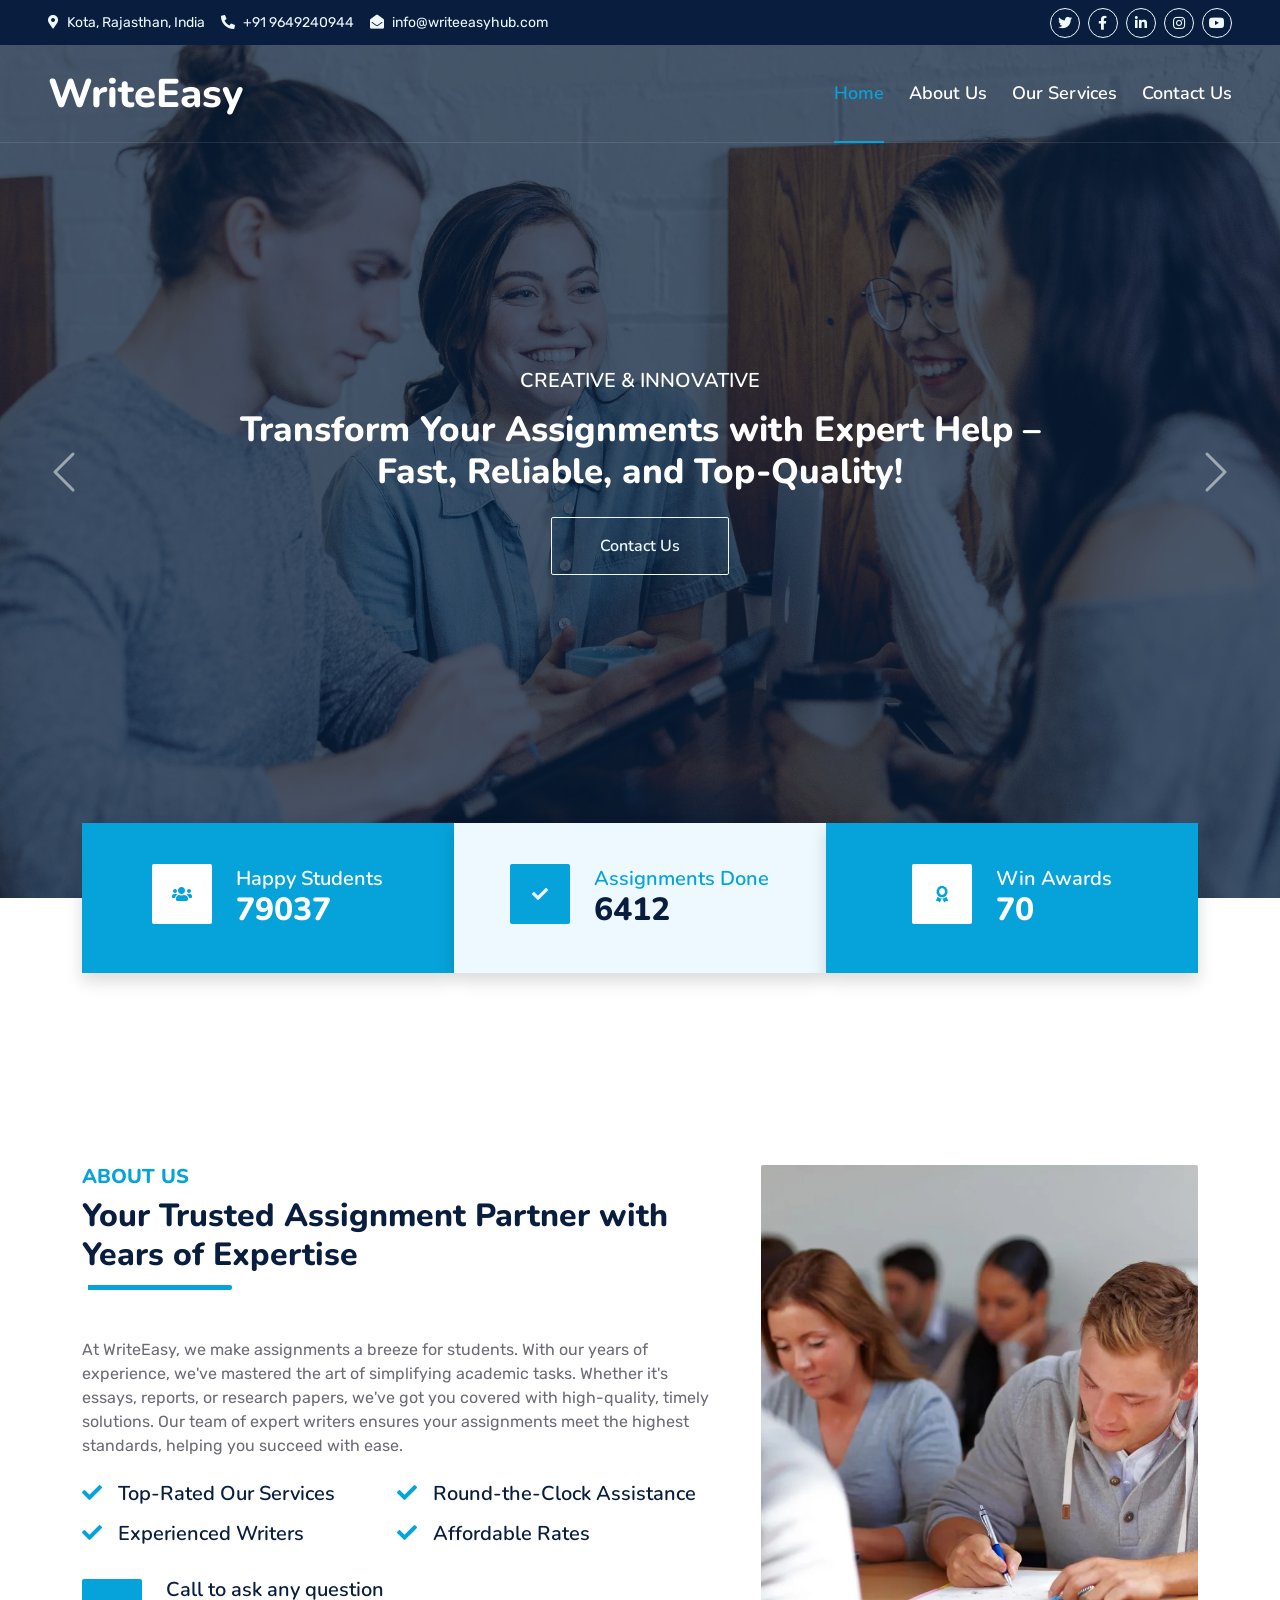
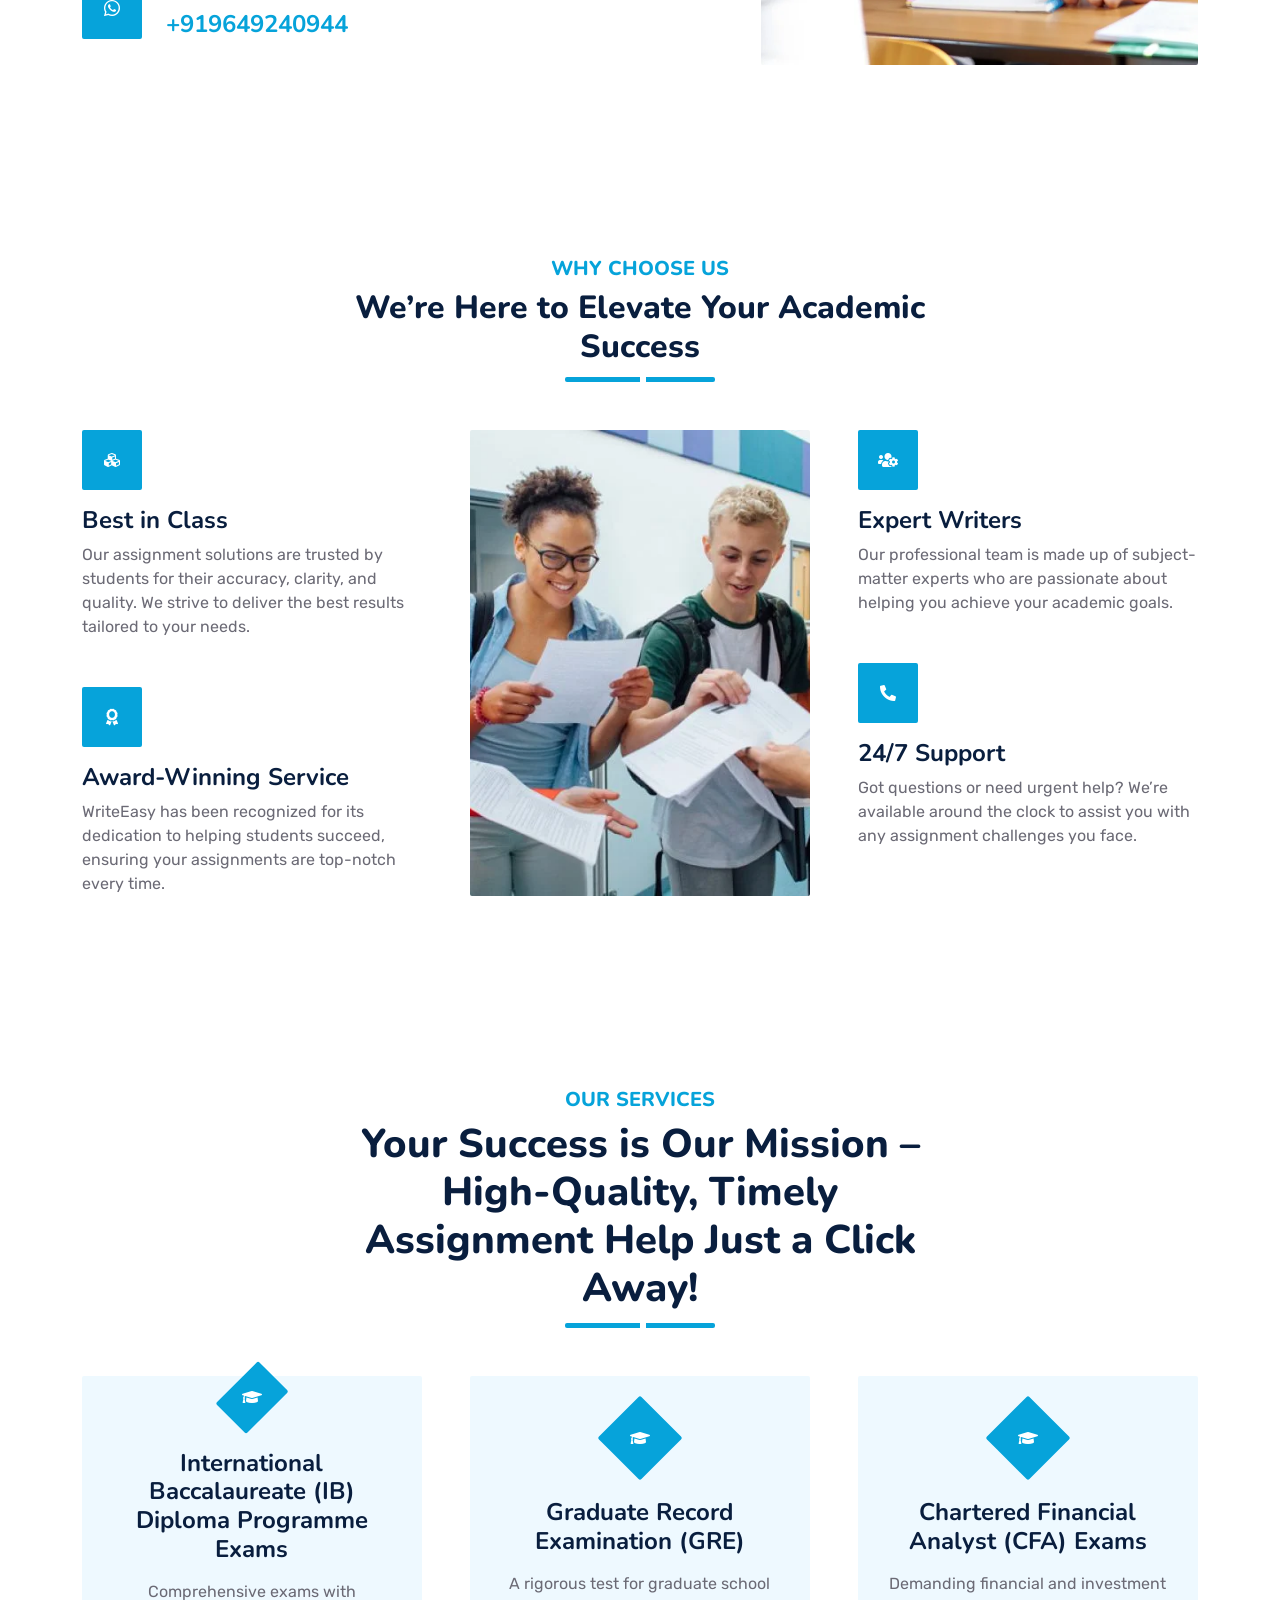
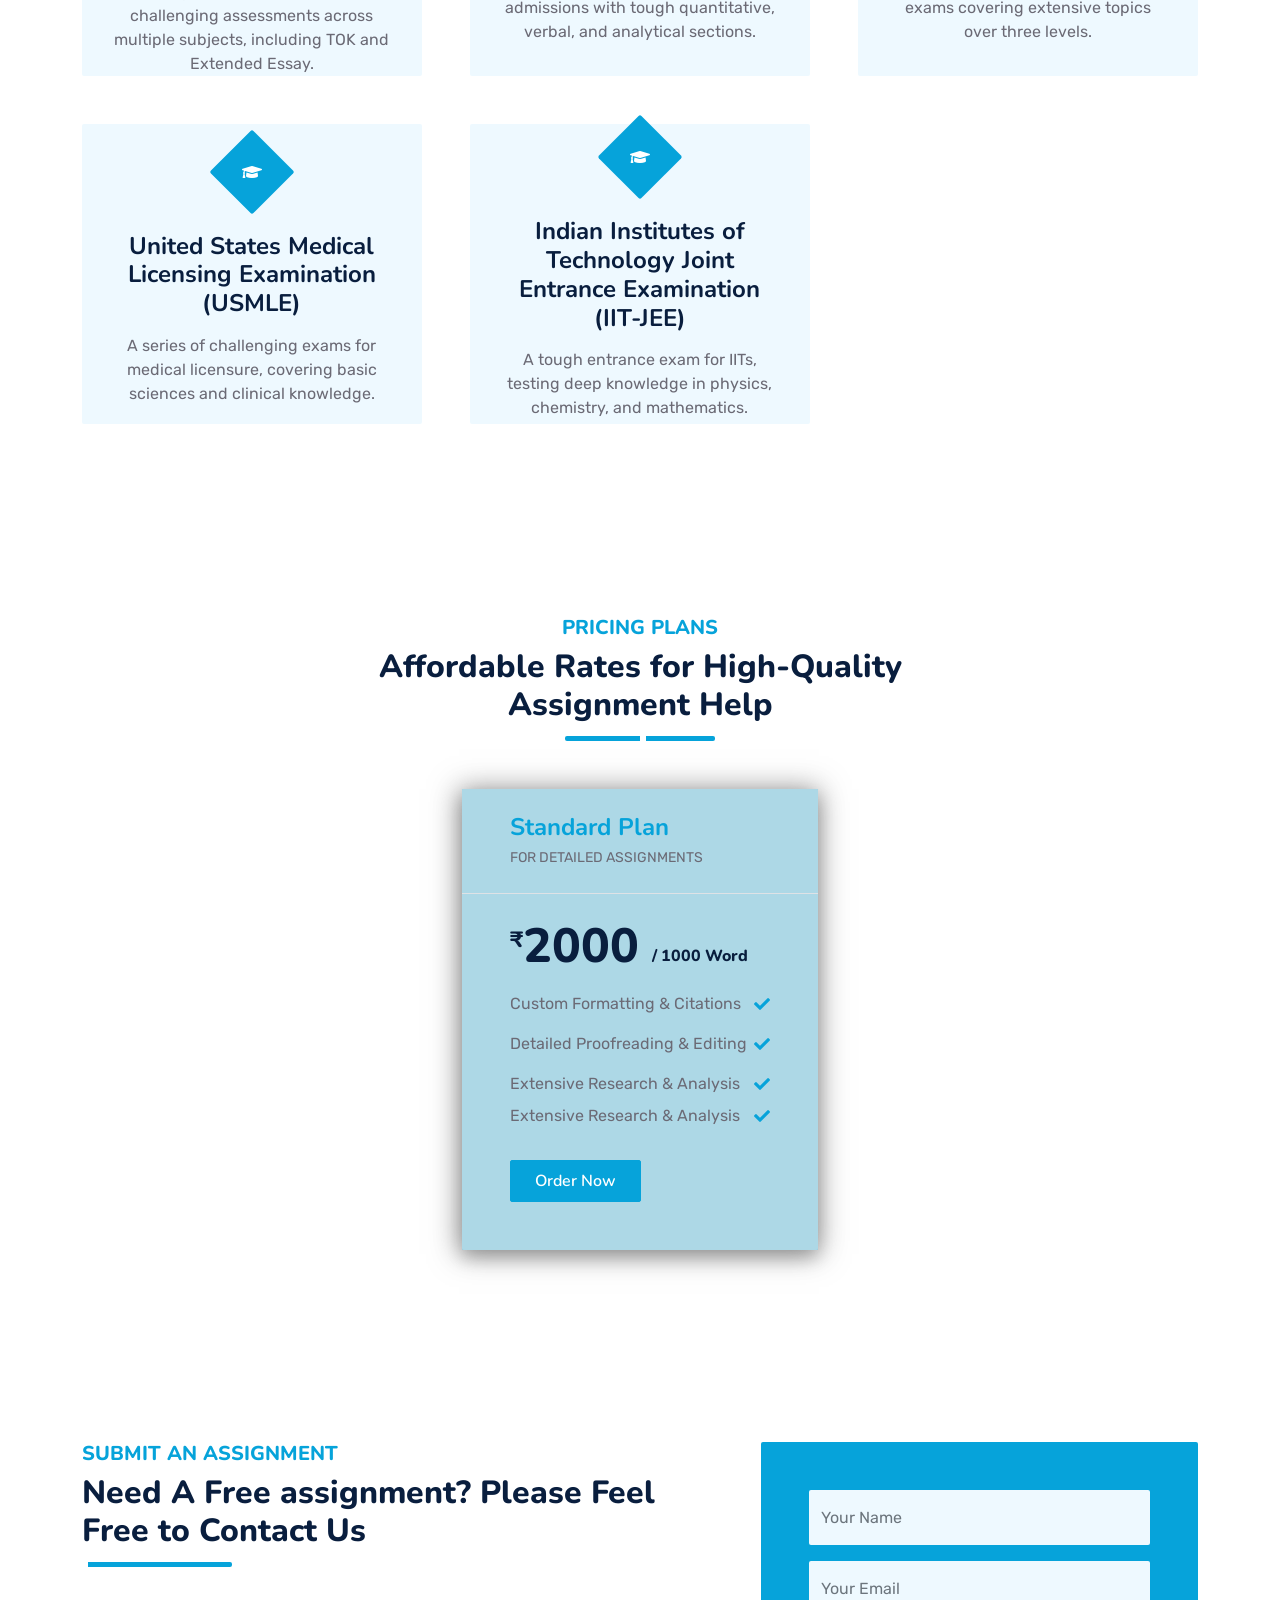
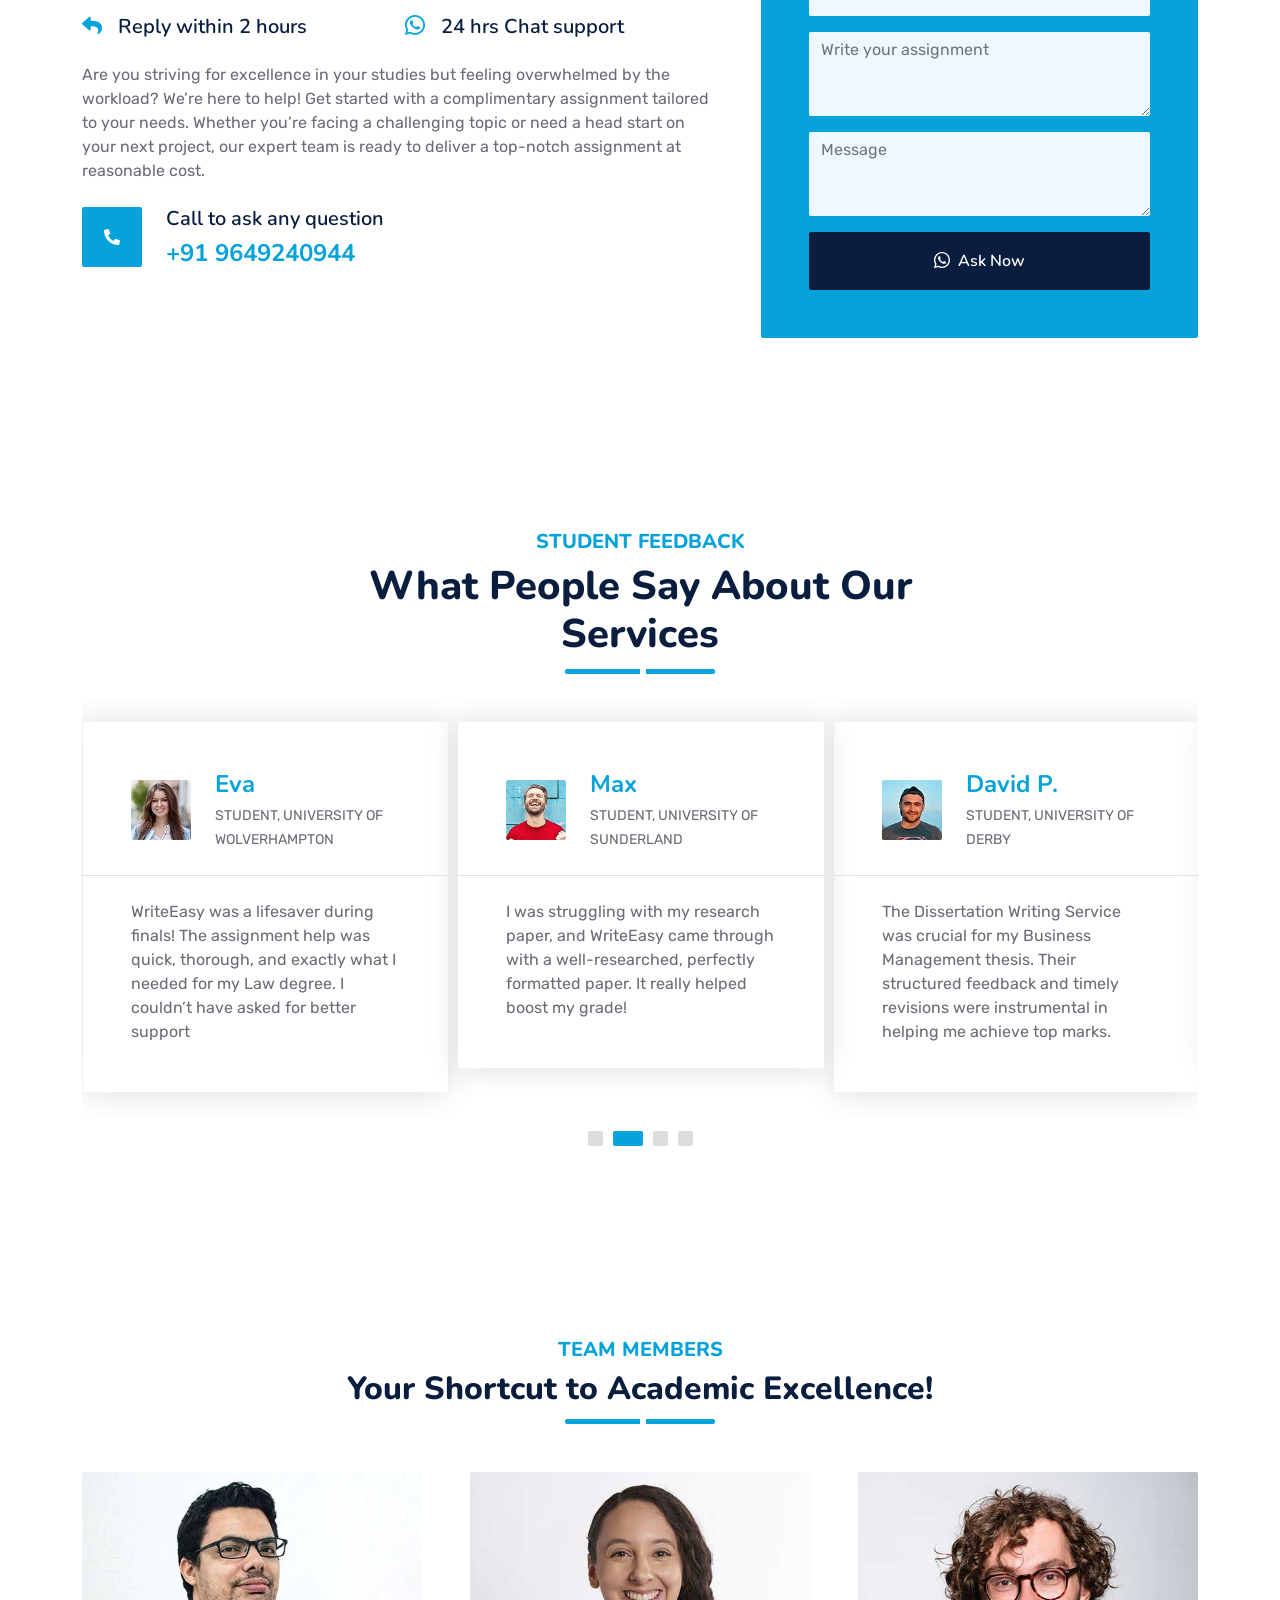
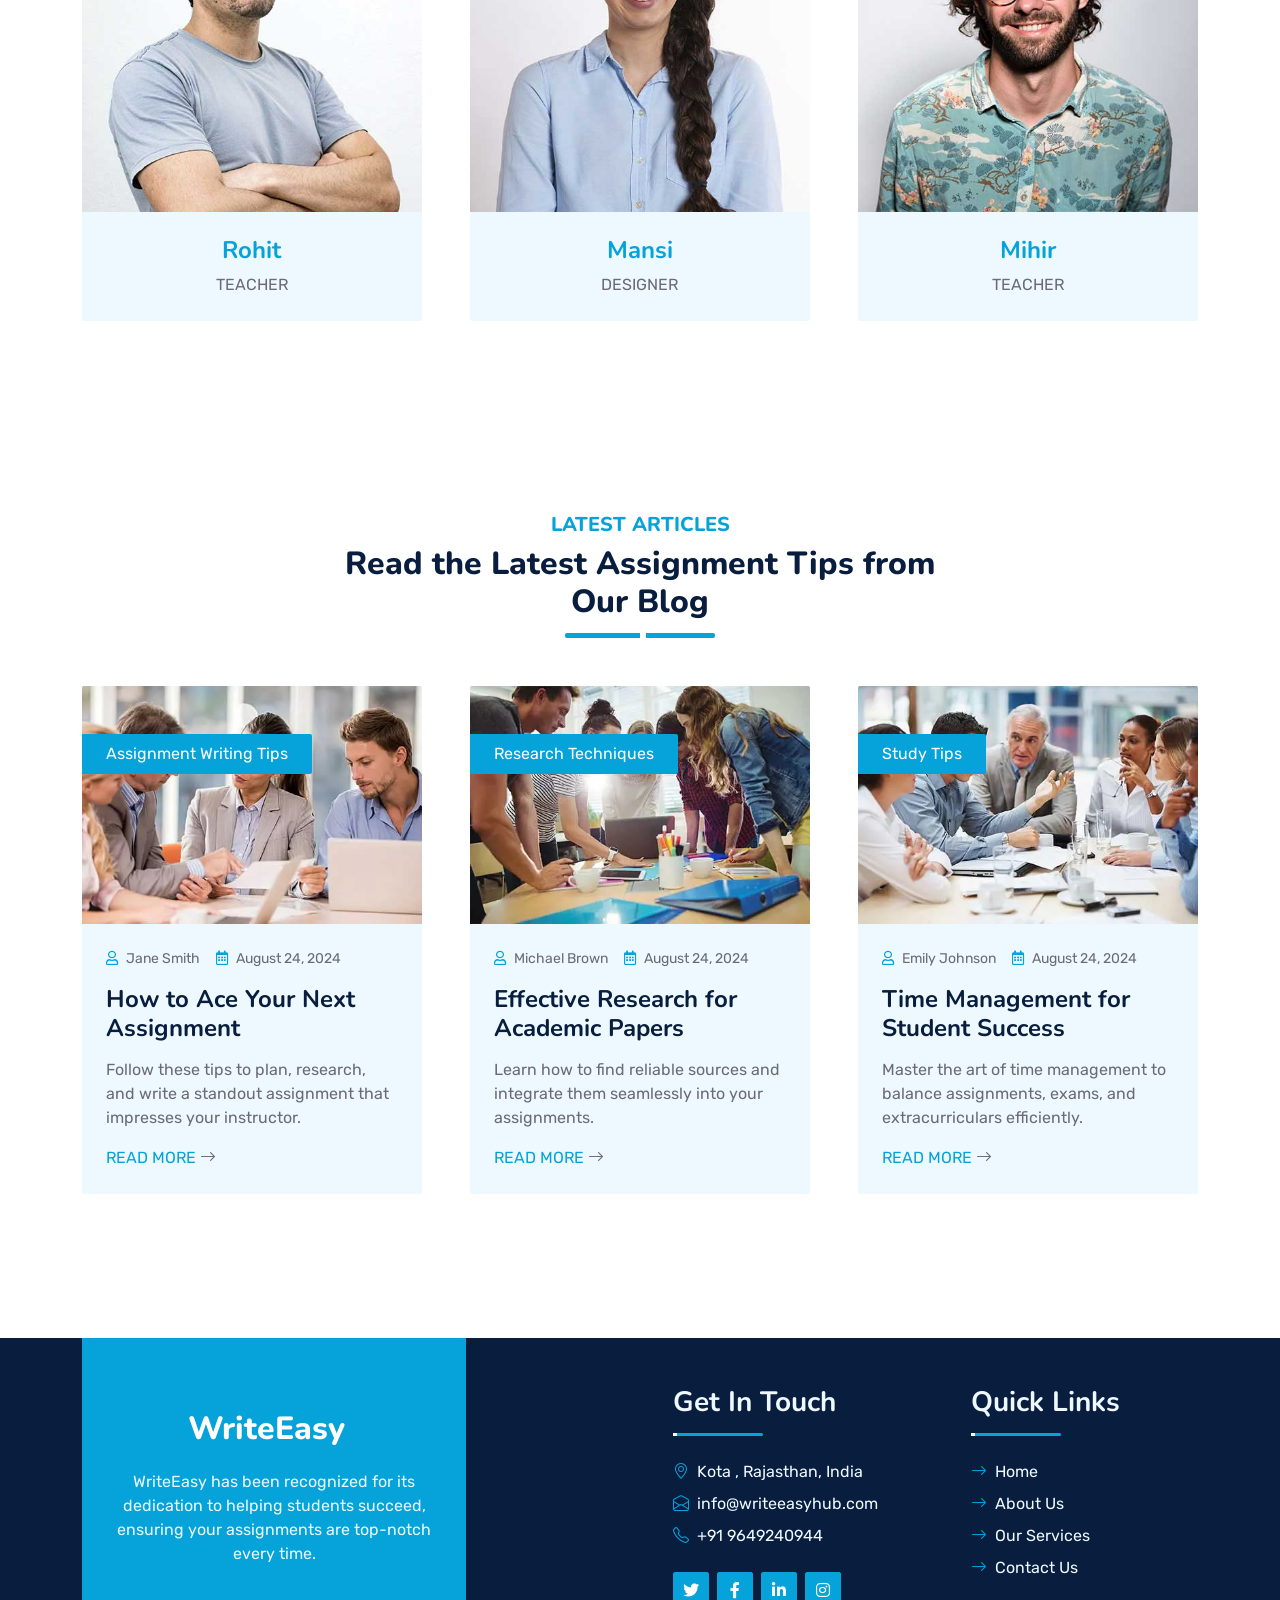
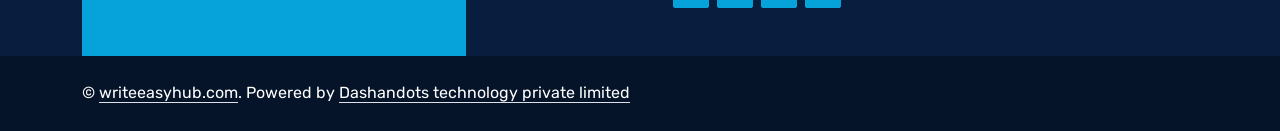
==== index.html @ 9f462935 "Merge remote-tracking branch 'origin/rohit' into mihir" ====
<!DOCTYPE html>
<html lang="en">
  <head>
    <meta charset="utf-8" />
    <title> Top Assignment Help Online | Best Writing Services by WriteEasy</title>
   <meta name="viewport" content="width=device-width, initial-scale=1.0, maximum-scale=1.0, user-scalable=no" />
    <meta name="keywords" content="assignment help, essay writing service, research paper assistance, academic writing help, custom assignments, student writing support, WriteEasy, professional writing services">
    <meta name="description" content="WriteEasy offers top-notch assignment writing help for students. Get expert assistance on essays, research papers, and more with our professional writing services. Achieve academic success with personalized support tailored to your needs.">

     <meta property="og:title" content="Top Assignment Help Online | Best Writing Services by WriteEasy" />
    <meta property="og:description" content="WriteEasy offers top-notch assignment writing help for students. Get expert assistance on essays, research papers, and more with our professional writing services. Achieve academic success with personalized support tailored to your needs." />
    <meta property="og:type" content="website" />
    <meta property="og:site_name" content="WriteEasy" />


    <!-- Favicon -->
    <link href="img/favicon.ico" rel="icon" alt="Student updating assignment progress and notes"/>

    <!-- Google Web Fonts -->
    <link rel="preconnect" href="https://fonts.googleapis.com" />
    <link rel="preconnect" href="https://fonts.gstatic.com" crossorigin />
    <link
      href="https://fonts.googleapis.com/css2?family=Nunito:wght@400;600;700;800&family=Rubik:wght@400;500;600;700&display=swap"
      rel="stylesheet"
    />

    <!-- Icon Font Stylesheet -->
    <link href="https://cdnjs.cloudflare.com/ajax/libs/font-awesome/5.10.0/css/all.min.css" rel="stylesheet">
    <link href="https://cdn.jsdelivr.net/npm/bootstrap-icons@1.4.1/font/bootstrap-icons.css" rel="stylesheet">

    <!-- Libraries Stylesheet -->
    <link href="lib/owlcarousel/assets/owl.carousel.min.css" rel="stylesheet" />
    <link href="lib/animate/animate.min.css" rel="stylesheet" />

    <!-- Customized Bootstrap Stylesheet -->
    <link href="css/bootstrap.min.css" rel="stylesheet" />

    <!-- Template Stylesheet -->
    <link href="css/style.css" rel="stylesheet" />
  </head>

  <body>
    <!-- Spinner Start -->
    <div
      id="spinner"
      class="show bg-white position-fixed translate-middle w-100 vh-100 top-50 start-50 d-flex align-items-center justify-content-center"
    >
      <div class="spinner"></div>
    </div>
    <!-- Spinner End -->

   <!-- Topbar Start -->
   <div class="container-fluid bg-dark px-5 d-none d-lg-block">
    <div class="row gx-0">
        <div class="col-lg-8 text-center text-lg-start mb-2 mb-lg-0">
            <div class="d-inline-flex align-items-center" style="height: 45px;">
                <small class="me-3 text-light"><i class="fa fa-map-marker-alt me-2"></i>Kota, Rajasthan,
                    India</small>
                <small class="me-3 text-light"><i class="fa fa-phone-alt me-2"></i>+91 9649240944</small>
                <small class="text-light"><i class="fa fa-envelope-open me-2"></i>info@writeeasyhub.com</small>
            </div>
        </div>
        <div class="col-lg-4 text-center text-lg-end">
            <div class="d-inline-flex align-items-center" style="height: 45px;">
                <a class="btn btn-sm btn-outline-light btn-sm-square rounded-circle me-2" href=""><i
                        class="fab fa-twitter fw-normal"></i></a>
                <a class="btn btn-sm btn-outline-light btn-sm-square rounded-circle me-2" href=""><i
                        class="fab fa-facebook-f fw-normal"></i></a>
                <a class="btn btn-sm btn-outline-light btn-sm-square rounded-circle me-2" href=""><i
                        class="fab fa-linkedin-in fw-normal"></i></a>
                <a class="btn btn-sm btn-outline-light btn-sm-square rounded-circle me-2" href=""><i
                        class="fab fa-instagram fw-normal"></i></a>
                <a class="btn btn-sm btn-outline-light btn-sm-square rounded-circle" href=""><i
                        class="fab fa-youtube fw-normal"></i></a>
            </div>
        </div>
    </div>
</div>
<!-- Topbar End -->

    <!-- Navbar & Carousel Start -->
    <div class="container-fluid position-relative p-0">
        <nav class="navbar navbar-expand-lg navbar-dark px-5 py-3 py-lg-0">
            <a href="index.html" class="navbar-brand p-0">
                <h1 class="m-0">WriteEasy</h1>
            </a>
            <button class="navbar-toggler" type="button" data-bs-toggle="collapse" data-bs-target="#navbarCollapse">
                <span class="fa fa-bars"></span>
            </button>
            <div class="collapse navbar-collapse" id="navbarCollapse">
                <div class="navbar-nav ms-auto py-0">
                    <a href="index.html" class="nav-item nav-link active">Home</a>
                    <a href="about.html" class="nav-item nav-link">About Us</a>
                    <a href="service.html" class="nav-item nav-link">Our Services</a>
                    <a href="contact.html" class="nav-item nav-link">Contact Us</a>
                </div>
            </div>
        </nav>
    <div id="header-carousel" class="carousel slide carousel-fade" data-bs-ride="carousel">
        <div class="carousel-inner">
            <div class="carousel-item active">
                <img loading="eager" class="w-100" src="img/page7.webp" alt="Image">
                <div class="carousel-caption d-flex flex-column align-items-center justify-content-center">
                    <div class="p-3" style="max-width: 900px;">
                        <h5 class="text-white text-uppercase mb-3 animated slideInDown">Creative & Innovative</h5>
                        <h1 class="display-1 text-white mb-md-4 animated zoomIn">Transform Your Assignments with Expert Help – Fast, Reliable, and Top-Quality!
                           </h1>
                        
                        <a href="contact.html" class="btn btn-outline-light py-md-3 px-md-5 animated slideInRight">Contact
                            Us</a>
                    </div>
                </div>
            </div>
            <div class="carousel-item">
                <img loading="eager" class="w-100" src="img/page.webp" alt="Image">
                <div class="carousel-caption d-flex flex-column align-items-center justify-content-center">
                    <div class="p-3" style="max-width: 900px;">
                        <h5 class="text-white text-uppercase mb-3 animated slideInDown">Creative & Innovative</h5>
                        <h1 class="display-1 text-white mb-md-4 animated zoomIn">Unlock Your Academic Potential – Professional Assignment Assistance at Your Fingertips
                            </h1>
                        
                        <a href="" class="btn btn-outline-light py-md-3 px-md-5 animated slideInRight">Contact
                            Us</a>
                    </div>
                </div>
            </div>
            <div class="carousel-item">
                <img loading="eager" class="w-100" src="img/page3.webp" alt="Image">
                <div class="carousel-caption d-flex flex-column align-items-center justify-content-center">
                    <div class="p-3" style="max-width: 900px;">
                        <h5 class="text-white text-uppercase mb-3 animated slideInDown">Creative & Innovative</h5>
                        <h1 class="display-1 text-white mb-md-4 animated zoomIn">From Struggling to Soaring – Let WriteEasy Handle Your Assignments with Precision
                            </h1>
                       
                        <a href="" class="btn btn-outline-light py-md-3 px-md-5 animated slideInRight">Contact
                            Us</a>
                    </div>
                </div>
            </div>
            <div class="carousel-item">
                <img loading="eager" class="w-100" src="img/page10.webp" alt="Image">
                <div class="carousel-caption d-flex flex-column align-items-center justify-content-center">
                    <div class="p-3" style="max-width: 900px;">
                        <h5 class="text-white text-uppercase mb-3 animated slideInDown">Creative & Innovative</h5>
                        <h1 class="display-1 text-white mb-md-4 animated zoomIn">Elevate Your Grades with Ease – Get Customized Assignment Solutions Today 
                            </h1>
                        
                        <a href="" class="btn btn-outline-light py-md-3 px-md-5 animated slideInRight">Contact
                            Us</a>
                    </div>
                </div>
            </div>
             <div class="carousel-item">
                <img loading="eager" class="w-100" src="img/page8.webp" alt="Image" >
                <div class="carousel-caption d-flex flex-column align-items-center justify-content-center">
                    <div class="p-3" style="max-width: 900px;">
                        <h5 class="text-white text-uppercase mb-3 animated slideInDown">Creative & Innovative</h5>
                        <h1 class="display-1 text-white mb-md-4 animated zoomIn">Your Success is Our Mission – High-Quality, Timely Assignment Help Just a Click Away
                            </h1>
                        
                        <a href="" class="btn btn-outline-light py-md-3 px-md-5 animated slideInRight">Contact
                            Us</a>
                    </div>
                </div>
            </div> 
          

        </div>
        <button class="carousel-control-prev" type="button" data-bs-target="#header-carousel" data-bs-slide="prev">
            <span class="carousel-control-prev-icon" aria-hidden="true"></span>
            <span class="visually-hidden">Previous</span>
        </button>
        <button class="carousel-control-next" type="button" data-bs-target="#header-carousel" data-bs-slide="next">
            <span class="carousel-control-next-icon" aria-hidden="true"></span>
            <span class="visually-hidden">Next</span>
        </button>
    </div>
</div>
<!-- Navbar & Carousel End -->


    <!-- Full Screen Search Start -->
    <div class="modal fade" id="searchModal" tabindex="-1">
      <div class="modal-dialog modal-fullscreen">
        <div class="modal-content" style="background: rgba(9, 30, 62, 0.7)">
          <div class="modal-header border-0">
            <button
  type="button"
  class="btn bg-white btn-close"
  data-bs-dismiss="modal"
  aria-label="Close"
>
</button>

          </div>
          <div
            class="modal-body d-flex align-items-center justify-content-center"
          >
            <div class="input-group" style="max-width: 600px">
              <input
                type="text"
                class="form-control bg-transparent border-primary p-3"
                placeholder="Type search keyword"
              />
              <button class="btn btn-primary px-4" aria-label="Search">
  <i class="bi bi-search"></i>
</button>

            </div>
          </div>
        </div>
      </div>
    </div>
    <!-- Full Screen Search End -->

    <!-- Facts Start -->
    <div class="container-fluid facts py-5 pt-lg-0">
      <div class="container py-5 pt-lg-0">
        <div class="row gx-0">
          <div class="col-lg-4 wow zoomIn" data-wow-delay="0.1s">
            <div
              class="bg-primary shadow d-flex align-items-center justify-content-center p-4"
              style="height: 150px"
            >
              <div
                class="bg-white d-flex align-items-center justify-content-center rounded mb-2"
                style="width: 60px; height: 60px"
              >
                <i class="fa fa-users text-primary"></i>
              </div>
              <div class="ps-4">
                <h5 class="text-white mb-0">Happy Students</h5>
                <h2 class="text-white mb-0" data-toggle="counter-up">97576</h2>
              </div>
            </div>
          </div>
          <div class="col-lg-4 wow zoomIn" data-wow-delay="0.3s">
            <div
              class="bg-light shadow d-flex align-items-center justify-content-center p-4"
              style="height: 150px"
            >
              <div
                class="bg-primary d-flex align-items-center justify-content-center rounded mb-2"
                style="width: 60px; height: 60px"
              >
                <i class="fa fa-check text-white"></i>
              </div>
              <div class="ps-4">
                <h5 class="text-primary mb-0">Assignments Done</h5>
                <h2 class="mb-0" data-toggle="counter-up">7916</h2>
              </div>
            </div>
          </div>
          <div class="col-lg-4 wow zoomIn" data-wow-delay="0.6s">
            <div
              class="bg-primary shadow d-flex align-items-center justify-content-center p-4"
              style="height: 150px"
            >
              <div
                class="bg-white d-flex align-items-center justify-content-center rounded mb-2"
                style="width: 60px; height: 60px"
              >
                <i class="fa fa-award text-primary"></i>
              </div>
              <div class="ps-4">
                <h5 class="text-white mb-0">Win Awards</h5>
                <h2 class="text-white mb-0" data-toggle="counter-up">87</h2>
              </div>
            </div>
          </div>
        </div>
      </div>
    </div>
    <!-- Facts Start -->

    <!-- About Start -->
    <div class="container-fluid py-5 wow fadeInUp" data-wow-delay="0.1s">
      <div class="container py-5">
        <div class="row g-5">
          <div class="col-lg-7">
            <div class="section-title position-relative pb-3 mb-5">
              <h5 class="fw-bold text-primary text-uppercase">About Us</h5>
              <h2 class="mb-0">
                Your Trusted Assignment Partner with Years of Expertise
              </h2>
            </div>
            <p class="mb-4">
              At WriteEasy, we make assignments a breeze for students. With our
              years of experience, we've mastered the art of simplifying
              academic tasks. Whether it's essays, reports, or research papers,
              we've got you covered with high-quality, timely solutions. Our
              team of expert writers ensures your assignments meet the highest
              standards, helping you succeed with ease.
            </p>
            <div class="row g-0 mb-3">
              <div class="col-sm-6 wow zoomIn" data-wow-delay="0.2s">
                <h5 class="mb-3">
                  <i class="fa fa-check text-primary me-3"></i>Top-Rated
                  Our Services
                </h5>
                <h5 class="mb-3">
                  <i class="fa fa-check text-primary me-3"></i>Experienced
                  Writers
                </h5>
              </div>
              <div class="col-sm-6 wow zoomIn" data-wow-delay="0.4s">
                <h5 class="mb-3">
                  <i class="fa fa-check text-primary me-3"></i>Round-the-Clock
                  Assistance
                </h5>
                <h5 class="mb-3">
                  <i class="fa fa-check text-primary me-3"></i>Affordable Rates
                </h5>
              </div>
            </div>
            <div
              class="d-flex align-items-center mb-4 wow fadeIn"
              data-wow-delay="0.6s"
            >
              <div
                class="bg-primary d-flex align-items-center justify-content-center rounded"
                style="width: 60px; height: 60px"
              >
                <i class="bi bi-whatsapp text-white"></i>
              </div>
              <div class="ps-4">
                <h5 class="mb-2">Call to ask any question</h5>
                <h4 class="text-primary mb-0">+919649240944</h4>
              </div>
            </div>
          </div>
          <div class="col-lg-5" style="min-height: 500px">
            <div class="position-relative h-100">
              <img loading="eager"
                class="position-absolute w-100 h-100 rounded wow zoomIn"
                data-wow-delay="0.9s"
                src="img/uk student1.webp"
                style="object-fit: cover"
                alt="A smiling student in a classroom holding a textbook, with other students in school uniforms sitting in the background"
              />
            </div>
          </div>
        </div>
      </div>
    </div>

    <!-- About End -->

    
    <!-- Features Start -->
    <div class="container-fluid py-5 wow fadeInUp" data-wow-delay="0.1s">
      <div class="container py-5">
        <div
          class="section-title text-center position-relative pb-3 mb-5 mx-auto"
          style="max-width: 600px"
        >
          <h5 class="fw-bold text-primary text-uppercase">Why Choose Us</h5>
          <h2 class="mb-0">We’re Here to Elevate Your Academic Success</h2>
        </div>
        <div class="row g-5">
          <div class="col-lg-4">
            <div class="row g-5">
              <div class="col-12 wow zoomIn" data-wow-delay="0.2s">
                <div
                  class="bg-primary rounded d-flex align-items-center justify-content-center mb-3"
                  style="width: 60px; height: 60px"
                >
                  <i class="fa fa-cubes text-white"></i>
                </div>
                <h4>Best in Class</h4>
                <p class="mb-0">
                  Our assignment solutions are trusted by students for their
                  accuracy, clarity, and quality. We strive to deliver the best
                  results tailored to your needs.
                </p>
              </div>
              <div class="col-12 wow zoomIn" data-wow-delay="0.6s">
                <div
                  class="bg-primary rounded d-flex align-items-center justify-content-center mb-3"
                  style="width: 60px; height: 60px"
                >
                  <i class="fa fa-award text-white"></i>
                </div>
                <h4>Award-Winning Service</h4>
                <p class="mb-0">
                  WriteEasy has been recognized for its dedication to helping
                  students succeed, ensuring your assignments are top-notch
                  every time.
                </p>
              </div>
            </div>
          </div>
          <div
            class="col-lg-4 wow zoomIn"
            data-wow-delay="0.9s"
            style="min-height: 350px"
          >
            <div class="position-relative h-100">
              <img loading="eager"
                class="position-absolute w-100 h-100 rounded wow zoomIn"
                data-wow-delay="0.1s"
                src="img/feature.webp"
                style="object-fit: cover"
              />
            </div>
          </div>
          <div class="col-lg-4">
            <div class="row g-5">
              <div class="col-12 wow zoomIn" data-wow-delay="0.4s">
                <div
                  class="bg-primary rounded d-flex align-items-center justify-content-center mb-3"
                  style="width: 60px; height: 60px"
                >
                  <i class="fa fa-users-cog text-white"></i>
                </div>
                <h4>Expert Writers</h4>
                <p class="mb-0">
                  Our professional team is made up of subject-matter experts who
                  are passionate about helping you achieve your academic goals.
                </p>
              </div>
              <div class="col-12 wow zoomIn" data-wow-delay="0.8s">
                <div
                  class="bg-primary rounded d-flex align-items-center justify-content-center mb-3"
                  style="width: 60px; height: 60px"
                >
                  <i class="fa fa-phone-alt text-white"></i>
                </div>
                <h4>24/7 Support</h4>
                <p class="mb-0">
                  Got questions or need urgent help? We’re available around the
                  clock to assist you with any assignment challenges you face.
                </p>
              </div>
            </div>
          </div>
        </div>
      </div>
    </div>
    <!-- Features END -->

   <!-- Service Start -->
   <div class="container-fluid py-5 wow fadeInUp" data-wow-delay="0.1s">
      <div class="container py-5">
        <div
          class="section-title text-center position-relative pb-3 mb-5 mx-auto"
          style="max-width: 600px"
        >
          <h5 class="fw-bold text-primary text-uppercase">Our Services</h5>
          <h1 class="mb-0">
            Your Success is Our Mission – High-Quality, Timely Assignment Help
            Just a Click Away!
          </h1>
        </div>
        <div class="row g-5">
            <div class="col-lg-4 col-md-6 wow zoomIn" data-wow-delay="0.3s">
                <div
                    class="service-item bg-light rounded d-flex flex-column align-items-center justify-content-center text-center">
                    <div class="service-icon">
                        <i class="fa fa-graduation-cap text-white"></i>
                    </div>
                    <h4 class="mb-3">International Baccalaureate (IB) Diploma Programme Exams
                    </h4>
                    <p class="m-0">Comprehensive exams with challenging assessments across multiple subjects, including TOK and Extended Essay.

                    </p>
                    <a class="btn btn-lg btn-primary rounded" href="">
                        <i class="bi bi-arrow-right"></i>
                    </a>
                </div>
            </div>
            <div class="col-lg-4 col-md-6 wow zoomIn" data-wow-delay="0.6s">
                <div
                    class="service-item bg-light rounded d-flex flex-column align-items-center justify-content-center text-center">
                    <div class="service-icon">
                        <i class="fa fa-graduation-cap text-white"></i>
                    </div>
                    <h4 class="mb-3">Graduate Record Examination (GRE)
                    </h4>
                    <p class="m-0">A rigorous test for graduate school admissions with tough quantitative, verbal, and analytical sections.

                    </p>
                    <a class="btn btn-lg btn-primary rounded" href="">
                        <i class="bi bi-arrow-right"></i>
                    </a>
                </div>
            </div>
            <div class="col-lg-4 col-md-6 wow zoomIn" data-wow-delay="0.9s">
                <div
                    class="service-item bg-light rounded d-flex flex-column align-items-center justify-content-center text-center">
                    <div class="service-icon">
                        <i class="fa fa-graduation-cap text-white"></i>
                    </div>
                    <h4 class="mb-3">Chartered Financial Analyst (CFA) Exams</h4>
                    <p class="m-0">Demanding financial and investment exams covering extensive topics over three levels.

                    </p>
                    <a class="btn btn-lg btn-primary rounded" href="">
                        <i class="bi bi-arrow-right"></i>
                    </a>
                </div>
            </div>
            <div class="col-lg-4 col-md-6 wow zoomIn" data-wow-delay="0.9s">
                <div
                    class="service-item bg-light rounded d-flex flex-column align-items-center justify-content-center text-center">
                    <div class="service-icon">
                        <i class="fa fa-graduation-cap text-white"></i>
                    </div>
                    <h4 class="mb-3">United States Medical Licensing Examination (USMLE)</h4>
                    <p class="m-0">A series of challenging exams for medical licensure, covering basic sciences and clinical knowledge.

                    </p>
                    <a class="btn btn-lg btn-primary rounded" href="">
                        <i class="bi bi-arrow-right"></i>
                    </a>
                </div>
            </div>
            <div class="col-lg-4 col-md-6 wow zoomIn" data-wow-delay="0.6s">
                <div
                    class="service-item bg-light rounded d-flex flex-column align-items-center justify-content-center text-center">
                    <div class="service-icon">
                        <i class="fa fa-graduation-cap text-white"></i>
                    </div>
                    <h4 class="mb-3">Indian Institutes of Technology Joint Entrance Examination (IIT-JEE)
                    </h4>
                    <p class="m-0">A tough entrance exam for IITs, testing deep knowledge in physics, chemistry, and mathematics.
                    </p>
                    <a class="btn btn-lg btn-primary rounded" href="">
                        <i class="bi bi-arrow-right"></i>
                    </a>
                </div>
            </div>
            </div>
            
        </div>
      </div>
    </div>
<!-- Service End -->

    <!-- Pricing Plan Start -->
    <div class="container-fluid py-5 wow fadeInUp" data-wow-delay="0.1s">
        <div class="container py-5">
            <div class="section-title text-center position-relative pb-3 mb-5 mx-auto" style="max-width: 600px">
                <h5 class="fw-bold text-primary text-uppercase">Pricing Plans</h5>
                <h2 class="mb-0">
                    Affordable Rates for High-Quality Assignment Help
                </h2>
            </div>
            <div class="row g-4 Pricing1">
                <!-- <div class="col-lg-4 wow slideInUp Pricing2" data-wow-delay="0.6s">
                    <div class="pricing-plan">
                        <div class=" rounded">
                            <div class="border-bottom py-4 px-5 mb-4">
                                <h4 class="text-primary mb-1">Basic Plan</h4>
                                <small class="text-uppercase">For Simple Assignments </small>
                            </div>
                            <div class="p-5 pt-0">
                                <h2 class="display-5 mb-3">
                                    <small class="align-top" style="font-size: 22px; line-height: 45px">₹</small>3,990
                                    <small class="align-bottom" style="font-size: 16px; line-height: 40px">/
                                        Assignment</small>
                                </h2>
                                <div class="d-flex justify-content-between mb-3">
                                    <span>Up to 1,000 Words </span><i class="fa fa-check text-primary pt-1"></i>
                                </div>
                                <div class="d-flex justify-content-between mb-3">
                                    <span>Standard Research </span><i class="fa fa-check text-primary pt-1"></i>
                                </div>
                                <div class="d-flex justify-content-between mb-3">
                                    <span>Basic Formatting </span><i class="fa fa-times text-danger pt-1"></i>
                                </div>
                                <div class="d-flex justify-content-between mb-2">
                                    <span>Cross-browser Support</span><i class="fa fa-times text-danger pt-1"></i>
                                </div>
                                <a href="" class="btn btn-primary py-2 px-4 mt-4">Order Now</a>
                            </div>
                        </div>
                    </div>
                   
                </div> -->
                <div class="container">
    <div class="row justify-content-center">
        <div class="col-lg-4 wow slideInUp" data-wow-delay="0.3s">
            <div class="pricing-plan">
                <div class="rounded shadow position-relative" style="z-index: 1">
                    <div class="border-bottom py-4 px-5 mb-4">
                        <h4 class="text-primary mb-1">Standard Plan</h4>
                        <small class="text-uppercase">For Detailed Assignments</small>
                    </div>
                    <div class="p-5 pt-0">
                        <h2 class="display-5 mb-3">
                            <small class="align-top" style="font-size: 22px; line-height: 45px">₹</small>2000
                            <small class="align-bottom" style="font-size: 16px; line-height: 40px">/ 1000 Word</small>
                        </h2>
                        <div class="d-flex justify-content-between mb-3">
                            <span>Custom Formatting & Citations</span><i class="fa fa-check text-primary pt-1"></i>
                        </div>
                        <div class="d-flex justify-content-between mb-3">
                            <span>Detailed Proofreading & Editing</span><i class="fa fa-check text-primary pt-1"></i>
                        </div>
                        <div class="d-flex justify-content-between mb-2">
                            <span>Extensive Research & Analysis</span><i class="fa fa-check text-primary pt-1"></i>
                        </div>
                        <div class="d-flex justify-content-between mb-2">
                            <span>Extensive Research & Analysis</span><i class="fa fa-check text-primary pt-1"></i>
                        </div>
                        <a href="" class="btn btn-primary py-2 px-4 mt-4">Order Now</a>
                    </div>
                </div>
            </div>
        </div>
    </div>
</div>

                <!-- <div class="col-lg-4 wow slideInUp" data-wow-delay="0.9s">
                    <div class="pricing-plan">
                        <div class=" rounded">
                            <div class="border-bottom py-4 px-5 mb-4">
                                <h4 class="text-primary mb-1">Advanced Plan</h4>
                                <small class="text-uppercase">For Comprehensive Projects
                                </small>
                            </div>
                            <div class="p-5 pt-0">
                                <h2 class="display-5 mb-3">
                                    <small class="align-top" style="font-size: 22px; line-height: 45px">₹</small>11,970
                                    <small class="align-bottom" style="font-size: 16px; line-height: 40px">/
                                        Assignment</small>
                                </h2>
                                <div class="d-flex justify-content-between mb-3">
                                    <span>Up to 5,000 Words </span><i class="fa fa-check text-primary pt-1"></i>
                                </div>
                                <div class="d-flex justify-content-between mb-3">
                                    <span>Extensive Research & Analysis </span><i class="fa fa-check text-primary pt-1"></i>
                                </div>
                                <div class="d-flex justify-content-between mb-3">
                                    <span>Custom Formatting & Citations </span><i class="fa fa-check text-primary pt-1"></i>
                                </div>
                                <div class="d-flex justify-content-between mb-2">
                                    <span>Unlimited Revisions </span><i class="fa fa-check text-primary pt-1"></i>
                                </div>
                                <a href="" class="btn btn-primary py-2 px-4 mt-4">Order Now</a>
                            </div>
                        </div>
                    </div>
                    
                </div> -->
            </div>
        </div>
            
    </div>

    <!-- Pricing Plan End -->

    <!-- Quote Start -->
    <div class="container-fluid py-5 wow fadeInUp" data-wow-delay="0.1s">
        <div class="container py-5">
          <div class="row g-5">
            <div class="col-lg-7">
              <div class="section-title position-relative pb-3 mb-5">
                <h5 class="fw-bold text-primary text-uppercase">
                  Submit an assignment
                </h5>
                <h2 class="mb-0">
                  Need A Free assignment? Please Feel Free to Contact Us
                </h2>
              </div>
              <div class="row gx-3">
                <div class="col-sm-6 wow zoomIn" data-wow-delay="0.2s">
                  <h5 class="mb-4">
                    <i class="fa fa-reply text-primary me-3"></i>Reply within 2
                    hours
                  </h5>
                </div>
                <div class="col-sm-6 wow zoomIn" data-wow-delay="0.4s">
                  <h5 class="mb-4">
                    <i class="bi bi-whatsapp text-primary me-3"></i>24 hrs
                    Chat support
                  </h5>
                </div>
              </div>

              <p class="mb-4">
                Are you striving for excellence in your studies but feeling overwhelmed by the workload? 
                We’re here to help! Get started with a complimentary assignment tailored to your needs.
                 Whether you’re facing a challenging topic or need a head start on your next project,
                  our expert team is ready to deliver a top-notch assignment at reasonable cost.
              </p>
              <div
                class="d-flex align-items-center mt-2 wow zoomIn"
                data-wow-delay="0.6s"
              >
                <div
                  class="bg-primary d-flex align-items-center justify-content-center rounded"
                  style="width: 60px; height: 60px"
                >
                  <i class="fa fa-phone-alt text-white"></i>
                </div>
                <div class="ps-4">
                  <h5 class="mb-2">Call to ask any question</h5>
                  <h4 class="text-primary mb-0">+91 9649240944</h4>
                </div>
              </div>
            </div>
            <div class="col-lg-5">
              <div
                class="bg-primary rounded h-100 d-flex align-items-center p-5 wow zoomIn"
                data-wow-delay="0.9s"
              >
                <form>
                  <div class="row g-3">
                    <div class="col-xl-12">
                      <input
                        type="text"
                        class="form-control bg-light border-0"
                        placeholder="Your Name"
                        style="height: 55px"
                      />
                    </div>
                    <div class="col-12">
                      <input
                        type="email"
                        class="form-control bg-light border-0"
                        placeholder="Your Email"
                        style="height: 55px"
                      />
                    </div>
                   
                    <div class="col-12">
                      <textarea
                        class="form-control bg-light border-0"
                        rows="3"
                        placeholder="Write your assignment"
                      ></textarea>
                    </div>
                    <div class="col-12">
                      <textarea
                        class="form-control bg-light border-0"
                        rows="3"
                        placeholder="Message"
                      ></textarea>
                    </div>
                   
                    <div class="col-12">
      <button class="btn btn-dark w-100 py-3 d-flex align-items-center justify-content-center" type="submit" aria-label="Submit an Assignment">
       <i class="bi bi-whatsapp me-2"></i>
           Ask Now
          </button>
            </div>

                  </div>
                </form>
              </div>
            </div>
          </div>
        </div>
      </div>
    <!-- Quote End -->

    <!-- Testimonial Start -->
    <div class="container-fluid py-5 wow fadeInUp" data-wow-delay="0.1s">
      <div class="container py-5">
        <div
          class="section-title text-center position-relative pb-3 mb-4 mx-auto"
          style="max-width: 600px"
        >
          <h5 class="fw-bold text-primary text-uppercase">Student Feedback</h5>
          <h1 class="mb-0">What People Say About Our Services</h1>
        </div>
        <div
          class="owl-carousel testimonial-carousel wow fadeInUp"
          data-wow-delay="0.6s"
        >
          <div class="testimonial-item bg-light my-4">
            <div class="d-flex align-items-center border-bottom pt-5 pb-4 px-5">
              <img loading="lazy"
                class="img-fluid rounded"
                src="img/testimonial-1.webp"
                style="width: 60px; height: 60px"
              />
              <div class="ps-4">
                <h4 class="text-primary mb-1">Eva</h4>
                <small class="text-uppercase">Student, University of Wolverhampton</small>
              </div>
            </div>
            <div class="pt-4 pb-5 px-5">
             
WriteEasy was a lifesaver during finals! The assignment help was quick, thorough, and exactly what I needed for my Law degree. I couldn’t have asked for better support
              
            </div>
          </div>
          <div class="testimonial-item bg-light my-4">
            <div class="d-flex align-items-center border-bottom pt-5 pb-4 px-5">
              <img loading="lazy"
                class="img-fluid rounded"
                src="img/testimonial-2.webp"
                style="width: 60px; height: 60px"
              />
              <div class="ps-4">
                <h4 class="text-primary mb-1">Max</h4>
                <small class="text-uppercase">Student, University of Sunderland </small>
              </div>
            </div>
            <div class="pt-4 pb-5 px-5">
             I was struggling with my research paper, and WriteEasy came through with a well-researched, perfectly formatted paper. 
             It really helped boost my grade!

            </div>
          </div>
          <div class="testimonial-item bg-light my-4">
            <div class="d-flex align-items-center border-bottom pt-5 pb-4 px-5">
              <img loading="lazy"
                class="img-fluid rounded"
                src="img/testimonial-3.webp"
                style="width: 60px; height: 60px"
              />
              <div class="ps-4">
                <h4 class="text-primary mb-1">David P.</h4>
                <small class="text-uppercase">Student, University of Derby </small>
              </div>
            </div>
            <div class="pt-4 pb-5 px-5">
         The Dissertation Writing Service was crucial for my Business Management thesis. Their structured feedback and timely revisions were instrumental in helping me achieve top marks.
            </div>
          </div>
          <div class="testimonial-item bg-light my-4">
            <div class="d-flex align-items-center border-bottom pt-5 pb-4 px-5">
              <img loading="lazy"
                class="img-fluid rounded"
                src="img/testimonial-4.webp"
                style="width: 60px; height: 60px"
              />
              <div class="ps-4">
                <h4 class="text-primary mb-1">Daisy</h4>
                <small class="text-uppercase">Student, University of East London (UEL)</small>
              </div>
            </div>
            <div class="pt-4 pb-5 px-5">
          The Essay Writing and Dissertation help were excellent. The detailed feedback and thorough revisions significantly improved my Sociology work. 
            </div>
          </div>
        </div>
      </div>
    </div>
    <!-- Testimonial End -->

    <!-- Team Start -->
     <div class="container-fluid py-5 wow fadeInUp" data-wow-delay="0.1s">
      <div class="container py-5">
        <div
          class="section-title text-center position-relative pb-3 mb-5 mx-auto"
          style="max-width: 600px"
        >
          <h5 class="fw-bold text-primary text-uppercase">Team Members</h5>
          <h2 class="mb-0">Your Shortcut to Academic Excellence!</h2>
        </div>
        <div class="row g-5">
          <div class="col-lg-4 wow slideInUp" data-wow-delay="0.3s">
            <div class="team-item bg-light rounded overflow-hidden">
              <div class="team-img position-relative overflow-hidden">
                <img loading="lazy" class="img-fluid w-100" src="img/team-1.webp" alt="" />
                <div class="team-social">
                  <a
                    class="btn btn-lg btn-primary btn-lg-square rounded"
                    href=""
                    ><i class="fab fa-twitter fw-normal"></i
                  ></a>
                  <a
                    class="btn btn-lg btn-primary btn-lg-square rounded"
                    href=""
                    ><i class="fab fa-facebook-f fw-normal"></i
                  ></a>


                  <a
                    class="btn btn-lg btn-primary btn-lg-square rounded"
                    href=""
                    ><i class="fab fa-instagram fw-normal"></i
                  ></a>
                  <a
                    class="btn btn-lg btn-primary btn-lg-square rounded"
                    href=""
                    ><i class="fab fa-linkedin-in fw-normal"></i
                  ></a>
                </div>
              </div>
              <div class="text-center py-4">
                <h4 class="text-primary">Rohit</h4>
                <p class="text-uppercase m-0">Teacher</p>
              </div>
            </div>
          </div>
          <div class="col-lg-4 wow slideInUp" data-wow-delay="0.6s">
            <div class="team-item bg-light rounded overflow-hidden">
              <div class="team-img position-relative overflow-hidden">
                <img loading="lazy" class="img-fluid w-100" src="img/team-2.webp" alt="" />
                <div class="team-social">
                  <a
                    class="btn btn-lg btn-primary btn-lg-square rounded"
                    href=""
                    ><i class="fab fa-twitter fw-normal"></i
                  ></a>
                  <a
                    class="btn btn-lg btn-primary btn-lg-square rounded"
                    href=""
                    ><i class="fab fa-facebook-f fw-normal"></i
                  ></a>
                  <a
                    class="btn btn-lg btn-primary btn-lg-square rounded"
                    href=""
                    ><i class="fab fa-instagram fw-normal"></i
                  ></a>
                  <a
                    class="btn btn-lg btn-primary btn-lg-square rounded"
                    href=""
                    ><i class="fab fa-linkedin-in fw-normal"></i
                  ></a>
                </div>
              </div>
              <div class="text-center py-4">
                <h4 class="text-primary">Mansi</h4>
                <p class="text-uppercase m-0">Designer</p>
              </div>
            </div>
          </div>
          <div class="col-lg-4 wow slideInUp" data-wow-delay="0.9s">
            <div class="team-item bg-light rounded overflow-hidden">
              <div class="team-img position-relative overflow-hidden">
                <img loading="lazy" class="img-fluid w-100" src="img/team-3.webp" alt="" />
                <div class="team-social">
                  <a
                    class="btn btn-lg btn-primary btn-lg-square rounded"
                    href=""
                    ><i class="fab fa-twitter fw-normal"></i
                  ></a>
                  <a
                    class="btn btn-lg btn-primary btn-lg-square rounded"
                    href=""
                    ><i class="fab fa-facebook-f fw-normal"></i
                  ></a>
                  <a
                    class="btn btn-lg btn-primary btn-lg-square rounded"
                    href=""
                    ><i class="fab fa-instagram fw-normal"></i
                  ></a>
                  <a
                    class="btn btn-lg btn-primary btn-lg-square rounded"
                    href=""
                    ><i class="fab fa-linkedin-in fw-normal"></i
                  ></a>
                </div>
              </div>
              <div class="text-center py-4">
                <h4 class="text-primary">Mihir</h4>
                <p class="text-uppercase m-0">Teacher</p>
              </div>
            </div>
          </div>
        </div>
      </div>
    </div> 
   
   


    <!-- Team End -->


<!-- Blog Start -->
<div class="container-fluid py-5 wow fadeInUp" data-wow-delay="0.1s">
  <div class="container py-5">
      <div class="section-title text-center position-relative pb-3 mb-5 mx-auto" style="max-width: 600px;">
          <h5 class="fw-bold text-primary text-uppercase">Latest Articles</h5>
          <h2 class="mb-0">Read the Latest Assignment Tips from Our Blog</h2>
      </div>
      <div class="row g-5">
          <div class="col-lg-4 wow slideInUp" data-wow-delay="0.3s">
              <div class="blog-item bg-light rounded overflow-hidden">
                  <div class="blog-img position-relative overflow-hidden">
                      <img loading="lazy" class="img-fluid" src="img/blog-1.webp" alt="">
                      <a class="position-absolute top-0 start-0 bg-primary text-white rounded-end mt-5 py-2 px-4"
                          href="">Assignment Writing Tips</a>
                  </div>
                  <div class="p-4">
                      <div class="d-flex mb-3">
                          <small class="me-3"><i class="far fa-user text-primary me-2"></i>Jane Smith</small>
                          <small><i class="far fa-calendar-alt text-primary me-2"></i>August 24, 2024</small>
                      </div>
                      <h4 class="mb-3">How to Ace Your Next Assignment</h4>
                      <p>Follow these tips to plan, research, and write a standout assignment that impresses your instructor.</p>
                      <a class="text-uppercase" href="detail.html">Read More </a> <i class="bi bi-arrow-right"></i>
                  </div>
              </div>
          </div>
          <div class="col-lg-4 wow slideInUp" data-wow-delay="0.6s">
              <div class="blog-item bg-light rounded overflow-hidden">
                   <div class="blog-img position-relative overflow-hidden">
                      <img loading="lazy"class="img-fluid" src="img/blog-2.webp" alt="">
                      <a class="position-absolute top-0 start-0 bg-primary text-white rounded-end mt-5 py-2 px-4"
                          href="">Research Techniques</a>
                  </div>
                  <div class="p-4">
                      <div class="d-flex mb-3">
                          <small class="me-3"><i class="far fa-user text-primary me-2"></i>Michael Brown</small>
                          <small><i class="far fa-calendar-alt text-primary me-2"></i>August 24, 2024</small>
                      </div>
                      <h4 class="mb-3">Effective Research for Academic Papers</h4>
                      <p>Learn how to find reliable sources and integrate them seamlessly into your assignments.</p>
                      <a class="text-uppercase" href="detail.html">Read More </a> <i class="bi bi-arrow-right"></i>
                  </div>
              </div>
          </div>
          <div class="col-lg-4 wow slideInUp" data-wow-delay="0.9s">
              <div class="blog-item bg-light rounded overflow-hidden">
                   <div class="blog-img position-relative overflow-hidden">
                      <img loading="lazy" class="img-fluid" src="img/blog-3.webp" alt="">
                      <a class="position-absolute top-0 start-0 bg-primary text-white rounded-end mt-5 py-2 px-4"
                          href="">Study Tips</a>
                  </div>
                  <div class="p-4">
                      <div class="d-flex mb-3">
                          <small class="me-3"><i class="far fa-user text-primary me-2"></i>Emily Johnson</small>
                          <small><i class="far fa-calendar-alt text-primary me-2"></i>August 24, 2024</small>
                      </div>
                      <h4 class="mb-3">Time Management for Student Success</h4>
                      <p>Master the art of time management to balance assignments, exams, and extracurriculars efficiently.</p>
                      <a class="text-uppercase" href="detail.html">Read More </a> <i class="bi bi-arrow-right"></i>
                  </div>
              </div>
          </div>
      </div>
  </div>
</div>
<!-- Blog End -->




    <!-- Footer Start -->
    <div
      class="container-fluid bg-dark text-light mt-5 wow fadeInUp"
      data-wow-delay="0.1s"
    >
      <div class="container">
        <div class="row gx-5">
          <div class="col-lg-4 col-md-6 footer-about">
            <div
              class="d-flex flex-column align-items-center justify-content-center text-center bg-primary p-4 footer-2"
            >
              <a href="index.html" class="navbar-brand">
                <h2 class="m-0 text-white">WriteEasy</h2>
              </a>
              <p class="mt-3 mb-4">
                WriteEasy has been recognized for its dedication to helping students succeed, ensuring your assignments are top-notch every time.


              </p>
            </div>
          </div>
          <div class="col-lg-8 col-md-6 ">
            <div class="row justify-content-end w-full">
              <div class="col-lg-4 col-md-12 pt-5 mb-5 ">
                <div
                  class="section-title section-title-sm position-relative pb-3 mb-4"
                >
                  <h3 class="text-light mb-0">Get In Touch</h3>
                </div>
                <div class="d-flex mb-2">
                  <i class="bi bi-geo-alt text-primary me-2"></i>
                  <p class="mb-0">Kota , Rajasthan, India</p>
                </div>
                <div class="d-flex mb-2">
                  <i class="bi bi-envelope-open text-primary me-2"></i>
                  <p class="mb-0">info@writeeasyhub.com</p>
                </div>
                <div class="d-flex mb-2">
                  <i class="bi bi-telephone text-primary me-2"></i>
                  <p class="mb-0">+91 9649240944</p>
                </div>
                <div class="d-flex mt-4">
                  <a class="btn btn-primary btn-square me-2" href="#"
                    ><i class="fab fa-twitter fw-normal"></i
                  ></a>
                  <a class="btn btn-primary btn-square me-2" href="#"
                    ><i class="fab fa-facebook-f fw-normal"></i
                  ></a>
                  <a class="btn btn-primary btn-square me-2" href="#"
                    ><i class="fab fa-linkedin-in fw-normal"></i
                  ></a>
                  <a class="btn btn-primary btn-square" href="#"
                    ><i class="fab fa-instagram fw-normal"></i
                  ></a>
                </div>
              </div>
              <div class="col-lg-4 col-md-12 pt-0 pt-lg-5 mb-5 ms-5">
                <div
                  class="section-title section-title-sm position-relative pb-3 mb-4 "
                >
                  <h3 class="text-light mb-0">Quick Links</h3>
                </div>
                <div
                  class="link-animated d-flex flex-column"
                >
                  <a class="text-light mb-2" href="index.html"
                    ><i class="bi bi-arrow-right text-primary me-2"></i>Home</a
                  >
                  <a class="text-light mb-2" href="about.html"
                    ><i class="bi bi-arrow-right text-primary me-2"></i>About
                    Us</a
                  >
                  <a class="text-light mb-2" href="service.html"
                    ><i class="bi bi-arrow-right text-primary me-2"></i>Our Services</a
                  >
                  <a class="text-light" href="contact.html"
                    ><i class="bi bi-arrow-right text-primary me-2"></i>Contact
                    Us</a
                  >
                </div>
              </div>
            </div>
          </div>
        </div>
      </div>
    </div>
    <div class="container-fluid text-white" style="background: #061429">
      <div class="container text-center">
        <div class="row justify-content-start">
          <div class="col-lg-8 col-md-6">
            <div
              class="d-flex align-items-center justify-content-start"
              style="height: 75px"
            >
              <p class="mb-0">
                &copy;
                <a class="text-white border-bottom" href=""> writeeasyhub.com</a>.

                <!--/*** This template is free as long as you keep the footer author’s credit link/attribution link/backlink. If you'd like to use the template without the footer author’s credit link/attribution link/backlink, you can purchase the Credit Removal License from "https://htmlcodex.com/credit-removal". Thank you for your support. ***/-->
                Powered by
                <a class="text-white border-bottom" href="http://dashandots.tech"
                  >Dashandots technology private limited</a
                >
              </p>
            </div>
          </div>
        </div>
      </div>
    </div>
    <!-- Footer End -->

    <!-- Back to Top -->
    <a href="#" class="btn btn-lg btn-primary btn-lg-square rounded back-to-top"
      >
      <!-- <i class="bi bi-arrow-up"></i> -->
       <i class="bi bi-whatsapp"></i>
    </a>

    <!-- JavaScript Libraries -->
    <script src="https://code.jquery.com/jquery-3.4.1.min.js"></script>
    <script src="https://cdn.jsdelivr.net/npm/bootstrap@5.0.0/dist/js/bootstrap.bundle.min.js"></script>
    <script src="lib/wow/wow.min.js"></script>
    <script src="lib/easing/easing.min.js"></script>
    <script src="lib/waypoints/waypoints.min.js"></script>
    <script src="lib/counterup/counterup.min.js"></script>
    <script src="lib/owlcarousel/owl.carousel.min.js"></script>


    <!-- Template Javascript -->
    <script src="js/main.js"></script>
  </body>
</html>
---- css/style.css ----
/********** Template CSS **********/
:root {
  --primary: #06a3da;
  --secondary: #34ad54;
  --light: #eef9ff;
  --dark: #091e3e;
}

/*** Spinner ***/
.spinner {
  width: 40px;
  height: 40px;
  background: var(--primary);
  margin: 100px auto;
  -webkit-animation: sk-rotateplane 1.2s infinite ease-in-out;
  animation: sk-rotateplane 1.2s infinite ease-in-out;
}

@-webkit-keyframes sk-rotateplane {
  0% {
    -webkit-transform: perspective(120px);
  }
  50% {
    -webkit-transform: perspective(120px) rotateY(180deg);
  }
  100% {
    -webkit-transform: perspective(120px) rotateY(180deg) rotateX(180deg);
  }
}

@keyframes sk-rotateplane {
  0% {
    transform: perspective(120px) rotateX(0deg) rotateY(0deg);
    -webkit-transform: perspective(120px) rotateX(0deg) rotateY(0deg);
  }
  50% {
    transform: perspective(120px) rotateX(-180.1deg) rotateY(0deg);
    -webkit-transform: perspective(120px) rotateX(-180.1deg) rotateY(0deg);
  }
  100% {
    transform: perspective(120px) rotateX(-180deg) rotateY(-179.9deg);
    -webkit-transform: perspective(120px) rotateX(-180deg) rotateY(-179.9deg);
  }
}

#spinner {
  opacity: 0;
  visibility: hidden;
  transition: opacity 0.5s ease-out, visibility 0s linear 0.5s;
  z-index: 99999;
}

#spinner.show {
  transition: opacity 0.5s ease-out, visibility 0s linear 0s;
  visibility: visible;
  opacity: 1;
}

/*** Heading ***/
h1,
h2,
.fw-bold {
  font-weight: 800 !important;
}

h3,
h4,
.fw-semi-bold {
  font-weight: 700 !important;
}

h5,
h6,
.fw-medium {
  font-weight: 600 !important;
}

/*** Button ***/
.btn {
  font-family: "Nunito", sans-serif;
  font-weight: 600;
  transition: 0.5s;
}

.btn-primary,
.btn-secondary {
  color: #ffffff;
  box-shadow: inset 0 0 0 50px transparent;
}

.btn-primary:hover {
  box-shadow: inset 0 0 0 0 var(--primary);
}

.btn-secondary:hover {
  box-shadow: inset 0 0 0 0 var(--secondary);
}

.btn-square {
  width: 36px;
  height: 36px;
}

.btn-sm-square {
  width: 30px;
  height: 30px;
}

.btn-lg-square {
  width: 48px;
  height: 48px;
}

.btn-square,
.btn-sm-square,
.btn-lg-square {
  padding-left: 0;
  padding-right: 0;
  text-align: center;
}

/*** Navbar ***/
.navbar-dark .navbar-nav .nav-link {
  font-family: "Nunito", sans-serif;
  position: relative;
  margin-left: 25px;
  padding: 35px 0;
  color: #ffffff;
  font-size: 18px;
  font-weight: 600;
  outline: none;
  transition: 0.5s;
}

.sticky-top.navbar-dark .navbar-nav .nav-link {
  padding: 20px 0;
  color: var(--dark);
}

.navbar-dark .navbar-nav .nav-link:hover,
.navbar-dark .navbar-nav .nav-link.active {
  color: var(--primary);
}

.navbar-dark .navbar-brand h1 {
  color: #ffffff;
}

.navbar-dark .navbar-toggler {
  color: var(--primary) !important;
  border-color: var(--primary) !important;
}

@media (max-width: 991.98px) {
  .sticky-top.navbar-dark {
    position: relative;
    background: #ffffff;
  }

  .navbar-dark .navbar-nav .nav-link,
  .navbar-dark .navbar-nav .nav-link.show,
  .sticky-top.navbar-dark .navbar-nav .nav-link {
    padding: 10px 0;
    color: var(--dark);
  }

  .navbar-dark .navbar-brand h1 {
    color: var(--primary);
  }
}

@media (min-width: 992px) {
  .navbar-dark {
    position: absolute;
    width: 100%;
    top: 0;
    left: 0;
    border-bottom: 1px solid rgba(256, 256, 256, 0.1);
    z-index: 999;
  }

  .sticky-top.navbar-dark {
    position: fixed;
    background: #ffffff;
  }

  .navbar-dark .navbar-nav .nav-link::before {
    position: absolute;
    content: "";
    width: 0;
    height: 2px;
    bottom: -1px;
    left: 50%;
    background: var(--primary);
    transition: 0.5s;
  }

  .navbar-dark .navbar-nav .nav-link:hover::before,
  .navbar-dark .navbar-nav .nav-link.active::before {
    width: 100%;
    left: 0;
  }

  .navbar-dark .navbar-nav .nav-link.nav-contact::before {
    display: none;
  }

  .sticky-top.navbar-dark .navbar-brand h1 {
    color: var(--primary);
  }
}

/*** Carousel ***/
.carousel-caption {
  top: 0;
  left: 0;
  right: 0;
  bottom: 0;
  background: rgba(9, 30, 62, 0.7);
  z-index: 1;
}

@media (max-width: 576px) {
  .carousel-caption h5 {
    font-size: 14px;
    font-weight: 500 !important;
  }

  .carousel-caption h1 {
    font-size: 30px;
    font-weight: 600 !important;
  }
}

.carousel-control-prev,
.carousel-control-next {
  width: 10%;
}

.carousel-control-prev-icon,
.carousel-control-next-icon {
  width: 3rem;
  height: 3rem;
}

/*** Section Title ***/
.section-title::before {
  position: absolute;
  content: "";
  width: 150px;
  height: 5px;
  left: 0;
  bottom: 0;
  background: var(--primary);
  border-radius: 2px;
}

.section-title.text-center::before {
  left: 50%;
  margin-left: -75px;
}

.section-title.section-title-sm::before {
  width: 90px;
  height: 3px;
}

.section-title::after {
  position: absolute;
  content: "";
  width: 6px;
  height: 5px;
  bottom: 0px;
  background: #ffffff;
  -webkit-animation: section-title-run 5s infinite linear;
  animation: section-title-run 5s infinite linear;
}

.section-title.section-title-sm::after {
  width: 4px;
  height: 3px;
}

.section-title.text-center::after {
  -webkit-animation: section-title-run-center 5s infinite linear;
  animation: section-title-run-center 5s infinite linear;
}

.section-title.section-title-sm::after {
  -webkit-animation: section-title-run-sm 5s infinite linear;
  animation: section-title-run-sm 5s infinite linear;
}

@-webkit-keyframes section-title-run {
  0% {
    left: 0;
  }
  50% {
    left: 145px;
  }
  100% {
    left: 0;
  }
}

@-webkit-keyframes section-title-run-center {
  0% {
    left: 50%;
    margin-left: -75px;
  }
  50% {
    left: 50%;
    margin-left: 45px;
  }
  100% {
    left: 50%;
    margin-left: -75px;
  }
}

@-webkit-keyframes section-title-run-sm {
  0% {
    left: 0;
  }
  50% {
    left: 85px;
  }
  100% {
    left: 0;
  }
}

/*** Service ***/
.service-item {
  position: relative;
  height: 300px;
  padding: 0 30px;
  transition: 0.5s;
}

.service-item .service-icon {
  margin-bottom: 30px;
  width: 60px;
  height: 60px;
  display: flex;
  align-items: center;
  justify-content: center;
  background: var(--primary);
  border-radius: 2px;
  transform: rotate(-45deg);
}
.display-1 {
  font-size: 35px;
}

.service-item2 {
  display: flex;
  gap: 50px;
  margin-left: 170px;
}

.service-item .service-icon i {
  transform: rotate(45deg);
}

.service-item a.btn {
  position: absolute;
  width: 60px;
  bottom: -48px;
  left: 50%;
  margin-left: -30px;
  opacity: 0;
}

.service-item:hover a.btn {
  bottom: -24px;
  opacity: 1;
}

/*** Testimonial ***/

.testimonial-carousel .owl-dots {
  margin-top: 15px;
  display: flex;
  align-items: flex-end;
  justify-content: center;
}

.testimonial-carousel .owl-dot {
  position: relative;
  display: inline-block;
  margin: 0 5px;
  width: 15px;
  height: 15px;
  background: #dddddd;
  border-radius: 2px;
  transition: 0.5s;
}

.testimonial-carousel .owl-dot.active {
  width: 30px;
  background: var(--primary);
}

.testimonial-carousel .owl-dot:hover {
  background: var(--primary);
  transform: scale(1.2);
}

.testimonial-carousel .owl-item.center {
  position: relative;
  z-index: 1;
}

.testimonial-carousel .owl-item .testimonial-item {
  transition: 0.5s;
}

.testimonial-carousel .owl-item .testimonial-item:hover {
  box-shadow: 0 0 40px rgba(0, 0, 0, 0.2);
  transform: translateY(-10px);
}

.testimonial-carousel .testimonial-item {
  background: #ffffff !important;
  box-shadow: 0 0 30px #dddddd;
}

/*** Team ***/
.team-item {
  transition: 0.5s;
}

.team-social {
  position: absolute;
  width: 100%;
  height: 100%;
  top: 0;
  left: 0;
  display: flex;
  align-items: center;
  justify-content: center;
  transition: 0.5s;
}

.team-social a.btn {
  position: relative;
  margin: 0 3px;
  margin-top: 100px;
  opacity: 0;
}

.team-item:hover {
  box-shadow: 0 0 30px #dddddd;
}

.team-item:hover .team-social {
  background: rgba(9, 30, 62, 0.7);
}

.team-item:hover .team-social a.btn:first-child {
  opacity: 1;
  margin-top: 0;
  transition: 0.3s 0s;
}

.team-item:hover .team-social a.btn:nth-child(2) {
  opacity: 1;
  margin-top: 0;
  transition: 0.3s 0.05s;
}

.team-item:hover .team-social a.btn:nth-child(3) {
  opacity: 1;
  margin-top: 0;
  transition: 0.3s 0.1s;
}

.team-item:hover .team-social a.btn:nth-child(4) {
  opacity: 1;
  margin-top: 0;
  transition: 0.3s 0.15s;
}

.team-item .team-img img,
.blog-item .blog-img img {
  transition: 0.5s;
}

.Pricing {
  margin-left: 5px;
}
.footer-2 {
  height: 81%;
  width: 30vw;
}

.pricing-plan {

  width: 100%;
  max-width: 100%;
  height: auto;
  background-color: lightblue;
  box-shadow: -1px 2px 27px 2px #777777cc;
  transition: transform 0.5s ease;
}
.pricing-plan:hover {
  transform: scale(1.03);
  box-shadow: 0 4px 8px 0 rgba(0, 0, 0, 0.1), 0 3px 9px 0 rgba(0, 0, 0, 0.19);
  background-color: white;
}

.team-item:hover .team-img img,
.blog-item:hover .blog-img img {
  transform: scale(1.15);
}

/*** Miscellaneous ***/
@media (min-width: 991.98px) {
  .facts {
    position: relative;
    margin-top: -75px;
    z-index: 1;
  }
}

.back-to-top {
  position: fixed;
  display: none;
  right: 45px;
  bottom: 45px;
  z-index: 99;
}

.bg-header {
  background: linear-gradient(rgba(9, 30, 62, 0.7), rgba(9, 30, 62, 0.7)),
    url(../img/carousel-1.jpg) center center no-repeat;
  background-size: cover;
}

.link-animated a {
  transition: 0.5s;
}

.link-animated a:hover {
  padding-left: 10px;
}

@media (min-width: 767.98px) {
  .footer-about {
    margin-bottom: -75px;
  }
}
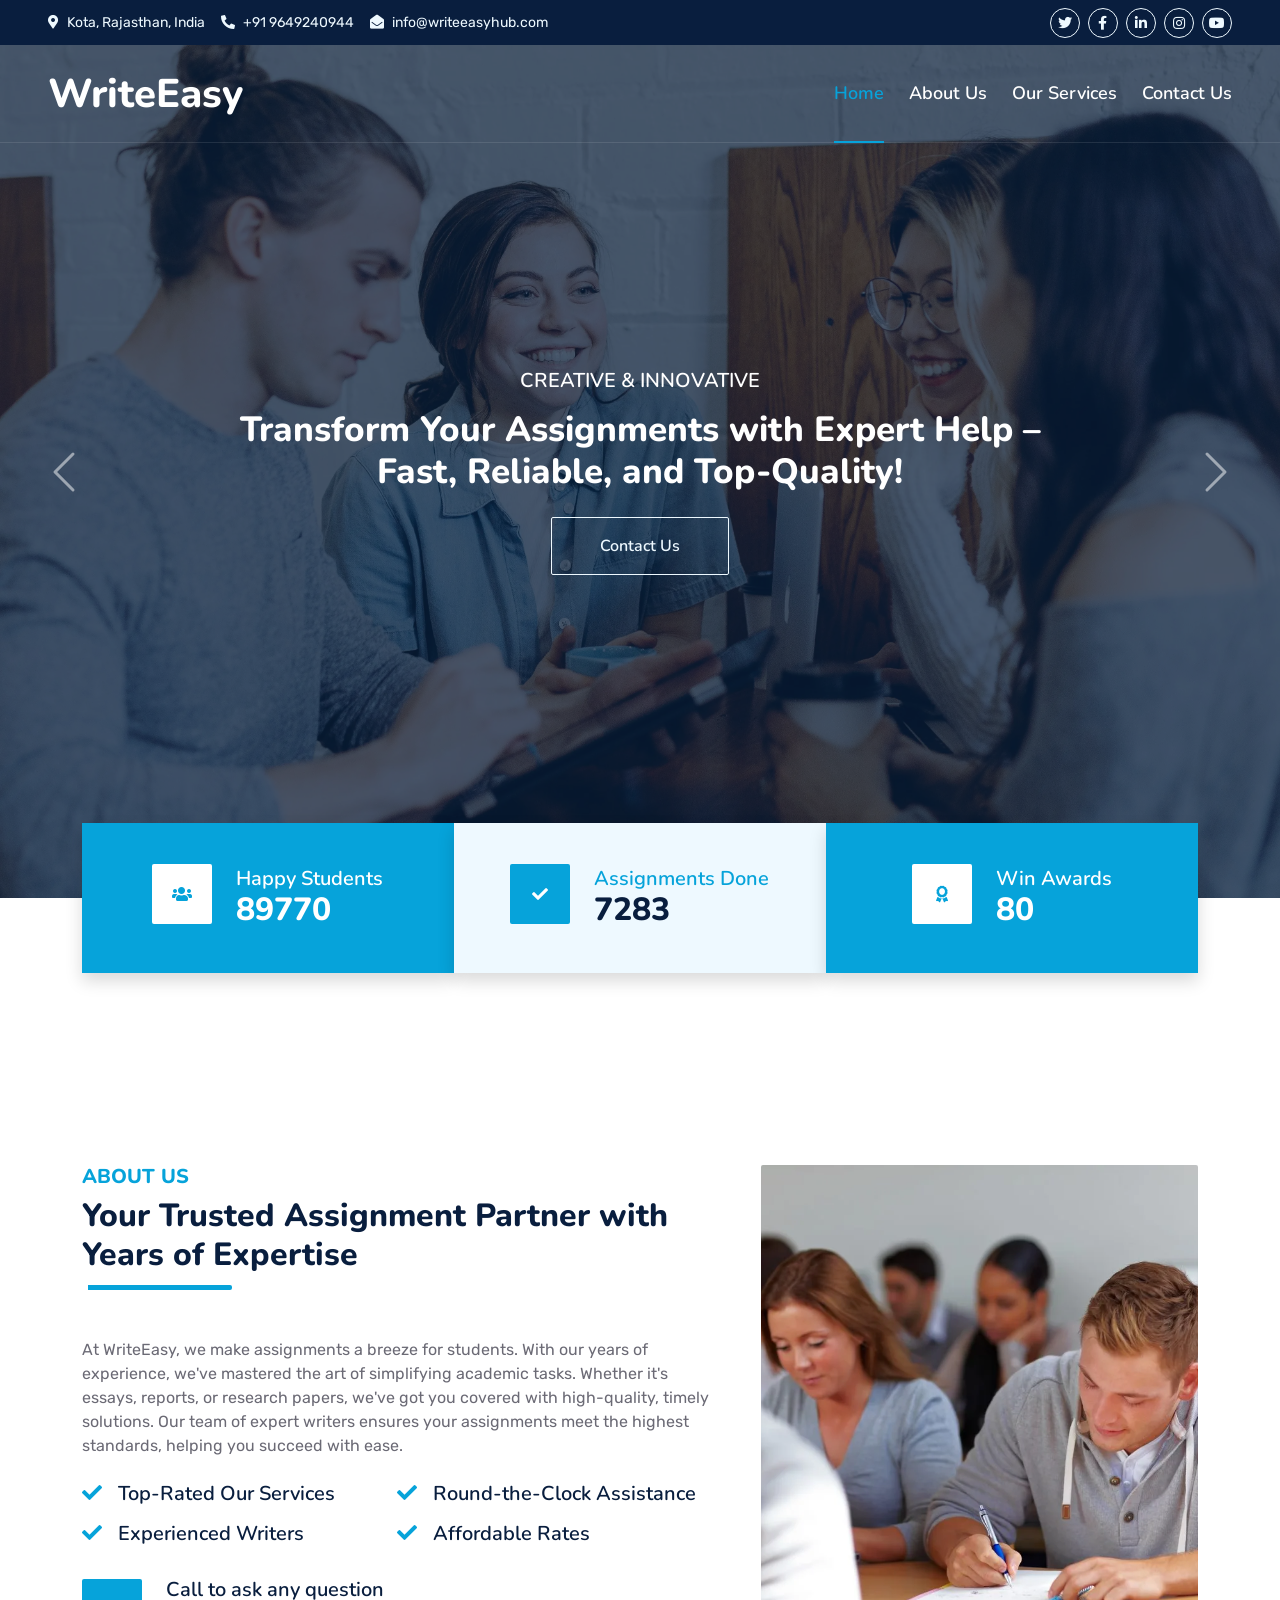
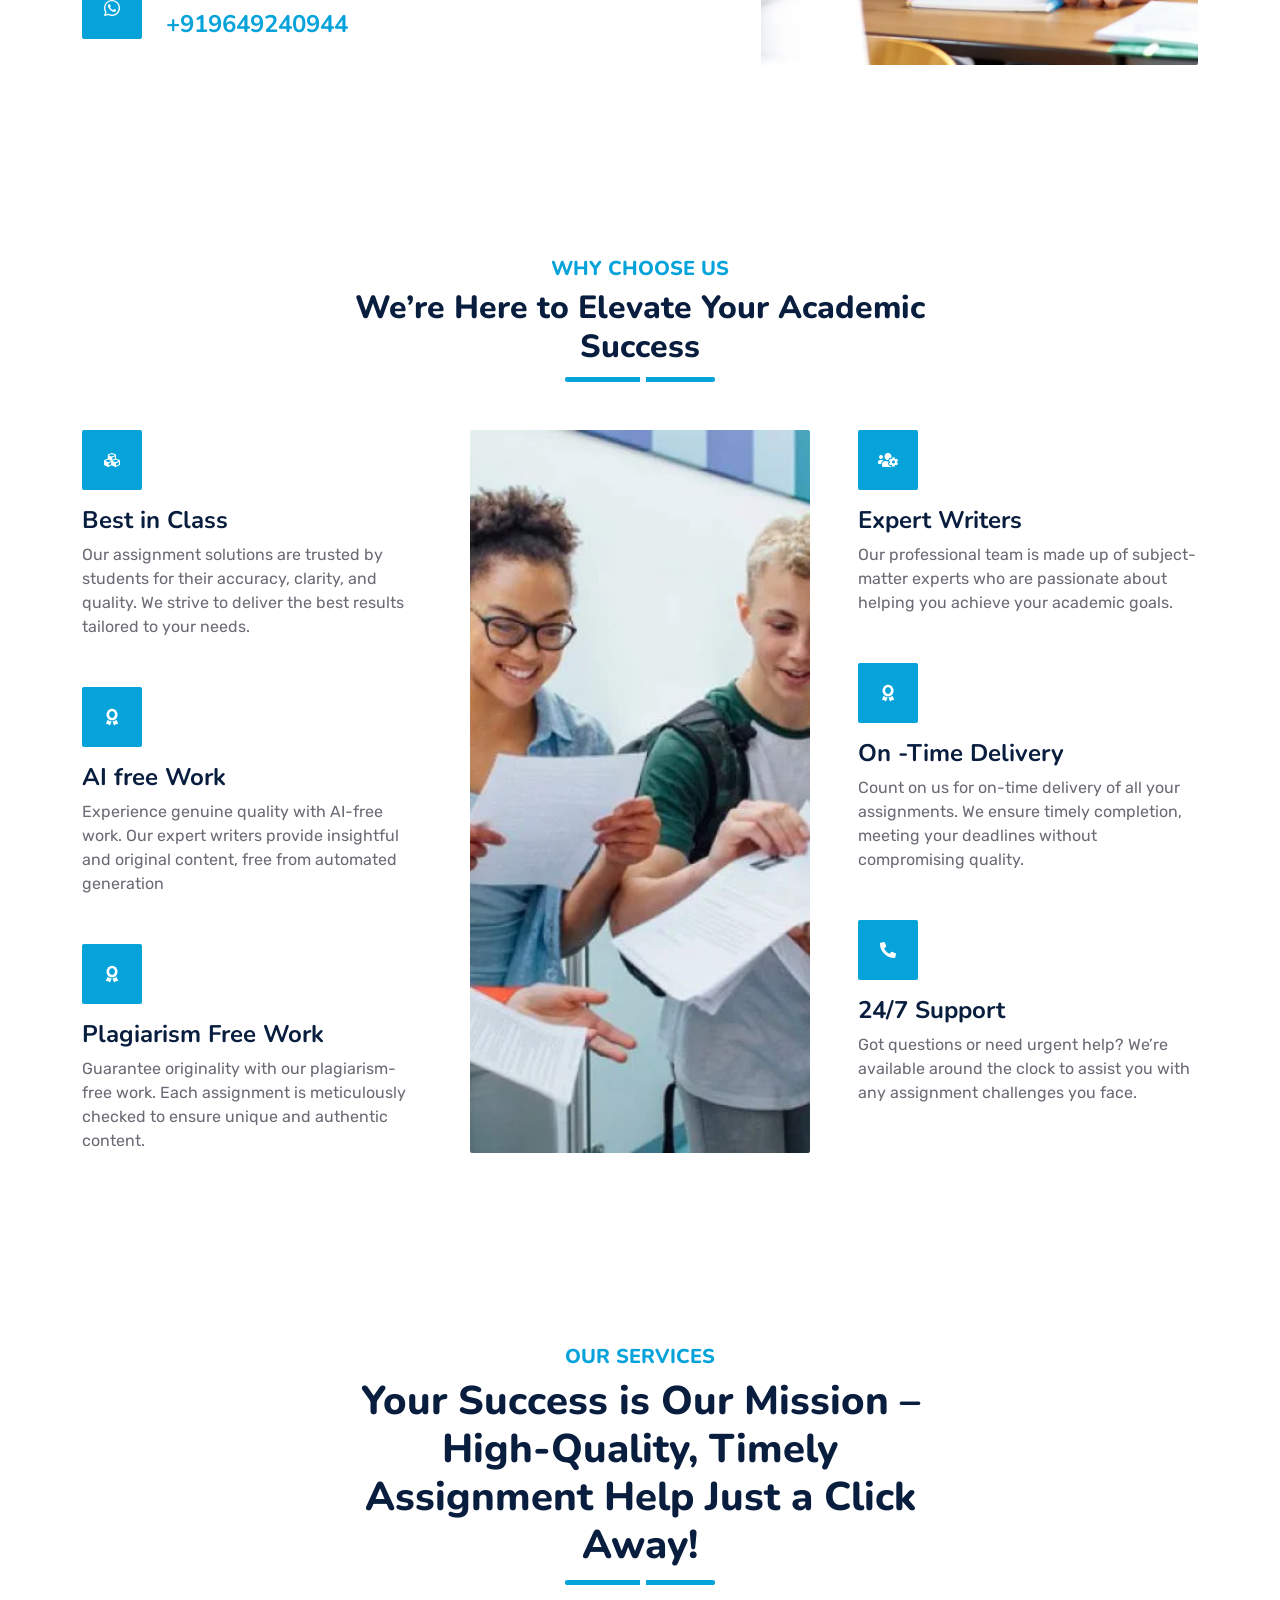
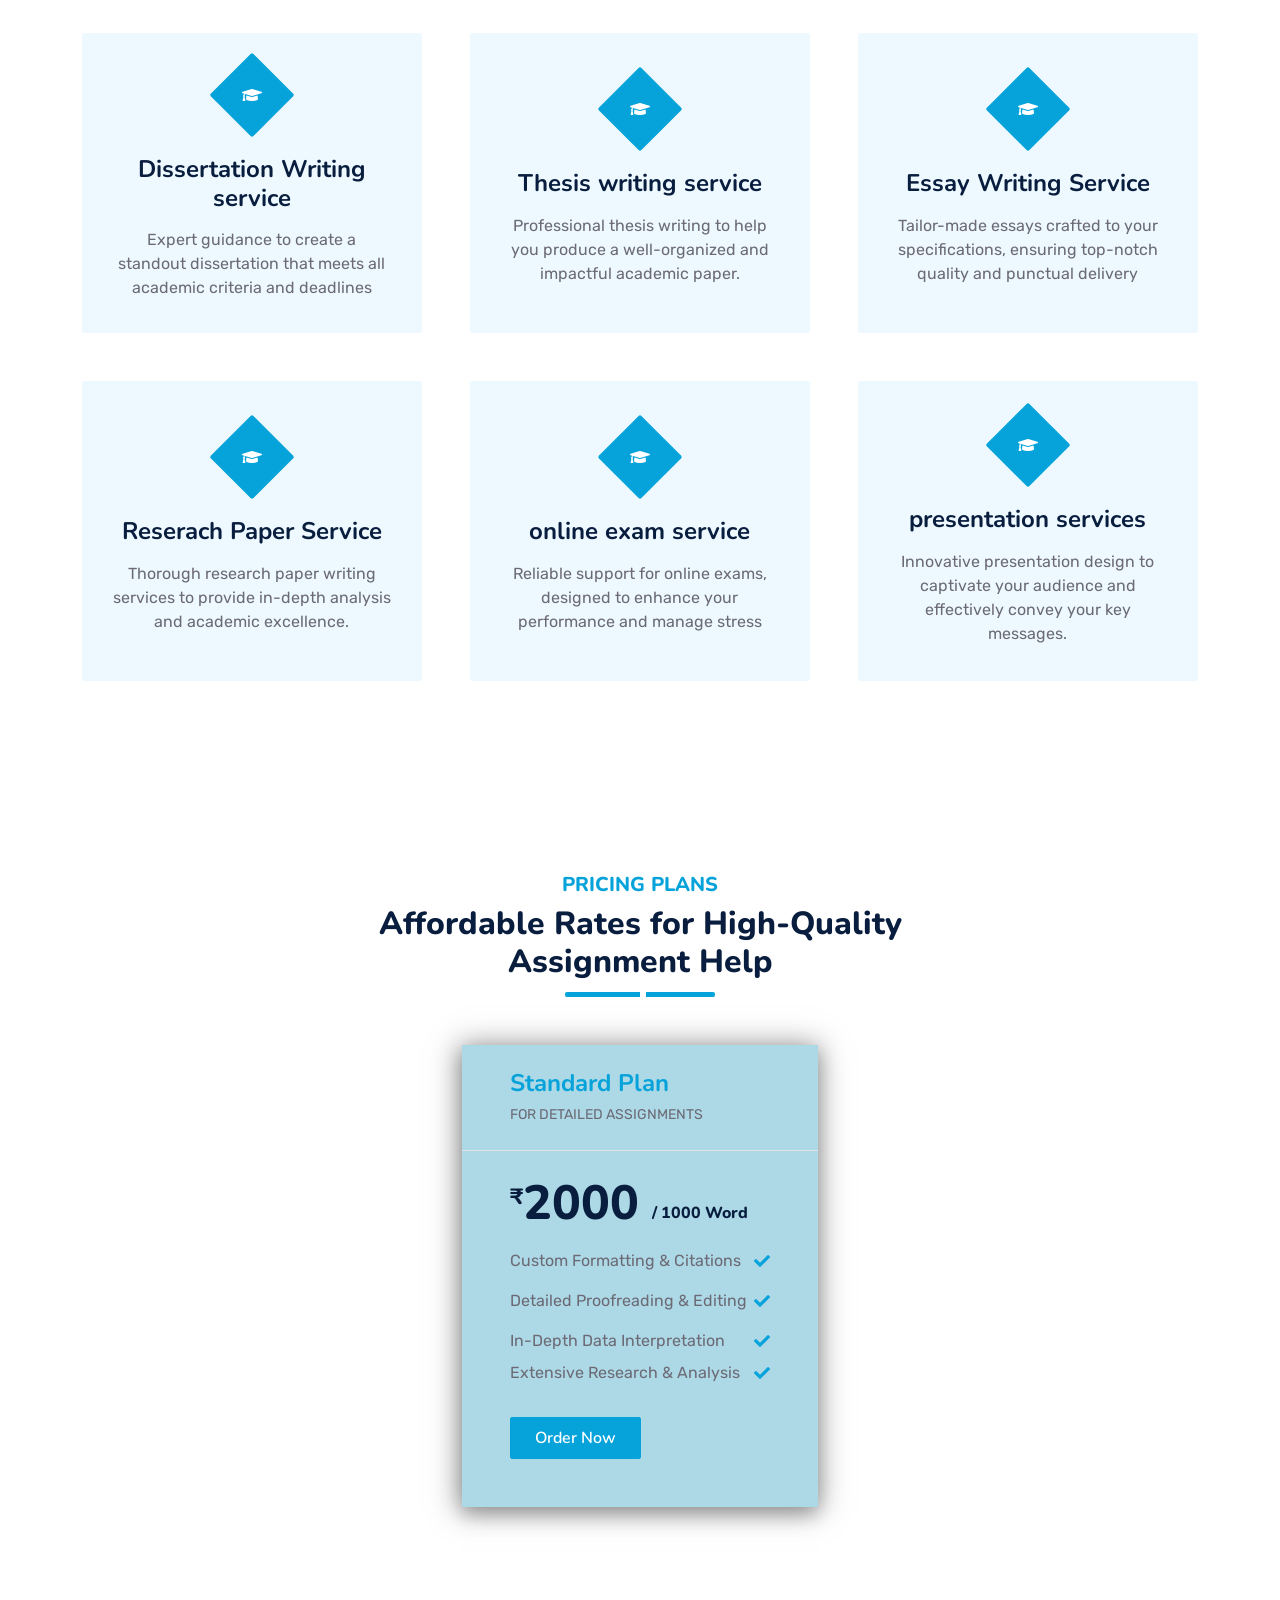
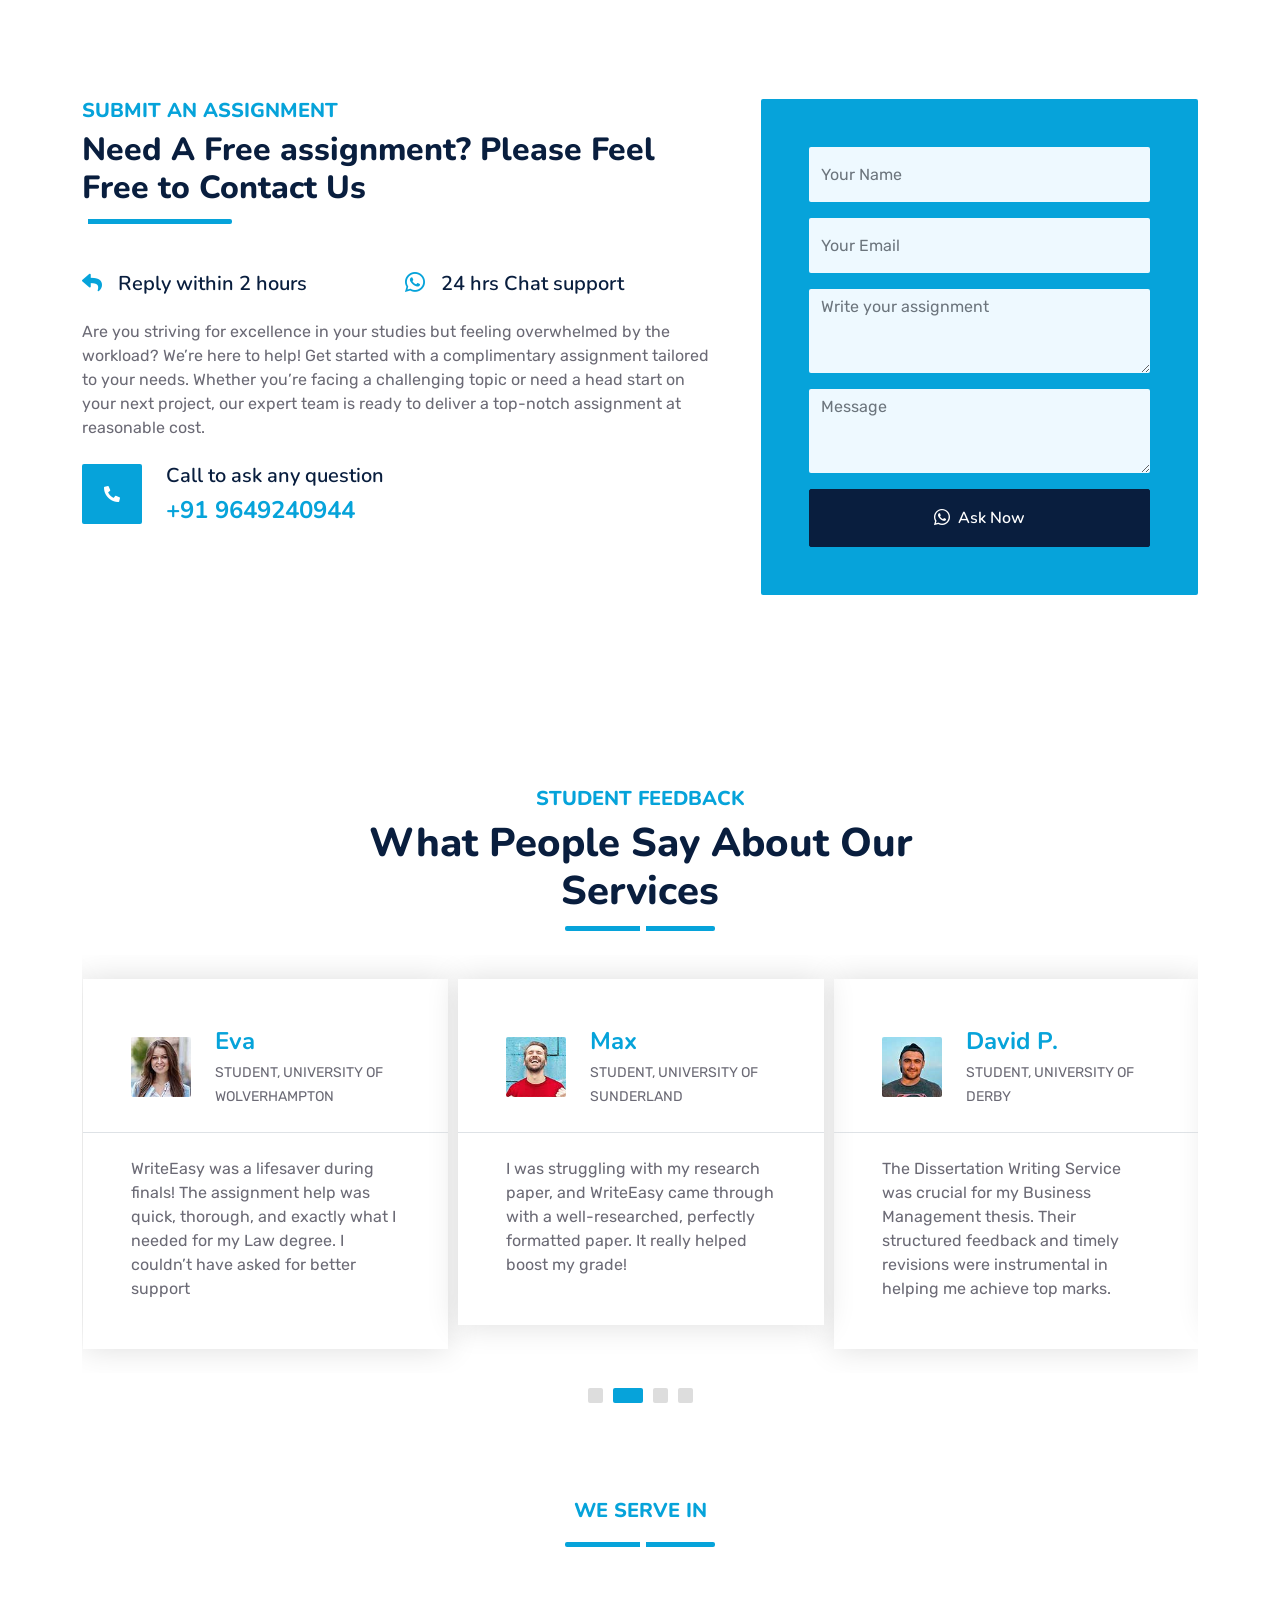
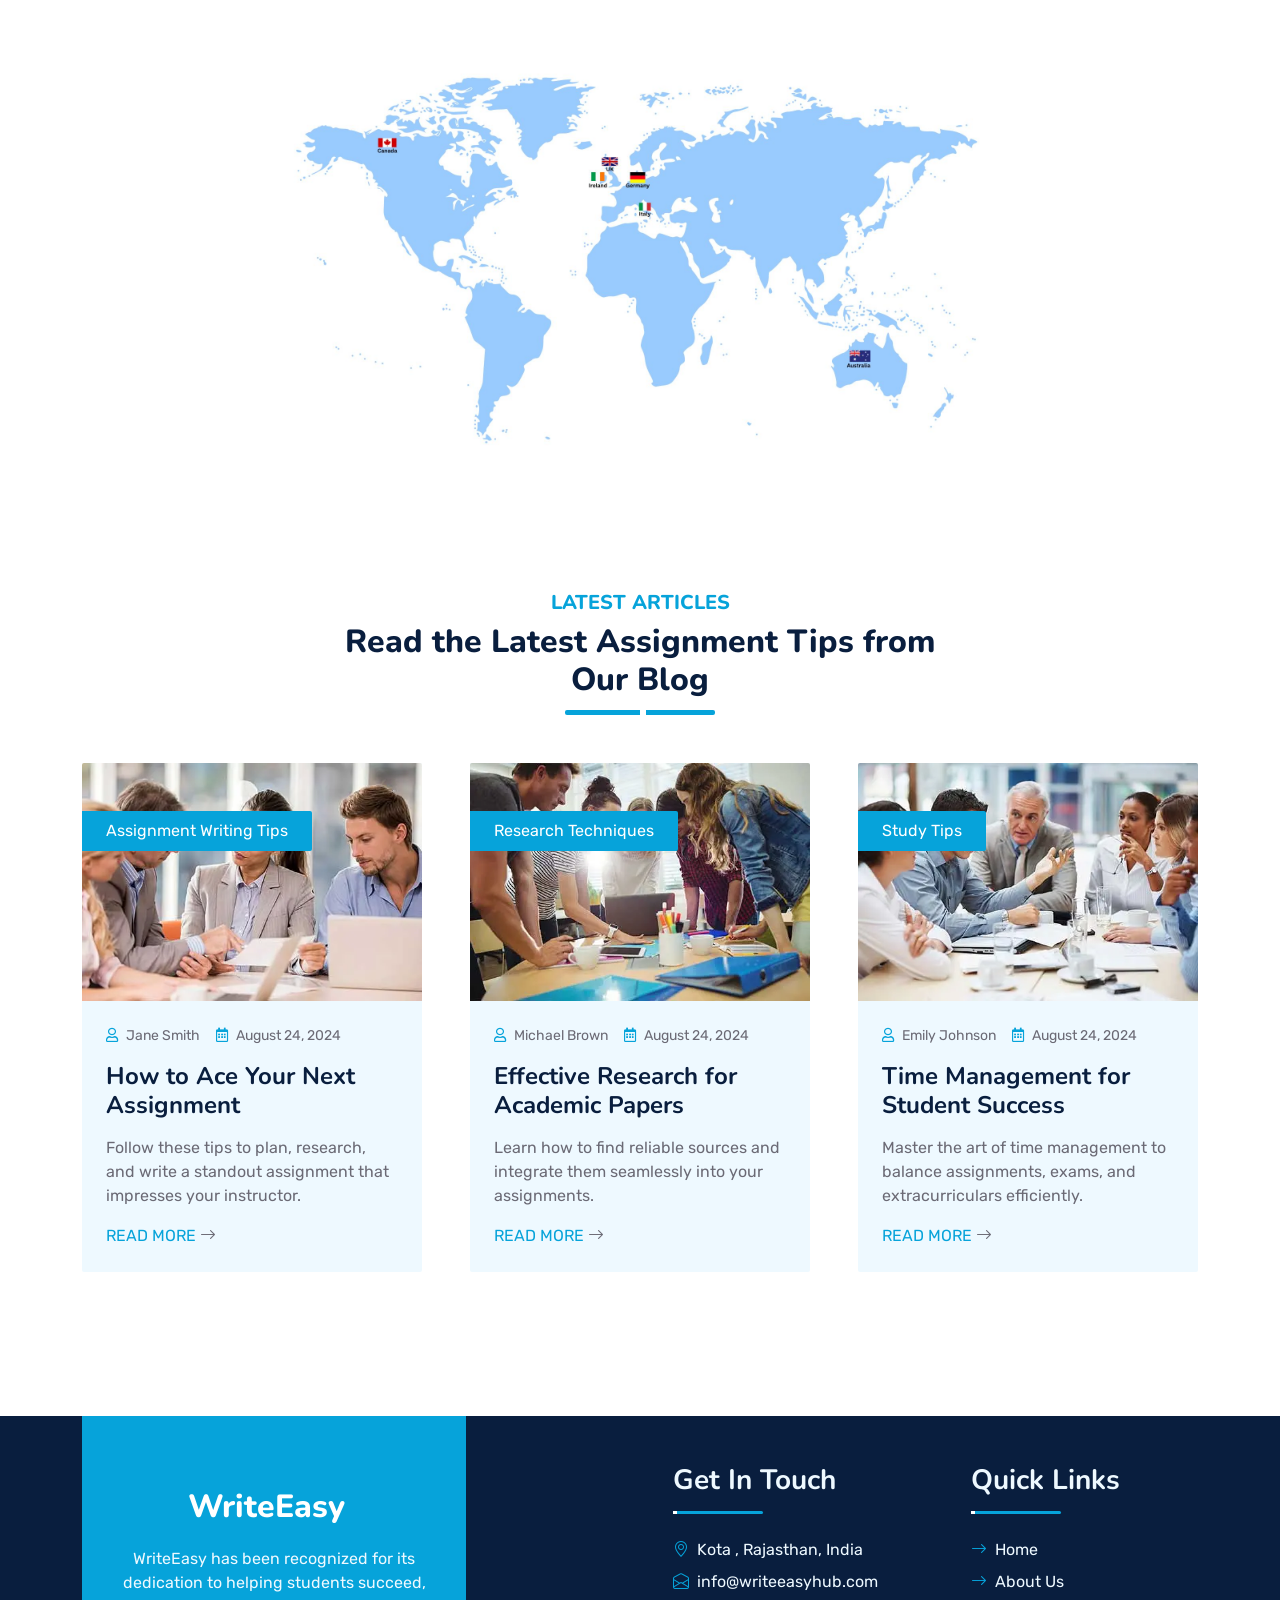
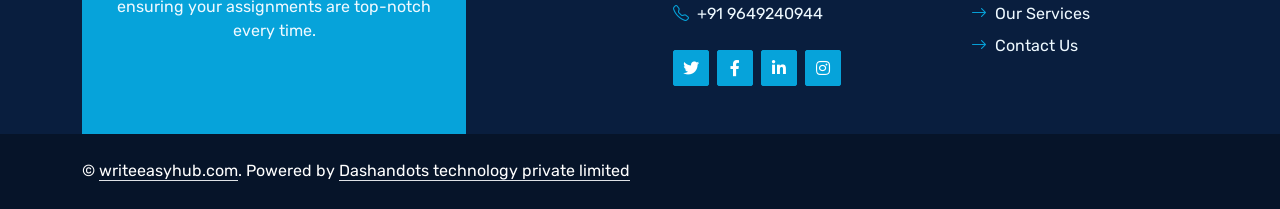
==== commit 7f3b993e: "Change as sugested by client" ====
--- a/index.html
+++ b/index.html
@@ -334,7 +334,7 @@
               <img loading="eager"
                 class="position-absolute w-100 h-100 rounded wow zoomIn"
                 data-wow-delay="0.9s"
-                src="img/uk student1.webp"
+               src="img/uk student1.webp"
                 style="object-fit: cover"
                 alt="A smiling student in a classroom holding a textbook, with other students in school uniforms sitting in the background"
               />
@@ -381,11 +381,21 @@
                 >
                   <i class="fa fa-award text-white"></i>
                 </div>
-                <h4>Award-Winning Service</h4>
+                <h4>AI free Work</h4>
                 <p class="mb-0">
-                  WriteEasy has been recognized for its dedication to helping
-                  students succeed, ensuring your assignments are top-notch
-                  every time.
+                  Experience genuine quality with AI-free work. Our expert writers provide insightful and original content, free from automated generation
+                </p>
+              </div>
+              <div class="col-12 wow zoomIn" data-wow-delay="0.6s">
+                <div
+                  class="bg-primary rounded d-flex align-items-center justify-content-center mb-3"
+                  style="width: 60px; height: 60px"
+                >
+                  <i class="fa fa-award text-white"></i>
+                </div>
+                <h4>Plagiarism Free Work</h4>
+                <p class="mb-0">
+                  Guarantee originality with our plagiarism-free work. Each assignment is meticulously checked to ensure unique and authentic content.
                 </p>
               </div>
             </div>
@@ -419,6 +429,19 @@
                   are passionate about helping you achieve your academic goals.
                 </p>
               </div>
+              <div class="col-12 wow zoomIn" data-wow-delay="0.6s">
+                <div
+                  class="bg-primary rounded d-flex align-items-center justify-content-center mb-3"
+                  style="width: 60px; height: 60px"
+                >
+                  <i class="fa fa-award text-white"></i>
+                </div>
+                <h4>On -Time Delivery</h4>
+
+                <p class="mb-0">
+                  Count on us for on-time delivery of all your assignments. We ensure timely completion, meeting your deadlines without compromising quality.
+                </p>
+              </div>
               <div class="col-12 wow zoomIn" data-wow-delay="0.8s">
                 <div
                   class="bg-primary rounded d-flex align-items-center justify-content-center mb-3"
@@ -453,85 +476,103 @@
           </h1>
         </div>
         <div class="row g-5">
-            <div class="col-lg-4 col-md-6 wow zoomIn" data-wow-delay="0.3s">
-                <div
-                    class="service-item bg-light rounded d-flex flex-column align-items-center justify-content-center text-center">
-                    <div class="service-icon">
-                        <i class="fa fa-graduation-cap text-white"></i>
-                    </div>
-                    <h4 class="mb-3">International Baccalaureate (IB) Diploma Programme Exams
-                    </h4>
-                    <p class="m-0">Comprehensive exams with challenging assessments across multiple subjects, including TOK and Extended Essay.
-
-                    </p>
-                    <a class="btn btn-lg btn-primary rounded" href="">
-                        <i class="bi bi-arrow-right"></i>
-                    </a>
-                </div>
-            </div>
-            <div class="col-lg-4 col-md-6 wow zoomIn" data-wow-delay="0.6s">
-                <div
-                    class="service-item bg-light rounded d-flex flex-column align-items-center justify-content-center text-center">
-                    <div class="service-icon">
-                        <i class="fa fa-graduation-cap text-white"></i>
-                    </div>
-                    <h4 class="mb-3">Graduate Record Examination (GRE)
-                    </h4>
-                    <p class="m-0">A rigorous test for graduate school admissions with tough quantitative, verbal, and analytical sections.
-
-                    </p>
-                    <a class="btn btn-lg btn-primary rounded" href="">
-                        <i class="bi bi-arrow-right"></i>
-                    </a>
-                </div>
-            </div>
-            <div class="col-lg-4 col-md-6 wow zoomIn" data-wow-delay="0.9s">
-                <div
-                    class="service-item bg-light rounded d-flex flex-column align-items-center justify-content-center text-center">
-                    <div class="service-icon">
-                        <i class="fa fa-graduation-cap text-white"></i>
-                    </div>
-                    <h4 class="mb-3">Chartered Financial Analyst (CFA) Exams</h4>
-                    <p class="m-0">Demanding financial and investment exams covering extensive topics over three levels.
-
-                    </p>
-                    <a class="btn btn-lg btn-primary rounded" href="">
-                        <i class="bi bi-arrow-right"></i>
-                    </a>
-                </div>
-            </div>
-            <div class="col-lg-4 col-md-6 wow zoomIn" data-wow-delay="0.9s">
-                <div
-                    class="service-item bg-light rounded d-flex flex-column align-items-center justify-content-center text-center">
-                    <div class="service-icon">
-                        <i class="fa fa-graduation-cap text-white"></i>
-                    </div>
-                    <h4 class="mb-3">United States Medical Licensing Examination (USMLE)</h4>
-                    <p class="m-0">A series of challenging exams for medical licensure, covering basic sciences and clinical knowledge.
-
-                    </p>
-                    <a class="btn btn-lg btn-primary rounded" href="">
-                        <i class="bi bi-arrow-right"></i>
-                    </a>
-                </div>
-            </div>
-            <div class="col-lg-4 col-md-6 wow zoomIn" data-wow-delay="0.6s">
-                <div
-                    class="service-item bg-light rounded d-flex flex-column align-items-center justify-content-center text-center">
-                    <div class="service-icon">
-                        <i class="fa fa-graduation-cap text-white"></i>
-                    </div>
-                    <h4 class="mb-3">Indian Institutes of Technology Joint Entrance Examination (IIT-JEE)
-                    </h4>
-                    <p class="m-0">A tough entrance exam for IITs, testing deep knowledge in physics, chemistry, and mathematics.
-                    </p>
-                    <a class="btn btn-lg btn-primary rounded" href="">
-                        <i class="bi bi-arrow-right"></i>
-                    </a>
-                </div>
-            </div>
-            </div>
-            
+          <div class="col-lg-4 col-md-6 wow zoomIn" data-wow-delay="0.3s">
+            <div
+              class="service-item bg-light rounded d-flex flex-column align-items-center justify-content-center text-center"
+            >
+              <div class="service-icon">
+                <i class="fa fa-graduation-cap text-white"></i>
+              </div>
+              <h4 class="mb-3">
+               Dissertation Writing service
+              </h4>
+              <p class="m-0">
+                Expert guidance to create a standout dissertation that meets all academic criteria and deadlines
+              </p>
+              <a class="btn btn-lg btn-primary rounded" href="">
+                <i class="bi bi-whatsapp"></i>
+              </a>
+            </div>
+          </div>
+          <div class="col-lg-4 col-md-6 wow zoomIn" data-wow-delay="0.6s">
+            <div
+              class="service-item bg-light rounded d-flex flex-column align-items-center justify-content-center text-center"
+            >
+              <div class="service-icon">
+                <i class="fa fa-graduation-cap text-white"></i>
+              </div>
+              <h4 class="mb-3">Thesis writing service</h4>
+              <p class="m-0">
+                Professional thesis writing to help you produce a well-organized and impactful academic paper.
+              </p>
+              <a class="btn btn-lg btn-primary rounded" href="">
+               <i class="bi bi-whatsapp"></i>
+              </a>
+            </div>
+          </div>
+          <div class="col-lg-4 col-md-6 wow zoomIn" data-wow-delay="0.9s">
+            <div
+              class="service-item bg-light rounded d-flex flex-column align-items-center justify-content-center text-center"
+            >
+              <div class="service-icon">
+                <i class="fa fa-graduation-cap text-white"></i>
+              </div>
+              <h4 class="mb-3">Essay Writing Service</h4>
+              <p class="m-0">
+                Tailor-made essays crafted to your specifications, ensuring top-notch quality and punctual delivery
+              </p>
+              <a class="btn btn-lg btn-primary rounded" href="">
+               <i class="bi bi-whatsapp"></i>
+              </a>
+            </div>
+          </div>
+          <div class="col-lg-4 col-md-6 wow zoomIn" data-wow-delay="0.9s">
+            <div
+                class="service-item bg-light rounded d-flex flex-column align-items-center justify-content-center text-center">
+                <div class="service-icon">
+                    <i class="fa fa-graduation-cap text-white"></i>
+                </div>
+                <h4 class="mb-3">Reserach Paper Service</h4>
+                <p class="m-0">Thorough research paper writing services to provide in-depth analysis and academic excellence.
+
+                </p>
+                <a class="btn btn-lg btn-primary rounded" href="">
+                   <i class="bi bi-whatsapp"></i>
+                </a>
+            </div>
+        </div>
+        <div class="col-lg-4 col-md-6 wow zoomIn" data-wow-delay="0.9s">
+            <div
+                class="service-item bg-light rounded d-flex flex-column align-items-center justify-content-center text-center">
+                <div class="service-icon">
+                    <i class="fa fa-graduation-cap text-white"></i>
+                </div>
+                <h4 class="mb-3">online exam service</h4>
+                <p class="m-0">Reliable support for online exams, designed to enhance your performance and manage stress
+
+                </p>
+                <a class="btn btn-lg btn-primary rounded" href="">
+                    <i class="bi bi-whatsapp"></i>
+                </a>
+            </div>
+        </div>
+        <div class="col-lg-4 col-md-6 wow zoomIn" data-wow-delay="0.6s">
+            <div
+                class="service-item bg-light rounded d-flex flex-column align-items-center justify-content-center text-center">
+                <div class="service-icon">
+                    <i class="fa fa-graduation-cap text-white"></i>
+                </div>
+                <h4 class="mb-3">presentation services </h4>
+                <p class="m-0">Innovative presentation design to captivate your audience and effectively convey your key messages.
+                </p>
+                <a class="btn btn-lg btn-primary rounded" href="">
+                   <i class="bi bi-whatsapp"></i>
+                </a>
+            </div>
+        </div>
+        </div>
+         
+          </div>
         </div>
       </div>
     </div>
@@ -599,7 +640,7 @@
                             <span>Detailed Proofreading & Editing</span><i class="fa fa-check text-primary pt-1"></i>
                         </div>
                         <div class="d-flex justify-content-between mb-2">
-                            <span>Extensive Research & Analysis</span><i class="fa fa-check text-primary pt-1"></i>
+                            <span>In-Depth Data Interpretation</span><i class="fa fa-check text-primary pt-1"></i>
                         </div>
                         <div class="d-flex justify-content-between mb-2">
                             <span>Extensive Research & Analysis</span><i class="fa fa-check text-primary pt-1"></i>
@@ -651,7 +692,8 @@
 
     <!-- Pricing Plan End -->
 
-    <!-- Quote Start -->
+    
+  <!-- Quote Start -->
     <div class="container-fluid py-5 wow fadeInUp" data-wow-delay="0.1s">
         <div class="container py-5">
           <div class="row g-5">
@@ -754,6 +796,7 @@
           </div>
         </div>
       </div>
+    
     <!-- Quote End -->
 
     <!-- Testimonial Start -->
@@ -844,13 +887,13 @@
     <!-- Testimonial End -->
 
     <!-- Team Start -->
-     <div class="container-fluid py-5 wow fadeInUp" data-wow-delay="0.1s">
+    <!-- <div class="container-fluid py-5 wow fadeInUp" data-wow-delay="0.1s">
       <div class="container py-5">
         <div
           class="section-title text-center position-relative pb-3 mb-5 mx-auto"
           style="max-width: 600px"
         >
-          <h5 class="fw-bold text-primary text-uppercase">Team Members</h5>
+          <h5 class="fw-bold text-primary text-uppercase">We Serve in</h5>
           <h2 class="mb-0">Your Shortcut to Academic Excellence!</h2>
         </div>
         <div class="row g-5">
@@ -957,12 +1000,20 @@
           </div>
         </div>
       </div>
-    </div> 
-   
-   
-
-
-    <!-- Team End -->
+    </div> -->
+
+
+                          <!-- Presence -->
+    <div
+          class="section-title text-center position-relative pb-3 mb-5 mx-auto"
+          style="max-width: 600px"
+        >
+          <h5 class="fw-bold text-primary text-uppercase">We Serve in</h5>
+        </div>
+<div class="presence">
+  <img src="img/presence.jpg" alt="", class="map">
+</div>
+    <!-- Presence End -->
 
 
 <!-- Blog Start -->
@@ -1148,10 +1199,7 @@
 
     <!-- Back to Top -->
     <a href="#" class="btn btn-lg btn-primary btn-lg-square rounded back-to-top"
-      >
-      <!-- <i class="bi bi-arrow-up"></i> -->
-       <i class="bi bi-whatsapp"></i>
-    </a>
+      ><i class="bi bi-whatsapp"></i></a>
 
     <!-- JavaScript Libraries -->
     <script src="https://code.jquery.com/jquery-3.4.1.min.js"></script>
@@ -1162,7 +1210,6 @@
     <script src="lib/counterup/counterup.min.js"></script>
     <script src="lib/owlcarousel/owl.carousel.min.js"></script>
 
-
     <!-- Template Javascript -->
     <script src="js/main.js"></script>
   </body>
--- a/css/style.css
+++ b/css/style.css
@@ -330,6 +330,23 @@
   }
 }
 
+
+
+/* Presence-Map */
+ .presence {
+            display: flex;
+            justify-content: center;
+            align-items: center;
+            height: 500px; /* Adjust this value based on how much space you want */
+            background-color: #fff; /* Optional: background color for the container */
+        }
+
+        /* Style for the map image */
+        .presence img.map {
+            max-width: 60%; /* Keep the map within the container width */
+            height: auto; /* Maintain aspect ratio */
+        }
+
 /*** Service ***/
 .service-item {
   position: relative;
@@ -515,6 +532,8 @@
   transform: scale(1.15);
 }
 
+
+
 /*** Miscellaneous ***/
 @media (min-width: 991.98px) {
   .facts {
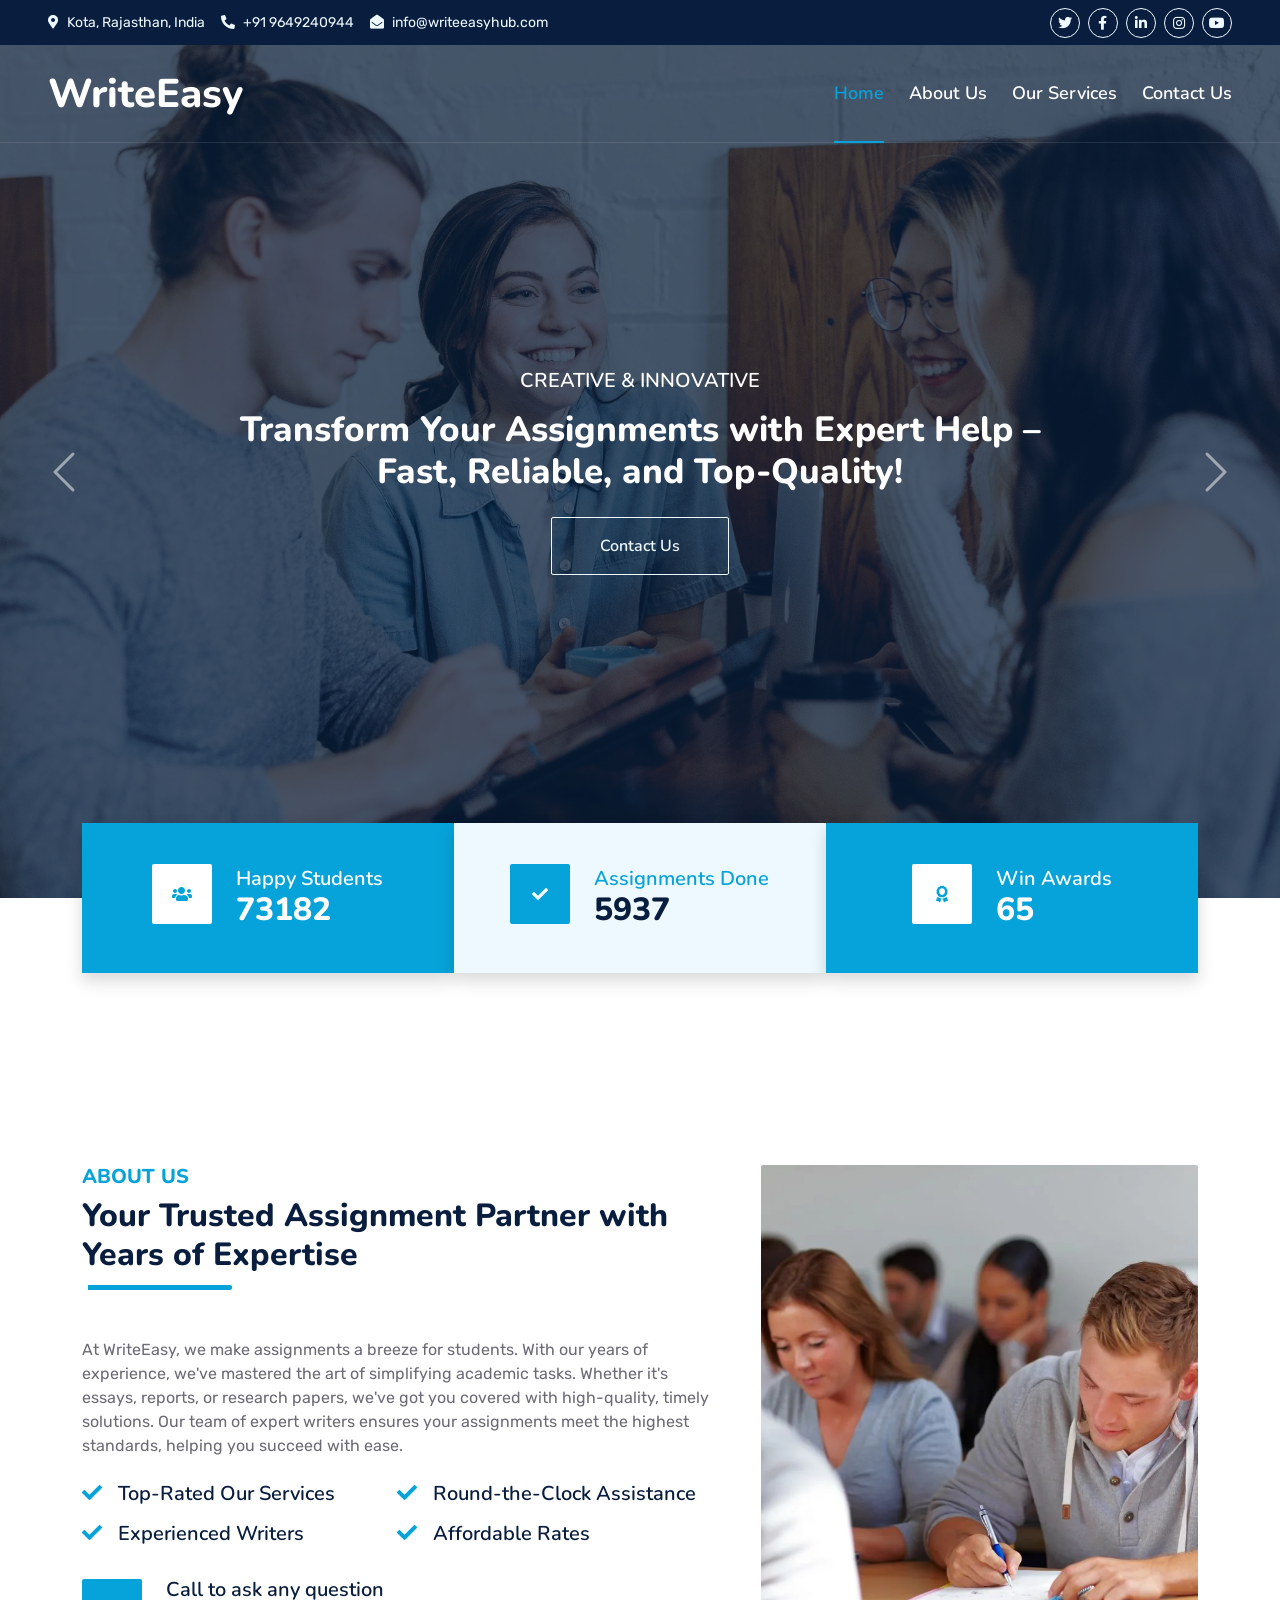
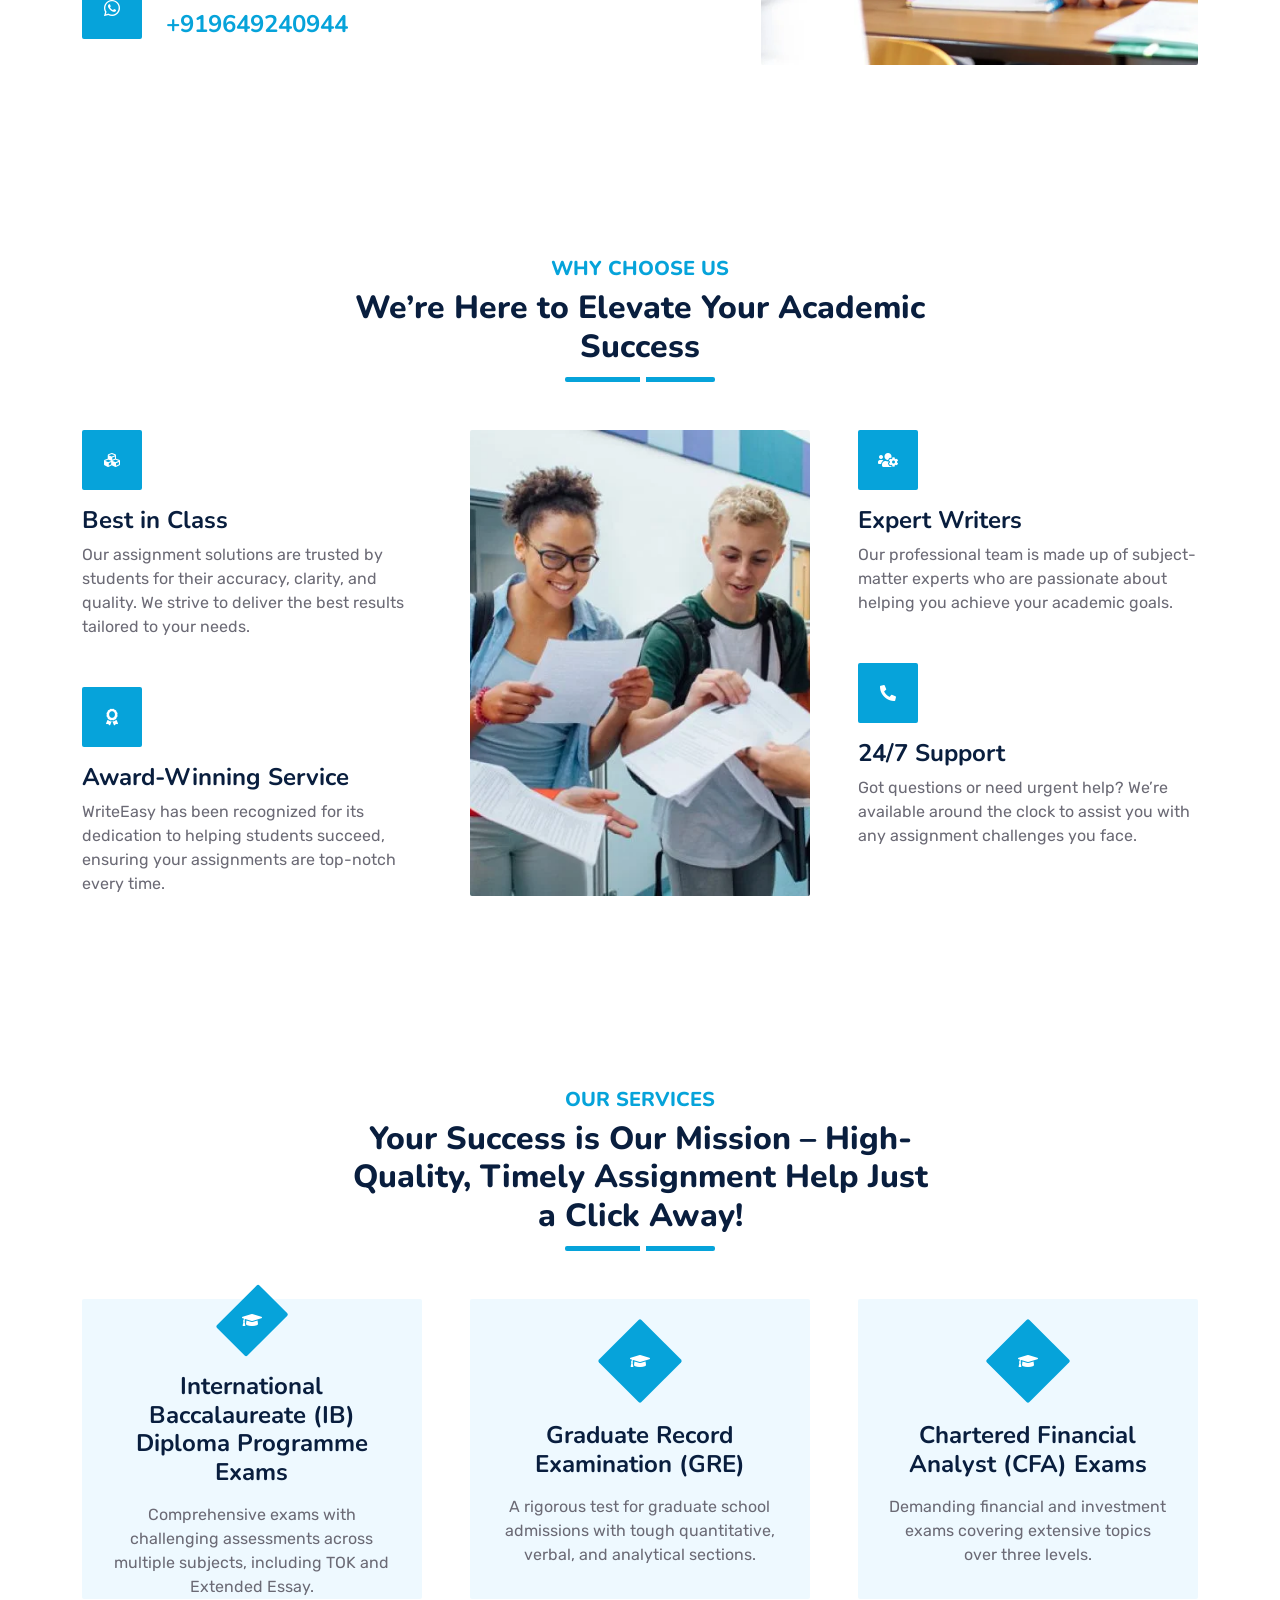
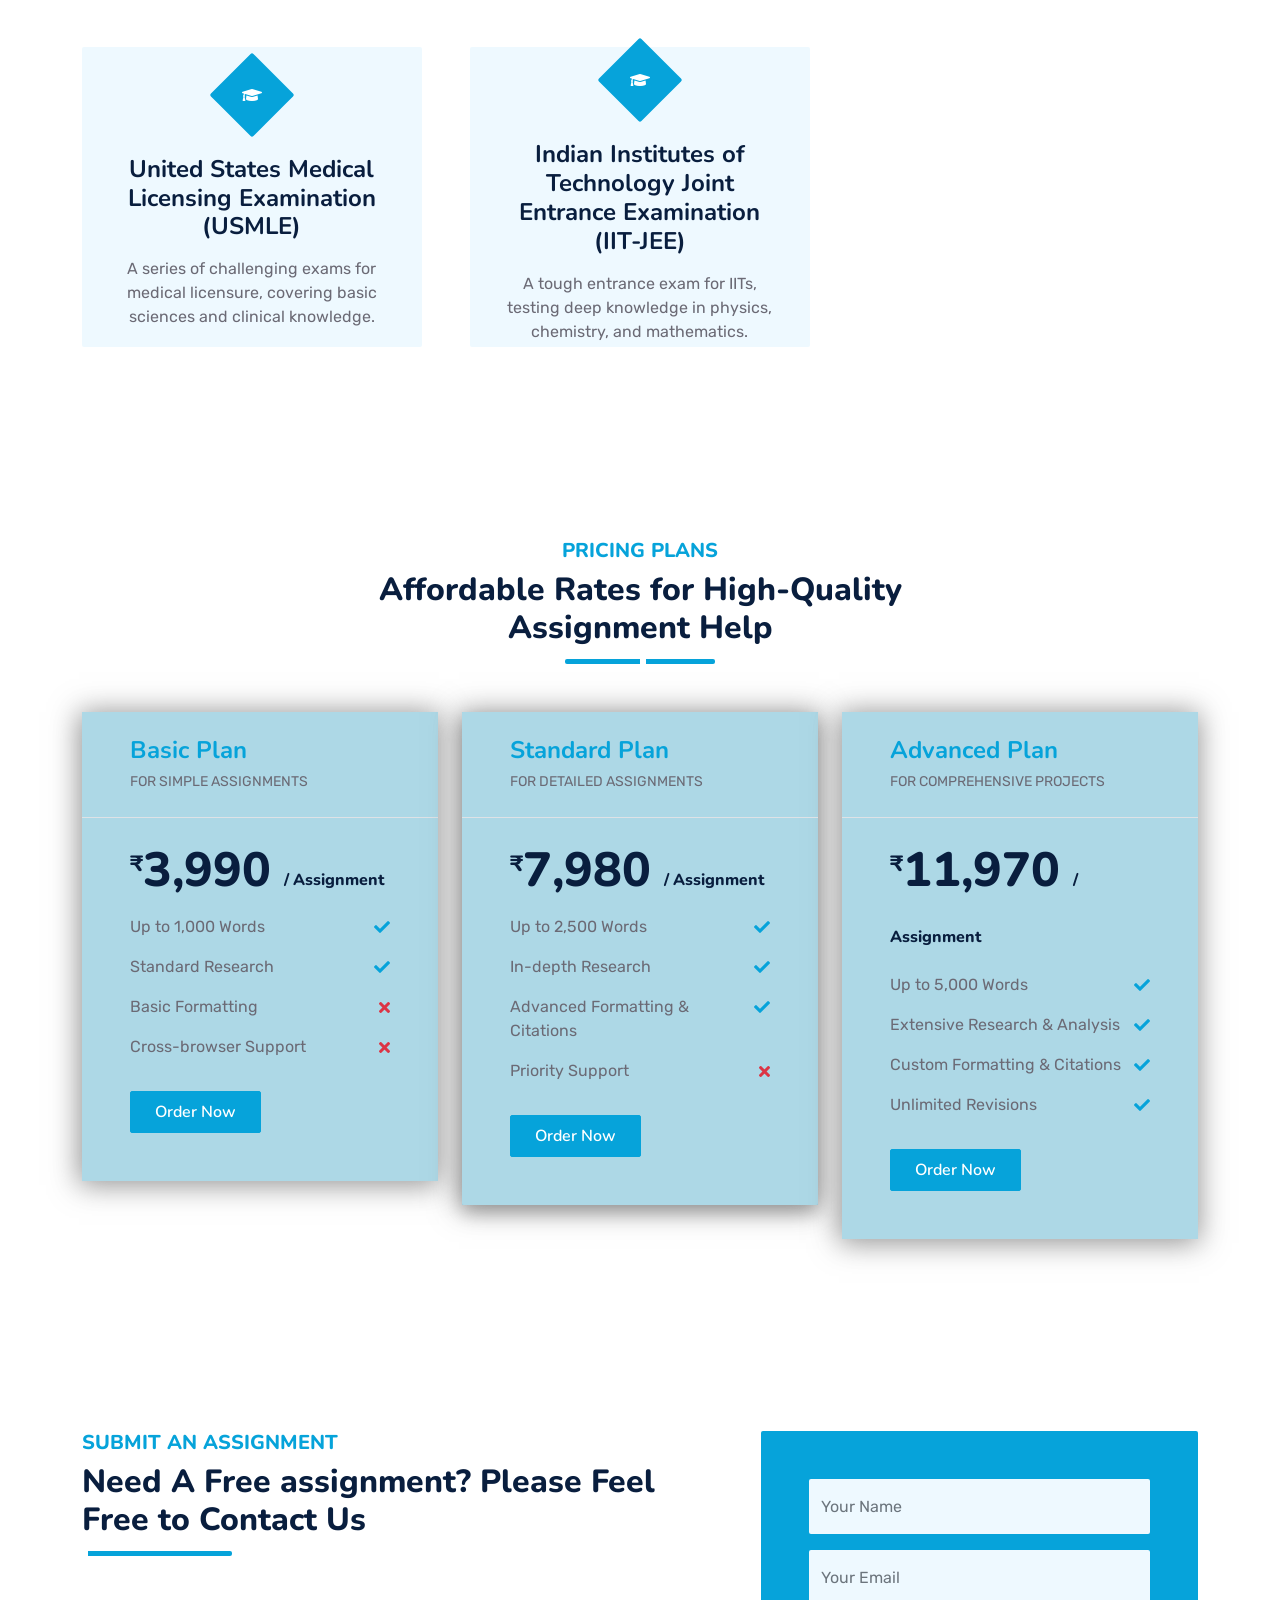
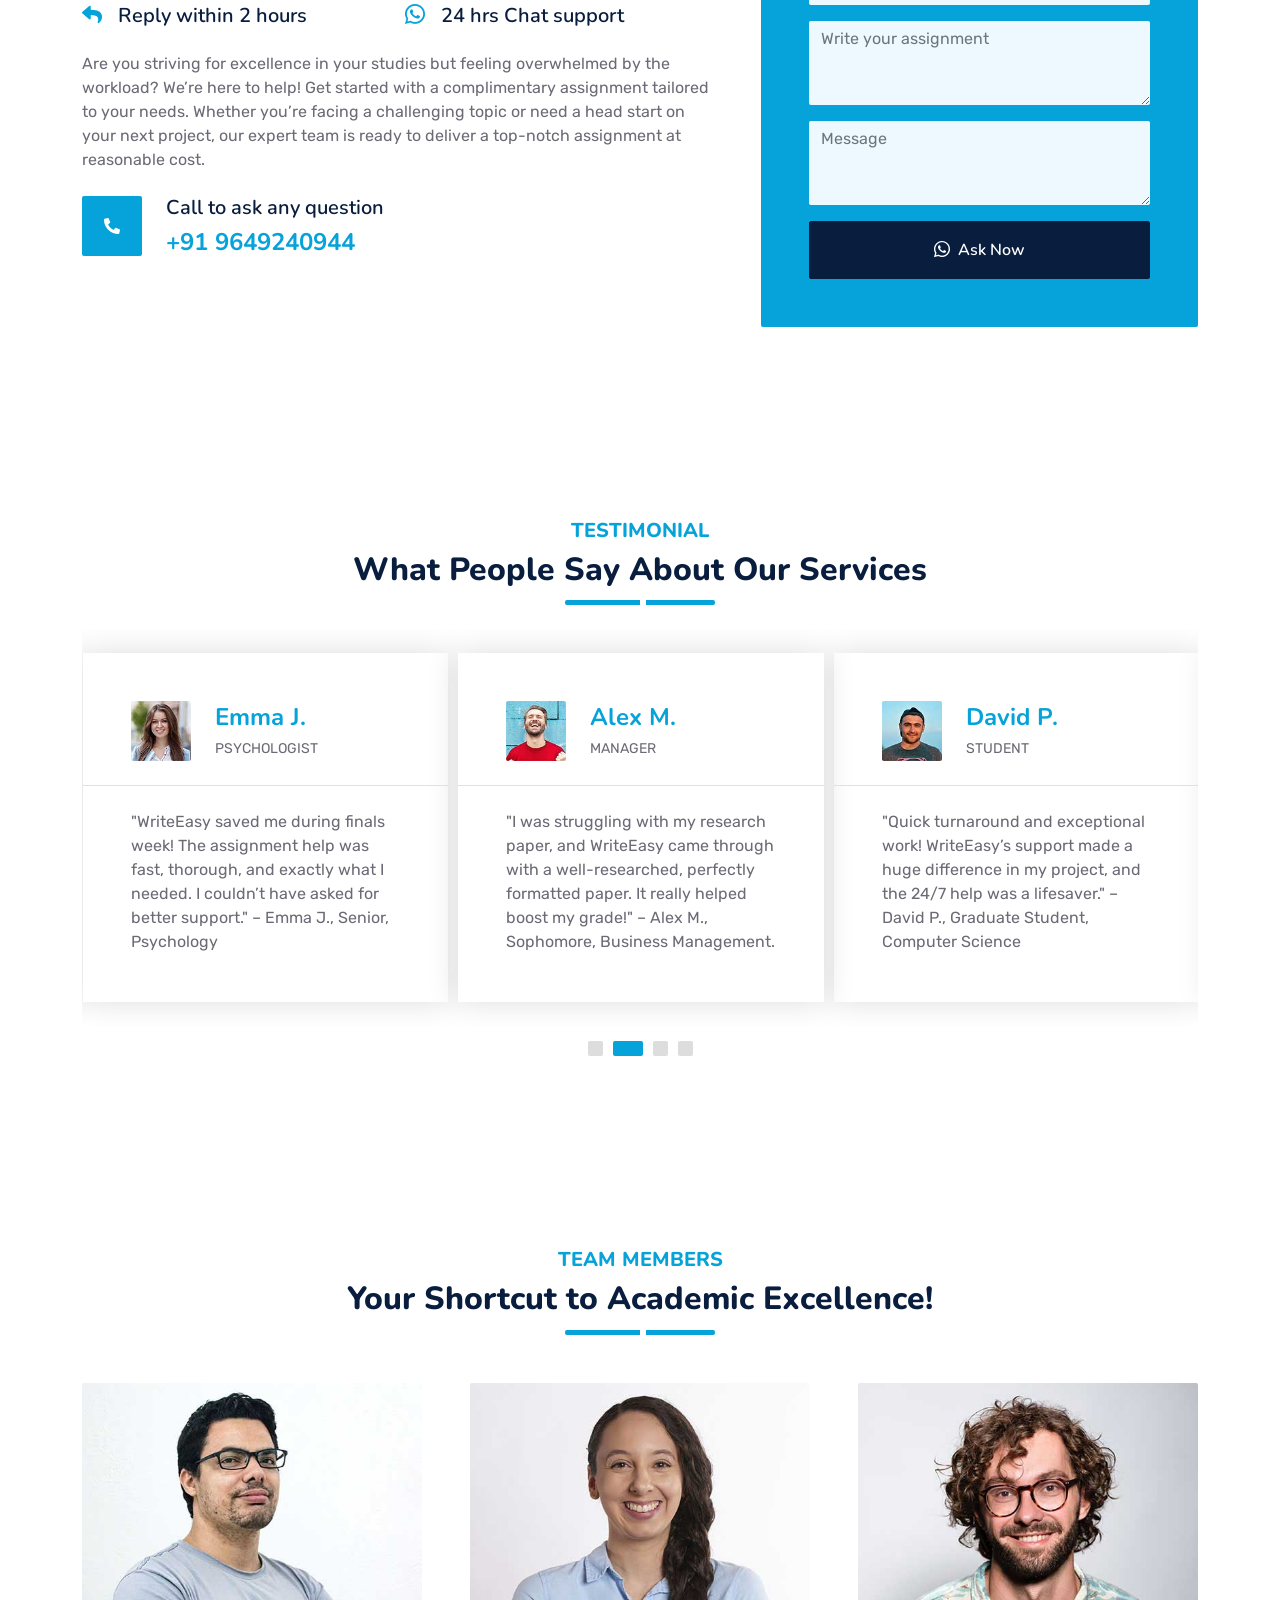
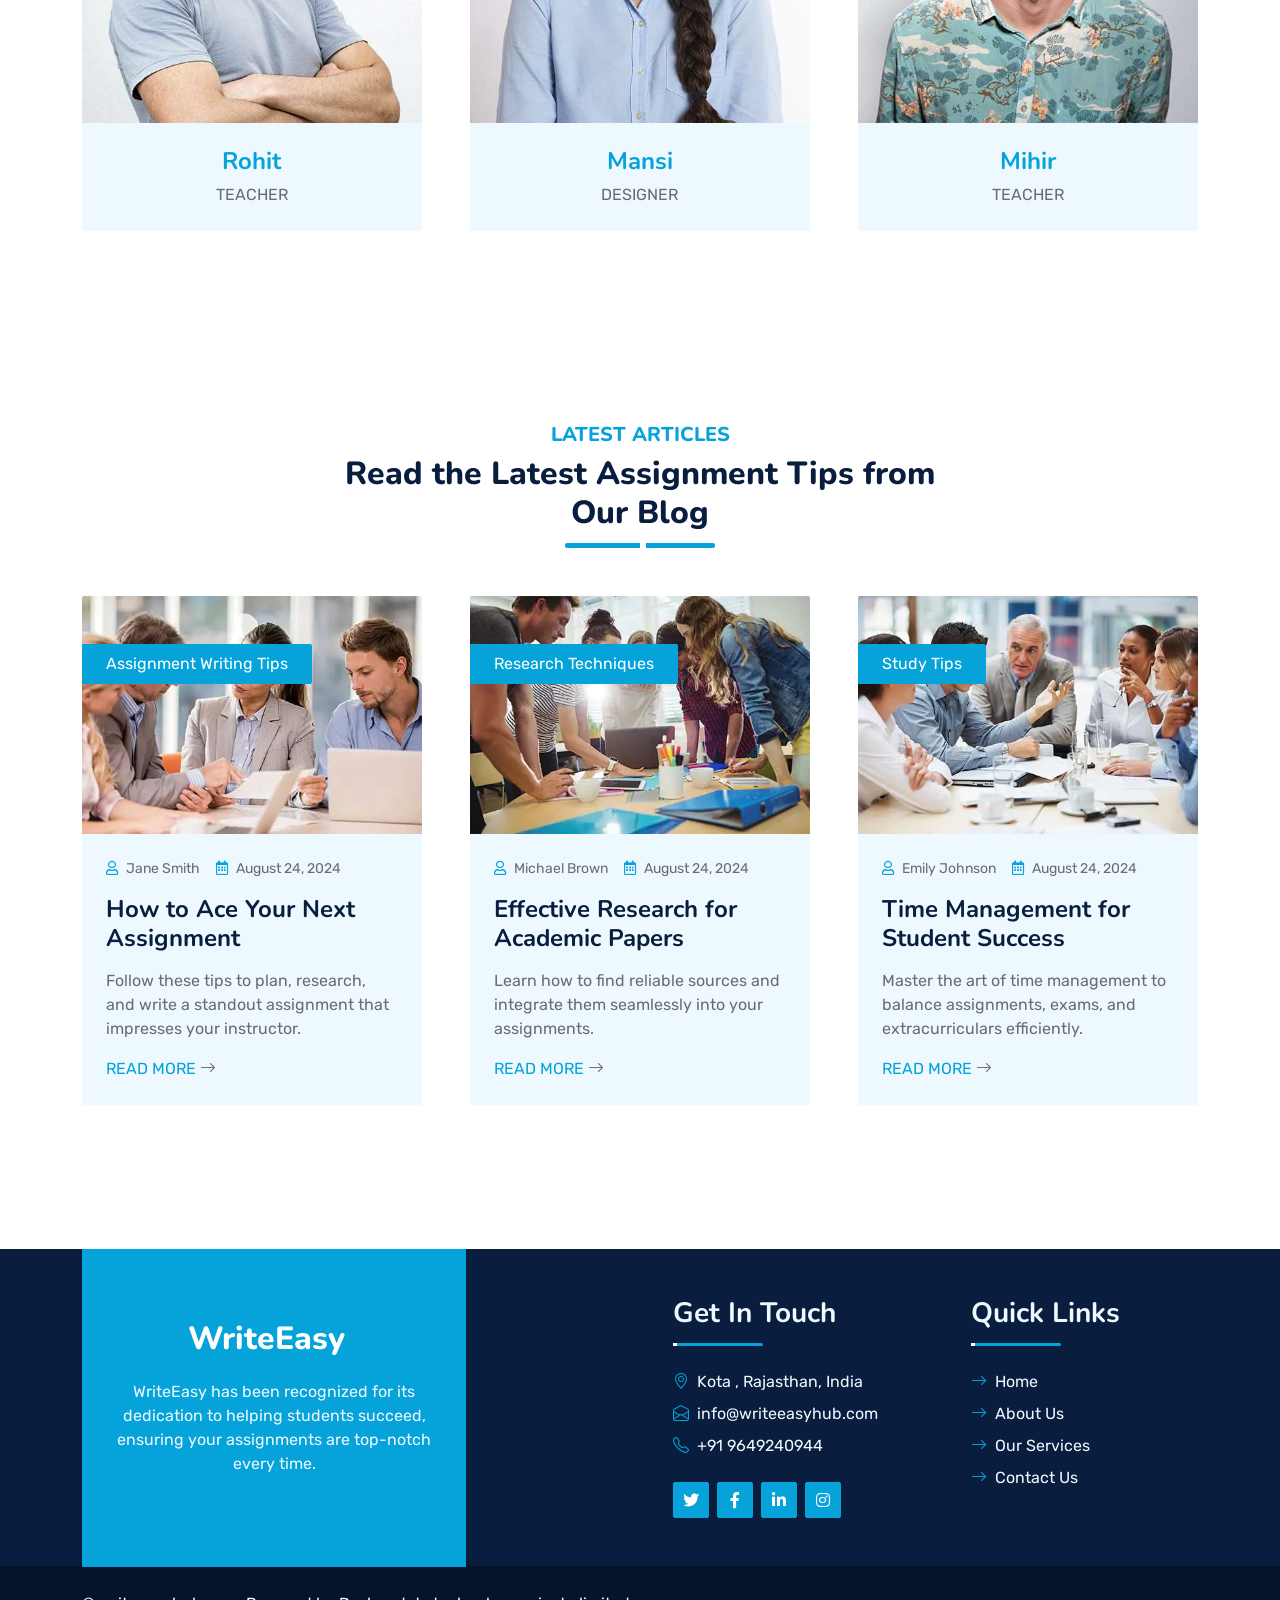
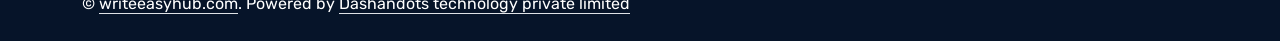
==== commit 18539a05: "code pull" ====
--- a/index.html
+++ b/index.html
@@ -334,7 +334,7 @@
               <img loading="eager"
                 class="position-absolute w-100 h-100 rounded wow zoomIn"
                 data-wow-delay="0.9s"
-               src="img/uk student1.webp"
+                src="img/uk student1.webp"
                 style="object-fit: cover"
                 alt="A smiling student in a classroom holding a textbook, with other students in school uniforms sitting in the background"
               />
@@ -381,21 +381,11 @@
                 >
                   <i class="fa fa-award text-white"></i>
                 </div>
-                <h4>AI free Work</h4>
+                <h4>Award-Winning Service</h4>
                 <p class="mb-0">
-                  Experience genuine quality with AI-free work. Our expert writers provide insightful and original content, free from automated generation
-                </p>
-              </div>
-              <div class="col-12 wow zoomIn" data-wow-delay="0.6s">
-                <div
-                  class="bg-primary rounded d-flex align-items-center justify-content-center mb-3"
-                  style="width: 60px; height: 60px"
-                >
-                  <i class="fa fa-award text-white"></i>
-                </div>
-                <h4>Plagiarism Free Work</h4>
-                <p class="mb-0">
-                  Guarantee originality with our plagiarism-free work. Each assignment is meticulously checked to ensure unique and authentic content.
+                  WriteEasy has been recognized for its dedication to helping
+                  students succeed, ensuring your assignments are top-notch
+                  every time.
                 </p>
               </div>
             </div>
@@ -429,19 +419,6 @@
                   are passionate about helping you achieve your academic goals.
                 </p>
               </div>
-              <div class="col-12 wow zoomIn" data-wow-delay="0.6s">
-                <div
-                  class="bg-primary rounded d-flex align-items-center justify-content-center mb-3"
-                  style="width: 60px; height: 60px"
-                >
-                  <i class="fa fa-award text-white"></i>
-                </div>
-                <h4>On -Time Delivery</h4>
-
-                <p class="mb-0">
-                  Count on us for on-time delivery of all your assignments. We ensure timely completion, meeting your deadlines without compromising quality.
-                </p>
-              </div>
               <div class="col-12 wow zoomIn" data-wow-delay="0.8s">
                 <div
                   class="bg-primary rounded d-flex align-items-center justify-content-center mb-3"
@@ -464,118 +441,94 @@
 
    <!-- Service Start -->
    <div class="container-fluid py-5 wow fadeInUp" data-wow-delay="0.1s">
-      <div class="container py-5">
-        <div
-          class="section-title text-center position-relative pb-3 mb-5 mx-auto"
-          style="max-width: 600px"
-        >
-          <h5 class="fw-bold text-primary text-uppercase">Our Services</h5>
-          <h1 class="mb-0">
-            Your Success is Our Mission – High-Quality, Timely Assignment Help
-            Just a Click Away!
-          </h1>
+    <div class="container py-5">
+        <div class="section-title text-center position-relative pb-3 mb-5 mx-auto" style="max-width: 600px;">
+            <h5 class="fw-bold text-primary text-uppercase">Our Services</h5>
+            <h2 class="mb-0">Your Success is Our Mission – High-Quality, Timely Assignment Help Just a Click Away!</h2>
         </div>
         <div class="row g-5">
-          <div class="col-lg-4 col-md-6 wow zoomIn" data-wow-delay="0.3s">
-            <div
-              class="service-item bg-light rounded d-flex flex-column align-items-center justify-content-center text-center"
-            >
-              <div class="service-icon">
-                <i class="fa fa-graduation-cap text-white"></i>
-              </div>
-              <h4 class="mb-3">
-               Dissertation Writing service
-              </h4>
-              <p class="m-0">
-                Expert guidance to create a standout dissertation that meets all academic criteria and deadlines
-              </p>
-              <a class="btn btn-lg btn-primary rounded" href="">
-                <i class="bi bi-whatsapp"></i>
-              </a>
-            </div>
-          </div>
-          <div class="col-lg-4 col-md-6 wow zoomIn" data-wow-delay="0.6s">
-            <div
-              class="service-item bg-light rounded d-flex flex-column align-items-center justify-content-center text-center"
-            >
-              <div class="service-icon">
-                <i class="fa fa-graduation-cap text-white"></i>
-              </div>
-              <h4 class="mb-3">Thesis writing service</h4>
-              <p class="m-0">
-                Professional thesis writing to help you produce a well-organized and impactful academic paper.
-              </p>
-              <a class="btn btn-lg btn-primary rounded" href="">
-               <i class="bi bi-whatsapp"></i>
-              </a>
-            </div>
-          </div>
-          <div class="col-lg-4 col-md-6 wow zoomIn" data-wow-delay="0.9s">
-            <div
-              class="service-item bg-light rounded d-flex flex-column align-items-center justify-content-center text-center"
-            >
-              <div class="service-icon">
-                <i class="fa fa-graduation-cap text-white"></i>
-              </div>
-              <h4 class="mb-3">Essay Writing Service</h4>
-              <p class="m-0">
-                Tailor-made essays crafted to your specifications, ensuring top-notch quality and punctual delivery
-              </p>
-              <a class="btn btn-lg btn-primary rounded" href="">
-               <i class="bi bi-whatsapp"></i>
-              </a>
-            </div>
-          </div>
-          <div class="col-lg-4 col-md-6 wow zoomIn" data-wow-delay="0.9s">
-            <div
-                class="service-item bg-light rounded d-flex flex-column align-items-center justify-content-center text-center">
-                <div class="service-icon">
-                    <i class="fa fa-graduation-cap text-white"></i>
-                </div>
-                <h4 class="mb-3">Reserach Paper Service</h4>
-                <p class="m-0">Thorough research paper writing services to provide in-depth analysis and academic excellence.
-
-                </p>
-                <a class="btn btn-lg btn-primary rounded" href="">
-                   <i class="bi bi-whatsapp"></i>
-                </a>
-            </div>
-        </div>
-        <div class="col-lg-4 col-md-6 wow zoomIn" data-wow-delay="0.9s">
-            <div
-                class="service-item bg-light rounded d-flex flex-column align-items-center justify-content-center text-center">
-                <div class="service-icon">
-                    <i class="fa fa-graduation-cap text-white"></i>
-                </div>
-                <h4 class="mb-3">online exam service</h4>
-                <p class="m-0">Reliable support for online exams, designed to enhance your performance and manage stress
-
-                </p>
-                <a class="btn btn-lg btn-primary rounded" href="">
-                    <i class="bi bi-whatsapp"></i>
-                </a>
-            </div>
-        </div>
-        <div class="col-lg-4 col-md-6 wow zoomIn" data-wow-delay="0.6s">
-            <div
-                class="service-item bg-light rounded d-flex flex-column align-items-center justify-content-center text-center">
-                <div class="service-icon">
-                    <i class="fa fa-graduation-cap text-white"></i>
-                </div>
-                <h4 class="mb-3">presentation services </h4>
-                <p class="m-0">Innovative presentation design to captivate your audience and effectively convey your key messages.
-                </p>
-                <a class="btn btn-lg btn-primary rounded" href="">
-                   <i class="bi bi-whatsapp"></i>
-                </a>
-            </div>
-        </div>
-        </div>
-         
-          </div>
-        </div>
-      </div>
+            <div class="col-lg-4 col-md-6 wow zoomIn" data-wow-delay="0.3s">
+                <div
+                    class="service-item bg-light rounded d-flex flex-column align-items-center justify-content-center text-center">
+                    <div class="service-icon">
+                        <i class="fa fa-graduation-cap text-white"></i>
+                    </div>
+                    <h4 class="mb-3">International Baccalaureate (IB) Diploma Programme Exams
+                    </h4>
+                    <p class="m-0">Comprehensive exams with challenging assessments across multiple subjects, including TOK and Extended Essay.
+
+                    </p>
+                    <a class="btn btn-lg btn-primary rounded" href="">
+                       <i class="bi bi-whatsapp"></i>
+                    </a>
+                </div>
+            </div>
+            <div class="col-lg-4 col-md-6 wow zoomIn" data-wow-delay="0.6s">
+                <div
+                    class="service-item bg-light rounded d-flex flex-column align-items-center justify-content-center text-center">
+                    <div class="service-icon">
+                        <i class="fa fa-graduation-cap text-white"></i>
+                    </div>
+                    <h4 class="mb-3">Graduate Record Examination (GRE)
+                    </h4>
+                    <p class="m-0">A rigorous test for graduate school admissions with tough quantitative, verbal, and analytical sections.
+
+                    </p>
+                    <a class="btn btn-lg btn-primary rounded" href="">
+                       <i class="bi bi-whatsapp"></i>
+                    </a>
+                </div>
+            </div>
+            <div class="col-lg-4 col-md-6 wow zoomIn" data-wow-delay="0.9s">
+                <div
+                    class="service-item bg-light rounded d-flex flex-column align-items-center justify-content-center text-center">
+                    <div class="service-icon">
+                        <i class="fa fa-graduation-cap text-white"></i>
+                    </div>
+                    <h4 class="mb-3">Chartered Financial Analyst (CFA) Exams</h4>
+                    <p class="m-0">Demanding financial and investment exams covering extensive topics over three levels.
+
+                    </p>
+                    <a class="btn btn-lg btn-primary rounded" href="">
+                        <i class="bi bi-whatsapp"></i>
+                    </a>
+                </div>
+            </div>
+            <div class="col-lg-4 col-md-6 wow zoomIn" data-wow-delay="0.9s">
+                <div
+                    class="service-item bg-light rounded d-flex flex-column align-items-center justify-content-center text-center">
+                    <div class="service-icon">
+                        <i class="fa fa-graduation-cap text-white"></i>
+                    </div>
+                    <h4 class="mb-3">United States Medical Licensing Examination (USMLE)</h4>
+                    <p class="m-0">A series of challenging exams for medical licensure, covering basic sciences and clinical knowledge.
+
+                    </p>
+                    <a class="btn btn-lg btn-primary rounded" href="">
+                       <i class="bi bi-whatsapp"></i>
+                    </a>
+                </div>
+            </div>
+            <div class="col-lg-4 col-md-6 wow zoomIn" data-wow-delay="0.6s">
+                <div
+                    class="service-item bg-light rounded d-flex flex-column align-items-center justify-content-center text-center">
+                    <div class="service-icon">
+                        <i class="fa fa-graduation-cap text-white"></i>
+                    </div>
+                    <h4 class="mb-3">Indian Institutes of Technology Joint Entrance Examination (IIT-JEE)
+                    </h4>
+                    <p class="m-0">A tough entrance exam for IITs, testing deep knowledge in physics, chemistry, and mathematics.
+                    </p>
+                    <a class="btn btn-lg btn-primary rounded" href="">
+                       <i class="bi bi-whatsapp"></i>
+                    </a>
+                </div>
+            </div>
+            </div>
+            
+        </div>
     </div>
+</div>
 <!-- Service End -->
 
     <!-- Pricing Plan Start -->
@@ -588,7 +541,7 @@
                 </h2>
             </div>
             <div class="row g-4 Pricing1">
-                <!-- <div class="col-lg-4 wow slideInUp Pricing2" data-wow-delay="0.6s">
+                <div class="col-lg-4 wow slideInUp Pricing2" data-wow-delay="0.6s">
                     <div class="pricing-plan">
                         <div class=" rounded">
                             <div class="border-bottom py-4 px-5 mb-4">
@@ -618,42 +571,40 @@
                         </div>
                     </div>
                    
-                </div> -->
-                <div class="container">
-    <div class="row justify-content-center">
-        <div class="col-lg-4 wow slideInUp" data-wow-delay="0.3s">
-            <div class="pricing-plan">
-                <div class="rounded shadow position-relative" style="z-index: 1">
-                    <div class="border-bottom py-4 px-5 mb-4">
-                        <h4 class="text-primary mb-1">Standard Plan</h4>
-                        <small class="text-uppercase">For Detailed Assignments</small>
-                    </div>
-                    <div class="p-5 pt-0">
-                        <h2 class="display-5 mb-3">
-                            <small class="align-top" style="font-size: 22px; line-height: 45px">₹</small>2000
-                            <small class="align-bottom" style="font-size: 16px; line-height: 40px">/ 1000 Word</small>
-                        </h2>
-                        <div class="d-flex justify-content-between mb-3">
-                            <span>Custom Formatting & Citations</span><i class="fa fa-check text-primary pt-1"></i>
+                </div>
+                <div class="col-lg-4 wow slideInUp" data-wow-delay="0.3s">
+                    <div class="pricing-plan">
+                        <div class=" rounded shadow position-relative" style="z-index: 1">
+                            <div class="border-bottom py-4 px-5 mb-4">
+                                <h4 class="text-primary mb-1">Standard Plan</h4>
+                                <small class="text-uppercase">For Detailed Assignments </small>
+                            </div>
+                            <div class="p-5 pt-0">
+                                <h2 class="display-5 mb-3">
+                                    <small class="align-top" style="font-size: 22px; line-height: 45px">₹</small>7,980
+                                    <small class="align-bottom" style="font-size: 16px; line-height: 40px">/
+                                        Assignment</small>
+                                </h2>
+                                <div class="d-flex justify-content-between mb-3">
+                                    <span>Up to 2,500 Words </span><i class="fa fa-check text-primary pt-1"></i>
+                                </div>
+                                <div class="d-flex justify-content-between mb-3">
+                                    <span>In-depth Research </span><i class="fa fa-check text-primary pt-1"></i>
+                                </div>
+                                <div class="d-flex justify-content-between mb-3">
+                                    <span>Advanced Formatting & Citations </span><i
+                                        class="fa fa-check text-primary pt-1"></i>
+                                </div>
+                                <div class="d-flex justify-content-between mb-2">
+                                    <span>Priority Support </span><i class="fa fa-times text-danger pt-1"></i>
+                                </div>
+                                <a href="" class="btn btn-primary py-2 px-4 mt-4">Order Now</a>
+                            </div>
                         </div>
-                        <div class="d-flex justify-content-between mb-3">
-                            <span>Detailed Proofreading & Editing</span><i class="fa fa-check text-primary pt-1"></i>
-                        </div>
-                        <div class="d-flex justify-content-between mb-2">
-                            <span>In-Depth Data Interpretation</span><i class="fa fa-check text-primary pt-1"></i>
-                        </div>
-                        <div class="d-flex justify-content-between mb-2">
-                            <span>Extensive Research & Analysis</span><i class="fa fa-check text-primary pt-1"></i>
-                        </div>
-                        <a href="" class="btn btn-primary py-2 px-4 mt-4">Order Now</a>
-                    </div>
-                </div>
-            </div>
-        </div>
-    </div>
-</div>
-
-                <!-- <div class="col-lg-4 wow slideInUp" data-wow-delay="0.9s">
+                    </div>
+                    
+                </div>
+                <div class="col-lg-4 wow slideInUp" data-wow-delay="0.9s">
                     <div class="pricing-plan">
                         <div class=" rounded">
                             <div class="border-bottom py-4 px-5 mb-4">
@@ -684,7 +635,7 @@
                         </div>
                     </div>
                     
-                </div> -->
+                </div>
             </div>
         </div>
             
@@ -692,8 +643,7 @@
 
     <!-- Pricing Plan End -->
 
-    
-  <!-- Quote Start -->
+    <!-- Quote Start -->
     <div class="container-fluid py-5 wow fadeInUp" data-wow-delay="0.1s">
         <div class="container py-5">
           <div class="row g-5">
@@ -787,7 +737,7 @@
        <i class="bi bi-whatsapp me-2"></i>
            Ask Now
           </button>
-            </div>
+                   </div>
 
                   </div>
                 </form>
@@ -796,7 +746,6 @@
           </div>
         </div>
       </div>
-    
     <!-- Quote End -->
 
     <!-- Testimonial Start -->
@@ -806,8 +755,8 @@
           class="section-title text-center position-relative pb-3 mb-4 mx-auto"
           style="max-width: 600px"
         >
-          <h5 class="fw-bold text-primary text-uppercase">Student Feedback</h5>
-          <h1 class="mb-0">What People Say About Our Services</h1>
+          <h5 class="fw-bold text-primary text-uppercase">Testimonial</h5>
+          <h2 class="mb-0">What People Say About Our Services</h2>
         </div>
         <div
           class="owl-carousel testimonial-carousel wow fadeInUp"
@@ -815,70 +764,75 @@
         >
           <div class="testimonial-item bg-light my-4">
             <div class="d-flex align-items-center border-bottom pt-5 pb-4 px-5">
-              <img loading="lazy"
+              <img
                 class="img-fluid rounded"
                 src="img/testimonial-1.webp"
                 style="width: 60px; height: 60px"
               />
               <div class="ps-4">
-                <h4 class="text-primary mb-1">Eva</h4>
-                <small class="text-uppercase">Student, University of Wolverhampton</small>
+                <h4 class="text-primary mb-1">Emma J.</h4>
+                <small class="text-uppercase">Psychologist</small>
               </div>
             </div>
             <div class="pt-4 pb-5 px-5">
-             
-WriteEasy was a lifesaver during finals! The assignment help was quick, thorough, and exactly what I needed for my Law degree. I couldn’t have asked for better support
+              "WriteEasy saved me during finals week! The assignment help was fast, thorough, and exactly what I needed. 
+              I couldn’t have asked for better support." – Emma J., Senior, Psychology
               
             </div>
           </div>
           <div class="testimonial-item bg-light my-4">
             <div class="d-flex align-items-center border-bottom pt-5 pb-4 px-5">
-              <img loading="lazy"
+              <img
                 class="img-fluid rounded"
                 src="img/testimonial-2.webp"
                 style="width: 60px; height: 60px"
               />
               <div class="ps-4">
-                <h4 class="text-primary mb-1">Max</h4>
-                <small class="text-uppercase">Student, University of Sunderland </small>
+                <h4 class="text-primary mb-1">Alex M.</h4>
+                <small class="text-uppercase">Manager</small>
               </div>
             </div>
             <div class="pt-4 pb-5 px-5">
-             I was struggling with my research paper, and WriteEasy came through with a well-researched, perfectly formatted paper. 
-             It really helped boost my grade!
+             "I was struggling with my research paper, and WriteEasy came through with a well-researched, perfectly formatted paper. 
+             It really helped boost my grade!" – Alex M., Sophomore, Business Management.
 
             </div>
           </div>
           <div class="testimonial-item bg-light my-4">
             <div class="d-flex align-items-center border-bottom pt-5 pb-4 px-5">
-              <img loading="lazy"
+              <img
                 class="img-fluid rounded"
                 src="img/testimonial-3.webp"
                 style="width: 60px; height: 60px"
               />
               <div class="ps-4">
                 <h4 class="text-primary mb-1">David P.</h4>
-                <small class="text-uppercase">Student, University of Derby </small>
+                <small class="text-uppercase">Student</small>
               </div>
             </div>
             <div class="pt-4 pb-5 px-5">
-         The Dissertation Writing Service was crucial for my Business Management thesis. Their structured feedback and timely revisions were instrumental in helping me achieve top marks.
+             "Quick turnaround and exceptional work! WriteEasy’s support made a huge difference in my project,
+              and the 24/7 help was a lifesaver." – David P., Graduate Student, Computer Science
+
+
             </div>
           </div>
           <div class="testimonial-item bg-light my-4">
             <div class="d-flex align-items-center border-bottom pt-5 pb-4 px-5">
-              <img loading="lazy"
+              <img
                 class="img-fluid rounded"
                 src="img/testimonial-4.webp"
                 style="width: 60px; height: 60px"
               />
               <div class="ps-4">
                 <h4 class="text-primary mb-1">Daisy</h4>
-                <small class="text-uppercase">Student, University of East London (UEL)</small>
+                <small class="text-uppercase">Student</small>
               </div>
             </div>
             <div class="pt-4 pb-5 px-5">
-          The Essay Writing and Dissertation help were excellent. The detailed feedback and thorough revisions significantly improved my Sociology work. 
+             "Quick turnaround and exceptional work! WriteEasy’s support made a huge
+              difference in my project, and the 24/7 help was a lifesaver."
+             – Daisy, Graduate Student, Computer Science
             </div>
           </div>
         </div>
@@ -887,13 +841,13 @@
     <!-- Testimonial End -->
 
     <!-- Team Start -->
-    <!-- <div class="container-fluid py-5 wow fadeInUp" data-wow-delay="0.1s">
+     <div class="container-fluid py-5 wow fadeInUp" data-wow-delay="0.1s">
       <div class="container py-5">
         <div
           class="section-title text-center position-relative pb-3 mb-5 mx-auto"
           style="max-width: 600px"
         >
-          <h5 class="fw-bold text-primary text-uppercase">We Serve in</h5>
+          <h5 class="fw-bold text-primary text-uppercase">Team Members</h5>
           <h2 class="mb-0">Your Shortcut to Academic Excellence!</h2>
         </div>
         <div class="row g-5">
@@ -1000,20 +954,12 @@
           </div>
         </div>
       </div>
-    </div> -->
-
-
-                          <!-- Presence -->
-    <div
-          class="section-title text-center position-relative pb-3 mb-5 mx-auto"
-          style="max-width: 600px"
-        >
-          <h5 class="fw-bold text-primary text-uppercase">We Serve in</h5>
-        </div>
-<div class="presence">
-  <img src="img/presence.jpg" alt="", class="map">
-</div>
-    <!-- Presence End -->
+    </div> 
+   
+   
+
+
+    <!-- Team End -->
 
 
 <!-- Blog Start -->
@@ -1199,7 +1145,10 @@
 
     <!-- Back to Top -->
     <a href="#" class="btn btn-lg btn-primary btn-lg-square rounded back-to-top"
-      ><i class="bi bi-whatsapp"></i></a>
+      >
+      <!-- <i class="bi bi-arrow-up"></i> -->
+       <i class="bi bi-whatsapp"></i>
+    </a>
 
     <!-- JavaScript Libraries -->
     <script src="https://code.jquery.com/jquery-3.4.1.min.js"></script>
@@ -1210,6 +1159,7 @@
     <script src="lib/counterup/counterup.min.js"></script>
     <script src="lib/owlcarousel/owl.carousel.min.js"></script>
 
+
     <!-- Template Javascript -->
     <script src="js/main.js"></script>
   </body>
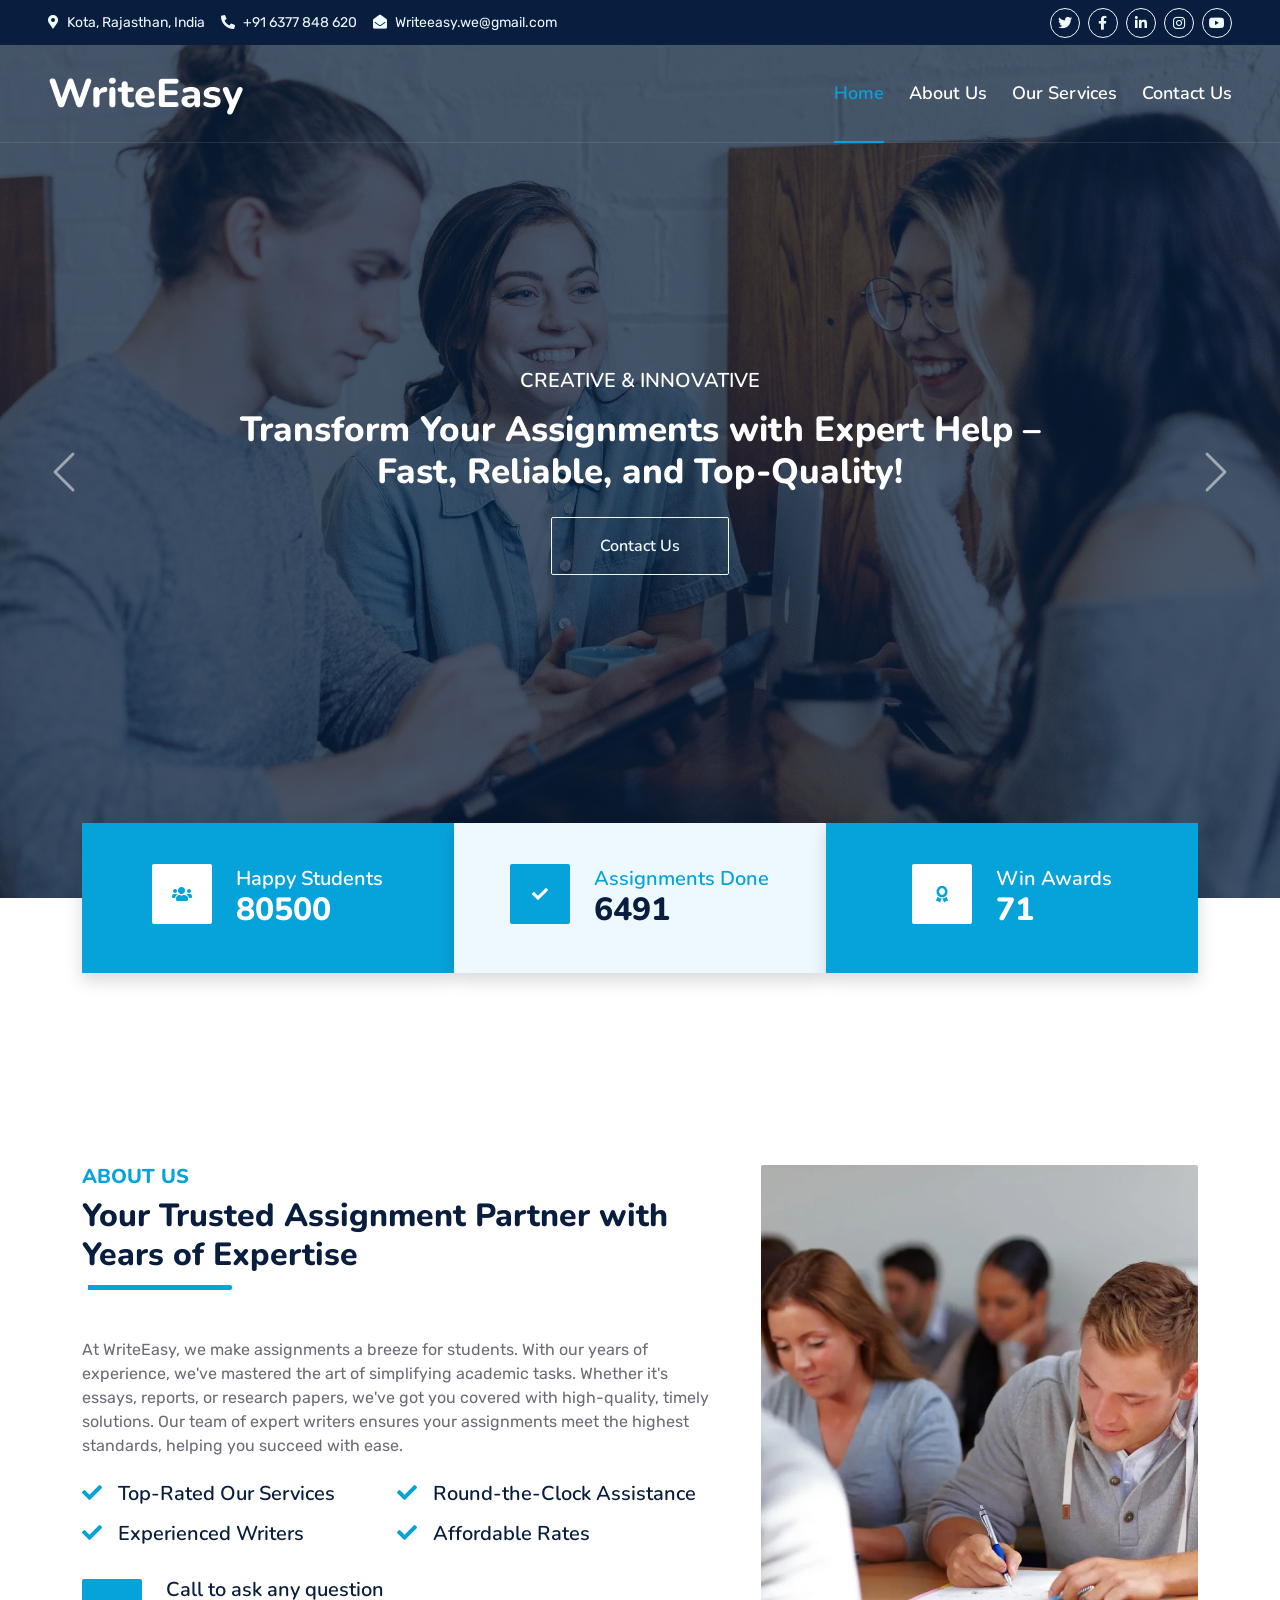
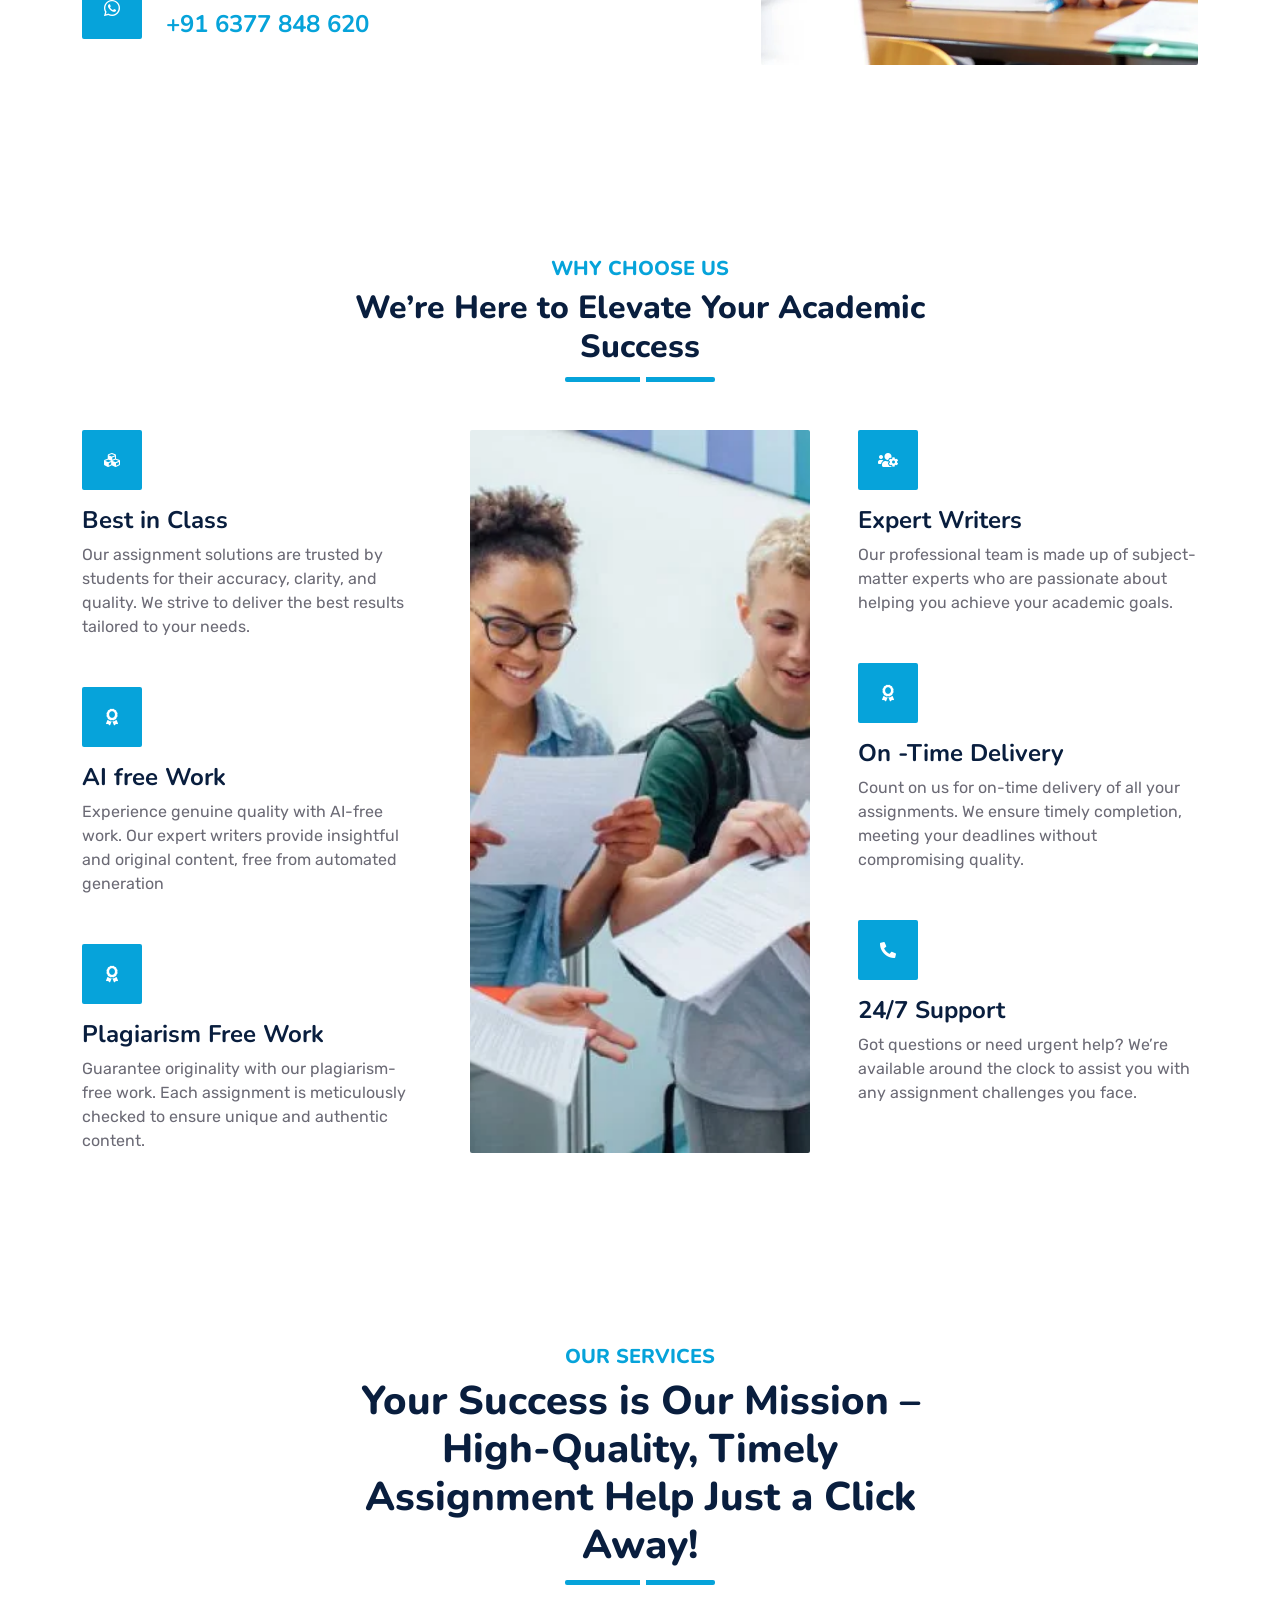
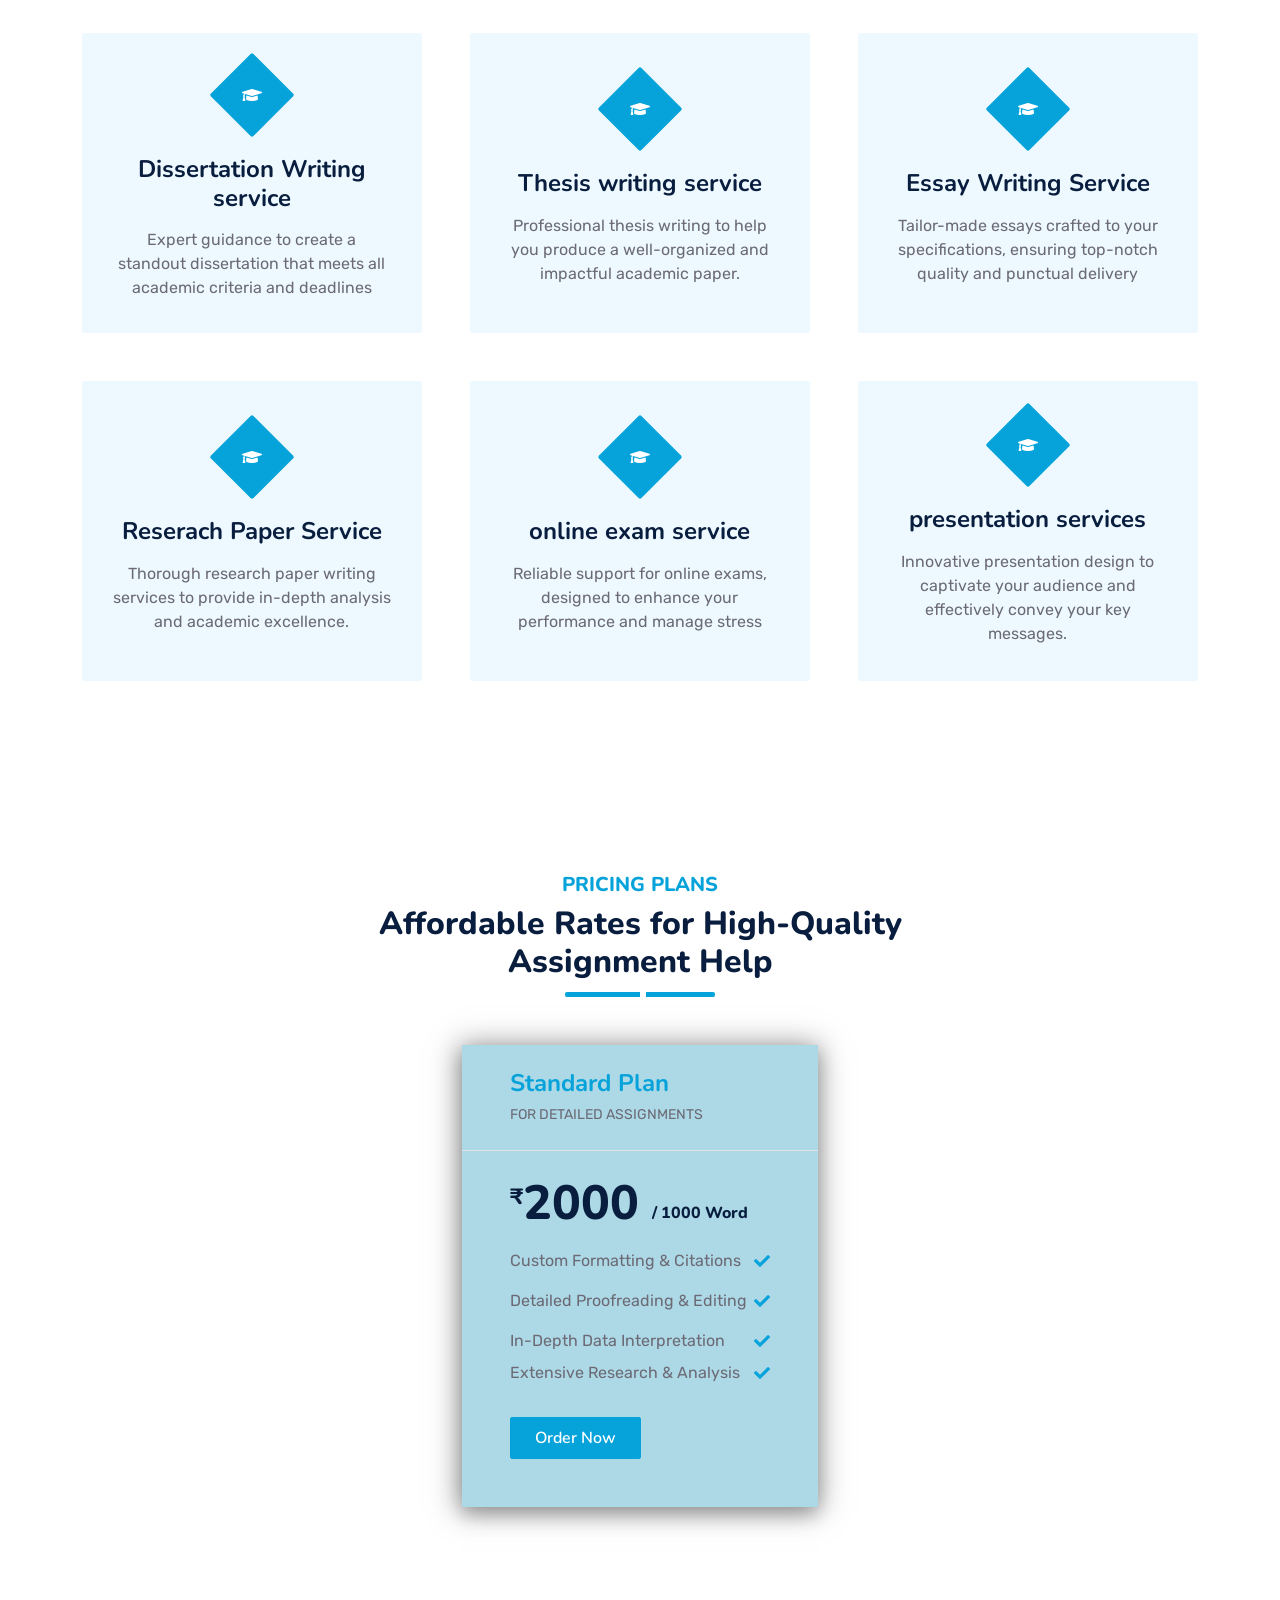
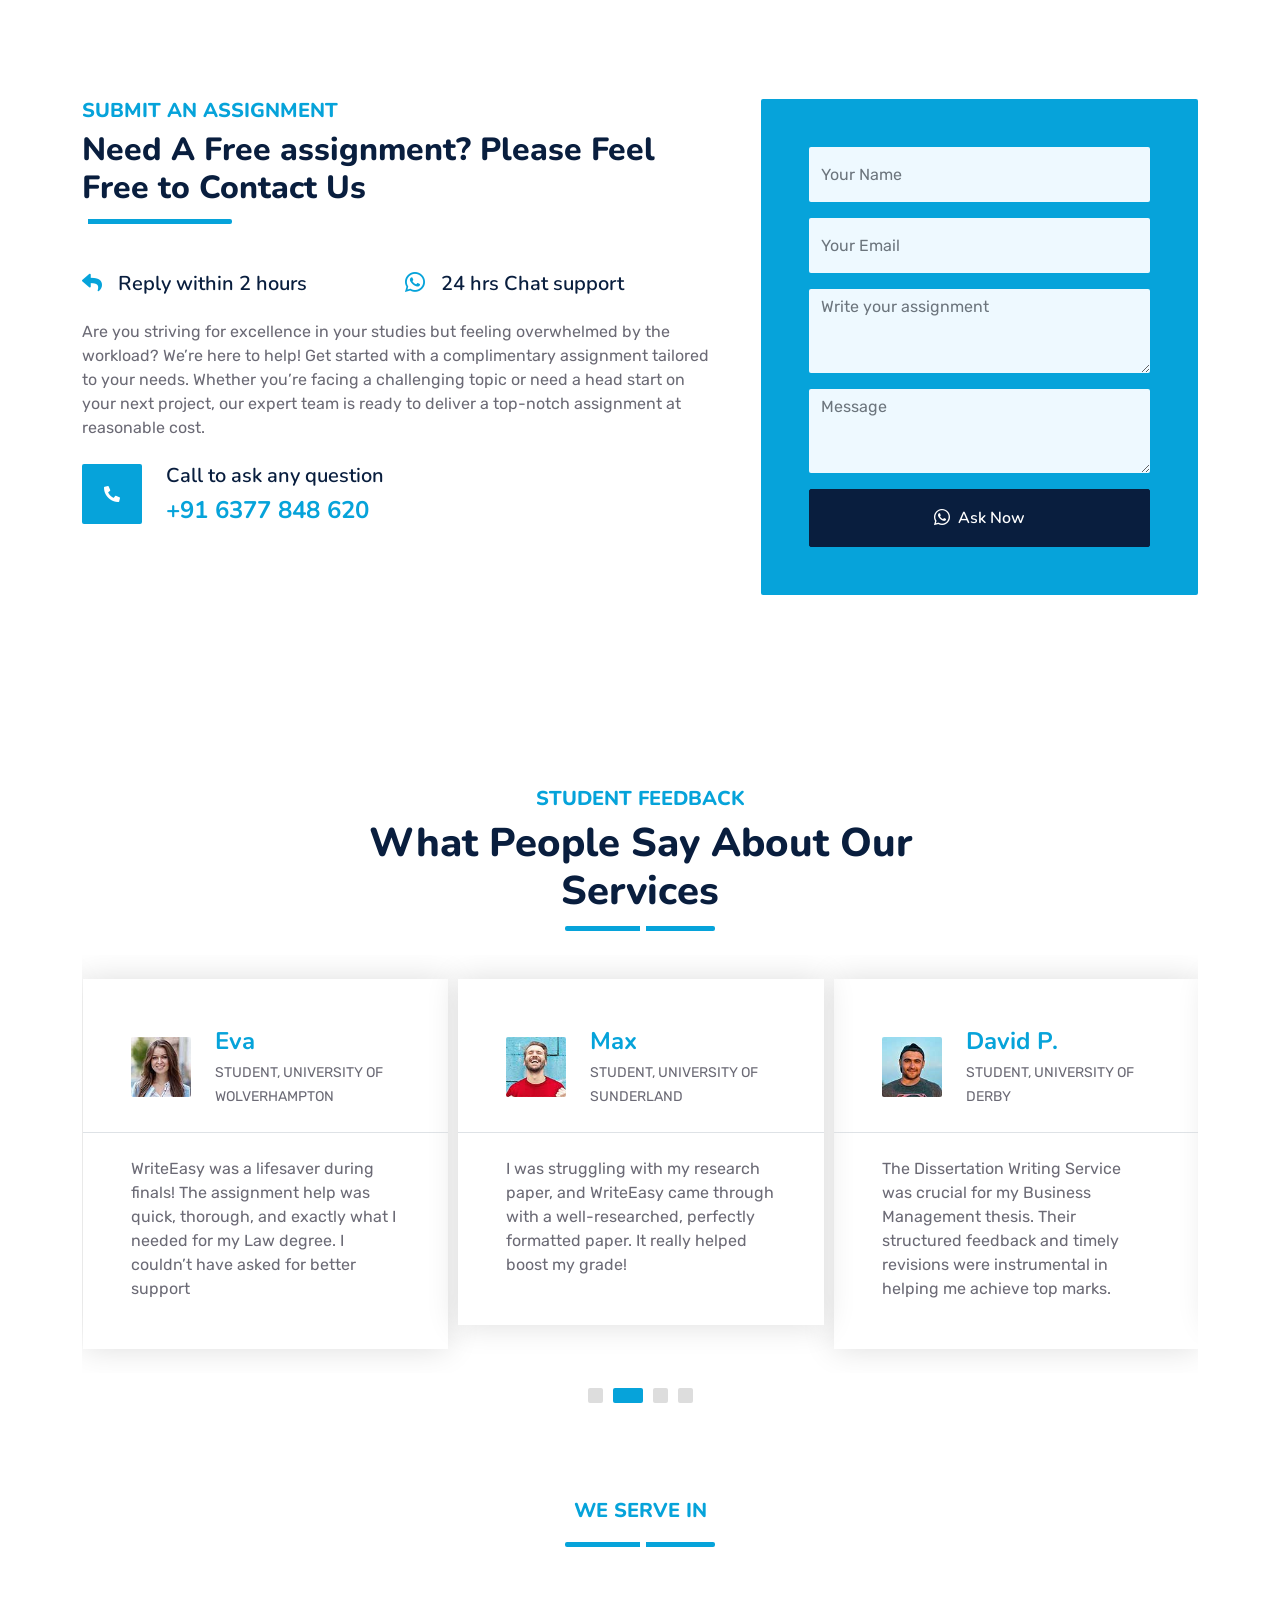
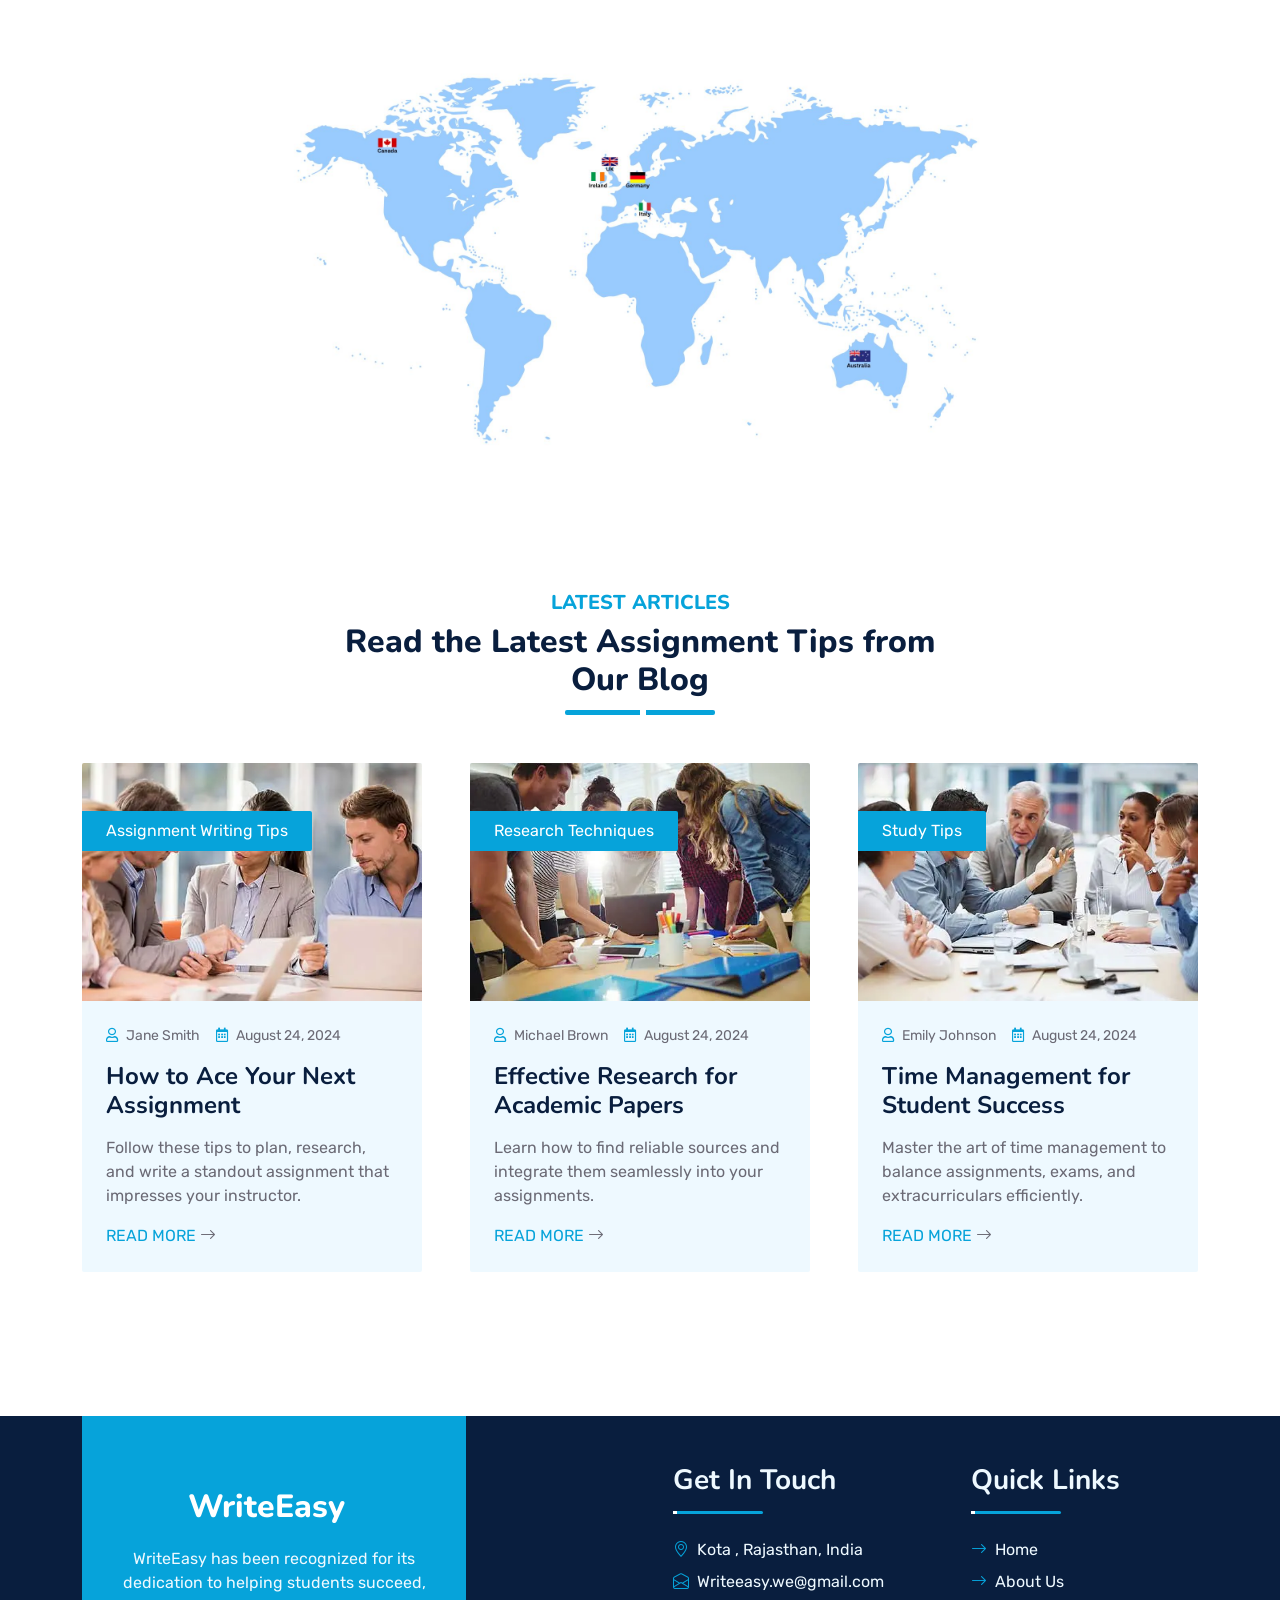
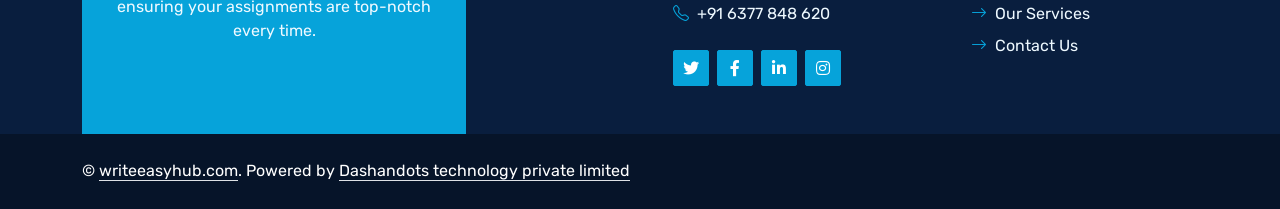
==== commit 1c32ff5f: "changes imn data" ====
--- a/index.html
+++ b/index.html
@@ -56,8 +56,8 @@
             <div class="d-inline-flex align-items-center" style="height: 45px;">
                 <small class="me-3 text-light"><i class="fa fa-map-marker-alt me-2"></i>Kota, Rajasthan,
                     India</small>
-                <small class="me-3 text-light"><i class="fa fa-phone-alt me-2"></i>+91 9649240944</small>
-                <small class="text-light"><i class="fa fa-envelope-open me-2"></i>info@writeeasyhub.com</small>
+                <small class="me-3 text-light"><i class="fa fa-phone-alt me-2"></i>+91 6377 848 620</small>
+                <small class="text-light"><i class="fa fa-envelope-open me-2"></i>Writeeasy.we@gmail.com</small>
             </div>
         </div>
         <div class="col-lg-4 text-center text-lg-end">
@@ -325,7 +325,7 @@
               </div>
               <div class="ps-4">
                 <h5 class="mb-2">Call to ask any question</h5>
-                <h4 class="text-primary mb-0">+919649240944</h4>
+                <h4 class="text-primary mb-0">+91 6377 848 620</h4>
               </div>
             </div>
           </div>
@@ -334,7 +334,7 @@
               <img loading="eager"
                 class="position-absolute w-100 h-100 rounded wow zoomIn"
                 data-wow-delay="0.9s"
-                src="img/uk student1.webp"
+               src="img/uk student1.webp"
                 style="object-fit: cover"
                 alt="A smiling student in a classroom holding a textbook, with other students in school uniforms sitting in the background"
               />
@@ -381,11 +381,21 @@
                 >
                   <i class="fa fa-award text-white"></i>
                 </div>
-                <h4>Award-Winning Service</h4>
+                <h4>AI free Work</h4>
                 <p class="mb-0">
-                  WriteEasy has been recognized for its dedication to helping
-                  students succeed, ensuring your assignments are top-notch
-                  every time.
+                  Experience genuine quality with AI-free work. Our expert writers provide insightful and original content, free from automated generation
+                </p>
+              </div>
+              <div class="col-12 wow zoomIn" data-wow-delay="0.6s">
+                <div
+                  class="bg-primary rounded d-flex align-items-center justify-content-center mb-3"
+                  style="width: 60px; height: 60px"
+                >
+                  <i class="fa fa-award text-white"></i>
+                </div>
+                <h4>Plagiarism Free Work</h4>
+                <p class="mb-0">
+                  Guarantee originality with our plagiarism-free work. Each assignment is meticulously checked to ensure unique and authentic content.
                 </p>
               </div>
             </div>
@@ -419,6 +429,19 @@
                   are passionate about helping you achieve your academic goals.
                 </p>
               </div>
+              <div class="col-12 wow zoomIn" data-wow-delay="0.6s">
+                <div
+                  class="bg-primary rounded d-flex align-items-center justify-content-center mb-3"
+                  style="width: 60px; height: 60px"
+                >
+                  <i class="fa fa-award text-white"></i>
+                </div>
+                <h4>On -Time Delivery</h4>
+
+                <p class="mb-0">
+                  Count on us for on-time delivery of all your assignments. We ensure timely completion, meeting your deadlines without compromising quality.
+                </p>
+              </div>
               <div class="col-12 wow zoomIn" data-wow-delay="0.8s">
                 <div
                   class="bg-primary rounded d-flex align-items-center justify-content-center mb-3"
@@ -441,94 +464,118 @@
 
    <!-- Service Start -->
    <div class="container-fluid py-5 wow fadeInUp" data-wow-delay="0.1s">
-    <div class="container py-5">
-        <div class="section-title text-center position-relative pb-3 mb-5 mx-auto" style="max-width: 600px;">
-            <h5 class="fw-bold text-primary text-uppercase">Our Services</h5>
-            <h2 class="mb-0">Your Success is Our Mission – High-Quality, Timely Assignment Help Just a Click Away!</h2>
+      <div class="container py-5">
+        <div
+          class="section-title text-center position-relative pb-3 mb-5 mx-auto"
+          style="max-width: 600px"
+        >
+          <h5 class="fw-bold text-primary text-uppercase">Our Services</h5>
+          <h1 class="mb-0">
+            Your Success is Our Mission – High-Quality, Timely Assignment Help
+            Just a Click Away!
+          </h1>
         </div>
         <div class="row g-5">
-            <div class="col-lg-4 col-md-6 wow zoomIn" data-wow-delay="0.3s">
-                <div
-                    class="service-item bg-light rounded d-flex flex-column align-items-center justify-content-center text-center">
-                    <div class="service-icon">
-                        <i class="fa fa-graduation-cap text-white"></i>
-                    </div>
-                    <h4 class="mb-3">International Baccalaureate (IB) Diploma Programme Exams
-                    </h4>
-                    <p class="m-0">Comprehensive exams with challenging assessments across multiple subjects, including TOK and Extended Essay.
-
-                    </p>
-                    <a class="btn btn-lg btn-primary rounded" href="">
-                       <i class="bi bi-whatsapp"></i>
-                    </a>
-                </div>
-            </div>
-            <div class="col-lg-4 col-md-6 wow zoomIn" data-wow-delay="0.6s">
-                <div
-                    class="service-item bg-light rounded d-flex flex-column align-items-center justify-content-center text-center">
-                    <div class="service-icon">
-                        <i class="fa fa-graduation-cap text-white"></i>
-                    </div>
-                    <h4 class="mb-3">Graduate Record Examination (GRE)
-                    </h4>
-                    <p class="m-0">A rigorous test for graduate school admissions with tough quantitative, verbal, and analytical sections.
-
-                    </p>
-                    <a class="btn btn-lg btn-primary rounded" href="">
-                       <i class="bi bi-whatsapp"></i>
-                    </a>
-                </div>
-            </div>
-            <div class="col-lg-4 col-md-6 wow zoomIn" data-wow-delay="0.9s">
-                <div
-                    class="service-item bg-light rounded d-flex flex-column align-items-center justify-content-center text-center">
-                    <div class="service-icon">
-                        <i class="fa fa-graduation-cap text-white"></i>
-                    </div>
-                    <h4 class="mb-3">Chartered Financial Analyst (CFA) Exams</h4>
-                    <p class="m-0">Demanding financial and investment exams covering extensive topics over three levels.
-
-                    </p>
-                    <a class="btn btn-lg btn-primary rounded" href="">
-                        <i class="bi bi-whatsapp"></i>
-                    </a>
-                </div>
-            </div>
-            <div class="col-lg-4 col-md-6 wow zoomIn" data-wow-delay="0.9s">
-                <div
-                    class="service-item bg-light rounded d-flex flex-column align-items-center justify-content-center text-center">
-                    <div class="service-icon">
-                        <i class="fa fa-graduation-cap text-white"></i>
-                    </div>
-                    <h4 class="mb-3">United States Medical Licensing Examination (USMLE)</h4>
-                    <p class="m-0">A series of challenging exams for medical licensure, covering basic sciences and clinical knowledge.
-
-                    </p>
-                    <a class="btn btn-lg btn-primary rounded" href="">
-                       <i class="bi bi-whatsapp"></i>
-                    </a>
-                </div>
-            </div>
-            <div class="col-lg-4 col-md-6 wow zoomIn" data-wow-delay="0.6s">
-                <div
-                    class="service-item bg-light rounded d-flex flex-column align-items-center justify-content-center text-center">
-                    <div class="service-icon">
-                        <i class="fa fa-graduation-cap text-white"></i>
-                    </div>
-                    <h4 class="mb-3">Indian Institutes of Technology Joint Entrance Examination (IIT-JEE)
-                    </h4>
-                    <p class="m-0">A tough entrance exam for IITs, testing deep knowledge in physics, chemistry, and mathematics.
-                    </p>
-                    <a class="btn btn-lg btn-primary rounded" href="">
-                       <i class="bi bi-whatsapp"></i>
-                    </a>
-                </div>
-            </div>
-            </div>
-            
-        </div>
+          <div class="col-lg-4 col-md-6 wow zoomIn" data-wow-delay="0.3s">
+            <div
+              class="service-item bg-light rounded d-flex flex-column align-items-center justify-content-center text-center"
+            >
+              <div class="service-icon">
+                <i class="fa fa-graduation-cap text-white"></i>
+              </div>
+              <h4 class="mb-3">
+               Dissertation Writing service
+              </h4>
+              <p class="m-0">
+                Expert guidance to create a standout dissertation that meets all academic criteria and deadlines
+              </p>
+              <a class="btn btn-lg btn-primary rounded" href="">
+                <i class="bi bi-whatsapp"></i>
+              </a>
+            </div>
+          </div>
+          <div class="col-lg-4 col-md-6 wow zoomIn" data-wow-delay="0.6s">
+            <div
+              class="service-item bg-light rounded d-flex flex-column align-items-center justify-content-center text-center"
+            >
+              <div class="service-icon">
+                <i class="fa fa-graduation-cap text-white"></i>
+              </div>
+              <h4 class="mb-3">Thesis writing service</h4>
+              <p class="m-0">
+                Professional thesis writing to help you produce a well-organized and impactful academic paper.
+              </p>
+              <a class="btn btn-lg btn-primary rounded" href="">
+               <i class="bi bi-whatsapp"></i>
+              </a>
+            </div>
+          </div>
+          <div class="col-lg-4 col-md-6 wow zoomIn" data-wow-delay="0.9s">
+            <div
+              class="service-item bg-light rounded d-flex flex-column align-items-center justify-content-center text-center"
+            >
+              <div class="service-icon">
+                <i class="fa fa-graduation-cap text-white"></i>
+              </div>
+              <h4 class="mb-3">Essay Writing Service</h4>
+              <p class="m-0">
+                Tailor-made essays crafted to your specifications, ensuring top-notch quality and punctual delivery
+              </p>
+              <a class="btn btn-lg btn-primary rounded" href="">
+               <i class="bi bi-whatsapp"></i>
+              </a>
+            </div>
+          </div>
+          <div class="col-lg-4 col-md-6 wow zoomIn" data-wow-delay="0.9s">
+            <div
+                class="service-item bg-light rounded d-flex flex-column align-items-center justify-content-center text-center">
+                <div class="service-icon">
+                    <i class="fa fa-graduation-cap text-white"></i>
+                </div>
+                <h4 class="mb-3">Reserach Paper Service</h4>
+                <p class="m-0">Thorough research paper writing services to provide in-depth analysis and academic excellence.
+
+                </p>
+                <a class="btn btn-lg btn-primary rounded" href="">
+                   <i class="bi bi-whatsapp"></i>
+                </a>
+            </div>
+        </div>
+        <div class="col-lg-4 col-md-6 wow zoomIn" data-wow-delay="0.9s">
+            <div
+                class="service-item bg-light rounded d-flex flex-column align-items-center justify-content-center text-center">
+                <div class="service-icon">
+                    <i class="fa fa-graduation-cap text-white"></i>
+                </div>
+                <h4 class="mb-3">online exam service</h4>
+                <p class="m-0">Reliable support for online exams, designed to enhance your performance and manage stress
+
+                </p>
+                <a class="btn btn-lg btn-primary rounded" href="">
+                    <i class="bi bi-whatsapp"></i>
+                </a>
+            </div>
+        </div>
+        <div class="col-lg-4 col-md-6 wow zoomIn" data-wow-delay="0.6s">
+            <div
+                class="service-item bg-light rounded d-flex flex-column align-items-center justify-content-center text-center">
+                <div class="service-icon">
+                    <i class="fa fa-graduation-cap text-white"></i>
+                </div>
+                <h4 class="mb-3">presentation services </h4>
+                <p class="m-0">Innovative presentation design to captivate your audience and effectively convey your key messages.
+                </p>
+                <a class="btn btn-lg btn-primary rounded" href="">
+                   <i class="bi bi-whatsapp"></i>
+                </a>
+            </div>
+        </div>
+        </div>
+         
+          </div>
+        </div>
+      </div>
     </div>
-</div>
 <!-- Service End -->
 
     <!-- Pricing Plan Start -->
@@ -541,7 +588,7 @@
                 </h2>
             </div>
             <div class="row g-4 Pricing1">
-                <div class="col-lg-4 wow slideInUp Pricing2" data-wow-delay="0.6s">
+                <!-- <div class="col-lg-4 wow slideInUp Pricing2" data-wow-delay="0.6s">
                     <div class="pricing-plan">
                         <div class=" rounded">
                             <div class="border-bottom py-4 px-5 mb-4">
@@ -571,40 +618,42 @@
                         </div>
                     </div>
                    
-                </div>
-                <div class="col-lg-4 wow slideInUp" data-wow-delay="0.3s">
-                    <div class="pricing-plan">
-                        <div class=" rounded shadow position-relative" style="z-index: 1">
-                            <div class="border-bottom py-4 px-5 mb-4">
-                                <h4 class="text-primary mb-1">Standard Plan</h4>
-                                <small class="text-uppercase">For Detailed Assignments </small>
-                            </div>
-                            <div class="p-5 pt-0">
-                                <h2 class="display-5 mb-3">
-                                    <small class="align-top" style="font-size: 22px; line-height: 45px">₹</small>7,980
-                                    <small class="align-bottom" style="font-size: 16px; line-height: 40px">/
-                                        Assignment</small>
-                                </h2>
-                                <div class="d-flex justify-content-between mb-3">
-                                    <span>Up to 2,500 Words </span><i class="fa fa-check text-primary pt-1"></i>
-                                </div>
-                                <div class="d-flex justify-content-between mb-3">
-                                    <span>In-depth Research </span><i class="fa fa-check text-primary pt-1"></i>
-                                </div>
-                                <div class="d-flex justify-content-between mb-3">
-                                    <span>Advanced Formatting & Citations </span><i
-                                        class="fa fa-check text-primary pt-1"></i>
-                                </div>
-                                <div class="d-flex justify-content-between mb-2">
-                                    <span>Priority Support </span><i class="fa fa-times text-danger pt-1"></i>
-                                </div>
-                                <a href="" class="btn btn-primary py-2 px-4 mt-4">Order Now</a>
-                            </div>
+                </div> -->
+                <div class="container">
+    <div class="row justify-content-center">
+        <div class="col-lg-4 wow slideInUp" data-wow-delay="0.3s">
+            <div class="pricing-plan">
+                <div class="rounded shadow position-relative" style="z-index: 1">
+                    <div class="border-bottom py-4 px-5 mb-4">
+                        <h4 class="text-primary mb-1">Standard Plan</h4>
+                        <small class="text-uppercase">For Detailed Assignments</small>
+                    </div>
+                    <div class="p-5 pt-0">
+                        <h2 class="display-5 mb-3">
+                            <small class="align-top" style="font-size: 22px; line-height: 45px">₹</small>2000
+                            <small class="align-bottom" style="font-size: 16px; line-height: 40px">/ 1000 Word</small>
+                        </h2>
+                        <div class="d-flex justify-content-between mb-3">
+                            <span>Custom Formatting & Citations</span><i class="fa fa-check text-primary pt-1"></i>
                         </div>
+                        <div class="d-flex justify-content-between mb-3">
+                            <span>Detailed Proofreading & Editing</span><i class="fa fa-check text-primary pt-1"></i>
+                        </div>
+                        <div class="d-flex justify-content-between mb-2">
+                            <span>In-Depth Data Interpretation</span><i class="fa fa-check text-primary pt-1"></i>
+                        </div>
+                        <div class="d-flex justify-content-between mb-2">
+                            <span>Extensive Research & Analysis</span><i class="fa fa-check text-primary pt-1"></i>
+                        </div>
+                        <a href="" class="btn btn-primary py-2 px-4 mt-4">Order Now</a>
                     </div>
-                    
-                </div>
-                <div class="col-lg-4 wow slideInUp" data-wow-delay="0.9s">
+                </div>
+            </div>
+        </div>
+    </div>
+</div>
+
+                <!-- <div class="col-lg-4 wow slideInUp" data-wow-delay="0.9s">
                     <div class="pricing-plan">
                         <div class=" rounded">
                             <div class="border-bottom py-4 px-5 mb-4">
@@ -635,7 +684,7 @@
                         </div>
                     </div>
                     
-                </div>
+                </div> -->
             </div>
         </div>
             
@@ -643,7 +692,8 @@
 
     <!-- Pricing Plan End -->
 
-    <!-- Quote Start -->
+    
+  <!-- Quote Start -->
     <div class="container-fluid py-5 wow fadeInUp" data-wow-delay="0.1s">
         <div class="container py-5">
           <div class="row g-5">
@@ -689,7 +739,7 @@
                 </div>
                 <div class="ps-4">
                   <h5 class="mb-2">Call to ask any question</h5>
-                  <h4 class="text-primary mb-0">+91 9649240944</h4>
+                  <h4 class="text-primary mb-0">+91 6377 848 620</h4>
                 </div>
               </div>
             </div>
@@ -737,7 +787,7 @@
        <i class="bi bi-whatsapp me-2"></i>
            Ask Now
           </button>
-                   </div>
+            </div>
 
                   </div>
                 </form>
@@ -746,6 +796,7 @@
           </div>
         </div>
       </div>
+    
     <!-- Quote End -->
 
     <!-- Testimonial Start -->
@@ -755,8 +806,8 @@
           class="section-title text-center position-relative pb-3 mb-4 mx-auto"
           style="max-width: 600px"
         >
-          <h5 class="fw-bold text-primary text-uppercase">Testimonial</h5>
-          <h2 class="mb-0">What People Say About Our Services</h2>
+          <h5 class="fw-bold text-primary text-uppercase">Student Feedback</h5>
+          <h1 class="mb-0">What People Say About Our Services</h1>
         </div>
         <div
           class="owl-carousel testimonial-carousel wow fadeInUp"
@@ -764,75 +815,70 @@
         >
           <div class="testimonial-item bg-light my-4">
             <div class="d-flex align-items-center border-bottom pt-5 pb-4 px-5">
-              <img
+              <img loading="lazy"
                 class="img-fluid rounded"
                 src="img/testimonial-1.webp"
                 style="width: 60px; height: 60px"
               />
               <div class="ps-4">
-                <h4 class="text-primary mb-1">Emma J.</h4>
-                <small class="text-uppercase">Psychologist</small>
+                <h4 class="text-primary mb-1">Eva</h4>
+                <small class="text-uppercase">Student, University of Wolverhampton</small>
               </div>
             </div>
             <div class="pt-4 pb-5 px-5">
-              "WriteEasy saved me during finals week! The assignment help was fast, thorough, and exactly what I needed. 
-              I couldn’t have asked for better support." – Emma J., Senior, Psychology
+             
+WriteEasy was a lifesaver during finals! The assignment help was quick, thorough, and exactly what I needed for my Law degree. I couldn’t have asked for better support
               
             </div>
           </div>
           <div class="testimonial-item bg-light my-4">
             <div class="d-flex align-items-center border-bottom pt-5 pb-4 px-5">
-              <img
+              <img loading="lazy"
                 class="img-fluid rounded"
                 src="img/testimonial-2.webp"
                 style="width: 60px; height: 60px"
               />
               <div class="ps-4">
-                <h4 class="text-primary mb-1">Alex M.</h4>
-                <small class="text-uppercase">Manager</small>
+                <h4 class="text-primary mb-1">Max</h4>
+                <small class="text-uppercase">Student, University of Sunderland </small>
               </div>
             </div>
             <div class="pt-4 pb-5 px-5">
-             "I was struggling with my research paper, and WriteEasy came through with a well-researched, perfectly formatted paper. 
-             It really helped boost my grade!" – Alex M., Sophomore, Business Management.
+             I was struggling with my research paper, and WriteEasy came through with a well-researched, perfectly formatted paper. 
+             It really helped boost my grade!
 
             </div>
           </div>
           <div class="testimonial-item bg-light my-4">
             <div class="d-flex align-items-center border-bottom pt-5 pb-4 px-5">
-              <img
+              <img loading="lazy"
                 class="img-fluid rounded"
                 src="img/testimonial-3.webp"
                 style="width: 60px; height: 60px"
               />
               <div class="ps-4">
                 <h4 class="text-primary mb-1">David P.</h4>
-                <small class="text-uppercase">Student</small>
+                <small class="text-uppercase">Student, University of Derby </small>
               </div>
             </div>
             <div class="pt-4 pb-5 px-5">
-             "Quick turnaround and exceptional work! WriteEasy’s support made a huge difference in my project,
-              and the 24/7 help was a lifesaver." – David P., Graduate Student, Computer Science
-
-
+         The Dissertation Writing Service was crucial for my Business Management thesis. Their structured feedback and timely revisions were instrumental in helping me achieve top marks.
             </div>
           </div>
           <div class="testimonial-item bg-light my-4">
             <div class="d-flex align-items-center border-bottom pt-5 pb-4 px-5">
-              <img
+              <img loading="lazy"
                 class="img-fluid rounded"
                 src="img/testimonial-4.webp"
                 style="width: 60px; height: 60px"
               />
               <div class="ps-4">
                 <h4 class="text-primary mb-1">Daisy</h4>
-                <small class="text-uppercase">Student</small>
+                <small class="text-uppercase">Student, University of East London (UEL)</small>
               </div>
             </div>
             <div class="pt-4 pb-5 px-5">
-             "Quick turnaround and exceptional work! WriteEasy’s support made a huge
-              difference in my project, and the 24/7 help was a lifesaver."
-             – Daisy, Graduate Student, Computer Science
+          The Essay Writing and Dissertation help were excellent. The detailed feedback and thorough revisions significantly improved my Sociology work. 
             </div>
           </div>
         </div>
@@ -841,13 +887,13 @@
     <!-- Testimonial End -->
 
     <!-- Team Start -->
-     <div class="container-fluid py-5 wow fadeInUp" data-wow-delay="0.1s">
+    <!-- <div class="container-fluid py-5 wow fadeInUp" data-wow-delay="0.1s">
       <div class="container py-5">
         <div
           class="section-title text-center position-relative pb-3 mb-5 mx-auto"
           style="max-width: 600px"
         >
-          <h5 class="fw-bold text-primary text-uppercase">Team Members</h5>
+          <h5 class="fw-bold text-primary text-uppercase">We Serve in</h5>
           <h2 class="mb-0">Your Shortcut to Academic Excellence!</h2>
         </div>
         <div class="row g-5">
@@ -954,12 +1000,20 @@
           </div>
         </div>
       </div>
-    </div> 
-   
-   
-
-
-    <!-- Team End -->
+    </div> -->
+
+
+                          <!-- Presence -->
+    <div
+          class="section-title text-center position-relative pb-3 mb-5 mx-auto"
+          style="max-width: 600px"
+        >
+          <h5 class="fw-bold text-primary text-uppercase">We Serve in</h5>
+        </div>
+<div class="presence">
+  <img src="img/presence.jpg" alt="", class="map">
+</div>
+    <!-- Presence End -->
 
 
 <!-- Blog Start -->
@@ -1067,11 +1121,11 @@
                 </div>
                 <div class="d-flex mb-2">
                   <i class="bi bi-envelope-open text-primary me-2"></i>
-                  <p class="mb-0">info@writeeasyhub.com</p>
+                  <p class="mb-0">Writeeasy.we@gmail.com</p>
                 </div>
                 <div class="d-flex mb-2">
                   <i class="bi bi-telephone text-primary me-2"></i>
-                  <p class="mb-0">+91 9649240944</p>
+                  <p class="mb-0">+91 6377 848 620</p>
                 </div>
                 <div class="d-flex mt-4">
                   <a class="btn btn-primary btn-square me-2" href="#"
@@ -1145,10 +1199,7 @@
 
     <!-- Back to Top -->
     <a href="#" class="btn btn-lg btn-primary btn-lg-square rounded back-to-top"
-      >
-      <!-- <i class="bi bi-arrow-up"></i> -->
-       <i class="bi bi-whatsapp"></i>
-    </a>
+      ><i class="bi bi-whatsapp"></i></a>
 
     <!-- JavaScript Libraries -->
     <script src="https://code.jquery.com/jquery-3.4.1.min.js"></script>
@@ -1159,7 +1210,6 @@
     <script src="lib/counterup/counterup.min.js"></script>
     <script src="lib/owlcarousel/owl.carousel.min.js"></script>
 
-
     <!-- Template Javascript -->
     <script src="js/main.js"></script>
   </body>
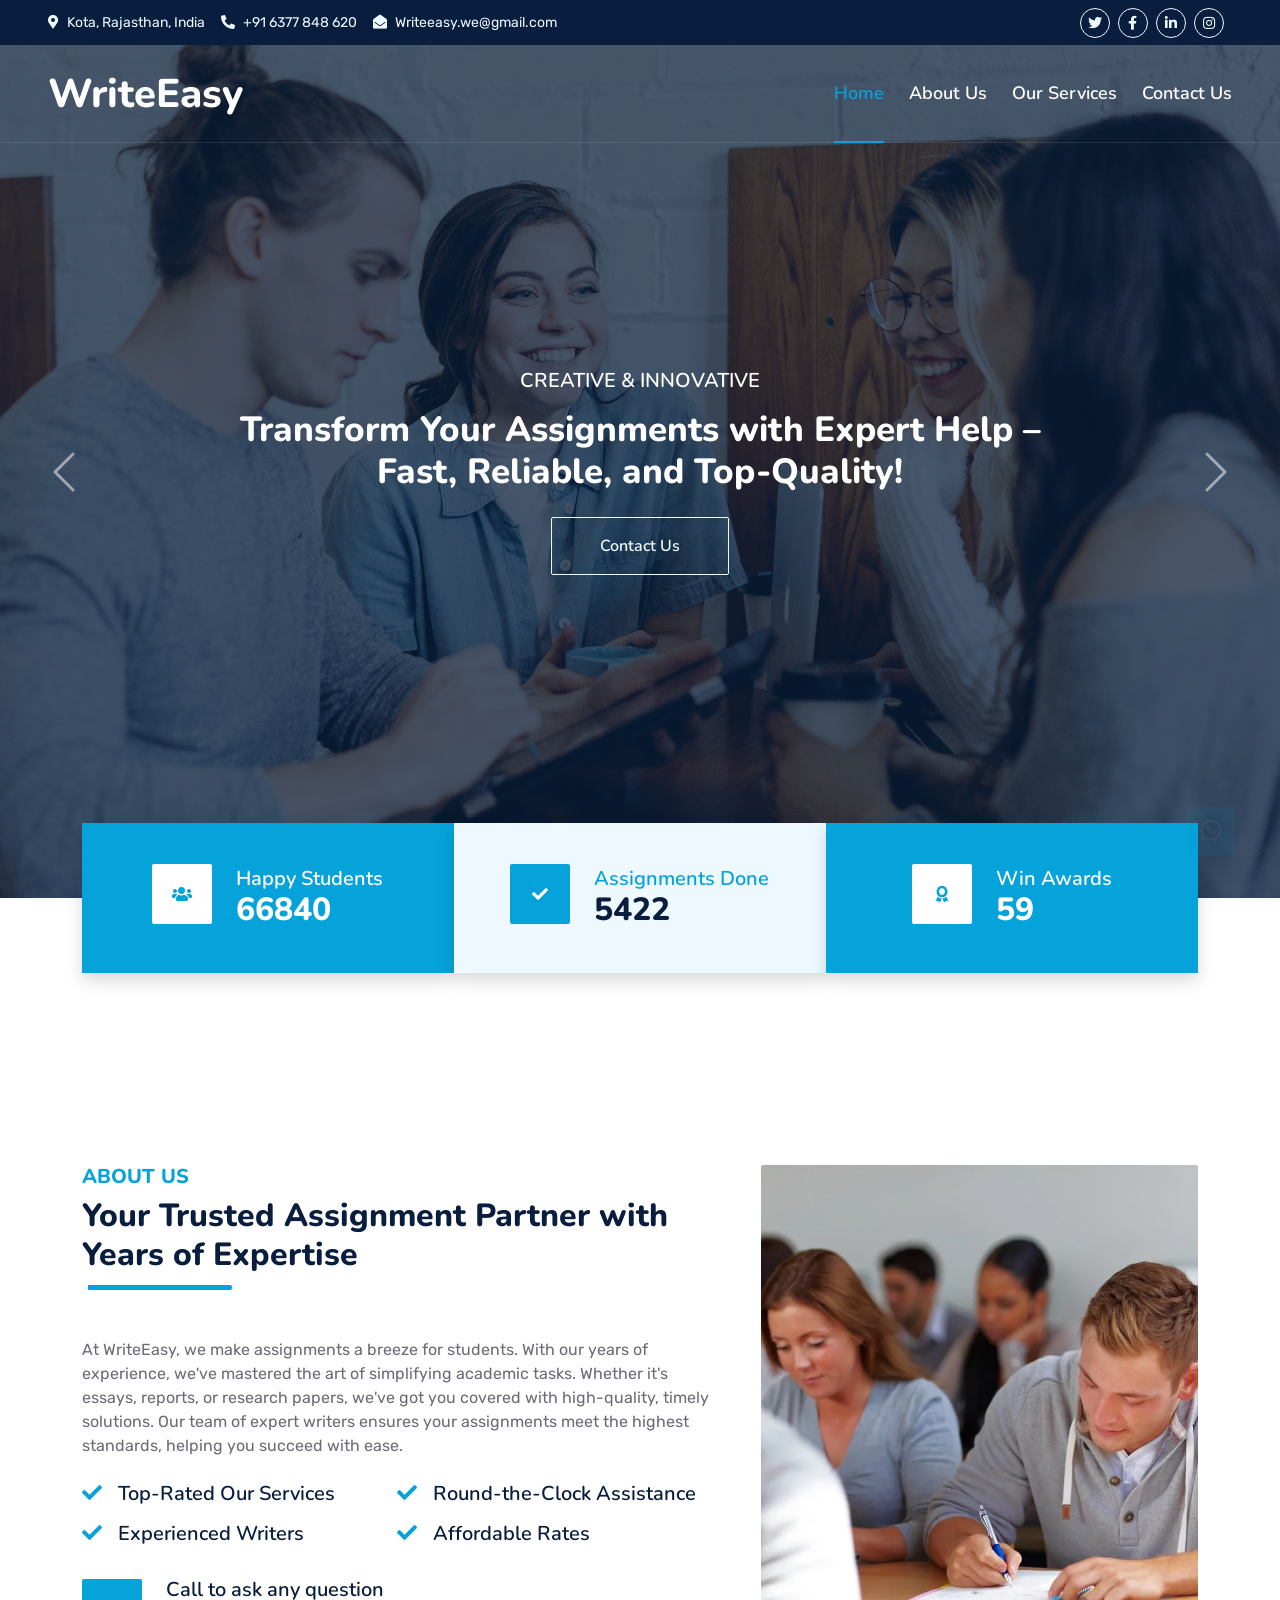
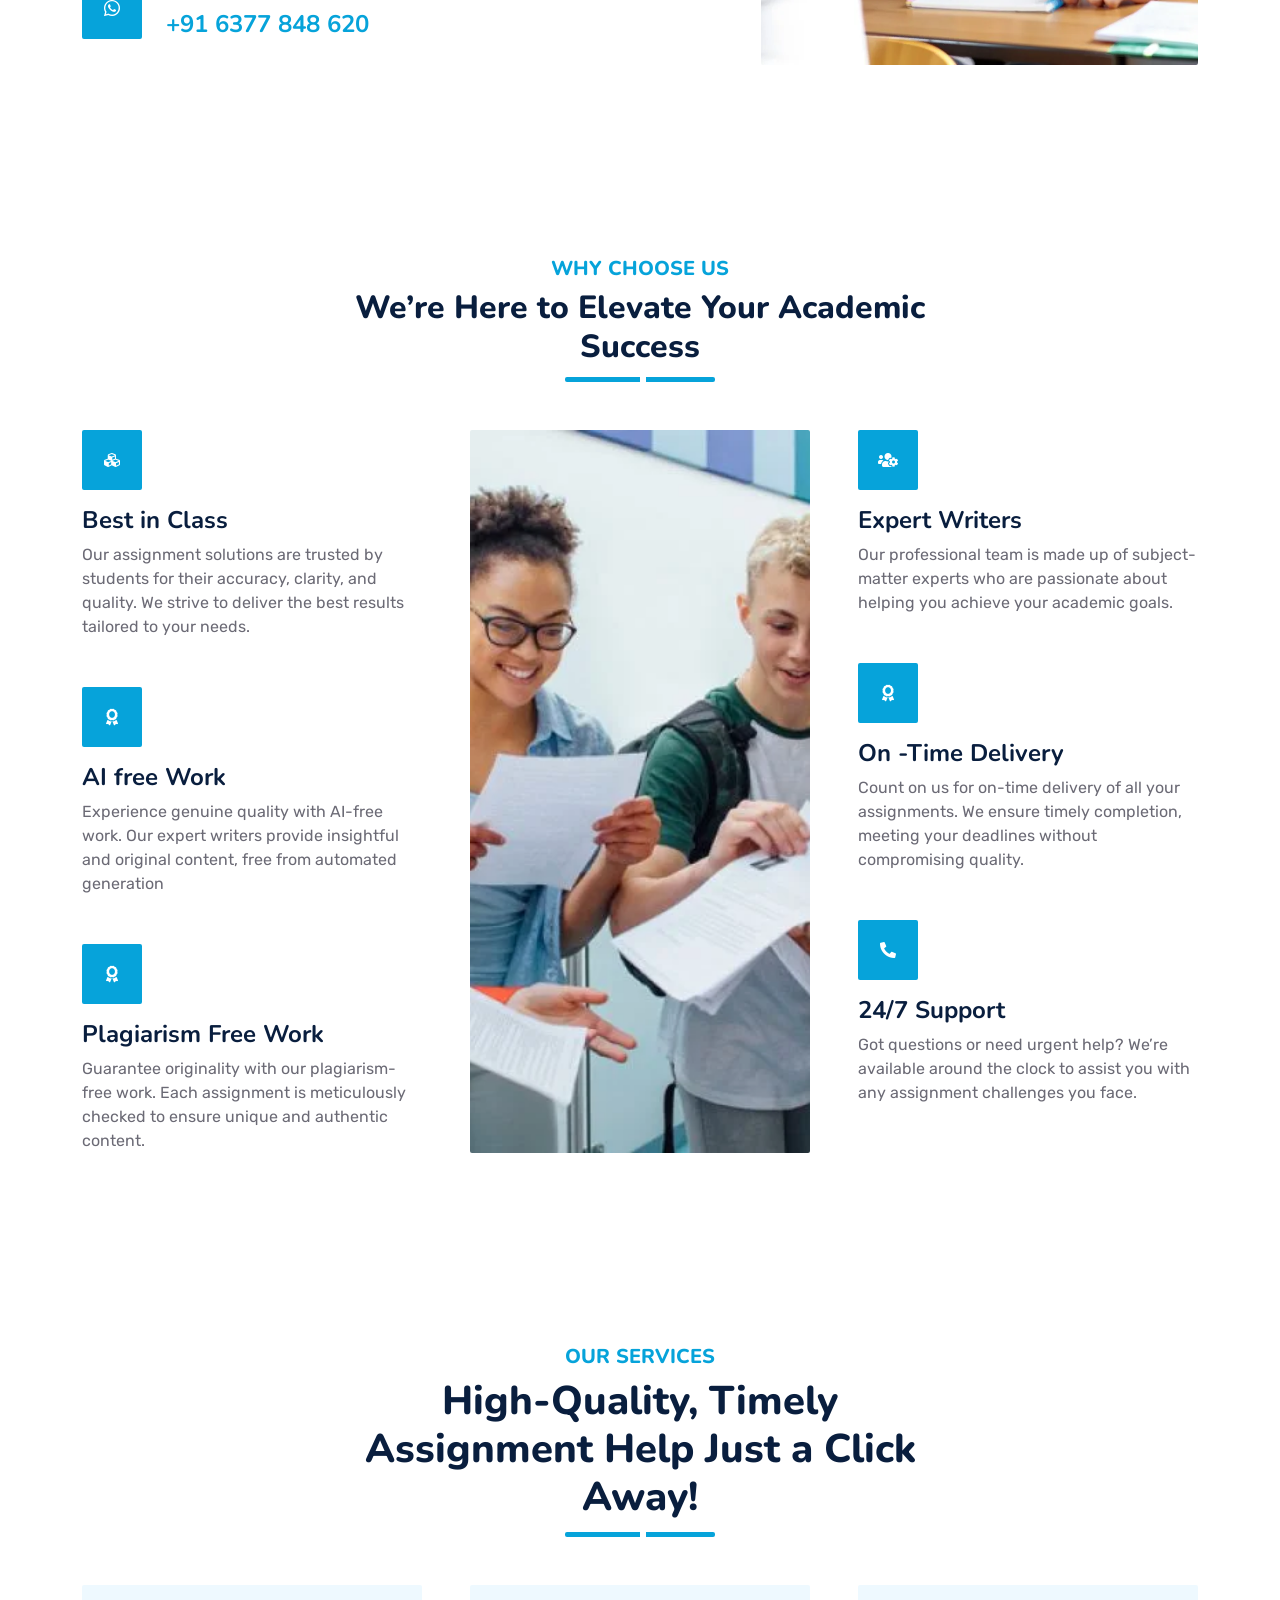
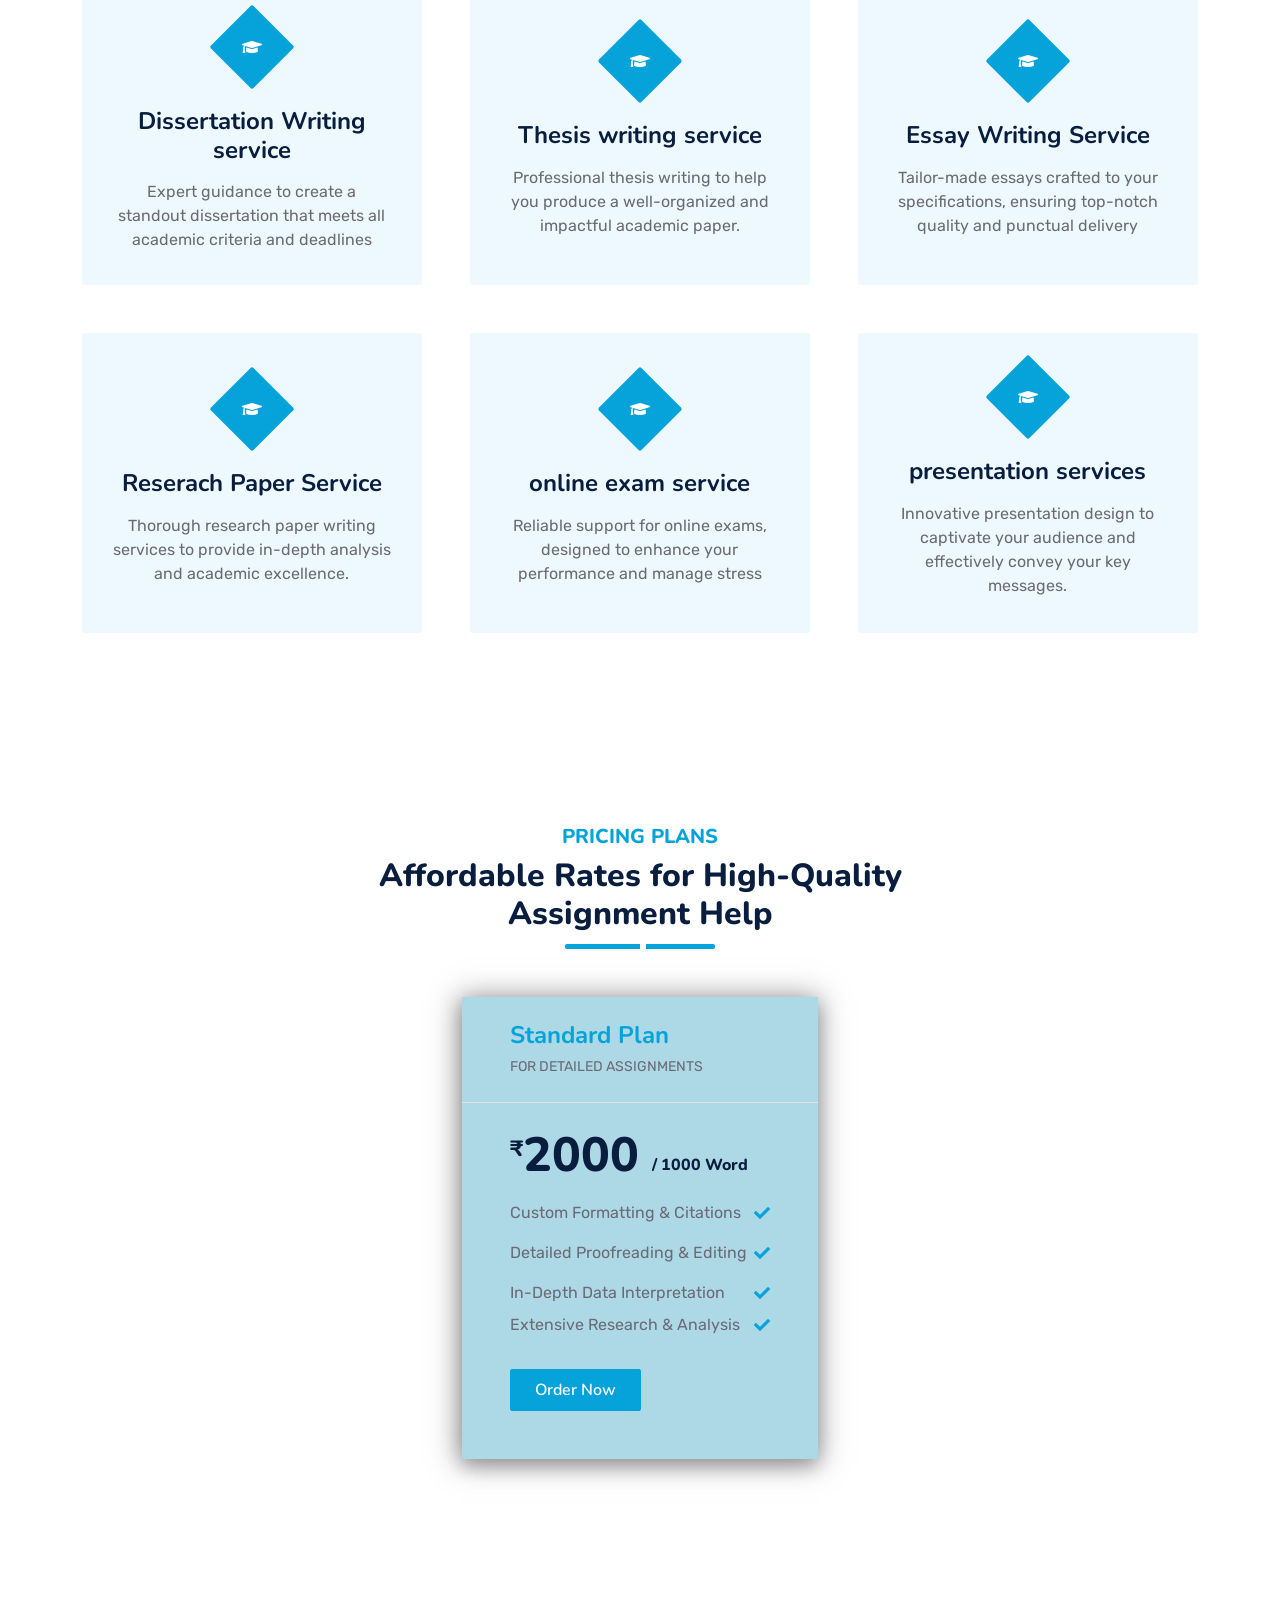
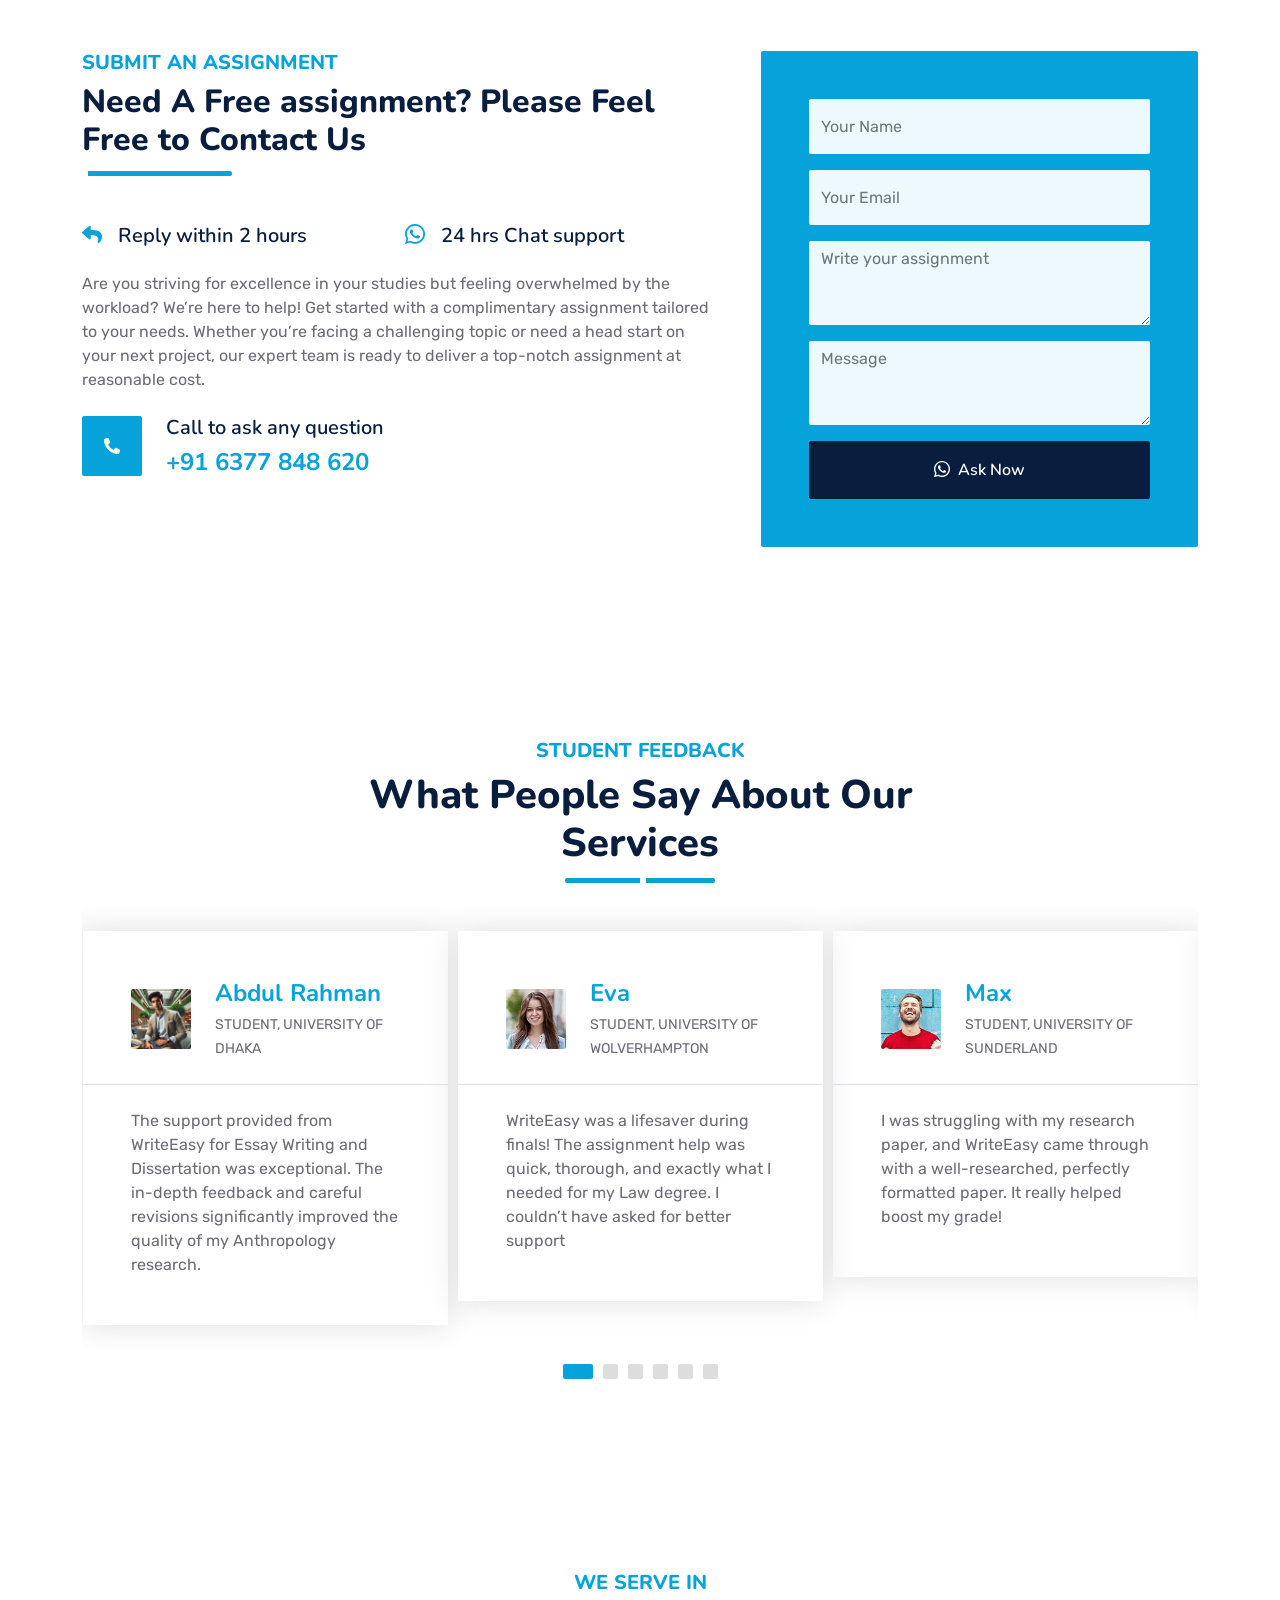
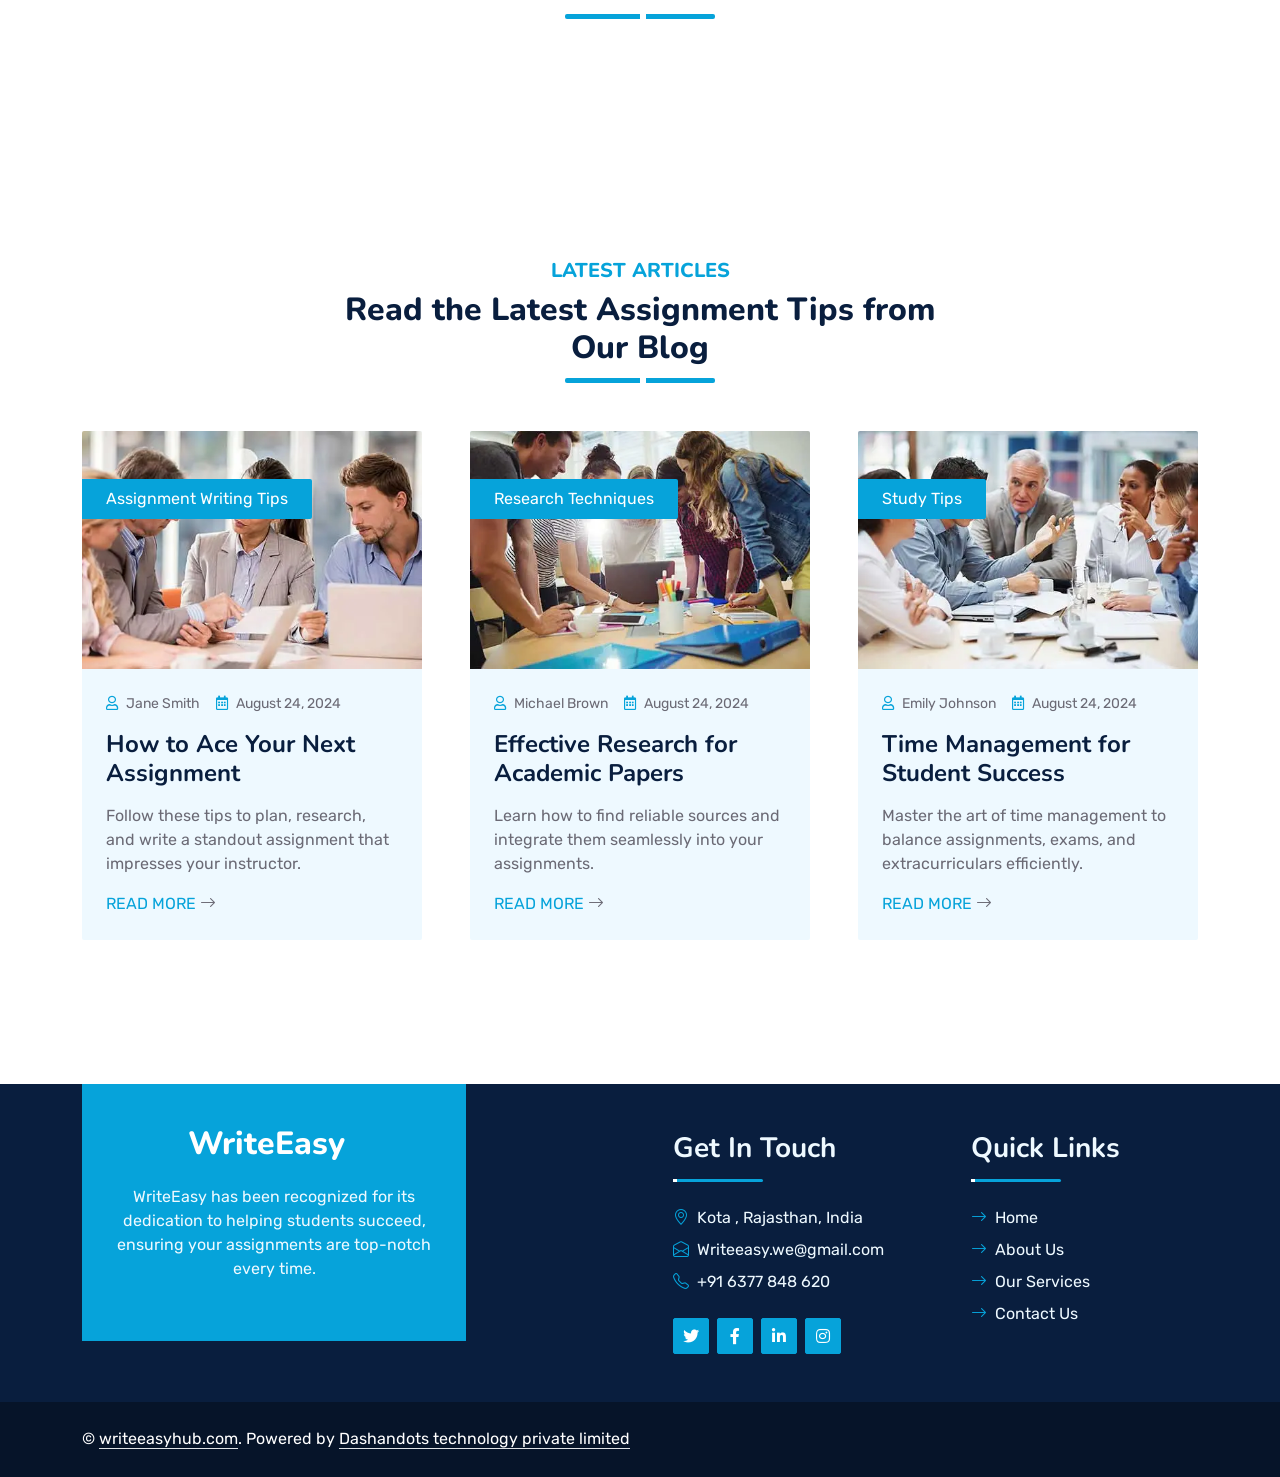
==== commit f0b5fed5: "Changes in code" ====
--- a/index.html
+++ b/index.html
@@ -68,10 +68,10 @@
                         class="fab fa-facebook-f fw-normal"></i></a>
                 <a class="btn btn-sm btn-outline-light btn-sm-square rounded-circle me-2" href=""><i
                         class="fab fa-linkedin-in fw-normal"></i></a>
-                <a class="btn btn-sm btn-outline-light btn-sm-square rounded-circle me-2" href=""><i
+                <a class="btn btn-sm btn-outline-light btn-sm-square rounded-circle me-2" href="https://www.instagram.com/write_easy__/
+"><i
                         class="fab fa-instagram fw-normal"></i></a>
-                <a class="btn btn-sm btn-outline-light btn-sm-square rounded-circle" href=""><i
-                        class="fab fa-youtube fw-normal"></i></a>
+
             </div>
         </div>
     </div>
@@ -471,7 +471,7 @@
         >
           <h5 class="fw-bold text-primary text-uppercase">Our Services</h5>
           <h1 class="mb-0">
-            Your Success is Our Mission – High-Quality, Timely Assignment Help
+            High-Quality, Timely Assignment Help
             Just a Click Away!
           </h1>
         </div>
@@ -881,139 +881,63 @@
           The Essay Writing and Dissertation help were excellent. The detailed feedback and thorough revisions significantly improved my Sociology work. 
             </div>
           </div>
+           <div class="testimonial-item bg-light my-4">
+            <div class="d-flex align-items-center border-bottom pt-5 pb-4 px-5">
+              <img loading="lazy"
+                class="img-fluid rounded"
+                src="img/testimonial-4.webp"
+                style="width: 60px; height: 60px"
+              />
+              <div class="ps-4">
+                <h4 class="text-primary mb-1">Bounthavy</h4>
+                <small class="text-uppercase">Student, National University of Laos (NUOL)</small>
+              </div>
+            </div>
+            <div class="pt-4 pb-5 px-5">
+          The Essay Writing and Dissertation assistance was exceptional. The insightful feedback and thorough revisions took my International Relations work to the next level.
+            </div>
+          </div>
+           <div class="testimonial-item bg-light my-4">
+            <div class="d-flex align-items-center border-bottom pt-5 pb-4 px-5">
+              <img loading="lazy"
+                class="img-fluid rounded"
+                src="img/student.img.webp"
+                style="width: 60px; height: 60px"
+              />
+              <div class="ps-4">
+                <h4 class="text-primary mb-1">Abdul Rahman</h4>
+                <small class="text-uppercase">Student, University of Dhaka</small>
+              </div>
+            </div>
+            <div class="pt-4 pb-5 px-5">
+          The support provided from WriteEasy for Essay Writing and Dissertation was exceptional. The in-depth feedback and careful revisions significantly improved the quality of my Anthropology research.
+            </div>
+          </div>
         </div>
       </div>
     </div>
     <!-- Testimonial End -->
 
-    <!-- Team Start -->
-    <!-- <div class="container-fluid py-5 wow fadeInUp" data-wow-delay="0.1s">
+    
+    <!-- Serve Start-->
+
+  <div class="container-fluid py-5 wow fadeInUp" data-wow-delay="0.1s">
       <div class="container py-5">
         <div
           class="section-title text-center position-relative pb-3 mb-5 mx-auto"
           style="max-width: 600px"
         >
           <h5 class="fw-bold text-primary text-uppercase">We Serve in</h5>
-          <h2 class="mb-0">Your Shortcut to Academic Excellence!</h2>
-        </div>
-        <div class="row g-5">
-          <div class="col-lg-4 wow slideInUp" data-wow-delay="0.3s">
-            <div class="team-item bg-light rounded overflow-hidden">
-              <div class="team-img position-relative overflow-hidden">
-                <img loading="lazy" class="img-fluid w-100" src="img/team-1.webp" alt="" />
-                <div class="team-social">
-                  <a
-                    class="btn btn-lg btn-primary btn-lg-square rounded"
-                    href=""
-                    ><i class="fab fa-twitter fw-normal"></i
-                  ></a>
-                  <a
-                    class="btn btn-lg btn-primary btn-lg-square rounded"
-                    href=""
-                    ><i class="fab fa-facebook-f fw-normal"></i
-                  ></a>
-
-
-                  <a
-                    class="btn btn-lg btn-primary btn-lg-square rounded"
-                    href=""
-                    ><i class="fab fa-instagram fw-normal"></i
-                  ></a>
-                  <a
-                    class="btn btn-lg btn-primary btn-lg-square rounded"
-                    href=""
-                    ><i class="fab fa-linkedin-in fw-normal"></i
-                  ></a>
-                </div>
-              </div>
-              <div class="text-center py-4">
-                <h4 class="text-primary">Rohit</h4>
-                <p class="text-uppercase m-0">Teacher</p>
-              </div>
-            </div>
-          </div>
-          <div class="col-lg-4 wow slideInUp" data-wow-delay="0.6s">
-            <div class="team-item bg-light rounded overflow-hidden">
-              <div class="team-img position-relative overflow-hidden">
-                <img loading="lazy" class="img-fluid w-100" src="img/team-2.webp" alt="" />
-                <div class="team-social">
-                  <a
-                    class="btn btn-lg btn-primary btn-lg-square rounded"
-                    href=""
-                    ><i class="fab fa-twitter fw-normal"></i
-                  ></a>
-                  <a
-                    class="btn btn-lg btn-primary btn-lg-square rounded"
-                    href=""
-                    ><i class="fab fa-facebook-f fw-normal"></i
-                  ></a>
-                  <a
-                    class="btn btn-lg btn-primary btn-lg-square rounded"
-                    href=""
-                    ><i class="fab fa-instagram fw-normal"></i
-                  ></a>
-                  <a
-                    class="btn btn-lg btn-primary btn-lg-square rounded"
-                    href=""
-                    ><i class="fab fa-linkedin-in fw-normal"></i
-                  ></a>
-                </div>
-              </div>
-              <div class="text-center py-4">
-                <h4 class="text-primary">Mansi</h4>
-                <p class="text-uppercase m-0">Designer</p>
-              </div>
-            </div>
-          </div>
-          <div class="col-lg-4 wow slideInUp" data-wow-delay="0.9s">
-            <div class="team-item bg-light rounded overflow-hidden">
-              <div class="team-img position-relative overflow-hidden">
-                <img loading="lazy" class="img-fluid w-100" src="img/team-3.webp" alt="" />
-                <div class="team-social">
-                  <a
-                    class="btn btn-lg btn-primary btn-lg-square rounded"
-                    href=""
-                    ><i class="fab fa-twitter fw-normal"></i
-                  ></a>
-                  <a
-                    class="btn btn-lg btn-primary btn-lg-square rounded"
-                    href=""
-                    ><i class="fab fa-facebook-f fw-normal"></i
-                  ></a>
-                  <a
-                    class="btn btn-lg btn-primary btn-lg-square rounded"
-                    href=""
-                    ><i class="fab fa-instagram fw-normal"></i
-                  ></a>
-                  <a
-                    class="btn btn-lg btn-primary btn-lg-square rounded"
-                    href=""
-                    ><i class="fab fa-linkedin-in fw-normal"></i
-                  ></a>
-                </div>
-              </div>
-              <div class="text-center py-4">
-                <h4 class="text-primary">Mihir</h4>
-                <p class="text-uppercase m-0">Teacher</p>
-              </div>
-            </div>
+        </div>
+       <!-- Serve End-->
+         
           </div>
         </div>
       </div>
-    </div> -->
-
-
-                          <!-- Presence -->
-    <div
-          class="section-title text-center position-relative pb-3 mb-5 mx-auto"
-          style="max-width: 600px"
-        >
-          <h5 class="fw-bold text-primary text-uppercase">We Serve in</h5>
-        </div>
-<div class="presence">
-  <img src="img/presence.jpg" alt="", class="map">
-</div>
-    <!-- Presence End -->
+    </div>
+
+
+
 
 
 <!-- Blog Start -->
@@ -1093,7 +1017,7 @@
     >
       <div class="container">
         <div class="row gx-5">
-          <div class="col-lg-4 col-md-6 footer-about">
+          <div class="col-lg-4 col-md-6 col-sm-12 footer-about ">
             <div
               class="d-flex flex-column align-items-center justify-content-center text-center bg-primary p-4 footer-2"
             >
@@ -1137,7 +1061,7 @@
                   <a class="btn btn-primary btn-square me-2" href="#"
                     ><i class="fab fa-linkedin-in fw-normal"></i
                   ></a>
-                  <a class="btn btn-primary btn-square" href="#"
+                  <a class="btn btn-primary btn-square" href="https://www.instagram.com/write_easy__/"
                     ><i class="fab fa-instagram fw-normal"></i
                   ></a>
                 </div>
--- a/css/style.css
+++ b/css/style.css
@@ -565,8 +565,20 @@
   padding-left: 10px;
 }
 
-@media (min-width: 767.98px) {
+/* @media (min-width: 767.98px) {
   .footer-about {
     margin-bottom: -75px;
   }
-}
+} */
+
+
+
+@media (max-width: 767px) {
+  .footer-about {
+    margin-bottom: 10px;
+    text-align: center;
+  }
+  .footer-about p {
+    font-size: 14px;
+  }
+}
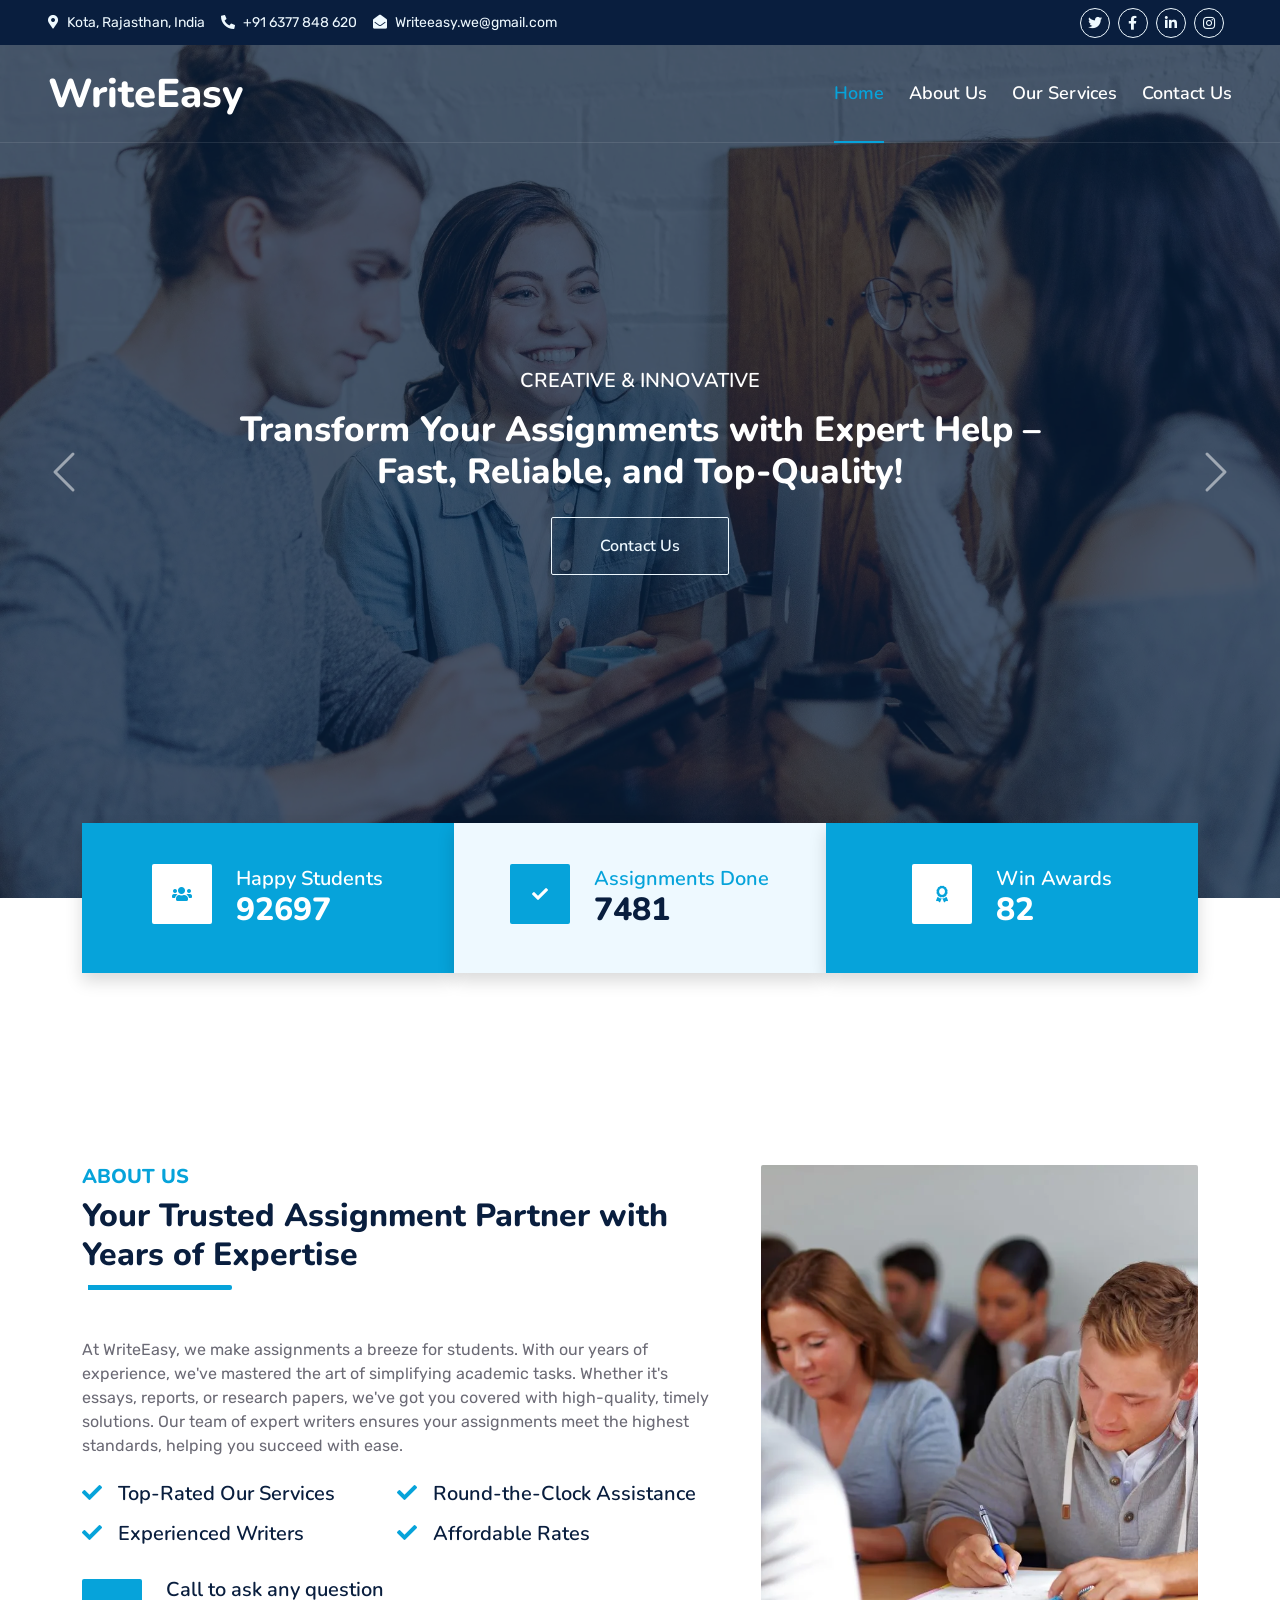
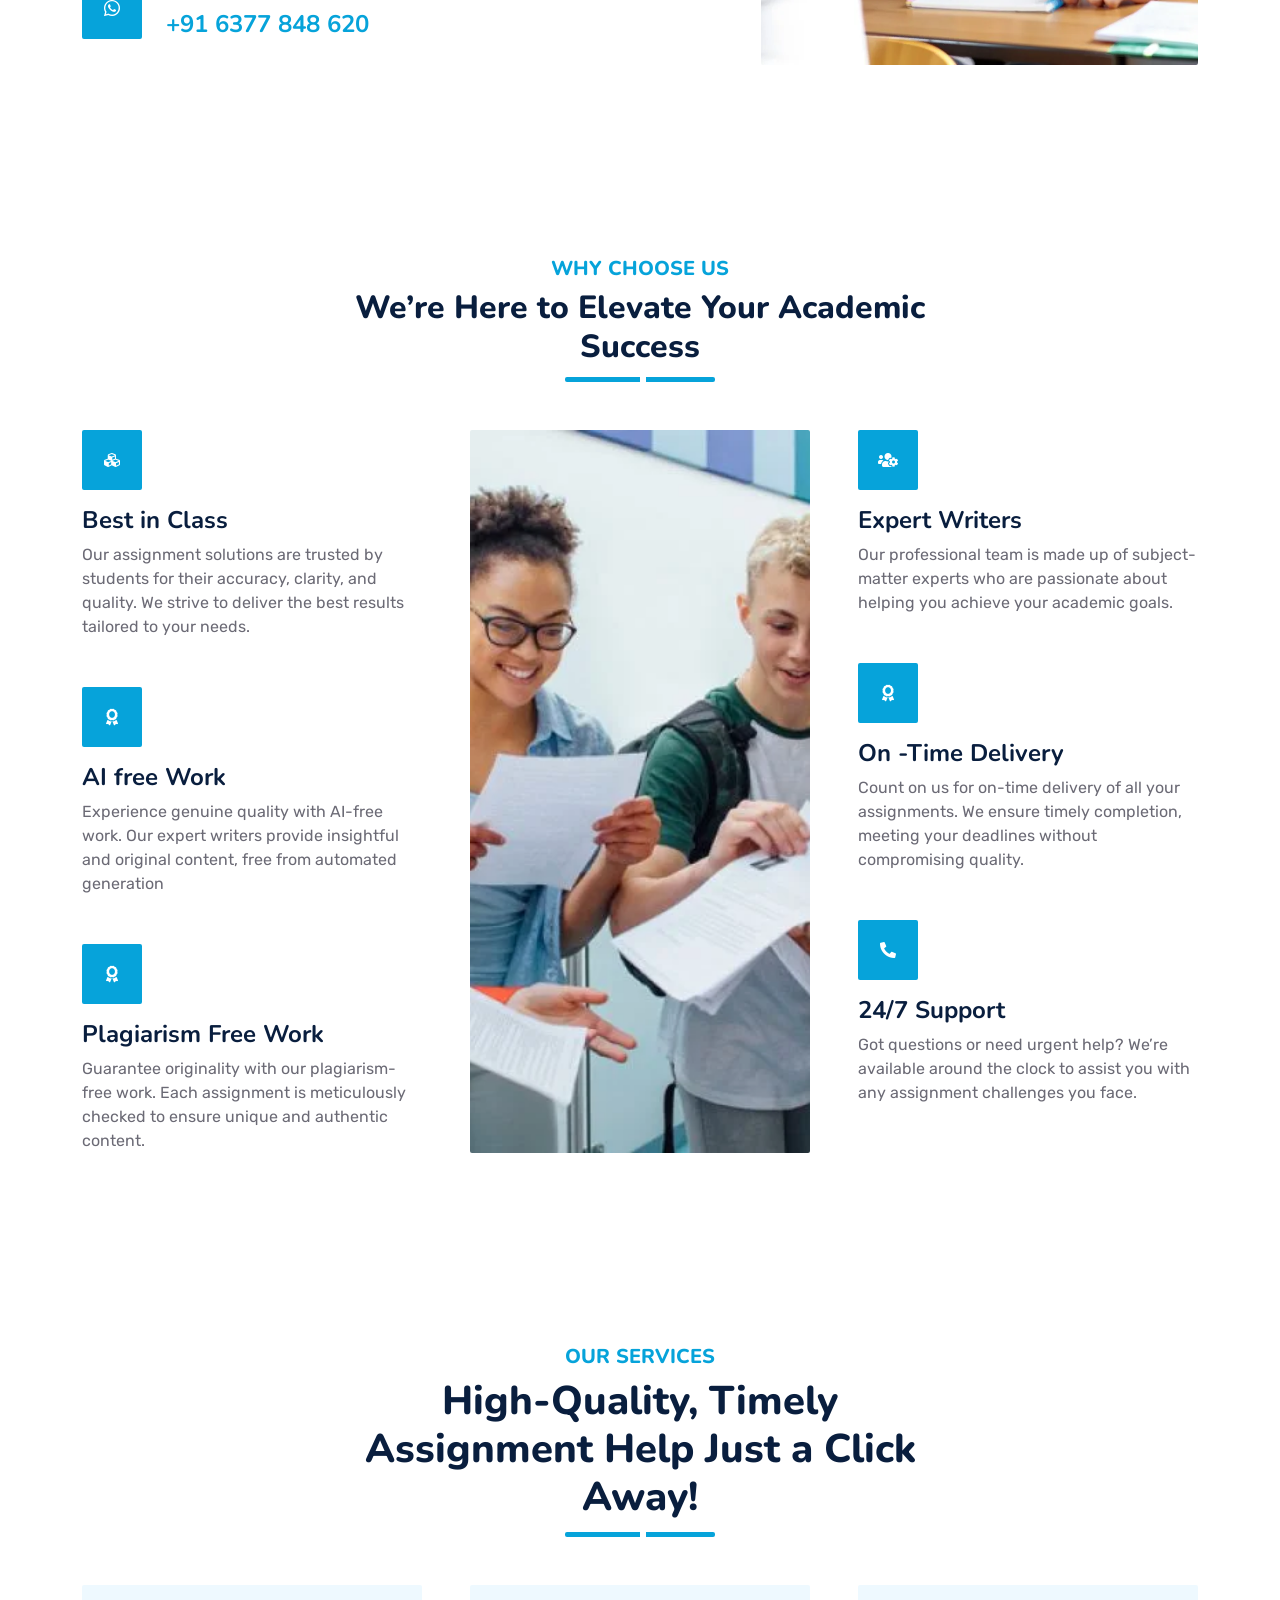
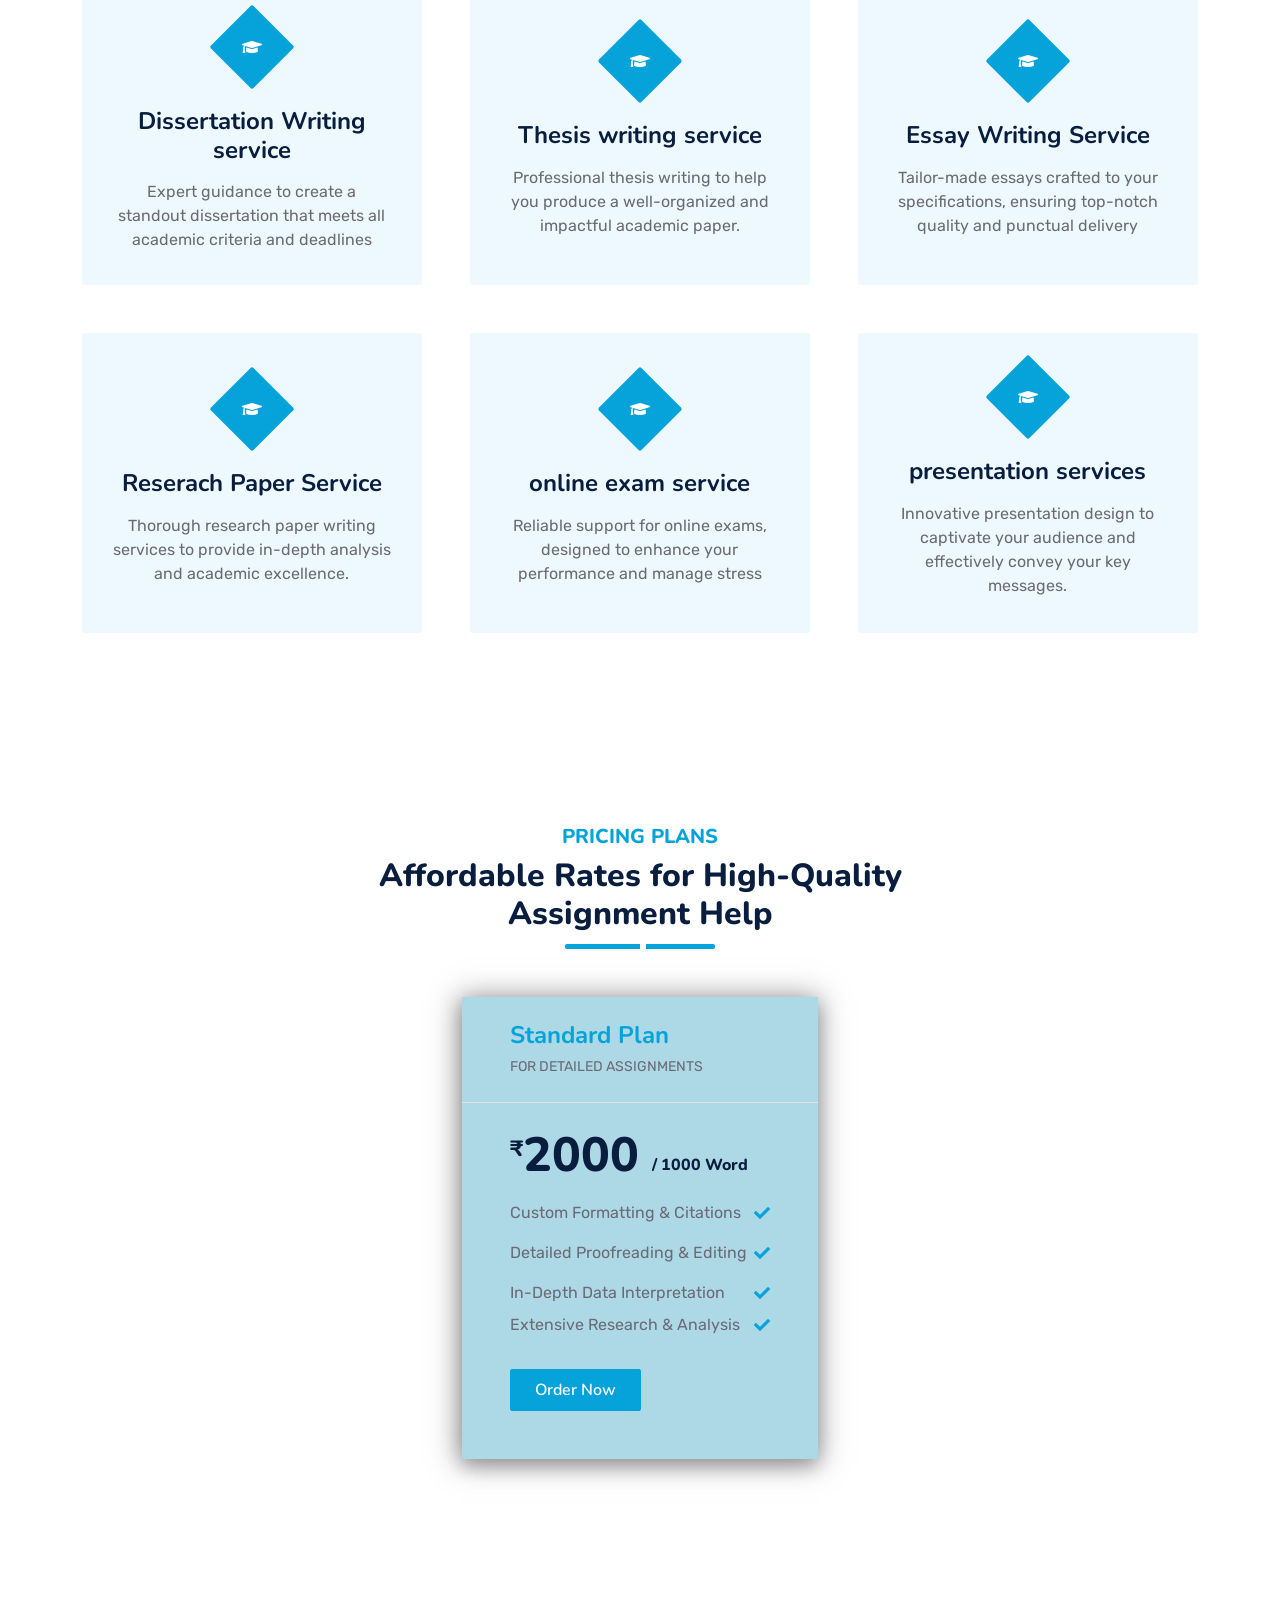
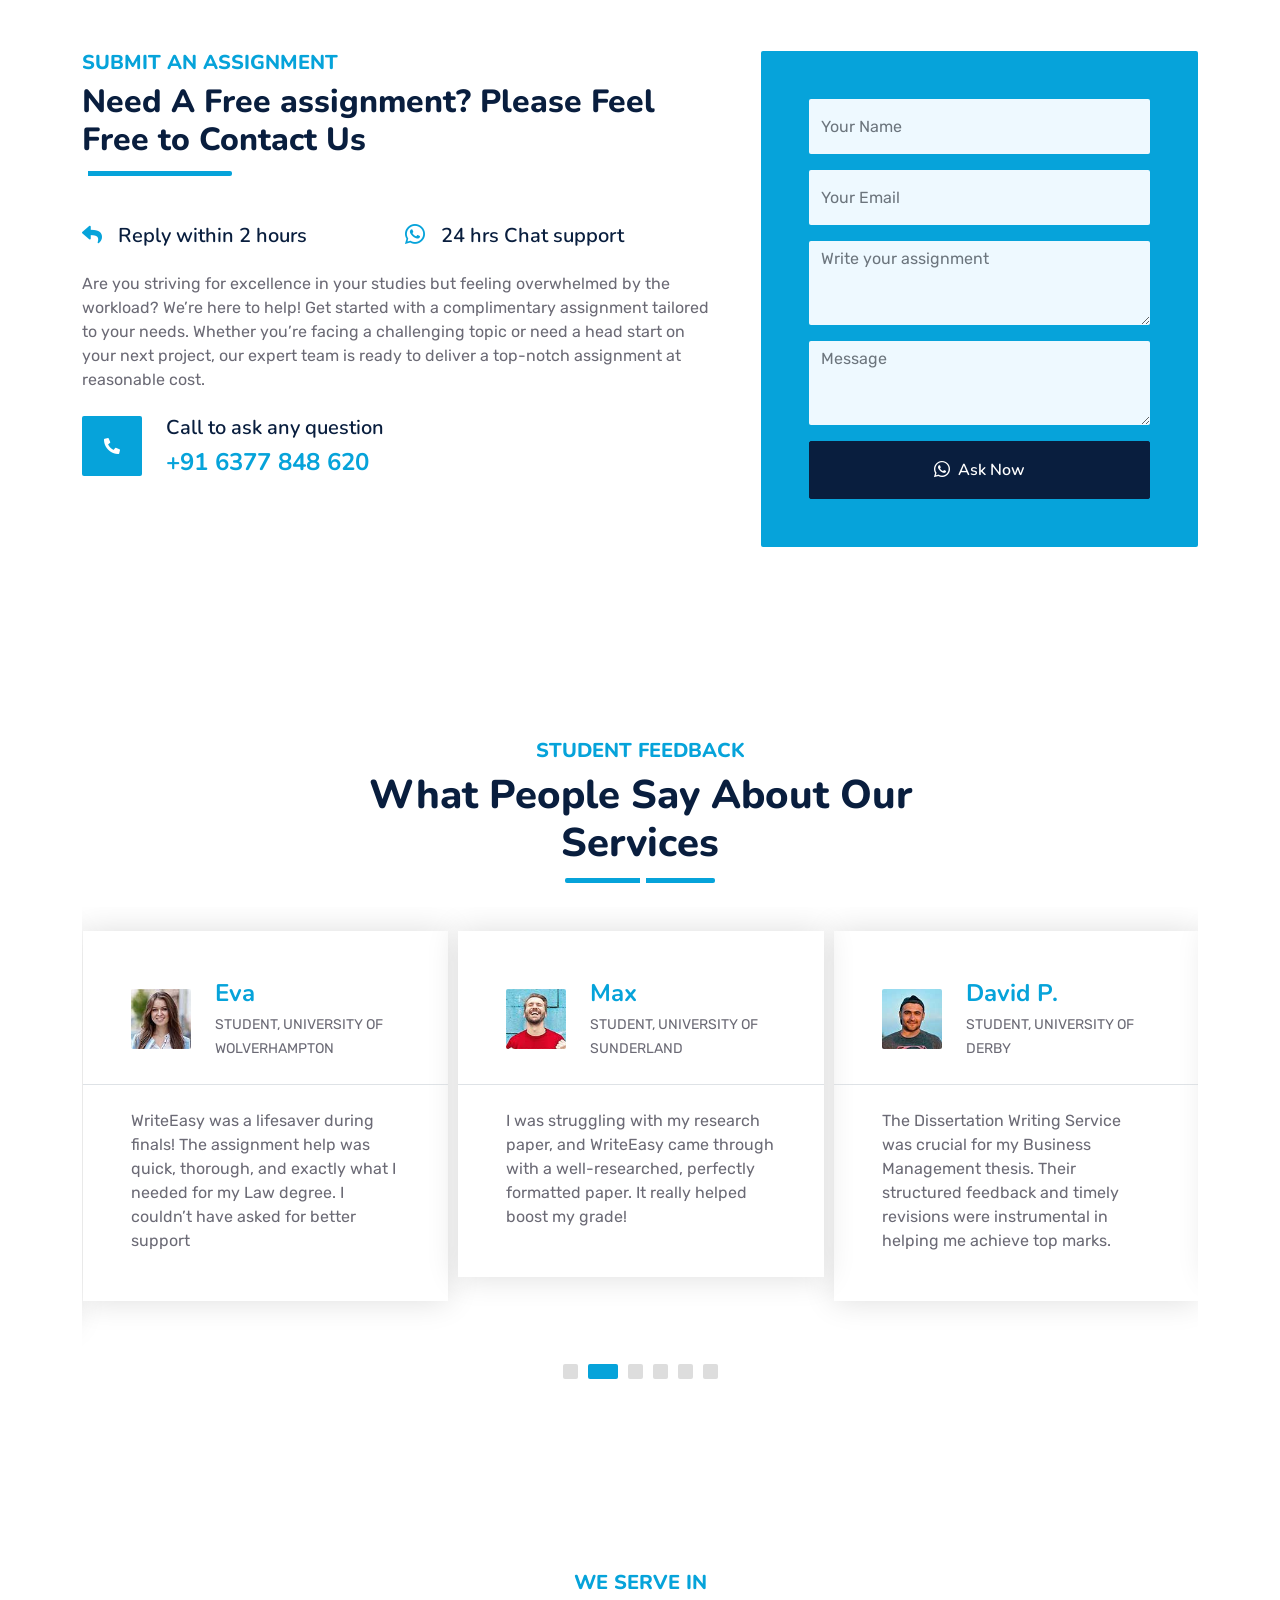
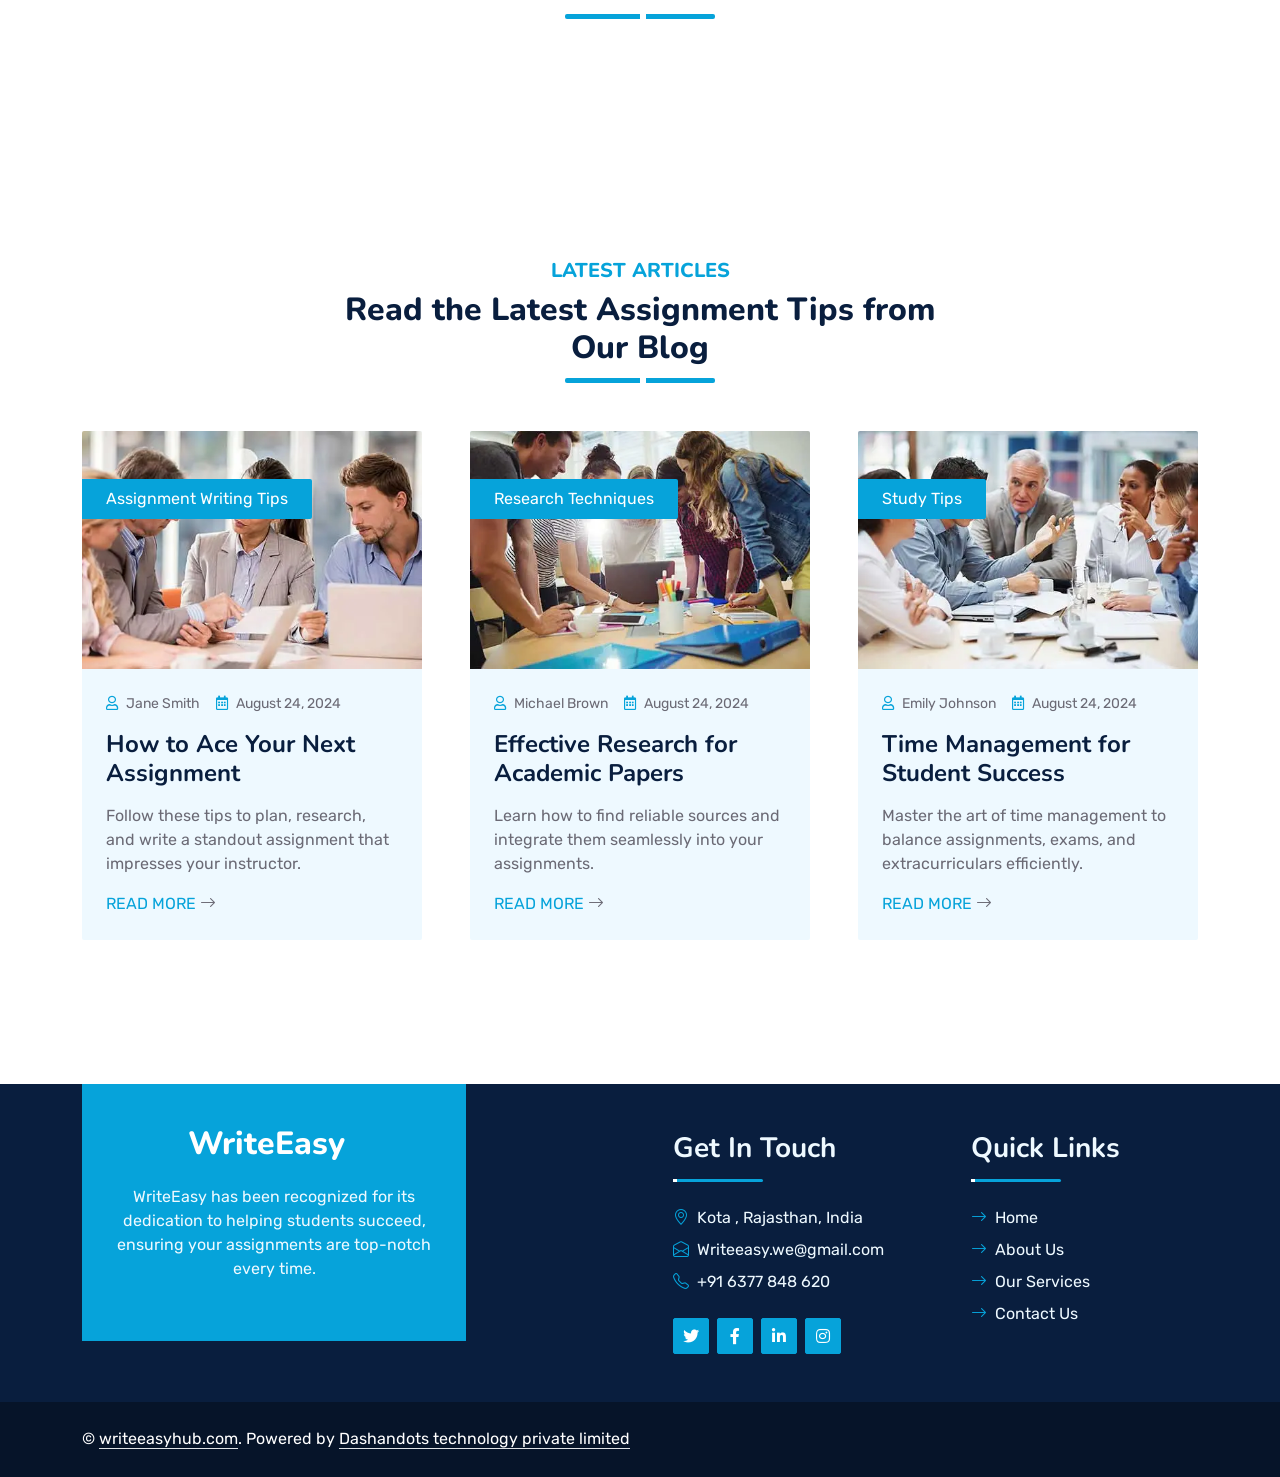
==== commit 912836dc: "changes in code" ====
--- a/index.html
+++ b/index.html
@@ -573,9 +573,8 @@
         </div>
          
           </div>
-        </div>
-      </div>
-    </div>
+          </div>
+        
 <!-- Service End -->
 
     <!-- Pricing Plan Start -->
@@ -588,37 +587,9 @@
                 </h2>
             </div>
             <div class="row g-4 Pricing1">
-                <!-- <div class="col-lg-4 wow slideInUp Pricing2" data-wow-delay="0.6s">
-                    <div class="pricing-plan">
-                        <div class=" rounded">
-                            <div class="border-bottom py-4 px-5 mb-4">
-                                <h4 class="text-primary mb-1">Basic Plan</h4>
-                                <small class="text-uppercase">For Simple Assignments </small>
-                            </div>
-                            <div class="p-5 pt-0">
-                                <h2 class="display-5 mb-3">
-                                    <small class="align-top" style="font-size: 22px; line-height: 45px">₹</small>3,990
-                                    <small class="align-bottom" style="font-size: 16px; line-height: 40px">/
-                                        Assignment</small>
-                                </h2>
-                                <div class="d-flex justify-content-between mb-3">
-                                    <span>Up to 1,000 Words </span><i class="fa fa-check text-primary pt-1"></i>
-                                </div>
-                                <div class="d-flex justify-content-between mb-3">
-                                    <span>Standard Research </span><i class="fa fa-check text-primary pt-1"></i>
-                                </div>
-                                <div class="d-flex justify-content-between mb-3">
-                                    <span>Basic Formatting </span><i class="fa fa-times text-danger pt-1"></i>
-                                </div>
-                                <div class="d-flex justify-content-between mb-2">
-                                    <span>Cross-browser Support</span><i class="fa fa-times text-danger pt-1"></i>
-                                </div>
-                                <a href="" class="btn btn-primary py-2 px-4 mt-4">Order Now</a>
-                            </div>
-                        </div>
-                    </div>
-                   
-                </div> -->
+              
+                  
+                                
                 <div class="container">
     <div class="row justify-content-center">
         <div class="col-lg-4 wow slideInUp" data-wow-delay="0.3s">
@@ -653,43 +624,11 @@
     </div>
 </div>
 
-                <!-- <div class="col-lg-4 wow slideInUp" data-wow-delay="0.9s">
-                    <div class="pricing-plan">
-                        <div class=" rounded">
-                            <div class="border-bottom py-4 px-5 mb-4">
-                                <h4 class="text-primary mb-1">Advanced Plan</h4>
-                                <small class="text-uppercase">For Comprehensive Projects
-                                </small>
-                            </div>
-                            <div class="p-5 pt-0">
-                                <h2 class="display-5 mb-3">
-                                    <small class="align-top" style="font-size: 22px; line-height: 45px">₹</small>11,970
-                                    <small class="align-bottom" style="font-size: 16px; line-height: 40px">/
-                                        Assignment</small>
-                                </h2>
-                                <div class="d-flex justify-content-between mb-3">
-                                    <span>Up to 5,000 Words </span><i class="fa fa-check text-primary pt-1"></i>
-                                </div>
-                                <div class="d-flex justify-content-between mb-3">
-                                    <span>Extensive Research & Analysis </span><i class="fa fa-check text-primary pt-1"></i>
-                                </div>
-                                <div class="d-flex justify-content-between mb-3">
-                                    <span>Custom Formatting & Citations </span><i class="fa fa-check text-primary pt-1"></i>
-                                </div>
-                                <div class="d-flex justify-content-between mb-2">
-                                    <span>Unlimited Revisions </span><i class="fa fa-check text-primary pt-1"></i>
-                                </div>
-                                <a href="" class="btn btn-primary py-2 px-4 mt-4">Order Now</a>
-                            </div>
-                        </div>
-                    </div>
+              
                     
-                </div> -->
-            </div>
-        </div>
-            
-    </div>
-
+                </div> 
+            </div>
+        </div>
     <!-- Pricing Plan End -->
 
     
@@ -869,7 +808,7 @@
             <div class="d-flex align-items-center border-bottom pt-5 pb-4 px-5">
               <img loading="lazy"
                 class="img-fluid rounded"
-                src="img/testimonial-4.webp"
+                src="img/student2.webp"
                 style="width: 60px; height: 60px"
               />
               <div class="ps-4">
@@ -885,7 +824,7 @@
             <div class="d-flex align-items-center border-bottom pt-5 pb-4 px-5">
               <img loading="lazy"
                 class="img-fluid rounded"
-                src="img/testimonial-4.webp"
+                src="img/student2.webp"
                 style="width: 60px; height: 60px"
               />
               <div class="ps-4">
@@ -920,7 +859,6 @@
 
     
     <!-- Serve Start-->
-
   <div class="container-fluid py-5 wow fadeInUp" data-wow-delay="0.1s">
       <div class="container py-5">
         <div
@@ -933,13 +871,8 @@
          
           </div>
         </div>
-      </div>
-    </div>
-
-
-
-
-
+          <!-- Serve End-->
+     
 <!-- Blog Start -->
 <div class="container-fluid py-5 wow fadeInUp" data-wow-delay="0.1s">
   <div class="container py-5">
@@ -1008,8 +941,6 @@
 <!-- Blog End -->
 
 
-
-
     <!-- Footer Start -->
     <div
       class="container-fluid bg-dark text-light mt-5 wow fadeInUp"
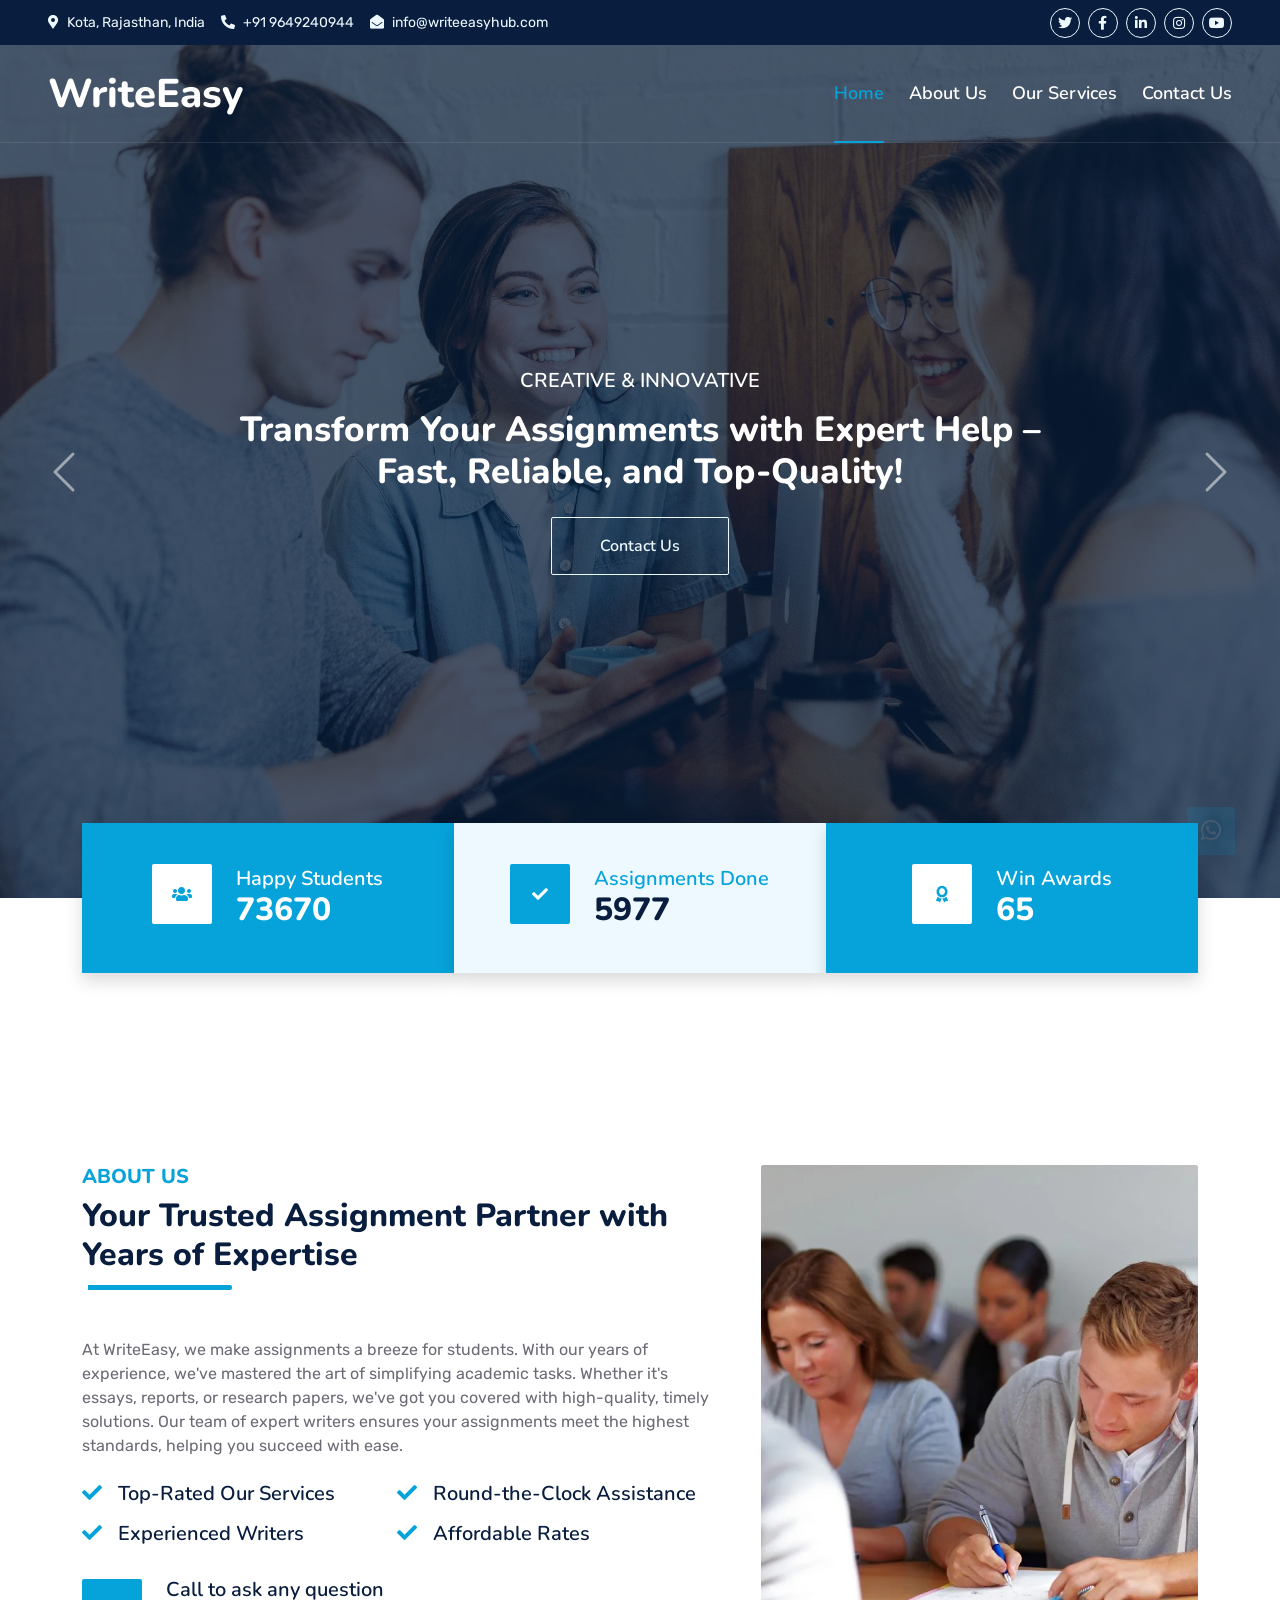
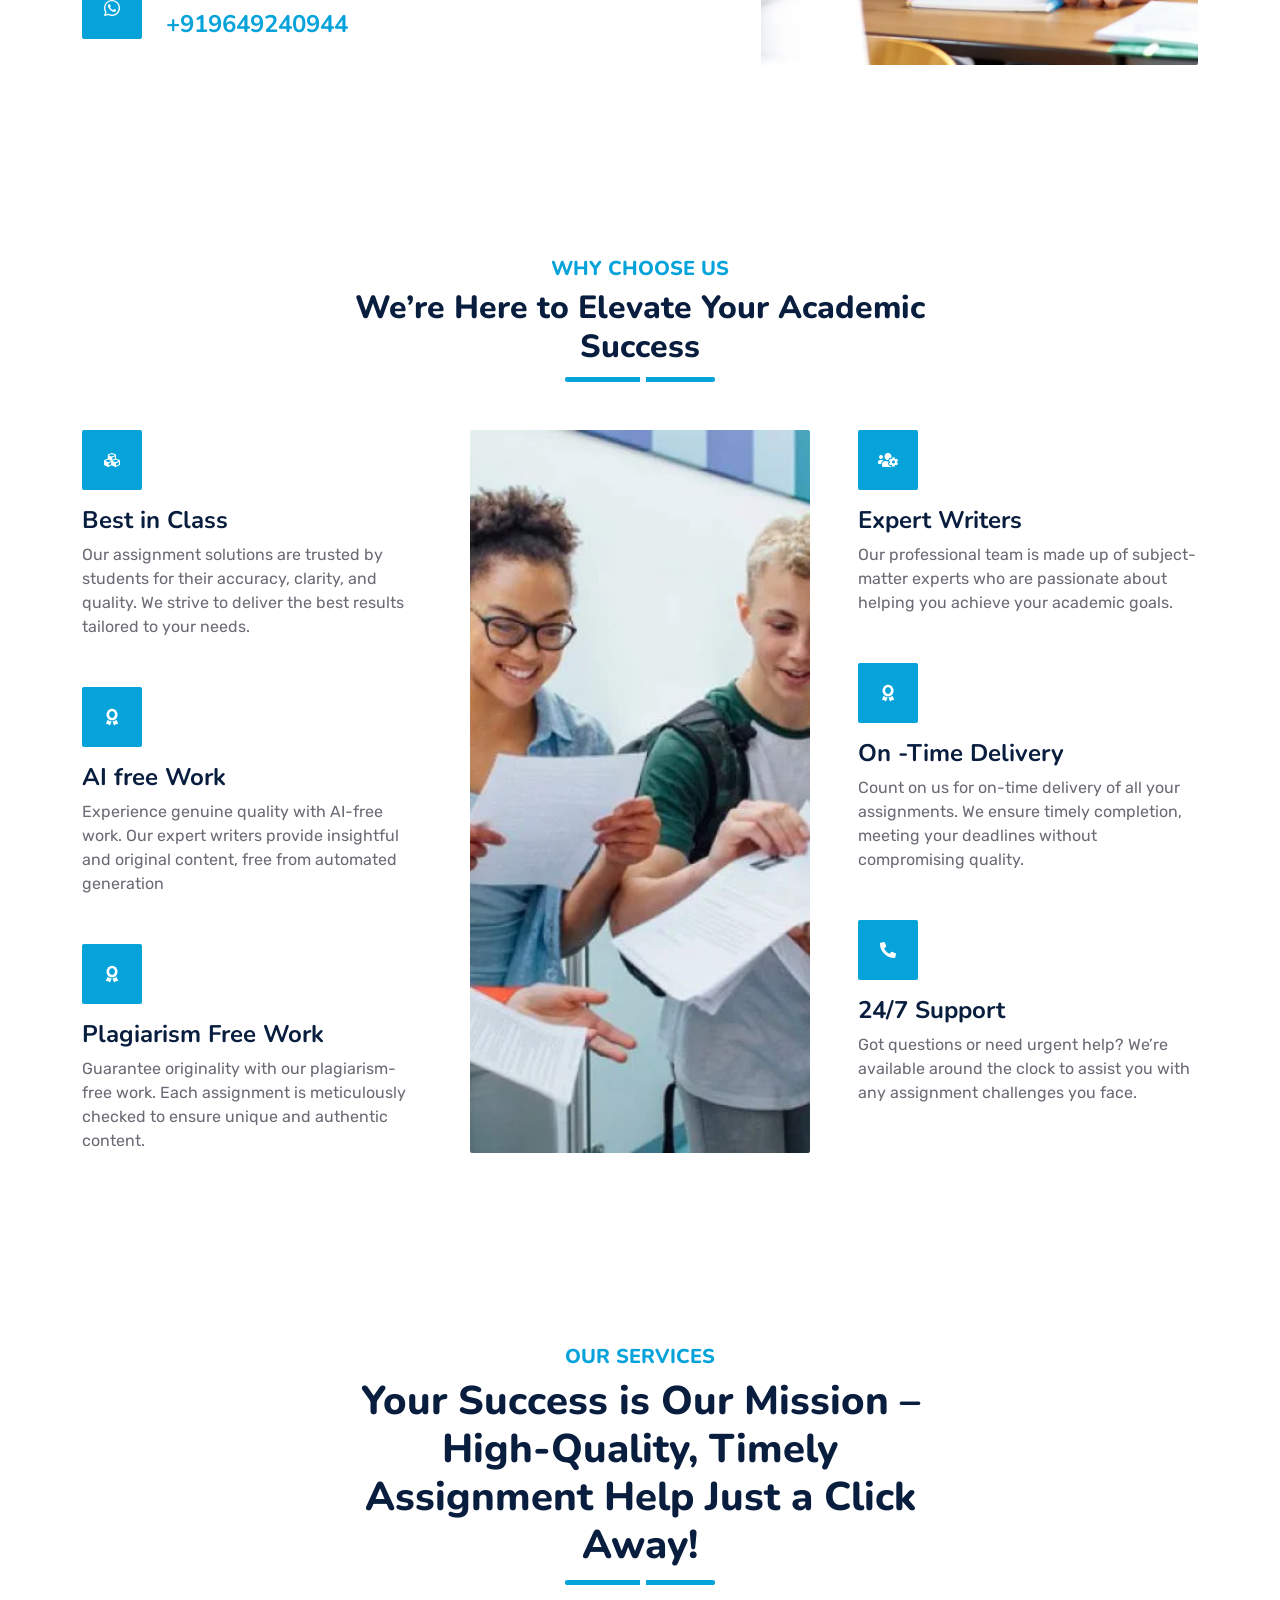
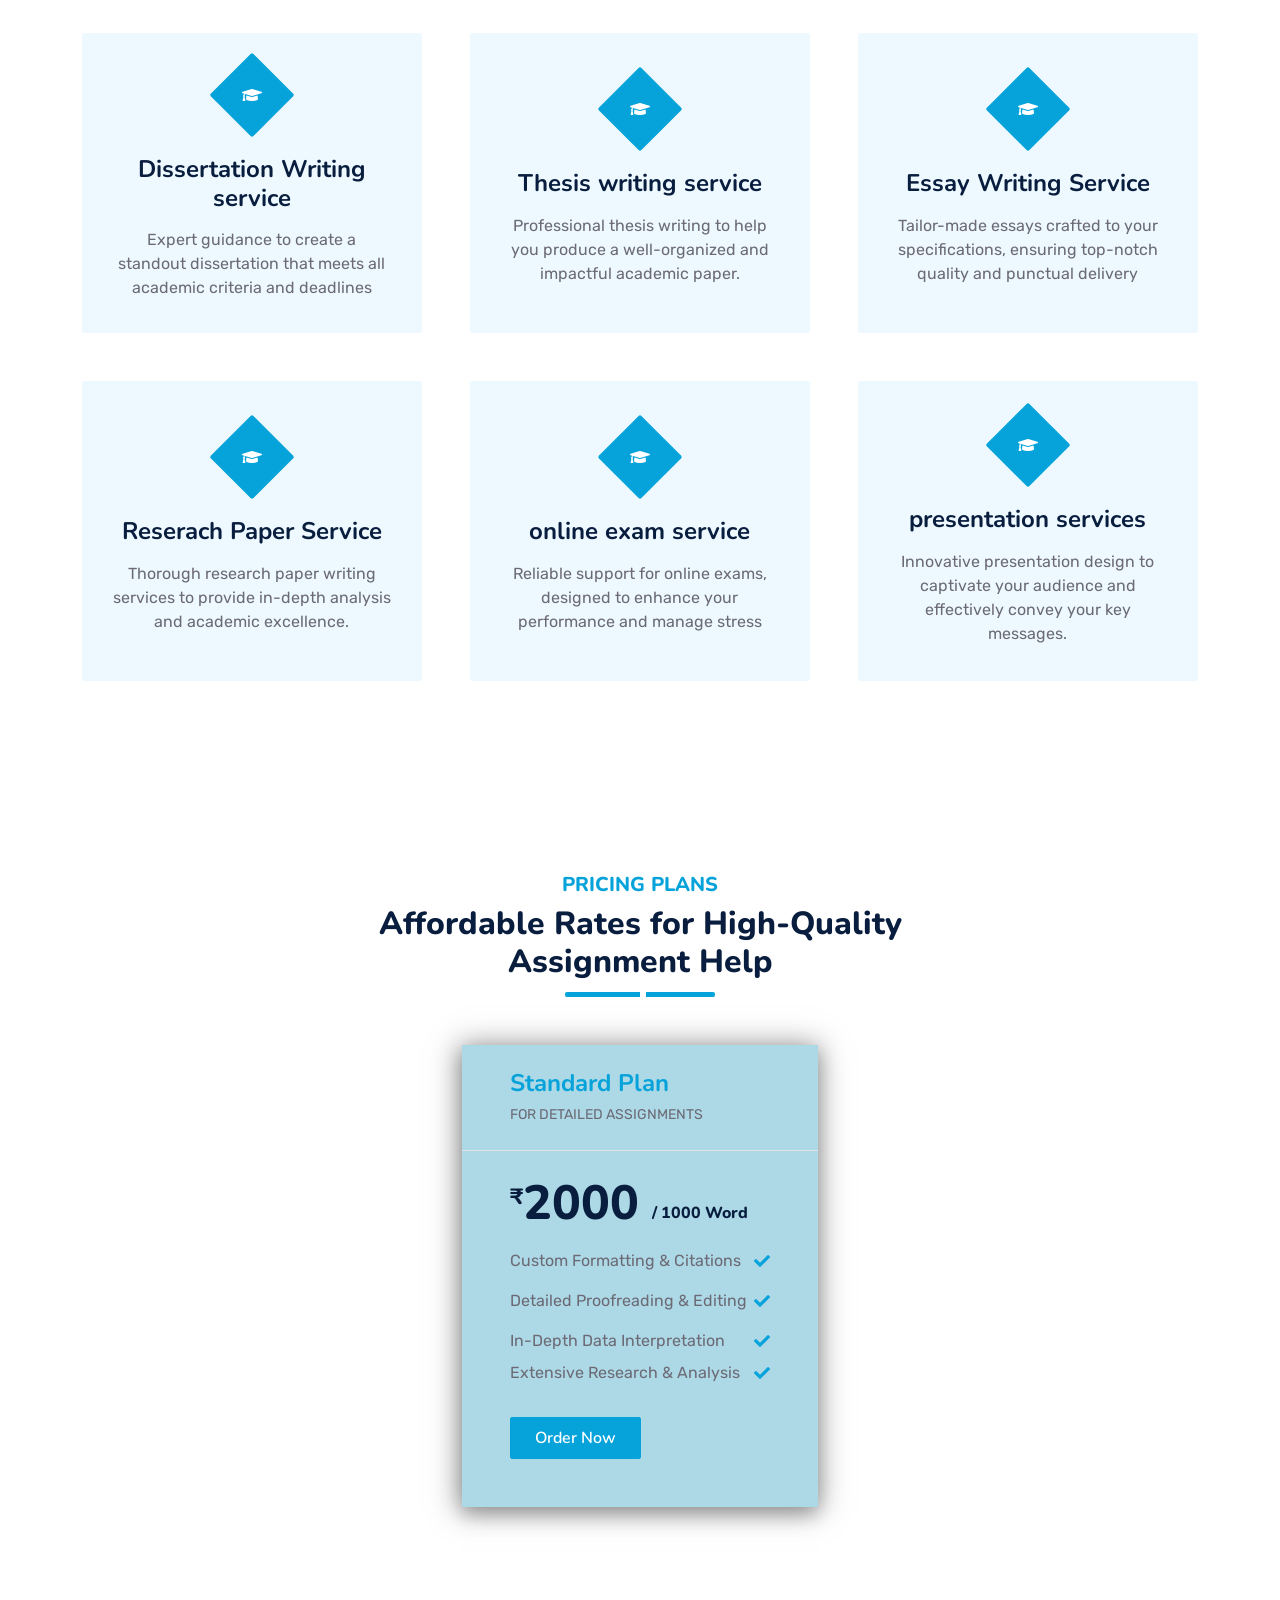
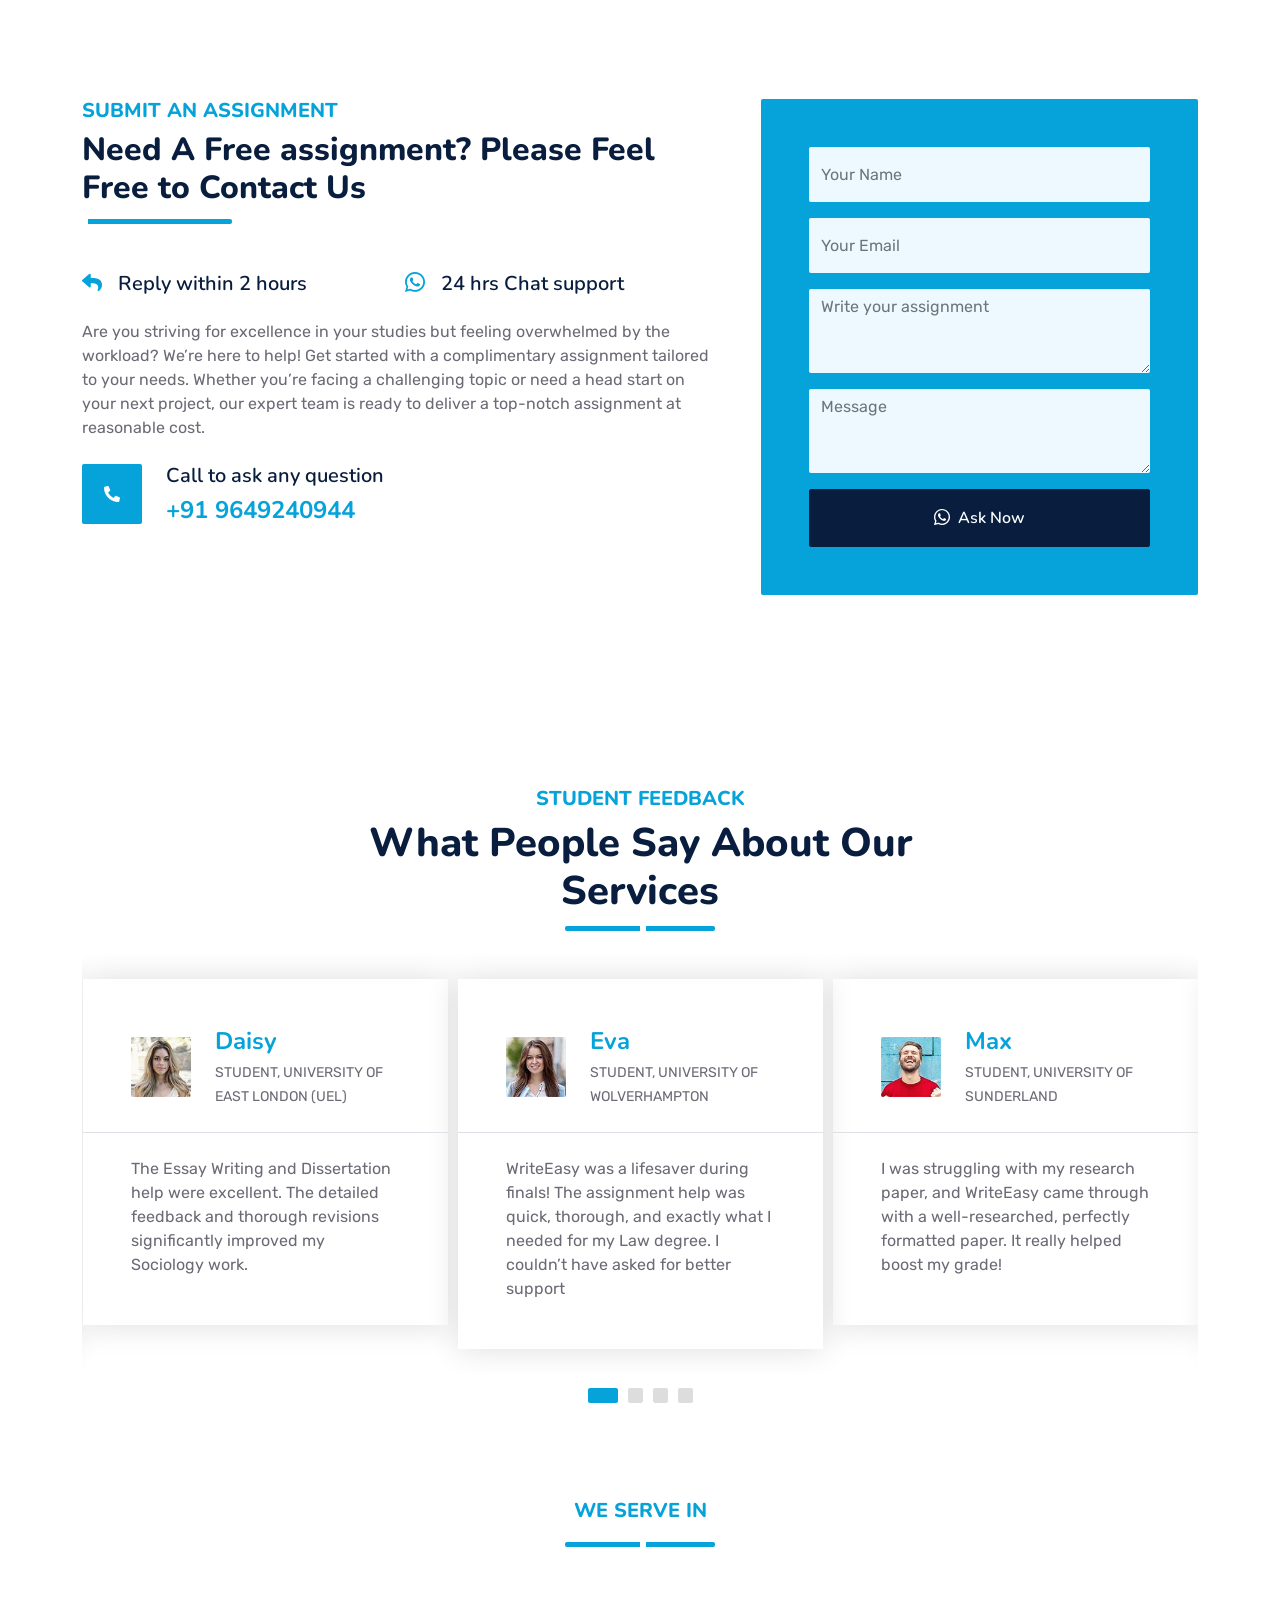
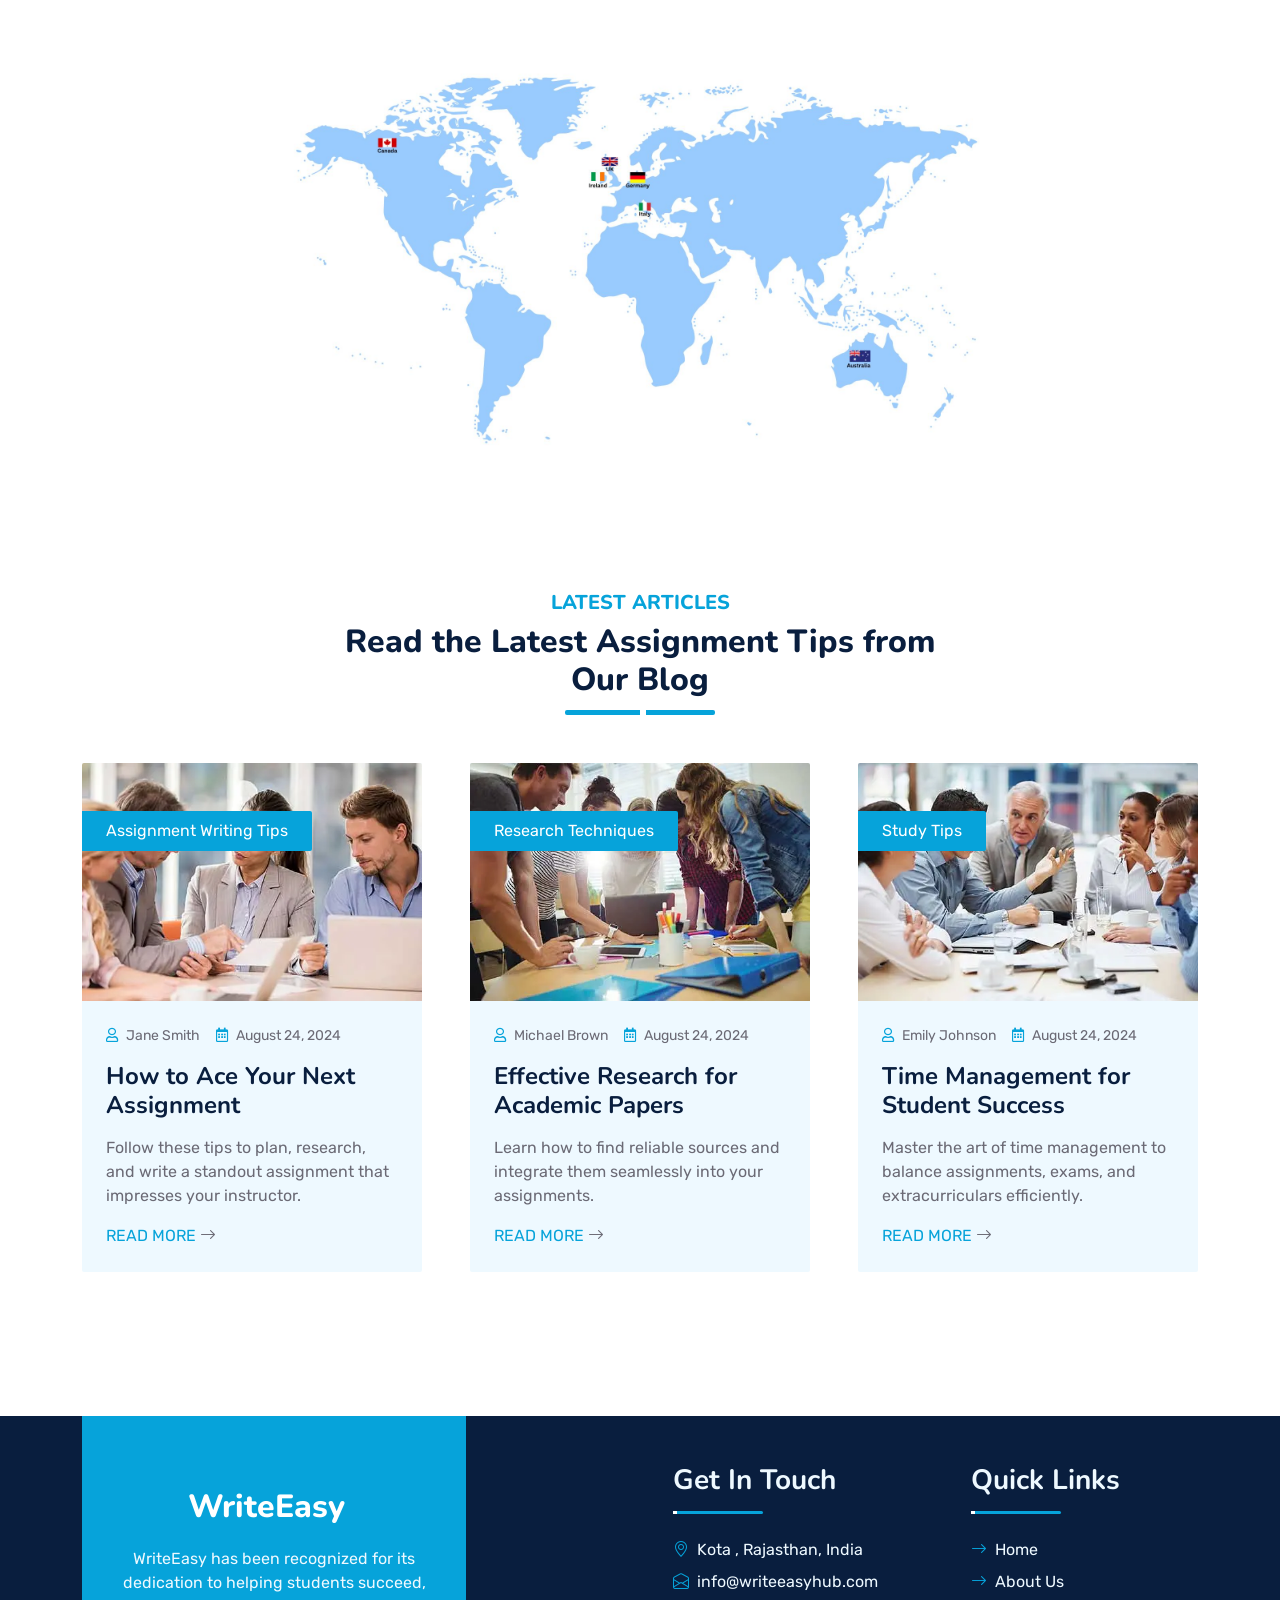
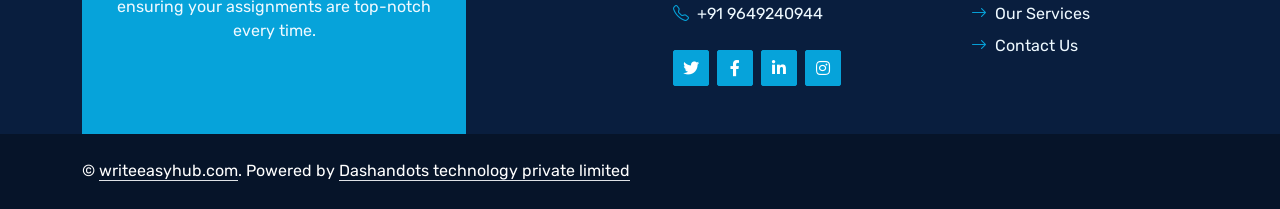
==== commit a22a7b15: "commit" ====
--- a/index.html
+++ b/index.html
@@ -56,8 +56,8 @@
             <div class="d-inline-flex align-items-center" style="height: 45px;">
                 <small class="me-3 text-light"><i class="fa fa-map-marker-alt me-2"></i>Kota, Rajasthan,
                     India</small>
-                <small class="me-3 text-light"><i class="fa fa-phone-alt me-2"></i>+91 6377 848 620</small>
-                <small class="text-light"><i class="fa fa-envelope-open me-2"></i>Writeeasy.we@gmail.com</small>
+                <small class="me-3 text-light"><i class="fa fa-phone-alt me-2"></i>+91 9649240944</small>
+                <small class="text-light"><i class="fa fa-envelope-open me-2"></i>info@writeeasyhub.com</small>
             </div>
         </div>
         <div class="col-lg-4 text-center text-lg-end">
@@ -68,10 +68,10 @@
                         class="fab fa-facebook-f fw-normal"></i></a>
                 <a class="btn btn-sm btn-outline-light btn-sm-square rounded-circle me-2" href=""><i
                         class="fab fa-linkedin-in fw-normal"></i></a>
-                <a class="btn btn-sm btn-outline-light btn-sm-square rounded-circle me-2" href="https://www.instagram.com/write_easy__/
-"><i
+                <a class="btn btn-sm btn-outline-light btn-sm-square rounded-circle me-2" href=""><i
                         class="fab fa-instagram fw-normal"></i></a>
-
+                <a class="btn btn-sm btn-outline-light btn-sm-square rounded-circle" href=""><i
+                        class="fab fa-youtube fw-normal"></i></a>
             </div>
         </div>
     </div>
@@ -325,7 +325,7 @@
               </div>
               <div class="ps-4">
                 <h5 class="mb-2">Call to ask any question</h5>
-                <h4 class="text-primary mb-0">+91 6377 848 620</h4>
+                <h4 class="text-primary mb-0">+919649240944</h4>
               </div>
             </div>
           </div>
@@ -471,7 +471,7 @@
         >
           <h5 class="fw-bold text-primary text-uppercase">Our Services</h5>
           <h1 class="mb-0">
-            High-Quality, Timely Assignment Help
+            Your Success is Our Mission – High-Quality, Timely Assignment Help
             Just a Click Away!
           </h1>
         </div>
@@ -573,8 +573,9 @@
         </div>
          
           </div>
-          </div>
-        
+        </div>
+      </div>
+    </div>
 <!-- Service End -->
 
     <!-- Pricing Plan Start -->
@@ -587,9 +588,37 @@
                 </h2>
             </div>
             <div class="row g-4 Pricing1">
-              
-                  
-                                
+                <!-- <div class="col-lg-4 wow slideInUp Pricing2" data-wow-delay="0.6s">
+                    <div class="pricing-plan">
+                        <div class=" rounded">
+                            <div class="border-bottom py-4 px-5 mb-4">
+                                <h4 class="text-primary mb-1">Basic Plan</h4>
+                                <small class="text-uppercase">For Simple Assignments </small>
+                            </div>
+                            <div class="p-5 pt-0">
+                                <h2 class="display-5 mb-3">
+                                    <small class="align-top" style="font-size: 22px; line-height: 45px">₹</small>3,990
+                                    <small class="align-bottom" style="font-size: 16px; line-height: 40px">/
+                                        Assignment</small>
+                                </h2>
+                                <div class="d-flex justify-content-between mb-3">
+                                    <span>Up to 1,000 Words </span><i class="fa fa-check text-primary pt-1"></i>
+                                </div>
+                                <div class="d-flex justify-content-between mb-3">
+                                    <span>Standard Research </span><i class="fa fa-check text-primary pt-1"></i>
+                                </div>
+                                <div class="d-flex justify-content-between mb-3">
+                                    <span>Basic Formatting </span><i class="fa fa-times text-danger pt-1"></i>
+                                </div>
+                                <div class="d-flex justify-content-between mb-2">
+                                    <span>Cross-browser Support</span><i class="fa fa-times text-danger pt-1"></i>
+                                </div>
+                                <a href="" class="btn btn-primary py-2 px-4 mt-4">Order Now</a>
+                            </div>
+                        </div>
+                    </div>
+                   
+                </div> -->
                 <div class="container">
     <div class="row justify-content-center">
         <div class="col-lg-4 wow slideInUp" data-wow-delay="0.3s">
@@ -624,11 +653,43 @@
     </div>
 </div>
 
-              
+                <!-- <div class="col-lg-4 wow slideInUp" data-wow-delay="0.9s">
+                    <div class="pricing-plan">
+                        <div class=" rounded">
+                            <div class="border-bottom py-4 px-5 mb-4">
+                                <h4 class="text-primary mb-1">Advanced Plan</h4>
+                                <small class="text-uppercase">For Comprehensive Projects
+                                </small>
+                            </div>
+                            <div class="p-5 pt-0">
+                                <h2 class="display-5 mb-3">
+                                    <small class="align-top" style="font-size: 22px; line-height: 45px">₹</small>11,970
+                                    <small class="align-bottom" style="font-size: 16px; line-height: 40px">/
+                                        Assignment</small>
+                                </h2>
+                                <div class="d-flex justify-content-between mb-3">
+                                    <span>Up to 5,000 Words </span><i class="fa fa-check text-primary pt-1"></i>
+                                </div>
+                                <div class="d-flex justify-content-between mb-3">
+                                    <span>Extensive Research & Analysis </span><i class="fa fa-check text-primary pt-1"></i>
+                                </div>
+                                <div class="d-flex justify-content-between mb-3">
+                                    <span>Custom Formatting & Citations </span><i class="fa fa-check text-primary pt-1"></i>
+                                </div>
+                                <div class="d-flex justify-content-between mb-2">
+                                    <span>Unlimited Revisions </span><i class="fa fa-check text-primary pt-1"></i>
+                                </div>
+                                <a href="" class="btn btn-primary py-2 px-4 mt-4">Order Now</a>
+                            </div>
+                        </div>
+                    </div>
                     
-                </div> 
-            </div>
-        </div>
+                </div> -->
+            </div>
+        </div>
+            
+    </div>
+
     <!-- Pricing Plan End -->
 
     
@@ -678,7 +739,7 @@
                 </div>
                 <div class="ps-4">
                   <h5 class="mb-2">Call to ask any question</h5>
-                  <h4 class="text-primary mb-0">+91 6377 848 620</h4>
+                  <h4 class="text-primary mb-0">+91 9649240944</h4>
                 </div>
               </div>
             </div>
@@ -726,7 +787,7 @@
        <i class="bi bi-whatsapp me-2"></i>
            Ask Now
           </button>
-            </div>
+                   </div>
 
                   </div>
                 </form>
@@ -808,7 +869,7 @@
             <div class="d-flex align-items-center border-bottom pt-5 pb-4 px-5">
               <img loading="lazy"
                 class="img-fluid rounded"
-                src="img/student2.webp"
+                src="img/testimonial-4.webp"
                 style="width: 60px; height: 60px"
               />
               <div class="ps-4">
@@ -820,59 +881,141 @@
           The Essay Writing and Dissertation help were excellent. The detailed feedback and thorough revisions significantly improved my Sociology work. 
             </div>
           </div>
-           <div class="testimonial-item bg-light my-4">
-            <div class="d-flex align-items-center border-bottom pt-5 pb-4 px-5">
-              <img loading="lazy"
-                class="img-fluid rounded"
-                src="img/student2.webp"
-                style="width: 60px; height: 60px"
-              />
-              <div class="ps-4">
-                <h4 class="text-primary mb-1">Bounthavy</h4>
-                <small class="text-uppercase">Student, National University of Laos (NUOL)</small>
-              </div>
-            </div>
-            <div class="pt-4 pb-5 px-5">
-          The Essay Writing and Dissertation assistance was exceptional. The insightful feedback and thorough revisions took my International Relations work to the next level.
-            </div>
-          </div>
-           <div class="testimonial-item bg-light my-4">
-            <div class="d-flex align-items-center border-bottom pt-5 pb-4 px-5">
-              <img loading="lazy"
-                class="img-fluid rounded"
-                src="img/student.img.webp"
-                style="width: 60px; height: 60px"
-              />
-              <div class="ps-4">
-                <h4 class="text-primary mb-1">Abdul Rahman</h4>
-                <small class="text-uppercase">Student, University of Dhaka</small>
-              </div>
-            </div>
-            <div class="pt-4 pb-5 px-5">
-          The support provided from WriteEasy for Essay Writing and Dissertation was exceptional. The in-depth feedback and careful revisions significantly improved the quality of my Anthropology research.
-            </div>
-          </div>
         </div>
       </div>
     </div>
     <!-- Testimonial End -->
 
-    
-    <!-- Serve Start-->
-  <div class="container-fluid py-5 wow fadeInUp" data-wow-delay="0.1s">
+    <!-- Team Start -->
+    <!-- <div class="container-fluid py-5 wow fadeInUp" data-wow-delay="0.1s">
       <div class="container py-5">
         <div
           class="section-title text-center position-relative pb-3 mb-5 mx-auto"
           style="max-width: 600px"
         >
           <h5 class="fw-bold text-primary text-uppercase">We Serve in</h5>
-        </div>
-       <!-- Serve End-->
-         
-          </div>
-        </div>
-          <!-- Serve End-->
-     
+          <h2 class="mb-0">Your Shortcut to Academic Excellence!</h2>
+        </div>
+        <div class="row g-5">
+          <div class="col-lg-4 wow slideInUp" data-wow-delay="0.3s">
+            <div class="team-item bg-light rounded overflow-hidden">
+              <div class="team-img position-relative overflow-hidden">
+                <img loading="lazy" class="img-fluid w-100" src="img/team-1.webp" alt="" />
+                <div class="team-social">
+                  <a
+                    class="btn btn-lg btn-primary btn-lg-square rounded"
+                    href=""
+                    ><i class="fab fa-twitter fw-normal"></i
+                  ></a>
+                  <a
+                    class="btn btn-lg btn-primary btn-lg-square rounded"
+                    href=""
+                    ><i class="fab fa-facebook-f fw-normal"></i
+                  ></a>
+
+
+                  <a
+                    class="btn btn-lg btn-primary btn-lg-square rounded"
+                    href=""
+                    ><i class="fab fa-instagram fw-normal"></i
+                  ></a>
+                  <a
+                    class="btn btn-lg btn-primary btn-lg-square rounded"
+                    href=""
+                    ><i class="fab fa-linkedin-in fw-normal"></i
+                  ></a>
+                </div>
+              </div>
+              <div class="text-center py-4">
+                <h4 class="text-primary">Rohit</h4>
+                <p class="text-uppercase m-0">Teacher</p>
+              </div>
+            </div>
+          </div>
+          <div class="col-lg-4 wow slideInUp" data-wow-delay="0.6s">
+            <div class="team-item bg-light rounded overflow-hidden">
+              <div class="team-img position-relative overflow-hidden">
+                <img loading="lazy" class="img-fluid w-100" src="img/team-2.webp" alt="" />
+                <div class="team-social">
+                  <a
+                    class="btn btn-lg btn-primary btn-lg-square rounded"
+                    href=""
+                    ><i class="fab fa-twitter fw-normal"></i
+                  ></a>
+                  <a
+                    class="btn btn-lg btn-primary btn-lg-square rounded"
+                    href=""
+                    ><i class="fab fa-facebook-f fw-normal"></i
+                  ></a>
+                  <a
+                    class="btn btn-lg btn-primary btn-lg-square rounded"
+                    href=""
+                    ><i class="fab fa-instagram fw-normal"></i
+                  ></a>
+                  <a
+                    class="btn btn-lg btn-primary btn-lg-square rounded"
+                    href=""
+                    ><i class="fab fa-linkedin-in fw-normal"></i
+                  ></a>
+                </div>
+              </div>
+              <div class="text-center py-4">
+                <h4 class="text-primary">Mansi</h4>
+                <p class="text-uppercase m-0">Designer</p>
+              </div>
+            </div>
+          </div>
+          <div class="col-lg-4 wow slideInUp" data-wow-delay="0.9s">
+            <div class="team-item bg-light rounded overflow-hidden">
+              <div class="team-img position-relative overflow-hidden">
+                <img loading="lazy" class="img-fluid w-100" src="img/team-3.webp" alt="" />
+                <div class="team-social">
+                  <a
+                    class="btn btn-lg btn-primary btn-lg-square rounded"
+                    href=""
+                    ><i class="fab fa-twitter fw-normal"></i
+                  ></a>
+                  <a
+                    class="btn btn-lg btn-primary btn-lg-square rounded"
+                    href=""
+                    ><i class="fab fa-facebook-f fw-normal"></i
+                  ></a>
+                  <a
+                    class="btn btn-lg btn-primary btn-lg-square rounded"
+                    href=""
+                    ><i class="fab fa-instagram fw-normal"></i
+                  ></a>
+                  <a
+                    class="btn btn-lg btn-primary btn-lg-square rounded"
+                    href=""
+                    ><i class="fab fa-linkedin-in fw-normal"></i
+                  ></a>
+                </div>
+              </div>
+              <div class="text-center py-4">
+                <h4 class="text-primary">Mihir</h4>
+                <p class="text-uppercase m-0">Teacher</p>
+              </div>
+            </div>
+          </div>
+        </div>
+      </div>
+    </div> -->
+
+
+                          <!-- Presence -->
+    <div
+          class="section-title text-center position-relative pb-3 mb-5 mx-auto"
+          style="max-width: 600px"
+        >
+          <h5 class="fw-bold text-primary text-uppercase">We Serve in</h5>
+        </div>
+<div class="presence">
+  <img src="img/presence.jpg" alt="", class="map">
+</div>
+    <!-- Presence End -->
+
+
 <!-- Blog Start -->
 <div class="container-fluid py-5 wow fadeInUp" data-wow-delay="0.1s">
   <div class="container py-5">
@@ -941,6 +1084,8 @@
 <!-- Blog End -->
 
 
+
+
     <!-- Footer Start -->
     <div
       class="container-fluid bg-dark text-light mt-5 wow fadeInUp"
@@ -948,7 +1093,7 @@
     >
       <div class="container">
         <div class="row gx-5">
-          <div class="col-lg-4 col-md-6 col-sm-12 footer-about ">
+          <div class="col-lg-4 col-md-6 footer-about">
             <div
               class="d-flex flex-column align-items-center justify-content-center text-center bg-primary p-4 footer-2"
             >
@@ -976,11 +1121,11 @@
                 </div>
                 <div class="d-flex mb-2">
                   <i class="bi bi-envelope-open text-primary me-2"></i>
-                  <p class="mb-0">Writeeasy.we@gmail.com</p>
+                  <p class="mb-0">info@writeeasyhub.com</p>
                 </div>
                 <div class="d-flex mb-2">
                   <i class="bi bi-telephone text-primary me-2"></i>
-                  <p class="mb-0">+91 6377 848 620</p>
+                  <p class="mb-0">+91 9649240944</p>
                 </div>
                 <div class="d-flex mt-4">
                   <a class="btn btn-primary btn-square me-2" href="#"
@@ -992,7 +1137,7 @@
                   <a class="btn btn-primary btn-square me-2" href="#"
                     ><i class="fab fa-linkedin-in fw-normal"></i
                   ></a>
-                  <a class="btn btn-primary btn-square" href="https://www.instagram.com/write_easy__/"
+                  <a class="btn btn-primary btn-square" href="#"
                     ><i class="fab fa-instagram fw-normal"></i
                   ></a>
                 </div>
--- a/css/style.css
+++ b/css/style.css
@@ -565,20 +565,8 @@
   padding-left: 10px;
 }
 
-/* @media (min-width: 767.98px) {
+@media (min-width: 767.98px) {
   .footer-about {
     margin-bottom: -75px;
   }
-} */
-
-
-
-@media (max-width: 767px) {
-  .footer-about {
-    margin-bottom: 10px;
-    text-align: center;
-  }
-  .footer-about p {
-    font-size: 14px;
-  }
-}
+}
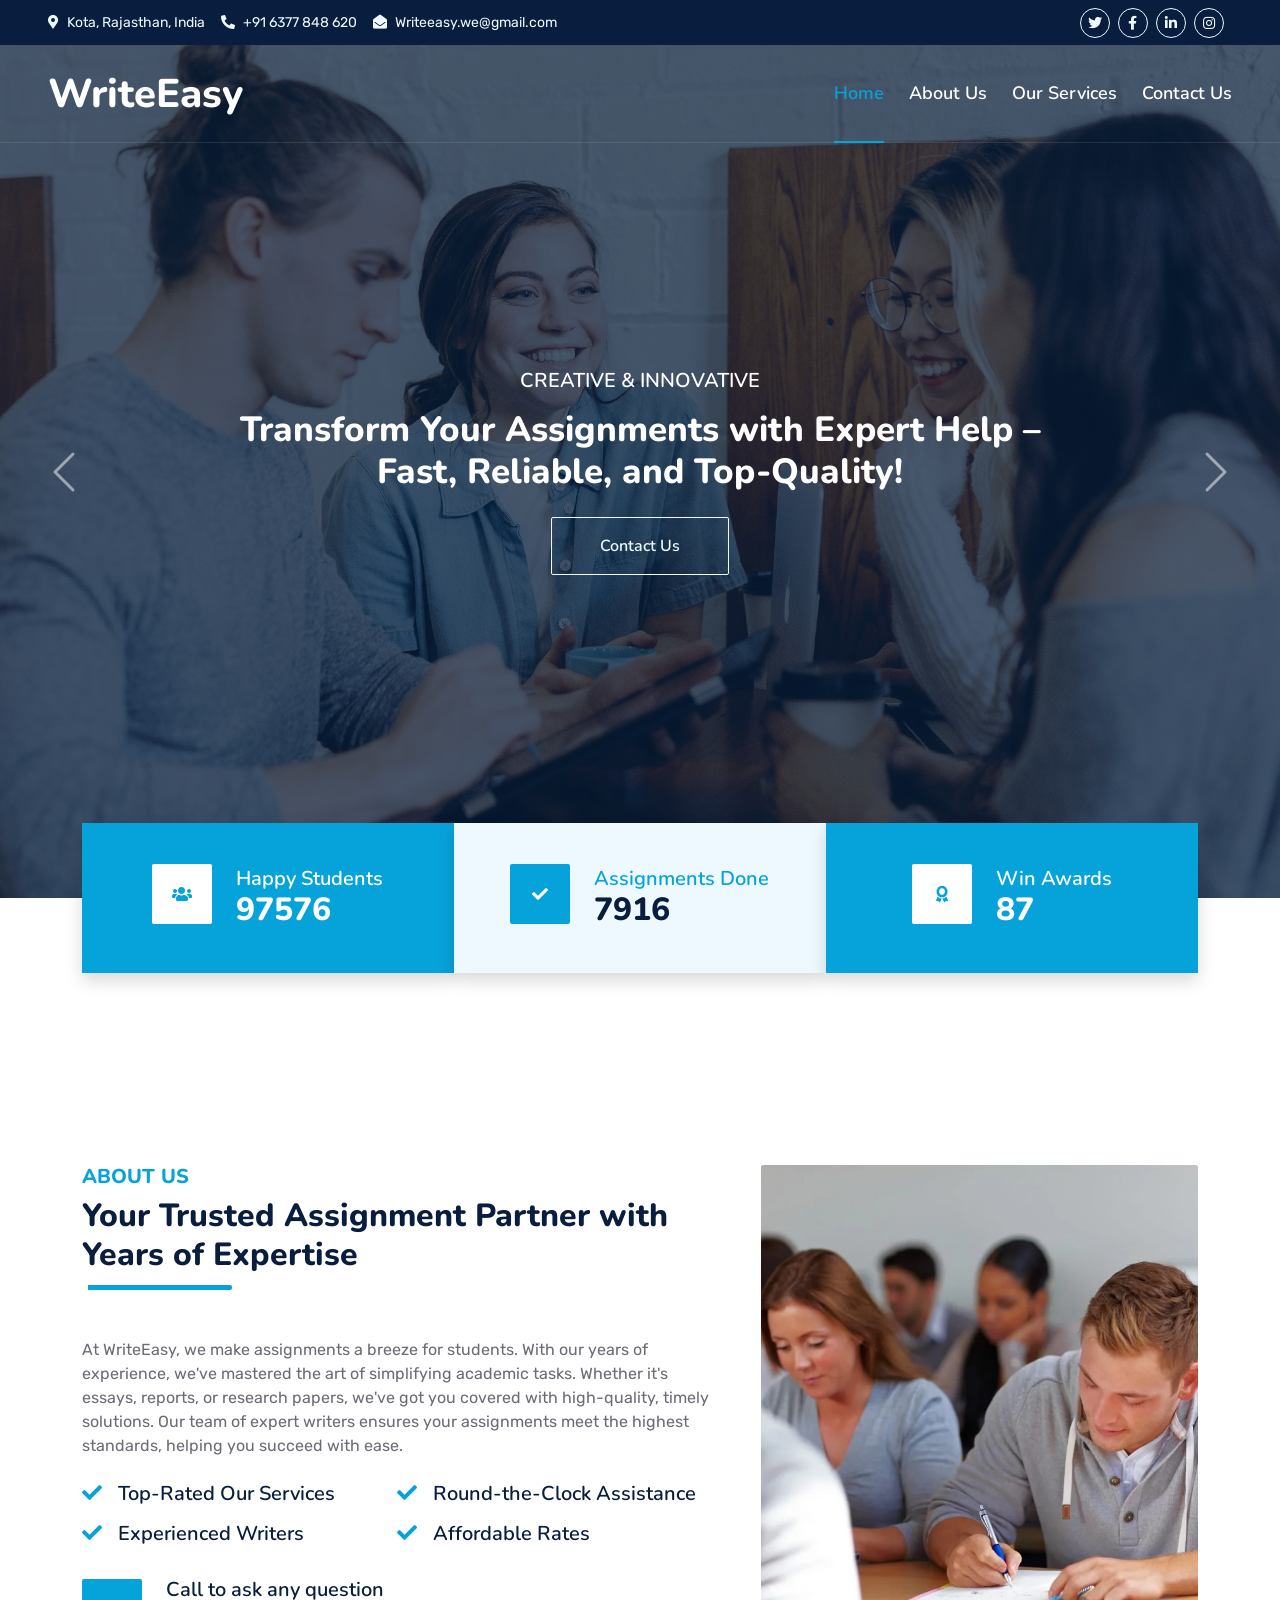
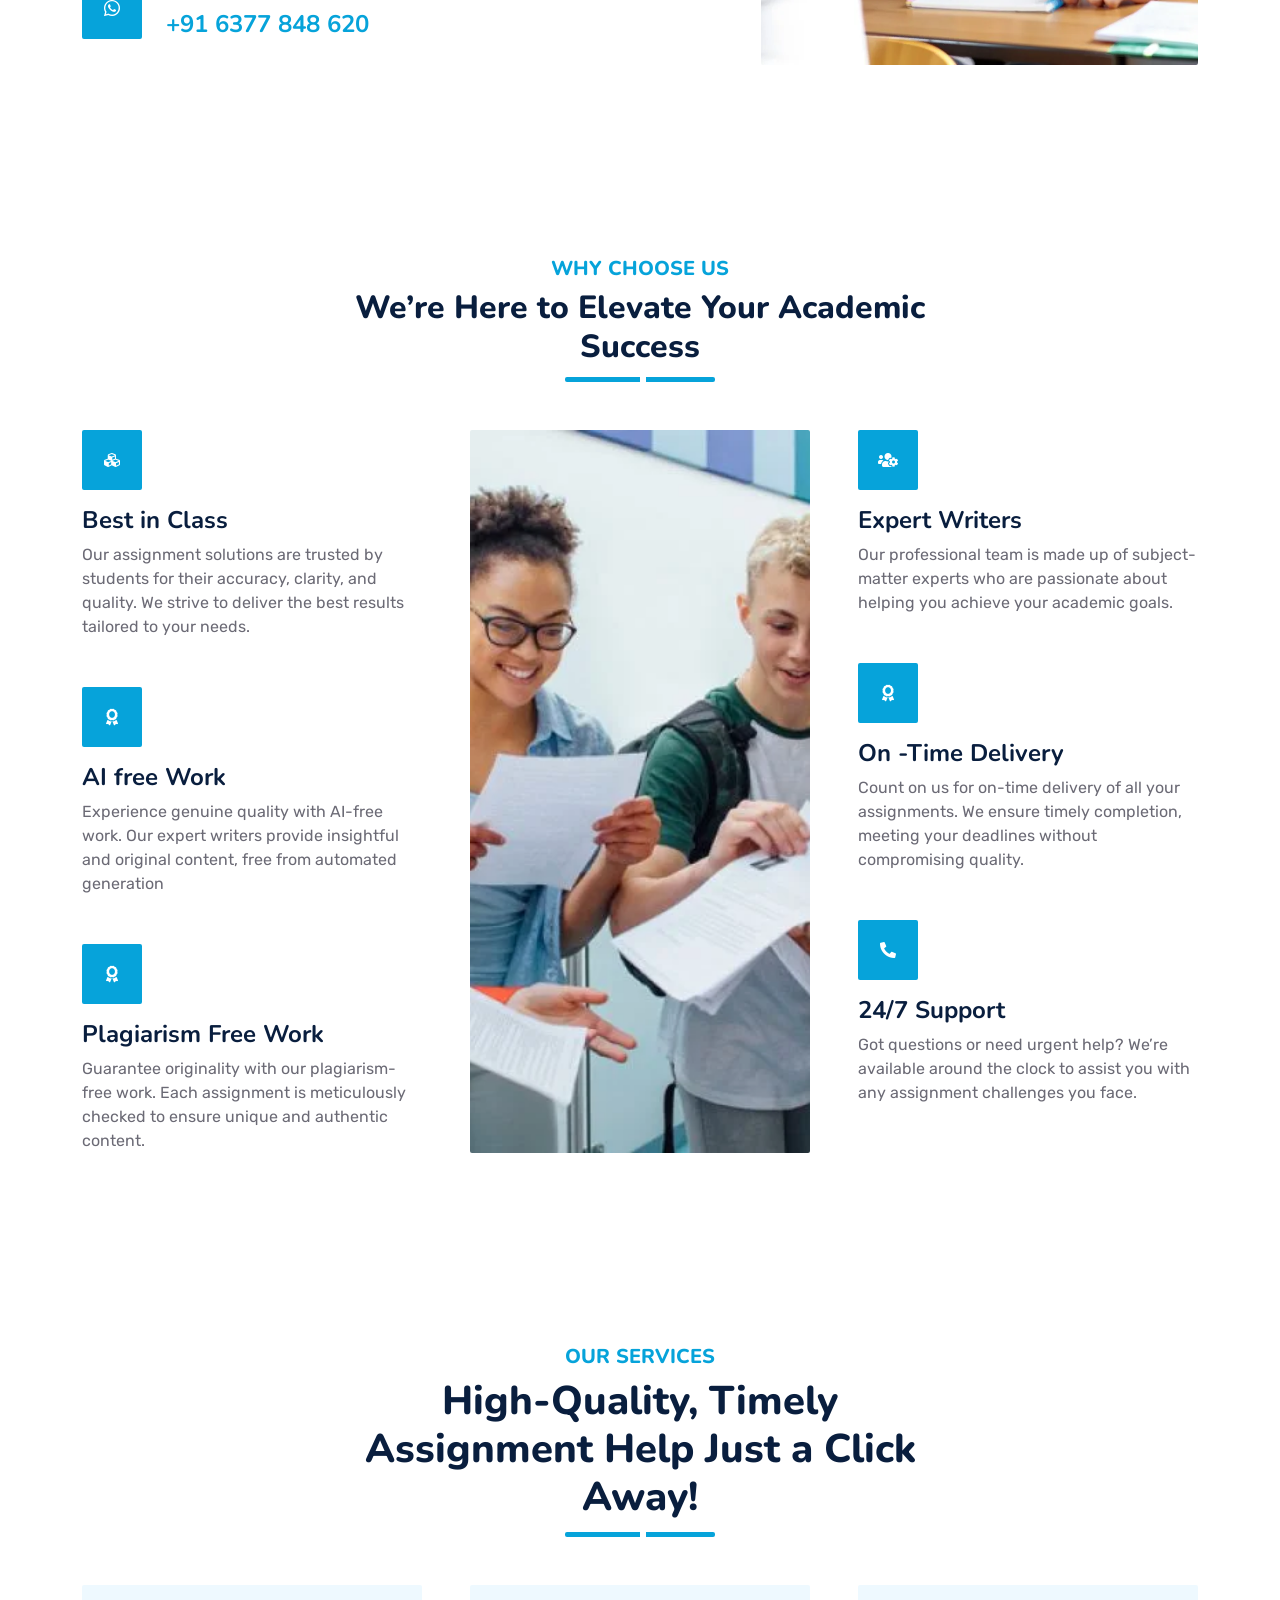
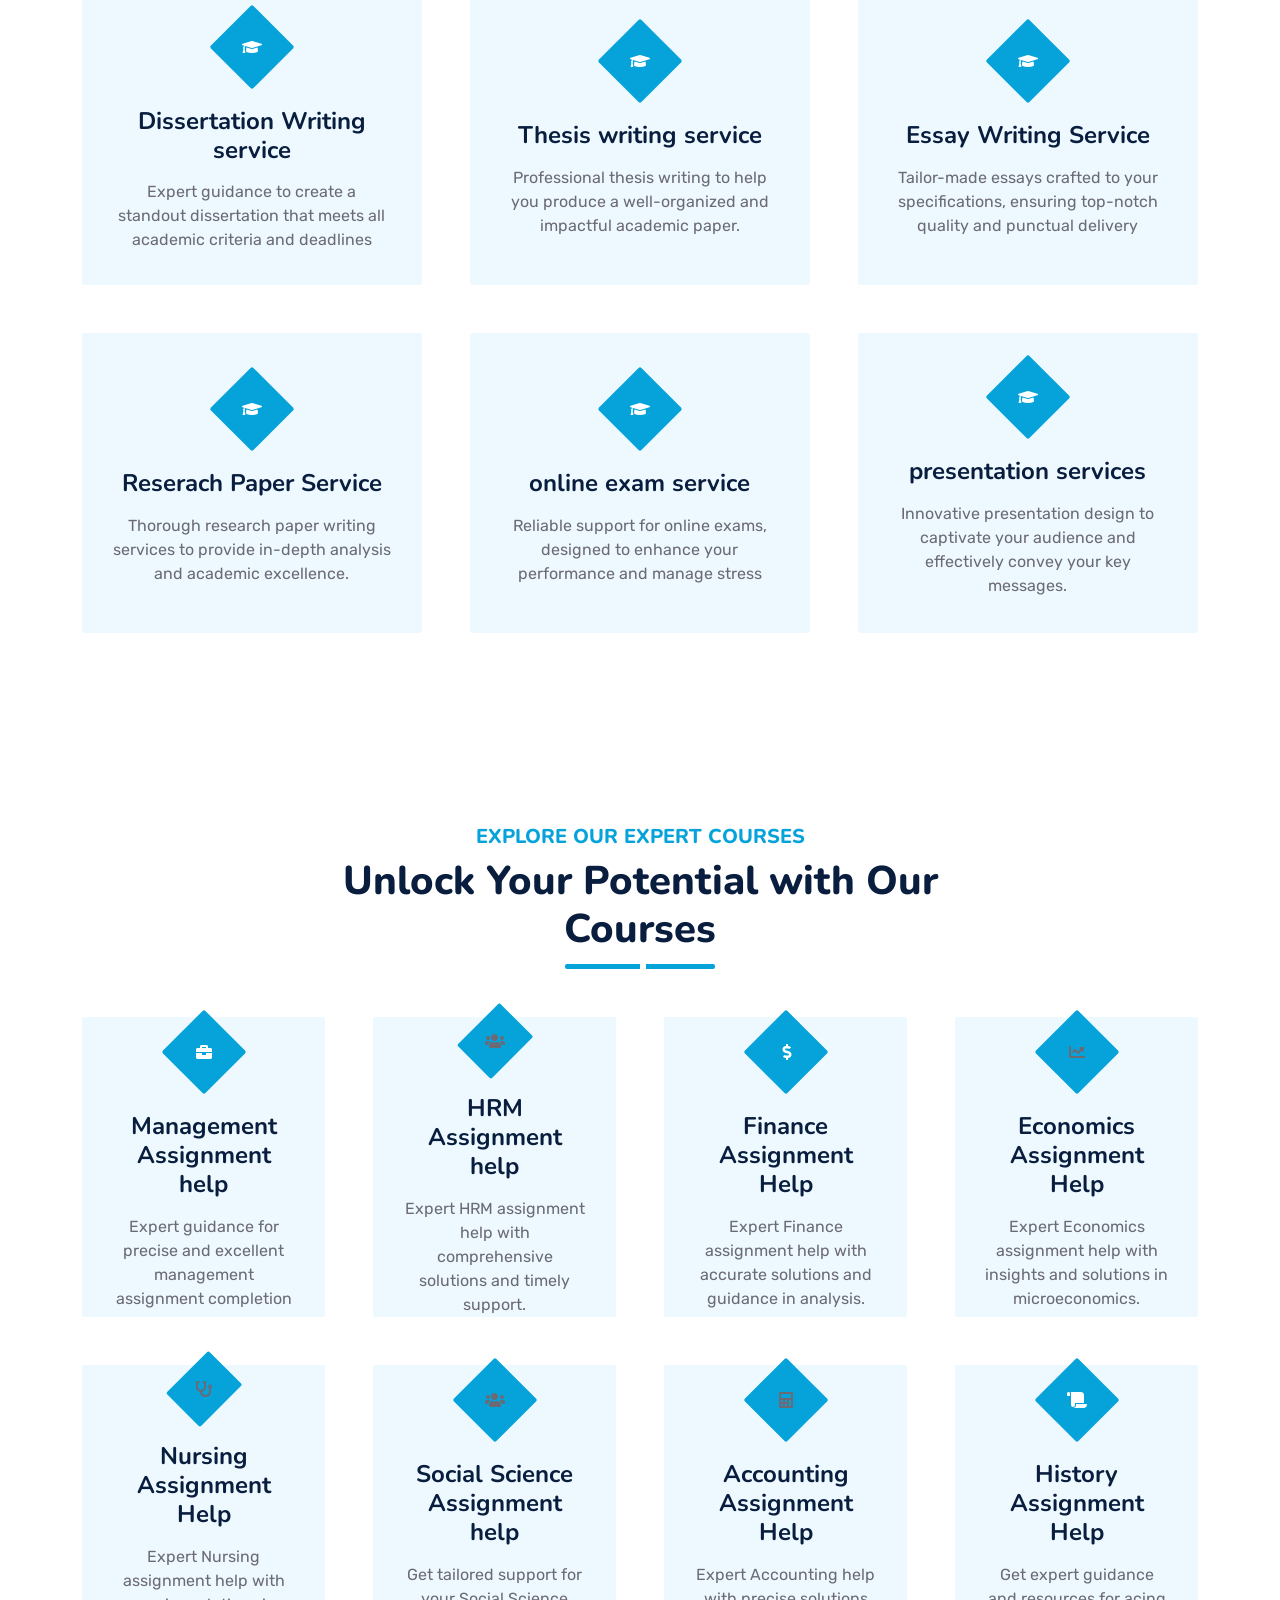
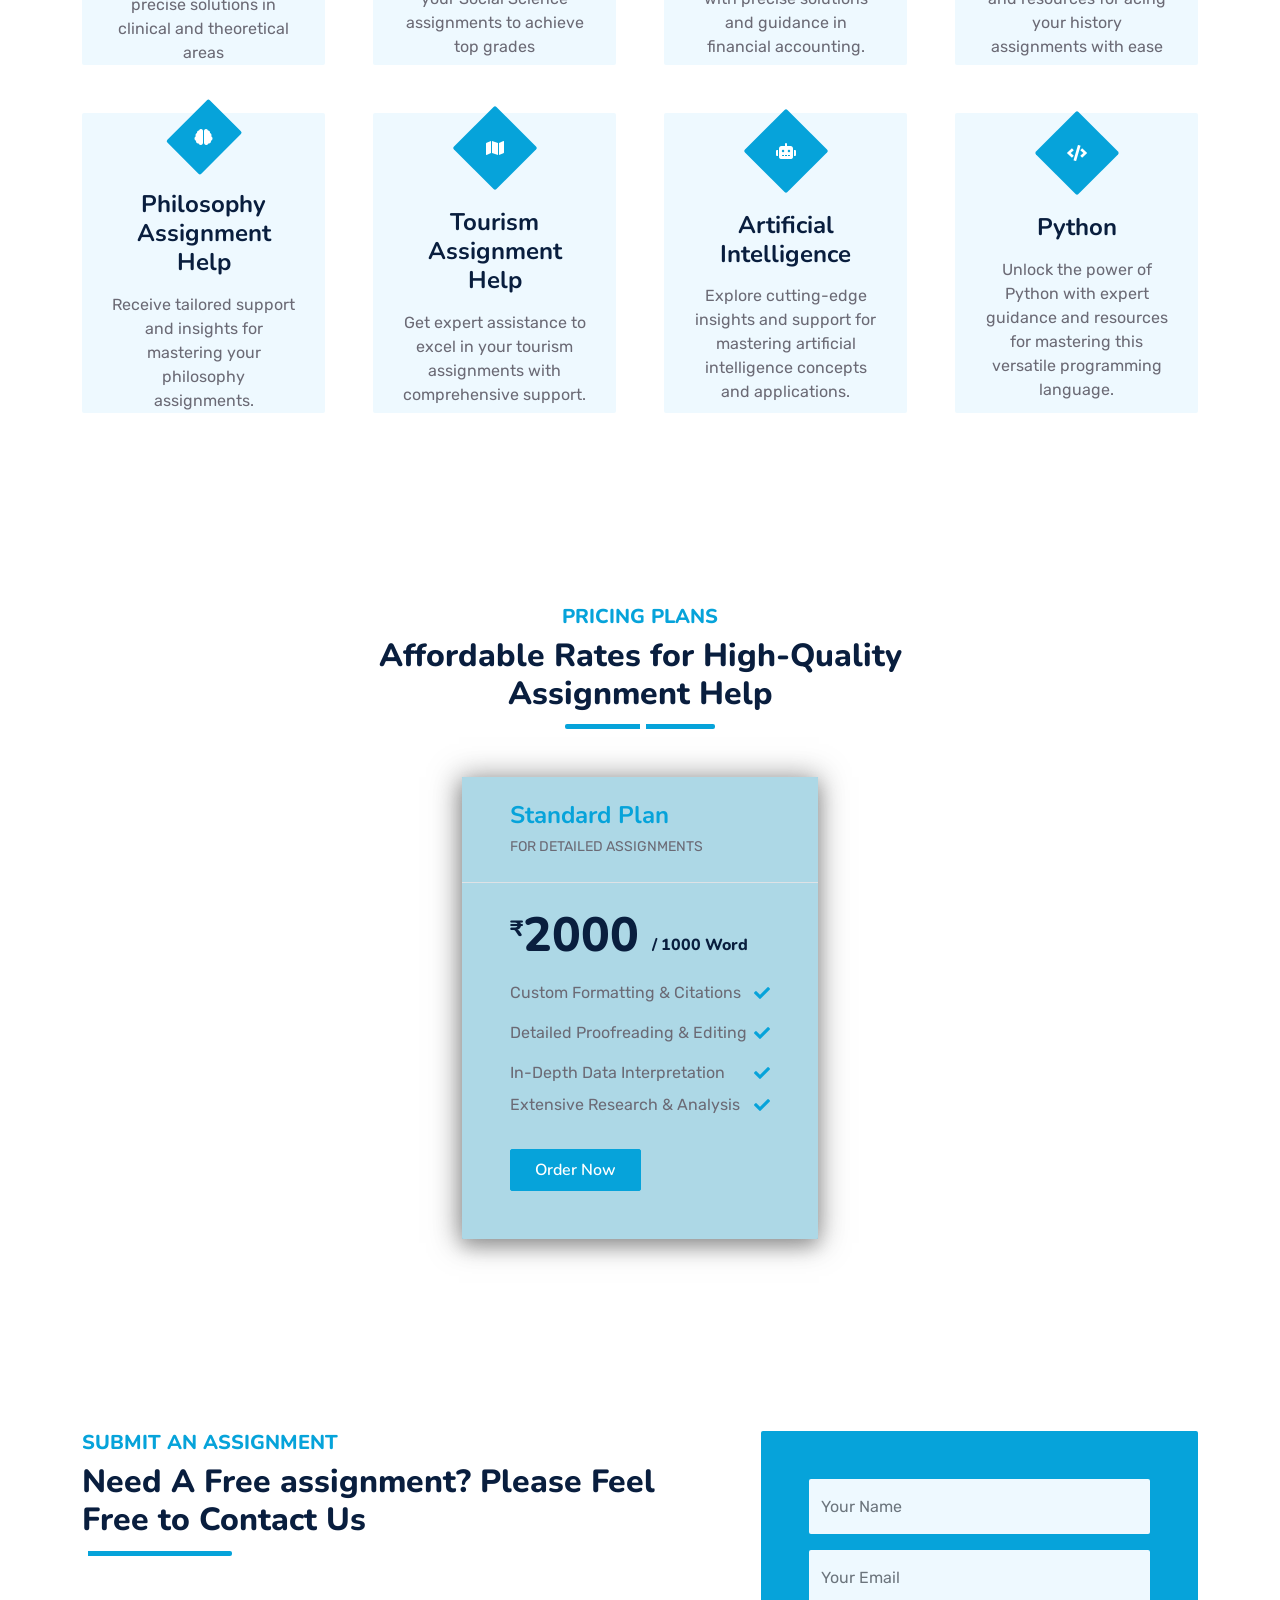
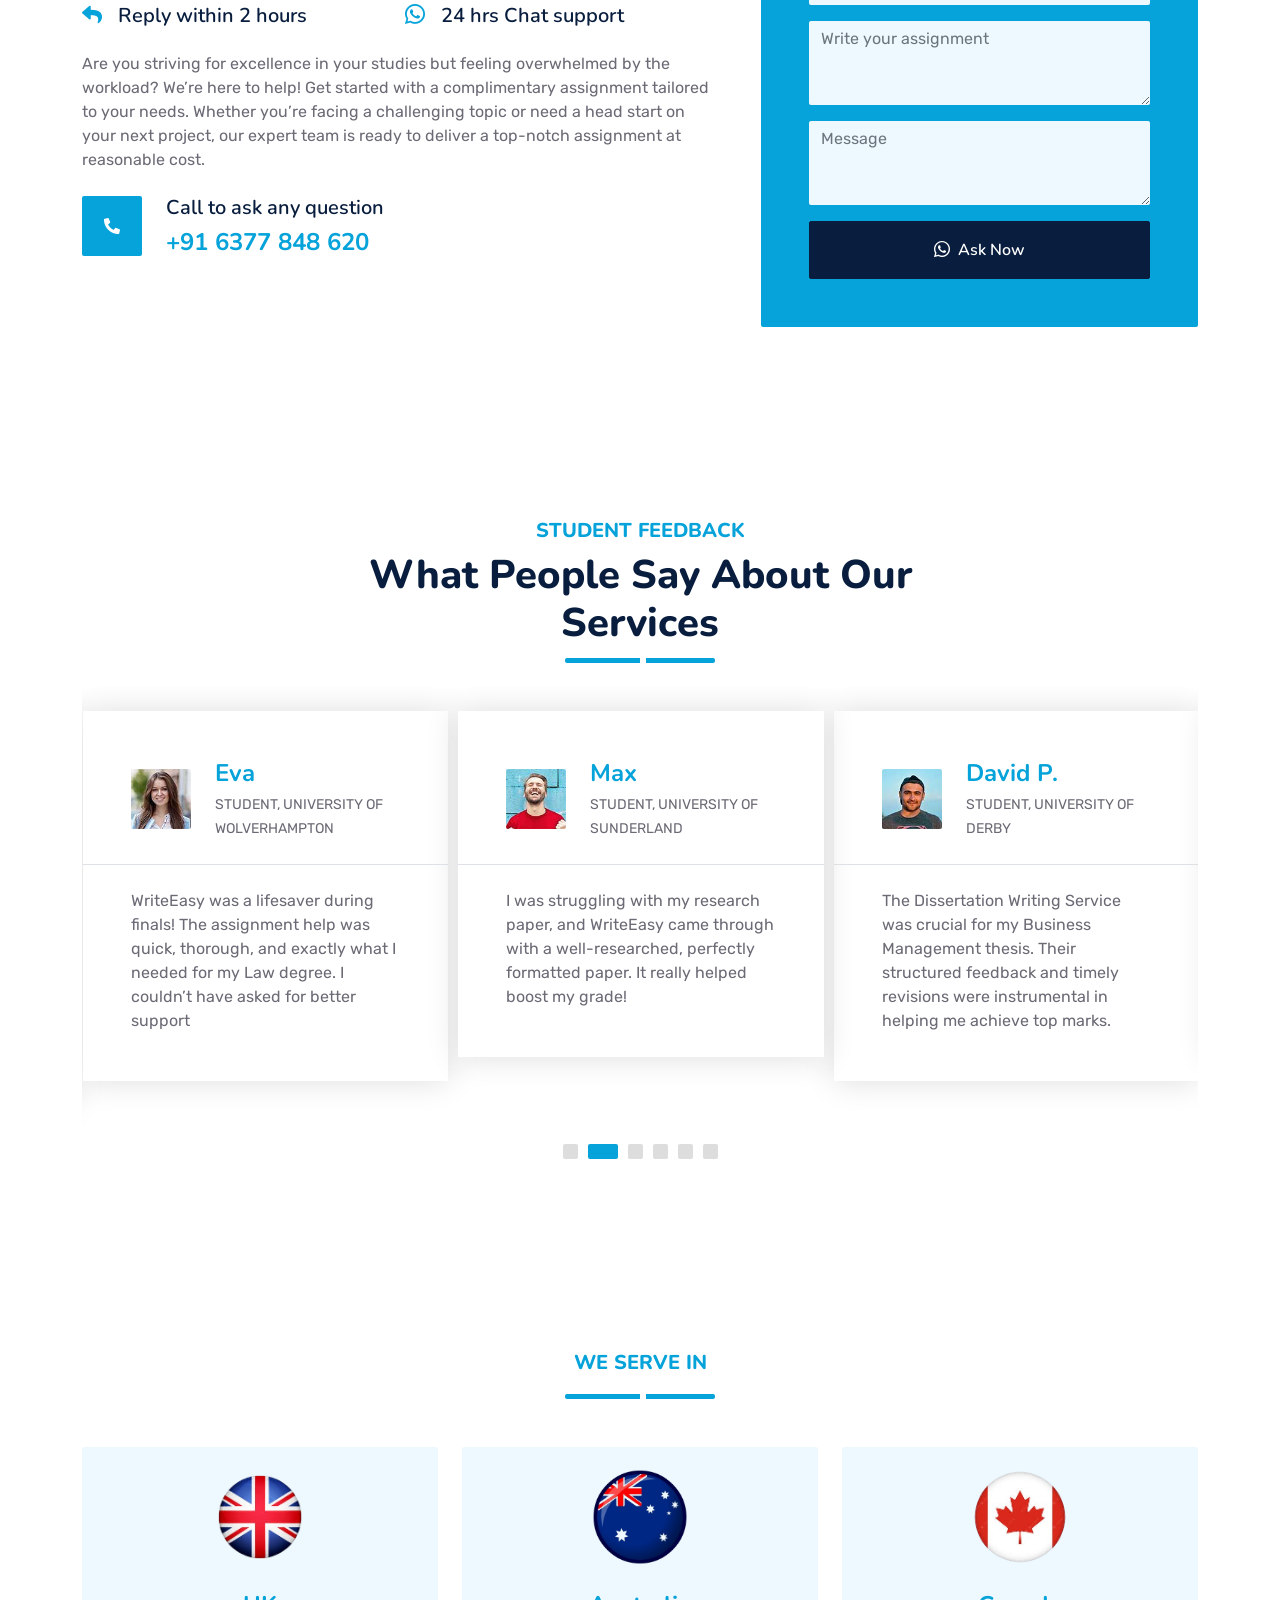
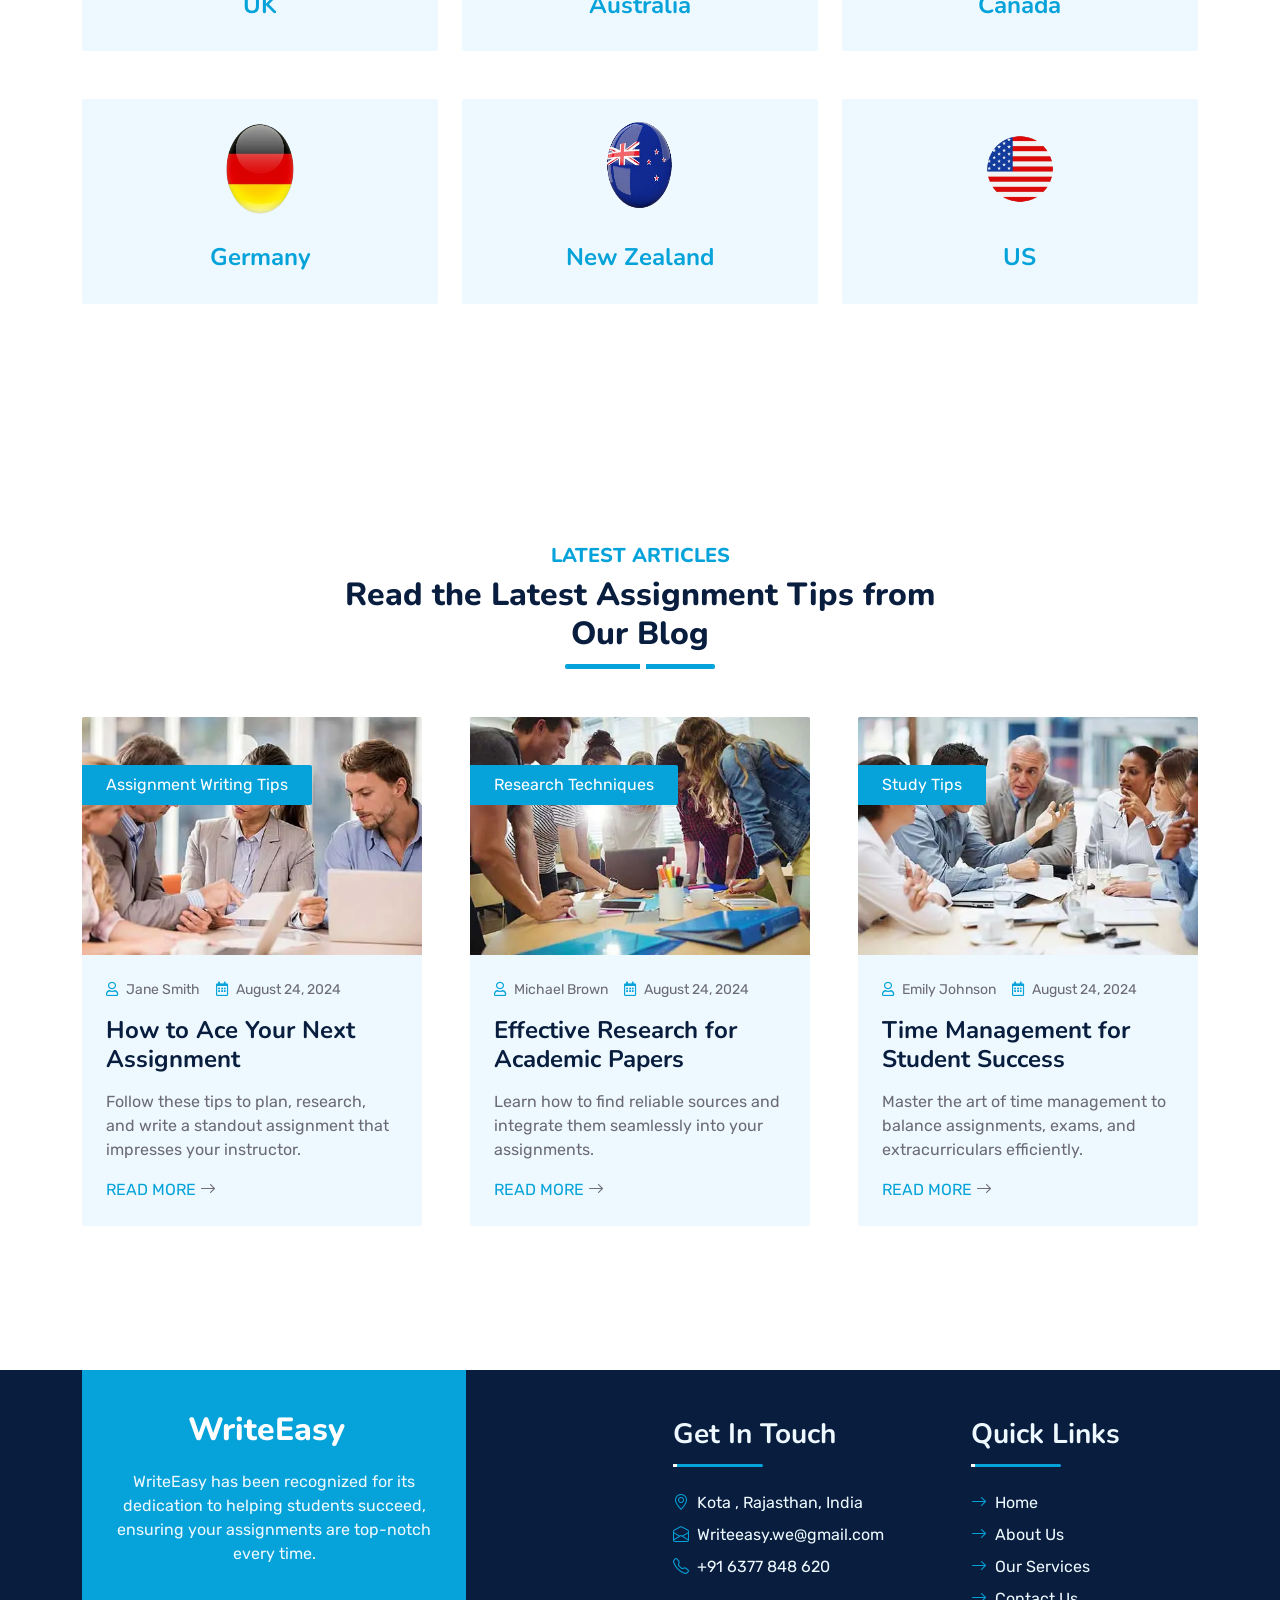
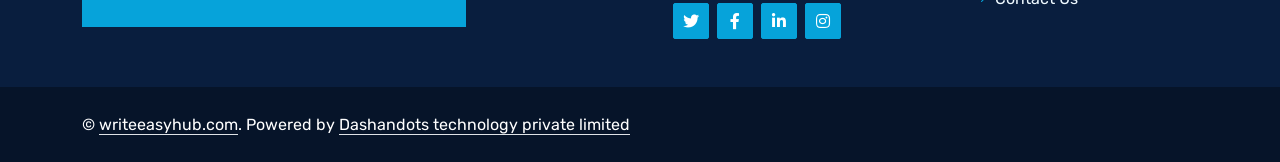
==== commit 835393d9: "Changes in code" ====
--- a/index.html
+++ b/index.html
@@ -2,19 +2,39 @@
 <html lang="en">
   <head>
     <meta charset="utf-8" />
-    <title> Top Assignment Help Online | Best Writing Services by WriteEasy</title>
-   <meta name="viewport" content="width=device-width, initial-scale=1.0, maximum-scale=1.0, user-scalable=no" />
-    <meta name="keywords" content="assignment help, essay writing service, research paper assistance, academic writing help, custom assignments, student writing support, WriteEasy, professional writing services">
-    <meta name="description" content="WriteEasy offers top-notch assignment writing help for students. Get expert assistance on essays, research papers, and more with our professional writing services. Achieve academic success with personalized support tailored to your needs.">
-
-     <meta property="og:title" content="Top Assignment Help Online | Best Writing Services by WriteEasy" />
-    <meta property="og:description" content="WriteEasy offers top-notch assignment writing help for students. Get expert assistance on essays, research papers, and more with our professional writing services. Achieve academic success with personalized support tailored to your needs." />
+    <title>
+      Top Assignment Help Online | Best Writing Services by WriteEasy
+    </title>
+    <meta
+      name="viewport"
+      content="width=device-width, initial-scale=1.0, maximum-scale=1.0, user-scalable=no"
+    />
+    <meta
+      name="keywords"
+      content="assignment help, essay writing service, research paper assistance, academic writing help, custom assignments, student writing support, WriteEasy, professional writing services"
+    />
+    <meta
+      name="description"
+      content="WriteEasy offers top-notch assignment writing help for students. Get expert assistance on essays, research papers, and more with our professional writing services. Achieve academic success with personalized support tailored to your needs."
+    />
+
+    <meta
+      property="og:title"
+      content="Top Assignment Help Online | Best Writing Services by WriteEasy"
+    />
+    <meta
+      property="og:description"
+      content="WriteEasy offers top-notch assignment writing help for students. Get expert assistance on essays, research papers, and more with our professional writing services. Achieve academic success with personalized support tailored to your needs."
+    />
     <meta property="og:type" content="website" />
     <meta property="og:site_name" content="WriteEasy" />
 
-
     <!-- Favicon -->
-    <link href="img/favicon.ico" rel="icon" alt="Student updating assignment progress and notes"/>
+    <link
+      href="img/favicon.ico"
+      rel="icon"
+      alt="Student updating assignment progress and notes"
+    />
 
     <!-- Google Web Fonts -->
     <link rel="preconnect" href="https://fonts.googleapis.com" />
@@ -25,8 +45,14 @@
     />
 
     <!-- Icon Font Stylesheet -->
-    <link href="https://cdnjs.cloudflare.com/ajax/libs/font-awesome/5.10.0/css/all.min.css" rel="stylesheet">
-    <link href="https://cdn.jsdelivr.net/npm/bootstrap-icons@1.4.1/font/bootstrap-icons.css" rel="stylesheet">
+    <link
+      href="https://cdnjs.cloudflare.com/ajax/libs/font-awesome/5.10.0/css/all.min.css"
+      rel="stylesheet"
+    />
+    <link
+      href="https://cdn.jsdelivr.net/npm/bootstrap-icons@1.4.1/font/bootstrap-icons.css"
+      rel="stylesheet"
+    />
 
     <!-- Libraries Stylesheet -->
     <link href="lib/owlcarousel/assets/owl.carousel.min.css" rel="stylesheet" />
@@ -49,135 +75,239 @@
     </div>
     <!-- Spinner End -->
 
-   <!-- Topbar Start -->
-   <div class="container-fluid bg-dark px-5 d-none d-lg-block">
-    <div class="row gx-0">
+    <!-- Topbar Start -->
+    <div class="container-fluid bg-dark px-5 d-none d-lg-block">
+      <div class="row gx-0">
         <div class="col-lg-8 text-center text-lg-start mb-2 mb-lg-0">
-            <div class="d-inline-flex align-items-center" style="height: 45px;">
-                <small class="me-3 text-light"><i class="fa fa-map-marker-alt me-2"></i>Kota, Rajasthan,
-                    India</small>
-                <small class="me-3 text-light"><i class="fa fa-phone-alt me-2"></i>+91 9649240944</small>
-                <small class="text-light"><i class="fa fa-envelope-open me-2"></i>info@writeeasyhub.com</small>
-            </div>
+          <div class="d-inline-flex align-items-center" style="height: 45px">
+            <small class="me-3 text-light"
+              ><i class="fa fa-map-marker-alt me-2"></i>Kota, Rajasthan,
+              India</small
+            >
+            <small class="me-3 text-light"
+              ><i class="fa fa-phone-alt me-2"></i>+91 6377 848 620</small
+            >
+            <small class="text-light"
+              ><i class="fa fa-envelope-open me-2"></i
+              >Writeeasy.we@gmail.com</small
+            >
+          </div>
         </div>
         <div class="col-lg-4 text-center text-lg-end">
-            <div class="d-inline-flex align-items-center" style="height: 45px;">
-                <a class="btn btn-sm btn-outline-light btn-sm-square rounded-circle me-2" href=""><i
-                        class="fab fa-twitter fw-normal"></i></a>
-                <a class="btn btn-sm btn-outline-light btn-sm-square rounded-circle me-2" href=""><i
-                        class="fab fa-facebook-f fw-normal"></i></a>
-                <a class="btn btn-sm btn-outline-light btn-sm-square rounded-circle me-2" href=""><i
-                        class="fab fa-linkedin-in fw-normal"></i></a>
-                <a class="btn btn-sm btn-outline-light btn-sm-square rounded-circle me-2" href=""><i
-                        class="fab fa-instagram fw-normal"></i></a>
-                <a class="btn btn-sm btn-outline-light btn-sm-square rounded-circle" href=""><i
-                        class="fab fa-youtube fw-normal"></i></a>
-            </div>
-        </div>
-    </div>
-</div>
-<!-- Topbar End -->
+          <div class="d-inline-flex align-items-center" style="height: 45px">
+            <a
+              class="btn btn-sm btn-outline-light btn-sm-square rounded-circle me-2"
+              href=""
+              ><i class="fab fa-twitter fw-normal"></i
+            ></a>
+            <a
+              class="btn btn-sm btn-outline-light btn-sm-square rounded-circle me-2"
+              href=""
+              ><i class="fab fa-facebook-f fw-normal"></i
+            ></a>
+            <a
+              class="btn btn-sm btn-outline-light btn-sm-square rounded-circle me-2"
+              href=""
+              ><i class="fab fa-linkedin-in fw-normal"></i
+            ></a>
+            <a
+              class="btn btn-sm btn-outline-light btn-sm-square rounded-circle me-2"
+              href="https://www.instagram.com/write_easy__/
+"
+              ><i class="fab fa-instagram fw-normal"></i
+            ></a>
+          </div>
+        </div>
+      </div>
+    </div>
+    <!-- Topbar End -->
 
     <!-- Navbar & Carousel Start -->
     <div class="container-fluid position-relative p-0">
-        <nav class="navbar navbar-expand-lg navbar-dark px-5 py-3 py-lg-0">
-            <a href="index.html" class="navbar-brand p-0">
-                <h1 class="m-0">WriteEasy</h1>
-            </a>
-            <button class="navbar-toggler" type="button" data-bs-toggle="collapse" data-bs-target="#navbarCollapse">
-                <span class="fa fa-bars"></span>
-            </button>
-            <div class="collapse navbar-collapse" id="navbarCollapse">
-                <div class="navbar-nav ms-auto py-0">
-                    <a href="index.html" class="nav-item nav-link active">Home</a>
-                    <a href="about.html" class="nav-item nav-link">About Us</a>
-                    <a href="service.html" class="nav-item nav-link">Our Services</a>
-                    <a href="contact.html" class="nav-item nav-link">Contact Us</a>
-                </div>
-            </div>
-        </nav>
-    <div id="header-carousel" class="carousel slide carousel-fade" data-bs-ride="carousel">
+      <nav class="navbar navbar-expand-lg navbar-dark px-5 py-3 py-lg-0">
+        <a href="index.html" class="navbar-brand p-0">
+          <h1 class="m-0">WriteEasy</h1>
+        </a>
+        <button
+          class="navbar-toggler"
+          type="button"
+          data-bs-toggle="collapse"
+          data-bs-target="#navbarCollapse"
+        >
+          <span class="fa fa-bars"></span>
+        </button>
+        <div class="collapse navbar-collapse" id="navbarCollapse">
+          <div class="navbar-nav ms-auto py-0">
+            <a href="index.html" class="nav-item nav-link active">Home</a>
+            <a href="about.html" class="nav-item nav-link">About Us</a>
+            <a href="service.html" class="nav-item nav-link">Our Services</a>
+            <a href="contact.html" class="nav-item nav-link">Contact Us</a>
+          </div>
+        </div>
+      </nav>
+      <div
+        id="header-carousel"
+        class="carousel slide carousel-fade"
+        data-bs-ride="carousel"
+      >
         <div class="carousel-inner">
-            <div class="carousel-item active">
-                <img loading="eager" class="w-100" src="img/page7.webp" alt="Image">
-                <div class="carousel-caption d-flex flex-column align-items-center justify-content-center">
-                    <div class="p-3" style="max-width: 900px;">
-                        <h5 class="text-white text-uppercase mb-3 animated slideInDown">Creative & Innovative</h5>
-                        <h1 class="display-1 text-white mb-md-4 animated zoomIn">Transform Your Assignments with Expert Help – Fast, Reliable, and Top-Quality!
-                           </h1>
-                        
-                        <a href="contact.html" class="btn btn-outline-light py-md-3 px-md-5 animated slideInRight">Contact
-                            Us</a>
-                    </div>
-                </div>
-            </div>
-            <div class="carousel-item">
-                <img loading="eager" class="w-100" src="img/page.webp" alt="Image">
-                <div class="carousel-caption d-flex flex-column align-items-center justify-content-center">
-                    <div class="p-3" style="max-width: 900px;">
-                        <h5 class="text-white text-uppercase mb-3 animated slideInDown">Creative & Innovative</h5>
-                        <h1 class="display-1 text-white mb-md-4 animated zoomIn">Unlock Your Academic Potential – Professional Assignment Assistance at Your Fingertips
-                            </h1>
-                        
-                        <a href="" class="btn btn-outline-light py-md-3 px-md-5 animated slideInRight">Contact
-                            Us</a>
-                    </div>
-                </div>
-            </div>
-            <div class="carousel-item">
-                <img loading="eager" class="w-100" src="img/page3.webp" alt="Image">
-                <div class="carousel-caption d-flex flex-column align-items-center justify-content-center">
-                    <div class="p-3" style="max-width: 900px;">
-                        <h5 class="text-white text-uppercase mb-3 animated slideInDown">Creative & Innovative</h5>
-                        <h1 class="display-1 text-white mb-md-4 animated zoomIn">From Struggling to Soaring – Let WriteEasy Handle Your Assignments with Precision
-                            </h1>
-                       
-                        <a href="" class="btn btn-outline-light py-md-3 px-md-5 animated slideInRight">Contact
-                            Us</a>
-                    </div>
-                </div>
-            </div>
-            <div class="carousel-item">
-                <img loading="eager" class="w-100" src="img/page10.webp" alt="Image">
-                <div class="carousel-caption d-flex flex-column align-items-center justify-content-center">
-                    <div class="p-3" style="max-width: 900px;">
-                        <h5 class="text-white text-uppercase mb-3 animated slideInDown">Creative & Innovative</h5>
-                        <h1 class="display-1 text-white mb-md-4 animated zoomIn">Elevate Your Grades with Ease – Get Customized Assignment Solutions Today 
-                            </h1>
-                        
-                        <a href="" class="btn btn-outline-light py-md-3 px-md-5 animated slideInRight">Contact
-                            Us</a>
-                    </div>
-                </div>
-            </div>
-             <div class="carousel-item">
-                <img loading="eager" class="w-100" src="img/page8.webp" alt="Image" >
-                <div class="carousel-caption d-flex flex-column align-items-center justify-content-center">
-                    <div class="p-3" style="max-width: 900px;">
-                        <h5 class="text-white text-uppercase mb-3 animated slideInDown">Creative & Innovative</h5>
-                        <h1 class="display-1 text-white mb-md-4 animated zoomIn">Your Success is Our Mission – High-Quality, Timely Assignment Help Just a Click Away
-                            </h1>
-                        
-                        <a href="" class="btn btn-outline-light py-md-3 px-md-5 animated slideInRight">Contact
-                            Us</a>
-                    </div>
-                </div>
-            </div> 
-          
-
-        </div>
-        <button class="carousel-control-prev" type="button" data-bs-target="#header-carousel" data-bs-slide="prev">
-            <span class="carousel-control-prev-icon" aria-hidden="true"></span>
-            <span class="visually-hidden">Previous</span>
+          <div class="carousel-item active">
+            <img
+              loading="eager"
+              class="w-100"
+              src="img/page7.webp"
+              alt="Image"
+            />
+            <div
+              class="carousel-caption d-flex flex-column align-items-center justify-content-center"
+            >
+              <div class="p-3" style="max-width: 900px">
+                <h5 class="text-white text-uppercase mb-3 animated slideInDown">
+                  Creative & Innovative
+                </h5>
+                <h1 class="display-1 text-white mb-md-4 animated zoomIn">
+                  Transform Your Assignments with Expert Help – Fast, Reliable,
+                  and Top-Quality!
+                </h1>
+
+                <a
+                  href="contact.html"
+                  class="btn btn-outline-light py-md-3 px-md-5 animated slideInRight"
+                  >Contact Us</a
+                >
+              </div>
+            </div>
+          </div>
+          <div class="carousel-item">
+            <img
+              loading="eager"
+              class="w-100"
+              src="img/page.webp"
+              alt="Image"
+            />
+            <div
+              class="carousel-caption d-flex flex-column align-items-center justify-content-center"
+            >
+              <div class="p-3" style="max-width: 900px">
+                <h5 class="text-white text-uppercase mb-3 animated slideInDown">
+                  Creative & Innovative
+                </h5>
+                <h1 class="display-1 text-white mb-md-4 animated zoomIn">
+                  Unlock Your Academic Potential – Professional Assignment
+                  Assistance at Your Fingertips
+                </h1>
+
+                <a
+                  href=""
+                  class="btn btn-outline-light py-md-3 px-md-5 animated slideInRight"
+                  >Contact Us</a
+                >
+              </div>
+            </div>
+          </div>
+          <div class="carousel-item">
+            <img
+              loading="eager"
+              class="w-100"
+              src="img/page3.webp"
+              alt="Image"
+            />
+            <div
+              class="carousel-caption d-flex flex-column align-items-center justify-content-center"
+            >
+              <div class="p-3" style="max-width: 900px">
+                <h5 class="text-white text-uppercase mb-3 animated slideInDown">
+                  Creative & Innovative
+                </h5>
+                <h1 class="display-1 text-white mb-md-4 animated zoomIn">
+                  From Struggling to Soaring – Let WriteEasy Handle Your
+                  Assignments with Precision
+                </h1>
+
+                <a
+                  href=""
+                  class="btn btn-outline-light py-md-3 px-md-5 animated slideInRight"
+                  >Contact Us</a
+                >
+              </div>
+            </div>
+          </div>
+          <div class="carousel-item">
+            <img
+              loading="eager"
+              class="w-100"
+              src="img/page10.webp"
+              alt="Image"
+            />
+            <div
+              class="carousel-caption d-flex flex-column align-items-center justify-content-center"
+            >
+              <div class="p-3" style="max-width: 900px">
+                <h5 class="text-white text-uppercase mb-3 animated slideInDown">
+                  Creative & Innovative
+                </h5>
+                <h1 class="display-1 text-white mb-md-4 animated zoomIn">
+                  Elevate Your Grades with Ease – Get Customized Assignment
+                  Solutions Today
+                </h1>
+
+                <a
+                  href=""
+                  class="btn btn-outline-light py-md-3 px-md-5 animated slideInRight"
+                  >Contact Us</a
+                >
+              </div>
+            </div>
+          </div>
+          <div class="carousel-item">
+            <img
+              loading="eager"
+              class="w-100"
+              src="img/page8.webp"
+              alt="Image"
+            />
+            <div
+              class="carousel-caption d-flex flex-column align-items-center justify-content-center"
+            >
+              <div class="p-3" style="max-width: 900px">
+                <h5 class="text-white text-uppercase mb-3 animated slideInDown">
+                  Creative & Innovative
+                </h5>
+                <h1 class="display-1 text-white mb-md-4 animated zoomIn">
+                  Your Success is Our Mission – High-Quality, Timely Assignment
+                  Help Just a Click Away
+                </h1>
+
+                <a
+                  href=""
+                  class="btn btn-outline-light py-md-3 px-md-5 animated slideInRight"
+                  >Contact Us</a
+                >
+              </div>
+            </div>
+          </div>
+        </div>
+        <button
+          class="carousel-control-prev"
+          type="button"
+          data-bs-target="#header-carousel"
+          data-bs-slide="prev"
+        >
+          <span class="carousel-control-prev-icon" aria-hidden="true"></span>
+          <span class="visually-hidden">Previous</span>
         </button>
-        <button class="carousel-control-next" type="button" data-bs-target="#header-carousel" data-bs-slide="next">
-            <span class="carousel-control-next-icon" aria-hidden="true"></span>
-            <span class="visually-hidden">Next</span>
+        <button
+          class="carousel-control-next"
+          type="button"
+          data-bs-target="#header-carousel"
+          data-bs-slide="next"
+        >
+          <span class="carousel-control-next-icon" aria-hidden="true"></span>
+          <span class="visually-hidden">Next</span>
         </button>
-    </div>
-</div>
-<!-- Navbar & Carousel End -->
-
+      </div>
+    </div>
+    <!-- Navbar & Carousel End -->
 
     <!-- Full Screen Search Start -->
     <div class="modal fade" id="searchModal" tabindex="-1">
@@ -185,13 +315,11 @@
         <div class="modal-content" style="background: rgba(9, 30, 62, 0.7)">
           <div class="modal-header border-0">
             <button
-  type="button"
-  class="btn bg-white btn-close"
-  data-bs-dismiss="modal"
-  aria-label="Close"
->
-</button>
-
+              type="button"
+              class="btn bg-white btn-close"
+              data-bs-dismiss="modal"
+              aria-label="Close"
+            ></button>
           </div>
           <div
             class="modal-body d-flex align-items-center justify-content-center"
@@ -203,9 +331,8 @@
                 placeholder="Type search keyword"
               />
               <button class="btn btn-primary px-4" aria-label="Search">
-  <i class="bi bi-search"></i>
-</button>
-
+                <i class="bi bi-search"></i>
+              </button>
             </div>
           </div>
         </div>
@@ -295,8 +422,8 @@
             <div class="row g-0 mb-3">
               <div class="col-sm-6 wow zoomIn" data-wow-delay="0.2s">
                 <h5 class="mb-3">
-                  <i class="fa fa-check text-primary me-3"></i>Top-Rated
-                  Our Services
+                  <i class="fa fa-check text-primary me-3"></i>Top-Rated Our
+                  Services
                 </h5>
                 <h5 class="mb-3">
                   <i class="fa fa-check text-primary me-3"></i>Experienced
@@ -325,16 +452,17 @@
               </div>
               <div class="ps-4">
                 <h5 class="mb-2">Call to ask any question</h5>
-                <h4 class="text-primary mb-0">+919649240944</h4>
+                <h4 class="text-primary mb-0">+91 6377 848 620</h4>
               </div>
             </div>
           </div>
           <div class="col-lg-5" style="min-height: 500px">
             <div class="position-relative h-100">
-              <img loading="eager"
+              <img
+                loading="eager"
                 class="position-absolute w-100 h-100 rounded wow zoomIn"
                 data-wow-delay="0.9s"
-               src="img/uk student1.webp"
+                src="img/uk student1.webp"
                 style="object-fit: cover"
                 alt="A smiling student in a classroom holding a textbook, with other students in school uniforms sitting in the background"
               />
@@ -346,7 +474,6 @@
 
     <!-- About End -->
 
-    
     <!-- Features Start -->
     <div class="container-fluid py-5 wow fadeInUp" data-wow-delay="0.1s">
       <div class="container py-5">
@@ -383,7 +510,9 @@
                 </div>
                 <h4>AI free Work</h4>
                 <p class="mb-0">
-                  Experience genuine quality with AI-free work. Our expert writers provide insightful and original content, free from automated generation
+                  Experience genuine quality with AI-free work. Our expert
+                  writers provide insightful and original content, free from
+                  automated generation
                 </p>
               </div>
               <div class="col-12 wow zoomIn" data-wow-delay="0.6s">
@@ -395,7 +524,9 @@
                 </div>
                 <h4>Plagiarism Free Work</h4>
                 <p class="mb-0">
-                  Guarantee originality with our plagiarism-free work. Each assignment is meticulously checked to ensure unique and authentic content.
+                  Guarantee originality with our plagiarism-free work. Each
+                  assignment is meticulously checked to ensure unique and
+                  authentic content.
                 </p>
               </div>
             </div>
@@ -406,7 +537,8 @@
             style="min-height: 350px"
           >
             <div class="position-relative h-100">
-              <img loading="eager"
+              <img
+                loading="eager"
                 class="position-absolute w-100 h-100 rounded wow zoomIn"
                 data-wow-delay="0.1s"
                 src="img/feature.webp"
@@ -439,7 +571,9 @@
                 <h4>On -Time Delivery</h4>
 
                 <p class="mb-0">
-                  Count on us for on-time delivery of all your assignments. We ensure timely completion, meeting your deadlines without compromising quality.
+                  Count on us for on-time delivery of all your assignments. We
+                  ensure timely completion, meeting your deadlines without
+                  compromising quality.
                 </p>
               </div>
               <div class="col-12 wow zoomIn" data-wow-delay="0.8s">
@@ -462,8 +596,8 @@
     </div>
     <!-- Features END -->
 
-   <!-- Service Start -->
-   <div class="container-fluid py-5 wow fadeInUp" data-wow-delay="0.1s">
+    <!-- Service Start -->
+    <div class="container-fluid py-5 wow fadeInUp" data-wow-delay="0.1s">
       <div class="container py-5">
         <div
           class="section-title text-center position-relative pb-3 mb-5 mx-auto"
@@ -471,8 +605,7 @@
         >
           <h5 class="fw-bold text-primary text-uppercase">Our Services</h5>
           <h1 class="mb-0">
-            Your Success is Our Mission – High-Quality, Timely Assignment Help
-            Just a Click Away!
+            High-Quality, Timely Assignment Help Just a Click Away!
           </h1>
         </div>
         <div class="row g-5">
@@ -483,11 +616,10 @@
               <div class="service-icon">
                 <i class="fa fa-graduation-cap text-white"></i>
               </div>
-              <h4 class="mb-3">
-               Dissertation Writing service
-              </h4>
+              <h4 class="mb-3">Dissertation Writing service</h4>
               <p class="m-0">
-                Expert guidance to create a standout dissertation that meets all academic criteria and deadlines
+                Expert guidance to create a standout dissertation that meets all
+                academic criteria and deadlines
               </p>
               <a class="btn btn-lg btn-primary rounded" href="">
                 <i class="bi bi-whatsapp"></i>
@@ -503,10 +635,11 @@
               </div>
               <h4 class="mb-3">Thesis writing service</h4>
               <p class="m-0">
-                Professional thesis writing to help you produce a well-organized and impactful academic paper.
+                Professional thesis writing to help you produce a well-organized
+                and impactful academic paper.
               </p>
               <a class="btn btn-lg btn-primary rounded" href="">
-               <i class="bi bi-whatsapp"></i>
+                <i class="bi bi-whatsapp"></i>
               </a>
             </div>
           </div>
@@ -519,284 +652,407 @@
               </div>
               <h4 class="mb-3">Essay Writing Service</h4>
               <p class="m-0">
-                Tailor-made essays crafted to your specifications, ensuring top-notch quality and punctual delivery
+                Tailor-made essays crafted to your specifications, ensuring
+                top-notch quality and punctual delivery
               </p>
               <a class="btn btn-lg btn-primary rounded" href="">
-               <i class="bi bi-whatsapp"></i>
+                <i class="bi bi-whatsapp"></i>
               </a>
             </div>
           </div>
           <div class="col-lg-4 col-md-6 wow zoomIn" data-wow-delay="0.9s">
             <div
-                class="service-item bg-light rounded d-flex flex-column align-items-center justify-content-center text-center">
-                <div class="service-icon">
-                    <i class="fa fa-graduation-cap text-white"></i>
-                </div>
-                <h4 class="mb-3">Reserach Paper Service</h4>
-                <p class="m-0">Thorough research paper writing services to provide in-depth analysis and academic excellence.
-
-                </p>
-                <a class="btn btn-lg btn-primary rounded" href="">
-                   <i class="bi bi-whatsapp"></i>
-                </a>
-            </div>
-        </div>
-        <div class="col-lg-4 col-md-6 wow zoomIn" data-wow-delay="0.9s">
-            <div
-                class="service-item bg-light rounded d-flex flex-column align-items-center justify-content-center text-center">
-                <div class="service-icon">
-                    <i class="fa fa-graduation-cap text-white"></i>
-                </div>
-                <h4 class="mb-3">online exam service</h4>
-                <p class="m-0">Reliable support for online exams, designed to enhance your performance and manage stress
-
-                </p>
-                <a class="btn btn-lg btn-primary rounded" href="">
-                    <i class="bi bi-whatsapp"></i>
-                </a>
-            </div>
-        </div>
-        <div class="col-lg-4 col-md-6 wow zoomIn" data-wow-delay="0.6s">
-            <div
-                class="service-item bg-light rounded d-flex flex-column align-items-center justify-content-center text-center">
-                <div class="service-icon">
-                    <i class="fa fa-graduation-cap text-white"></i>
-                </div>
-                <h4 class="mb-3">presentation services </h4>
-                <p class="m-0">Innovative presentation design to captivate your audience and effectively convey your key messages.
-                </p>
-                <a class="btn btn-lg btn-primary rounded" href="">
-                   <i class="bi bi-whatsapp"></i>
-                </a>
-            </div>
-        </div>
-        </div>
-         
-          </div>
-        </div>
-      </div>
-    </div>
-<!-- Service End -->
+              class="service-item bg-light rounded d-flex flex-column align-items-center justify-content-center text-center"
+            >
+              <div class="service-icon">
+                <i class="fa fa-graduation-cap text-white"></i>
+              </div>
+              <h4 class="mb-3">Reserach Paper Service</h4>
+              <p class="m-0">
+                Thorough research paper writing services to provide in-depth
+                analysis and academic excellence.
+              </p>
+              <a class="btn btn-lg btn-primary rounded" href="">
+                <i class="bi bi-whatsapp"></i>
+              </a>
+            </div>
+          </div>
+          <div class="col-lg-4 col-md-6 wow zoomIn" data-wow-delay="0.9s">
+            <div
+              class="service-item bg-light rounded d-flex flex-column align-items-center justify-content-center text-center"
+            >
+              <div class="service-icon">
+                <i class="fa fa-graduation-cap text-white"></i>
+              </div>
+              <h4 class="mb-3">online exam service</h4>
+              <p class="m-0">
+                Reliable support for online exams, designed to enhance your
+                performance and manage stress
+              </p>
+              <a class="btn btn-lg btn-primary rounded" href="">
+                <i class="bi bi-whatsapp"></i>
+              </a>
+            </div>
+          </div>
+          <div class="col-lg-4 col-md-6 wow zoomIn" data-wow-delay="0.6s">
+            <div
+              class="service-item bg-light rounded d-flex flex-column align-items-center justify-content-center text-center"
+            >
+              <div class="service-icon">
+                <i class="fa fa-graduation-cap text-white"></i>
+              </div>
+              <h4 class="mb-3">presentation services</h4>
+              <p class="m-0">
+                Innovative presentation design to captivate your audience and
+                effectively convey your key messages.
+              </p>
+              <a class="btn btn-lg btn-primary rounded" href="">
+                <i class="bi bi-whatsapp"></i>
+              </a>
+            </div>
+          </div>
+        </div>
+      </div>
+    </div>
+    <!-- Service End -->
+     
+<!-- Courses Start -->
+<div class="container-fluid py-5 wow fadeInUp" data-wow-delay="0.1s">
+    <div class="container py-5">
+        <div class="section-title text-center position-relative pb-3 mb-5 mx-auto" style="max-width: 600px">
+            <h5 class="fw-bold text-primary text-uppercase">Explore Our Expert Courses</h5>
+            <h1 class="mb-0">Unlock Your Potential with Our Courses</h1>
+        </div>
+        <div class="row g-5">
+            
+            <div class="col-lg-12">
+                <div class="row g-5">
+                    <div class="col-md-3 wow zoomIn" data-wow-delay="0.3s">
+                        <div class="service-item bg-light rounded d-flex flex-column align-items-center justify-content-center text-center">
+                            <div class="service-icon">
+                                <i class="fa fa-briefcase text-white management-assignment-help"></i>
+                            </div>
+                            <h4 class="mb-3">Management Assignment help</h4>
+                            <p class="m-0">Expert guidance for precise and excellent management assignment completion</p>
+                           
+                        </div>
+                    </div>
+                    <div class="col-md-3 wow zoomIn" data-wow-delay="0.6s">
+                        <div class="service-item bg-light rounded d-flex flex-column align-items-center justify-content-center text-center">
+                            <div class="service-icon">
+                               <i class="fa fa-users hr-management-icon"></i>
+
+
+
+                            </div>
+                            <h4 class="mb-3">HRM Assignment help</h4>
+                            <p class="m-0">Expert HRM assignment help with comprehensive solutions and timely support.</p>
+                           
+                        </div>
+                    </div>
+                    <div class="col-md-3 wow zoomIn" data-wow-delay="0.9s">
+                        <div class="service-item bg-light rounded d-flex flex-column align-items-center justify-content-center text-center">
+                            <div class="service-icon">
+                               <i class="fa fa-dollar-sign finance-assignment-help text-white"></i>
+
+                            </div>
+                            <h4 class="mb-3">Finance Assignment Help</h4>
+                            <p class="m-0">Expert Finance assignment help with accurate solutions and guidance in analysis.</p>
+                            
+                        </div>
+                    </div>
+                    <div class="col-md-3 wow zoomIn" data-wow-delay="1.2s">
+                        <div class="service-item bg-light rounded d-flex flex-column align-items-center justify-content-center text-center">
+                            <div class="service-icon">
+                                <i class="fa fa-chart-line economics-icon"></i>
+
+
+                            </div>
+                            <h4 class="mb-3">Economics Assignment Help</h4>
+                            <p class="m-0">Expert Economics assignment help with insights and solutions in microeconomics.</p>
+                           
+                        </div>
+                    </div>
+                </div>
+            </div>
+            <div class="col-lg-12">
+                <div class="row g-5">
+                    <div class="col-md-3 wow zoomIn" data-wow-delay="0.3s">
+                        <div class="service-item bg-light rounded d-flex flex-column align-items-center justify-content-center text-center">
+                            <div class="service-icon">
+                               <i class="fa fa-stethoscope nursing-icon"></i>
+
+
+                            </div>
+                            <h4 class="mb-3">Nursing Assignment Help</h4>
+                            <p class="m-0">Expert Nursing assignment help with precise solutions in clinical and theoretical areas</p>
+                            
+                        </div>
+                    </div>
+                    <div class="col-md-3 wow zoomIn" data-wow-delay="0.6s">
+                        <div class="service-item bg-light rounded d-flex flex-column align-items-center justify-content-center text-center">
+                            <div class="service-icon">
+                                <i class="fa fa-users social-science-icon"></i>
+
+                            </div>
+                            <h4 class="mb-3">Social Science Assignment help</h4>
+                            <p class="m-0">Get tailored support for your Social Science assignments to achieve top grades</p>
+                            
+                        </div>
+                    </div>
+                    <div class="col-md-3 wow zoomIn" data-wow-delay="0.9s">
+                        <div class="service-item bg-light rounded d-flex flex-column align-items-center justify-content-center text-center">
+                            <div class="service-icon">
+                                <i class="fa fa-calculator accounting-icon"></i>
+
+                            </div>
+                            <h4 class="mb-3">Accounting Assignment Help</h4>
+                            <p class="m-0">Expert Accounting help with precise solutions and guidance in financial accounting.</p>
+                           
+                        </div>
+                    </div>
+                    <div class="col-md-3 wow zoomIn" data-wow-delay="1.2s">
+                        <div class="service-item bg-light rounded d-flex flex-column align-items-center justify-content-center text-center">
+                            <div class="service-icon">
+                             <i class="fa fa-scroll text-white"></i>
+
+
+                            </div>
+                            <h4 class="mb-3">History Assignment Help</h4>
+                            <p class="m-0">Get expert guidance and resources for acing your history assignments with ease</p>
+                           
+                        </div>
+                    </div>
+                    <div class="col-md-3 wow zoomIn" data-wow-delay="1.2s">
+                        <div class="service-item bg-light rounded d-flex flex-column align-items-center justify-content-center text-center">
+                            <div class="service-icon">
+                                <i class="fa fa-brain text-white"></i>
+
+                            </div>
+                            <h4 class="mb-3">Philosophy Assignment Help</h4>
+                            <p class="m-0">Receive tailored support and insights for mastering your philosophy assignments.</p>
+                           
+                        </div>
+                    </div>
+                    <div class="col-md-3 wow zoomIn" data-wow-delay="1.2s">
+                        <div class="service-item bg-light rounded d-flex flex-column align-items-center justify-content-center text-center">
+                            <div class="service-icon">
+                                <i class="fa fa-map text-white"></i>
+
+                            </div>
+                            <h4 class="mb-3">Tourism Assignment Help</h4>
+                            <p class="m-0">Get expert assistance to excel in your tourism assignments with comprehensive support.</p>
+                           
+                        </div>
+                    </div>
+                    <div class="col-md-3 wow zoomIn" data-wow-delay="1.2s">
+                        <div class="service-item bg-light rounded d-flex flex-column align-items-center justify-content-center text-center">
+                            <div class="service-icon">
+                               <i class="fa fa-robot text-white"></i>
+
+                            </div>
+                            <h4 class="mb-3">Artificial Intelligence </h4>
+                            <p class="m-0">Explore cutting-edge insights and support for mastering artificial intelligence concepts and applications.</p>
+                            
+                        </div>
+                    </div>
+                    <div class="col-md-3 wow zoomIn" data-wow-delay="1.2s">
+                        <div class="service-item bg-light rounded d-flex flex-column align-items-center justify-content-center text-center">
+                            <div class="service-icon">
+                                <i class="fa fa-code text-white"></i>
+
+                            </div>
+                            <h4 class="mb-3">Python</h4>
+                            <p class="m-0">Unlock the power of Python with expert guidance and resources for mastering this versatile programming language.</p>
+                           
+                        </div>
+                    </div>
+                </div>
+            </div>
+        </div>
+    </div>
+</div>
+<!-- Courses End -->
 
     <!-- Pricing Plan Start -->
     <div class="container-fluid py-5 wow fadeInUp" data-wow-delay="0.1s">
-        <div class="container py-5">
-            <div class="section-title text-center position-relative pb-3 mb-5 mx-auto" style="max-width: 600px">
-                <h5 class="fw-bold text-primary text-uppercase">Pricing Plans</h5>
-                <h2 class="mb-0">
-                    Affordable Rates for High-Quality Assignment Help
-                </h2>
-            </div>
-            <div class="row g-4 Pricing1">
-                <!-- <div class="col-lg-4 wow slideInUp Pricing2" data-wow-delay="0.6s">
-                    <div class="pricing-plan">
-                        <div class=" rounded">
-                            <div class="border-bottom py-4 px-5 mb-4">
-                                <h4 class="text-primary mb-1">Basic Plan</h4>
-                                <small class="text-uppercase">For Simple Assignments </small>
-                            </div>
-                            <div class="p-5 pt-0">
-                                <h2 class="display-5 mb-3">
-                                    <small class="align-top" style="font-size: 22px; line-height: 45px">₹</small>3,990
-                                    <small class="align-bottom" style="font-size: 16px; line-height: 40px">/
-                                        Assignment</small>
-                                </h2>
-                                <div class="d-flex justify-content-between mb-3">
-                                    <span>Up to 1,000 Words </span><i class="fa fa-check text-primary pt-1"></i>
-                                </div>
-                                <div class="d-flex justify-content-between mb-3">
-                                    <span>Standard Research </span><i class="fa fa-check text-primary pt-1"></i>
-                                </div>
-                                <div class="d-flex justify-content-between mb-3">
-                                    <span>Basic Formatting </span><i class="fa fa-times text-danger pt-1"></i>
-                                </div>
-                                <div class="d-flex justify-content-between mb-2">
-                                    <span>Cross-browser Support</span><i class="fa fa-times text-danger pt-1"></i>
-                                </div>
-                                <a href="" class="btn btn-primary py-2 px-4 mt-4">Order Now</a>
-                            </div>
-                        </div>
-                    </div>
-                   
-                </div> -->
-                <div class="container">
-    <div class="row justify-content-center">
-        <div class="col-lg-4 wow slideInUp" data-wow-delay="0.3s">
-            <div class="pricing-plan">
-                <div class="rounded shadow position-relative" style="z-index: 1">
+      <div class="container py-5">
+        <div
+          class="section-title text-center position-relative pb-3 mb-5 mx-auto"
+          style="max-width: 600px"
+        >
+          <h5 class="fw-bold text-primary text-uppercase">Pricing Plans</h5>
+          <h2 class="mb-0">
+            Affordable Rates for High-Quality Assignment Help
+          </h2>
+        </div>
+        <div class="row g-4 Pricing1">
+          <div class="container">
+            <div class="row justify-content-center">
+              <div class="col-lg-4 wow slideInUp" data-wow-delay="0.3s">
+                <div class="pricing-plan">
+                  <div
+                    class="rounded shadow position-relative"
+                    style="z-index: 1"
+                  >
                     <div class="border-bottom py-4 px-5 mb-4">
-                        <h4 class="text-primary mb-1">Standard Plan</h4>
-                        <small class="text-uppercase">For Detailed Assignments</small>
+                      <h4 class="text-primary mb-1">Standard Plan</h4>
+                      <small class="text-uppercase"
+                        >For Detailed Assignments</small
+                      >
                     </div>
                     <div class="p-5 pt-0">
-                        <h2 class="display-5 mb-3">
-                            <small class="align-top" style="font-size: 22px; line-height: 45px">₹</small>2000
-                            <small class="align-bottom" style="font-size: 16px; line-height: 40px">/ 1000 Word</small>
-                        </h2>
-                        <div class="d-flex justify-content-between mb-3">
-                            <span>Custom Formatting & Citations</span><i class="fa fa-check text-primary pt-1"></i>
-                        </div>
-                        <div class="d-flex justify-content-between mb-3">
-                            <span>Detailed Proofreading & Editing</span><i class="fa fa-check text-primary pt-1"></i>
-                        </div>
-                        <div class="d-flex justify-content-between mb-2">
-                            <span>In-Depth Data Interpretation</span><i class="fa fa-check text-primary pt-1"></i>
-                        </div>
-                        <div class="d-flex justify-content-between mb-2">
-                            <span>Extensive Research & Analysis</span><i class="fa fa-check text-primary pt-1"></i>
-                        </div>
-                        <a href="" class="btn btn-primary py-2 px-4 mt-4">Order Now</a>
+                      <h2 class="display-5 mb-3">
+                        <small
+                          class="align-top"
+                          style="font-size: 22px; line-height: 45px"
+                          >₹</small
+                        >2000
+                        <small
+                          class="align-bottom"
+                          style="font-size: 16px; line-height: 40px"
+                          >/ 1000 Word</small
+                        >
+                      </h2>
+                      <div class="d-flex justify-content-between mb-3">
+                        <span>Custom Formatting & Citations</span
+                        ><i class="fa fa-check text-primary pt-1"></i>
+                      </div>
+                      <div class="d-flex justify-content-between mb-3">
+                        <span>Detailed Proofreading & Editing</span
+                        ><i class="fa fa-check text-primary pt-1"></i>
+                      </div>
+                      <div class="d-flex justify-content-between mb-2">
+                        <span>In-Depth Data Interpretation</span
+                        ><i class="fa fa-check text-primary pt-1"></i>
+                      </div>
+                      <div class="d-flex justify-content-between mb-2">
+                        <span>Extensive Research & Analysis</span
+                        ><i class="fa fa-check text-primary pt-1"></i>
+                      </div>
+                      <a href="" class="btn btn-primary py-2 px-4 mt-4"
+                        >Order Now</a
+                      >
                     </div>
-                </div>
-            </div>
-        </div>
-    </div>
-</div>
-
-                <!-- <div class="col-lg-4 wow slideInUp" data-wow-delay="0.9s">
-                    <div class="pricing-plan">
-                        <div class=" rounded">
-                            <div class="border-bottom py-4 px-5 mb-4">
-                                <h4 class="text-primary mb-1">Advanced Plan</h4>
-                                <small class="text-uppercase">For Comprehensive Projects
-                                </small>
-                            </div>
-                            <div class="p-5 pt-0">
-                                <h2 class="display-5 mb-3">
-                                    <small class="align-top" style="font-size: 22px; line-height: 45px">₹</small>11,970
-                                    <small class="align-bottom" style="font-size: 16px; line-height: 40px">/
-                                        Assignment</small>
-                                </h2>
-                                <div class="d-flex justify-content-between mb-3">
-                                    <span>Up to 5,000 Words </span><i class="fa fa-check text-primary pt-1"></i>
-                                </div>
-                                <div class="d-flex justify-content-between mb-3">
-                                    <span>Extensive Research & Analysis </span><i class="fa fa-check text-primary pt-1"></i>
-                                </div>
-                                <div class="d-flex justify-content-between mb-3">
-                                    <span>Custom Formatting & Citations </span><i class="fa fa-check text-primary pt-1"></i>
-                                </div>
-                                <div class="d-flex justify-content-between mb-2">
-                                    <span>Unlimited Revisions </span><i class="fa fa-check text-primary pt-1"></i>
-                                </div>
-                                <a href="" class="btn btn-primary py-2 px-4 mt-4">Order Now</a>
-                            </div>
-                        </div>
-                    </div>
-                    
-                </div> -->
-            </div>
-        </div>
-            
-    </div>
-
+                  </div>
+                </div>
+              </div>
+            </div>
+          </div>
+        </div>
+      </div>
+    </div>
     <!-- Pricing Plan End -->
 
-    
-  <!-- Quote Start -->
+    <!-- Quote Start -->
     <div class="container-fluid py-5 wow fadeInUp" data-wow-delay="0.1s">
-        <div class="container py-5">
-          <div class="row g-5">
-            <div class="col-lg-7">
-              <div class="section-title position-relative pb-3 mb-5">
-                <h5 class="fw-bold text-primary text-uppercase">
-                  Submit an assignment
+      <div class="container py-5">
+        <div class="row g-5">
+          <div class="col-lg-7">
+            <div class="section-title position-relative pb-3 mb-5">
+              <h5 class="fw-bold text-primary text-uppercase">
+                Submit an assignment
+              </h5>
+              <h2 class="mb-0">
+                Need A Free assignment? Please Feel Free to Contact Us
+              </h2>
+            </div>
+            <div class="row gx-3">
+              <div class="col-sm-6 wow zoomIn" data-wow-delay="0.2s">
+                <h5 class="mb-4">
+                  <i class="fa fa-reply text-primary me-3"></i>Reply within 2
+                  hours
                 </h5>
-                <h2 class="mb-0">
-                  Need A Free assignment? Please Feel Free to Contact Us
-                </h2>
-              </div>
-              <div class="row gx-3">
-                <div class="col-sm-6 wow zoomIn" data-wow-delay="0.2s">
-                  <h5 class="mb-4">
-                    <i class="fa fa-reply text-primary me-3"></i>Reply within 2
-                    hours
-                  </h5>
-                </div>
-                <div class="col-sm-6 wow zoomIn" data-wow-delay="0.4s">
-                  <h5 class="mb-4">
-                    <i class="bi bi-whatsapp text-primary me-3"></i>24 hrs
-                    Chat support
-                  </h5>
-                </div>
-              </div>
-
-              <p class="mb-4">
-                Are you striving for excellence in your studies but feeling overwhelmed by the workload? 
-                We’re here to help! Get started with a complimentary assignment tailored to your needs.
-                 Whether you’re facing a challenging topic or need a head start on your next project,
-                  our expert team is ready to deliver a top-notch assignment at reasonable cost.
-              </p>
+              </div>
+              <div class="col-sm-6 wow zoomIn" data-wow-delay="0.4s">
+                <h5 class="mb-4">
+                  <i class="bi bi-whatsapp text-primary me-3"></i>24 hrs Chat
+                  support
+                </h5>
+              </div>
+            </div>
+
+            <p class="mb-4">
+              Are you striving for excellence in your studies but feeling
+              overwhelmed by the workload? We’re here to help! Get started with
+              a complimentary assignment tailored to your needs. Whether you’re
+              facing a challenging topic or need a head start on your next
+              project, our expert team is ready to deliver a top-notch
+              assignment at reasonable cost.
+            </p>
+            <div
+              class="d-flex align-items-center mt-2 wow zoomIn"
+              data-wow-delay="0.6s"
+            >
               <div
-                class="d-flex align-items-center mt-2 wow zoomIn"
-                data-wow-delay="0.6s"
+                class="bg-primary d-flex align-items-center justify-content-center rounded"
+                style="width: 60px; height: 60px"
               >
-                <div
-                  class="bg-primary d-flex align-items-center justify-content-center rounded"
-                  style="width: 60px; height: 60px"
-                >
-                  <i class="fa fa-phone-alt text-white"></i>
-                </div>
-                <div class="ps-4">
-                  <h5 class="mb-2">Call to ask any question</h5>
-                  <h4 class="text-primary mb-0">+91 9649240944</h4>
-                </div>
-              </div>
-            </div>
-            <div class="col-lg-5">
-              <div
-                class="bg-primary rounded h-100 d-flex align-items-center p-5 wow zoomIn"
-                data-wow-delay="0.9s"
-              >
-                <form>
-                  <div class="row g-3">
-                    <div class="col-xl-12">
-                      <input
-                        type="text"
-                        class="form-control bg-light border-0"
-                        placeholder="Your Name"
-                        style="height: 55px"
-                      />
-                    </div>
-                    <div class="col-12">
-                      <input
-                        type="email"
-                        class="form-control bg-light border-0"
-                        placeholder="Your Email"
-                        style="height: 55px"
-                      />
-                    </div>
-                   
-                    <div class="col-12">
-                      <textarea
-                        class="form-control bg-light border-0"
-                        rows="3"
-                        placeholder="Write your assignment"
-                      ></textarea>
-                    </div>
-                    <div class="col-12">
-                      <textarea
-                        class="form-control bg-light border-0"
-                        rows="3"
-                        placeholder="Message"
-                      ></textarea>
-                    </div>
-                   
-                    <div class="col-12">
-      <button class="btn btn-dark w-100 py-3 d-flex align-items-center justify-content-center" type="submit" aria-label="Submit an Assignment">
-       <i class="bi bi-whatsapp me-2"></i>
-           Ask Now
-          </button>
-                   </div>
-
+                <i class="fa fa-phone-alt text-white"></i>
+              </div>
+              <div class="ps-4">
+                <h5 class="mb-2">Call to ask any question</h5>
+                <h4 class="text-primary mb-0">+91 6377 848 620</h4>
+              </div>
+            </div>
+          </div>
+          <div class="col-lg-5">
+            <div
+              class="bg-primary rounded h-100 d-flex align-items-center p-5 wow zoomIn"
+              data-wow-delay="0.9s"
+            >
+              <form>
+                <div class="row g-3">
+                  <div class="col-xl-12">
+                    <input
+                      type="text"
+                      class="form-control bg-light border-0"
+                      placeholder="Your Name"
+                      style="height: 55px"
+                    />
                   </div>
-                </form>
-              </div>
-            </div>
-          </div>
-        </div>
-      </div>
-    
+                  <div class="col-12">
+                    <input
+                      type="email"
+                      class="form-control bg-light border-0"
+                      placeholder="Your Email"
+                      style="height: 55px"
+                    />
+                  </div>
+
+                  <div class="col-12">
+                    <textarea
+                      class="form-control bg-light border-0"
+                      rows="3"
+                      placeholder="Write your assignment"
+                    ></textarea>
+                  </div>
+                  <div class="col-12">
+                    <textarea
+                      class="form-control bg-light border-0"
+                      rows="3"
+                      placeholder="Message"
+                    ></textarea>
+                  </div>
+
+                  <div class="col-12">
+                    <button
+                      class="btn btn-dark w-100 py-3 d-flex align-items-center justify-content-center"
+                      type="submit"
+                      aria-label="Submit an Assignment"
+                    >
+                      <i class="bi bi-whatsapp me-2"></i>
+                      Ask Now
+                    </button>
+                  </div>
+                </div>
+              </form>
+            </div>
+          </div>
+        </div>
+      </div>
+    </div>
+
     <!-- Quote End -->
 
     <!-- Testimonial Start -->
@@ -815,70 +1071,129 @@
         >
           <div class="testimonial-item bg-light my-4">
             <div class="d-flex align-items-center border-bottom pt-5 pb-4 px-5">
-              <img loading="lazy"
+              <img
+                loading="lazy"
                 class="img-fluid rounded"
                 src="img/testimonial-1.webp"
                 style="width: 60px; height: 60px"
               />
               <div class="ps-4">
                 <h4 class="text-primary mb-1">Eva</h4>
-                <small class="text-uppercase">Student, University of Wolverhampton</small>
+                <small class="text-uppercase"
+                  >Student, University of Wolverhampton</small
+                >
               </div>
             </div>
             <div class="pt-4 pb-5 px-5">
-             
-WriteEasy was a lifesaver during finals! The assignment help was quick, thorough, and exactly what I needed for my Law degree. I couldn’t have asked for better support
-              
+              WriteEasy was a lifesaver during finals! The assignment help was
+              quick, thorough, and exactly what I needed for my Law degree. I
+              couldn’t have asked for better support
             </div>
           </div>
           <div class="testimonial-item bg-light my-4">
             <div class="d-flex align-items-center border-bottom pt-5 pb-4 px-5">
-              <img loading="lazy"
+              <img
+                loading="lazy"
                 class="img-fluid rounded"
                 src="img/testimonial-2.webp"
                 style="width: 60px; height: 60px"
               />
               <div class="ps-4">
                 <h4 class="text-primary mb-1">Max</h4>
-                <small class="text-uppercase">Student, University of Sunderland </small>
+                <small class="text-uppercase"
+                  >Student, University of Sunderland
+                </small>
               </div>
             </div>
             <div class="pt-4 pb-5 px-5">
-             I was struggling with my research paper, and WriteEasy came through with a well-researched, perfectly formatted paper. 
-             It really helped boost my grade!
-
+              I was struggling with my research paper, and WriteEasy came
+              through with a well-researched, perfectly formatted paper. It
+              really helped boost my grade!
             </div>
           </div>
           <div class="testimonial-item bg-light my-4">
             <div class="d-flex align-items-center border-bottom pt-5 pb-4 px-5">
-              <img loading="lazy"
+              <img
+                loading="lazy"
                 class="img-fluid rounded"
                 src="img/testimonial-3.webp"
                 style="width: 60px; height: 60px"
               />
               <div class="ps-4">
                 <h4 class="text-primary mb-1">David P.</h4>
-                <small class="text-uppercase">Student, University of Derby </small>
+                <small class="text-uppercase"
+                  >Student, University of Derby
+                </small>
               </div>
             </div>
             <div class="pt-4 pb-5 px-5">
-         The Dissertation Writing Service was crucial for my Business Management thesis. Their structured feedback and timely revisions were instrumental in helping me achieve top marks.
+              The Dissertation Writing Service was crucial for my Business
+              Management thesis. Their structured feedback and timely revisions
+              were instrumental in helping me achieve top marks.
             </div>
           </div>
           <div class="testimonial-item bg-light my-4">
             <div class="d-flex align-items-center border-bottom pt-5 pb-4 px-5">
-              <img loading="lazy"
+              <img
+                loading="lazy"
                 class="img-fluid rounded"
-                src="img/testimonial-4.webp"
+                src="img/student2.webp"
                 style="width: 60px; height: 60px"
               />
               <div class="ps-4">
                 <h4 class="text-primary mb-1">Daisy</h4>
-                <small class="text-uppercase">Student, University of East London (UEL)</small>
+                <small class="text-uppercase"
+                  >Student, University of East London (UEL)</small
+                >
               </div>
             </div>
             <div class="pt-4 pb-5 px-5">
-          The Essay Writing and Dissertation help were excellent. The detailed feedback and thorough revisions significantly improved my Sociology work. 
+              The Essay Writing and Dissertation help were excellent. The
+              detailed feedback and thorough revisions significantly improved my
+              Sociology work.
+            </div>
+          </div>
+          <div class="testimonial-item bg-light my-4">
+            <div class="d-flex align-items-center border-bottom pt-5 pb-4 px-5">
+              <img
+                loading="lazy"
+                class="img-fluid rounded"
+                src="img/student2.webp"
+                style="width: 60px; height: 60px"
+              />
+              <div class="ps-4">
+                <h4 class="text-primary mb-1">Bounthavy</h4>
+                <small class="text-uppercase"
+                  >Student, National University of Laos (NUOL)</small
+                >
+              </div>
+            </div>
+            <div class="pt-4 pb-5 px-5">
+              The Essay Writing and Dissertation assistance was exceptional. The
+              insightful feedback and thorough revisions took my International
+              Relations work to the next level.
+            </div>
+          </div>
+          <div class="testimonial-item bg-light my-4">
+            <div class="d-flex align-items-center border-bottom pt-5 pb-4 px-5">
+              <img
+                loading="lazy"
+                class="img-fluid rounded"
+                src="img/student.img.webp"
+                style="width: 60px; height: 60px"
+              />
+              <div class="ps-4">
+                <h4 class="text-primary mb-1">Abdul Rahman</h4>
+                <small class="text-uppercase"
+                  >Student, University of Dhaka</small
+                >
+              </div>
+            </div>
+            <div class="pt-4 pb-5 px-5">
+              The support provided from WriteEasy for Essay Writing and
+              Dissertation was exceptional. The in-depth feedback and careful
+              revisions significantly improved the quality of my Anthropology
+              research.
             </div>
           </div>
         </div>
@@ -886,205 +1201,206 @@
     </div>
     <!-- Testimonial End -->
 
-    <!-- Team Start -->
-    <!-- <div class="container-fluid py-5 wow fadeInUp" data-wow-delay="0.1s">
+    <!-- Serve Start-->
+   <div class="container-fluid py-5 wow fadeInUp" data-wow-delay="0.1s">
+  <div class="container py-5">
+    <div
+      class="section-title text-center position-relative pb-3 mb-5 mx-auto"
+      style="max-width: 600px"
+    >
+      <h5 class="fw-bold text-primary text-uppercase">We Serve in</h5>
+      <h1 class="mb-0"></h1>
+    </div>
+    <div class="row justify-content-center">
+      <div class="col-md-6 col-lg-4 mb-5 wow slideInUp" data-wow-delay="0.3s">
+        <div class="team-item bg-light rounded overflow-hidden">
+          <div class="team-img position-relative overflow-hidden">
+            <img class="img-fluid flag" src="img/uk_flag.png" alt="UK Flag" />
+          </div>
+          <div class="text-center py-4">
+            <h4 class="text-primary">UK</h4>
+          </div>
+        </div>
+      </div>
+      <div class="col-md-6 col-lg-4 mb-5 wow slideInUp" data-wow-delay="0.6s">
+        <div class="team-item bg-light rounded overflow-hidden">
+          <div class="team-img position-relative overflow-hidden">
+            <img class="img-fluid flag" src="img/australia_flag.png" alt="Australia Flag" />
+          </div>
+          <div class="text-center py-4">
+            <h4 class="text-primary">Australia</h4>
+          </div>
+        </div>
+      </div>
+      <div class="col-md-6 col-lg-4 mb-5 wow slideInUp" data-wow-delay="0.9s">
+        <div class="team-item bg-light rounded overflow-hidden">
+          <div class="team-img position-relative overflow-hidden">
+            <img class="img-fluid flag" src="img/canada_flag.png" alt="Canada Flag" />
+          </div>
+          <div class="text-center py-4">
+            <h4 class="text-primary">Canada</h4>
+          </div>
+        </div>
+      </div>
+      <div class="col-md-6 col-lg-4 mb-5 wow slideInUp" data-wow-delay="0.9s">
+        <div class="team-item bg-light rounded overflow-hidden">
+          <div class="team-img position-relative overflow-hidden">
+            <img class="img-fluid flag" src="img/germany_flag.png" alt="Germany Flag" />
+          </div>
+          <div class="text-center py-4">
+            <h4 class="text-primary">Germany</h4>
+          </div>
+        </div>
+      </div>
+      <div class="col-md-6 col-lg-4 mb-5 wow slideInUp" data-wow-delay="0.9s">
+        <div class="team-item bg-light rounded overflow-hidden">
+          <div class="team-img position-relative overflow-hidden">
+            <img class="img-fluid flag" src="img/newzealand_flag.png" alt="New Zealand Flag" />
+          </div>
+          <div class="text-center py-4">
+            <h4 class="text-primary">New Zealand</h4>
+          </div>
+        </div>
+      </div>
+      <div class="col-md-6 col-lg-4 mb-5 wow slideInUp" data-wow-delay="0.9s">
+        <div class="team-item bg-light rounded overflow-hidden">
+          <div class="team-img position-relative overflow-hidden">
+            <img class="img-fluid flag" src="img/american_flag.png" alt="US Flag" />
+          </div>
+          <div class="text-center py-4">
+            <h4 class="text-primary">US</h4>
+          </div>
+        </div>
+      </div>
+    </div>
+  </div>
+</div>
+
+    <!-- Serve End-->
+
+    <!-- Blog Start -->
+    <div class="container-fluid py-5 wow fadeInUp" data-wow-delay="0.1s">
       <div class="container py-5">
         <div
           class="section-title text-center position-relative pb-3 mb-5 mx-auto"
           style="max-width: 600px"
         >
-          <h5 class="fw-bold text-primary text-uppercase">We Serve in</h5>
-          <h2 class="mb-0">Your Shortcut to Academic Excellence!</h2>
+          <h5 class="fw-bold text-primary text-uppercase">Latest Articles</h5>
+          <h2 class="mb-0">Read the Latest Assignment Tips from Our Blog</h2>
         </div>
         <div class="row g-5">
           <div class="col-lg-4 wow slideInUp" data-wow-delay="0.3s">
-            <div class="team-item bg-light rounded overflow-hidden">
-              <div class="team-img position-relative overflow-hidden">
-                <img loading="lazy" class="img-fluid w-100" src="img/team-1.webp" alt="" />
-                <div class="team-social">
-                  <a
-                    class="btn btn-lg btn-primary btn-lg-square rounded"
-                    href=""
-                    ><i class="fab fa-twitter fw-normal"></i
-                  ></a>
-                  <a
-                    class="btn btn-lg btn-primary btn-lg-square rounded"
-                    href=""
-                    ><i class="fab fa-facebook-f fw-normal"></i
-                  ></a>
-
-
-                  <a
-                    class="btn btn-lg btn-primary btn-lg-square rounded"
-                    href=""
-                    ><i class="fab fa-instagram fw-normal"></i
-                  ></a>
-                  <a
-                    class="btn btn-lg btn-primary btn-lg-square rounded"
-                    href=""
-                    ><i class="fab fa-linkedin-in fw-normal"></i
-                  ></a>
-                </div>
-              </div>
-              <div class="text-center py-4">
-                <h4 class="text-primary">Rohit</h4>
-                <p class="text-uppercase m-0">Teacher</p>
+            <div class="blog-item bg-light rounded overflow-hidden">
+              <div class="blog-img position-relative overflow-hidden">
+                <img
+                  loading="lazy"
+                  class="img-fluid"
+                  src="img/blog-1.webp"
+                  alt=""
+                />
+                <a
+                  class="position-absolute top-0 start-0 bg-primary text-white rounded-end mt-5 py-2 px-4"
+                  href=""
+                  >Assignment Writing Tips</a
+                >
+              </div>
+              <div class="p-4">
+                <div class="d-flex mb-3">
+                  <small class="me-3"
+                    ><i class="far fa-user text-primary me-2"></i>Jane
+                    Smith</small
+                  >
+                  <small
+                    ><i class="far fa-calendar-alt text-primary me-2"></i>August
+                    24, 2024</small
+                  >
+                </div>
+                <h4 class="mb-3">How to Ace Your Next Assignment</h4>
+                <p>
+                  Follow these tips to plan, research, and write a standout
+                  assignment that impresses your instructor.
+                </p>
+                <a class="text-uppercase" href="detail.html">Read More </a>
+                <i class="bi bi-arrow-right"></i>
               </div>
             </div>
           </div>
           <div class="col-lg-4 wow slideInUp" data-wow-delay="0.6s">
-            <div class="team-item bg-light rounded overflow-hidden">
-              <div class="team-img position-relative overflow-hidden">
-                <img loading="lazy" class="img-fluid w-100" src="img/team-2.webp" alt="" />
-                <div class="team-social">
-                  <a
-                    class="btn btn-lg btn-primary btn-lg-square rounded"
-                    href=""
-                    ><i class="fab fa-twitter fw-normal"></i
-                  ></a>
-                  <a
-                    class="btn btn-lg btn-primary btn-lg-square rounded"
-                    href=""
-                    ><i class="fab fa-facebook-f fw-normal"></i
-                  ></a>
-                  <a
-                    class="btn btn-lg btn-primary btn-lg-square rounded"
-                    href=""
-                    ><i class="fab fa-instagram fw-normal"></i
-                  ></a>
-                  <a
-                    class="btn btn-lg btn-primary btn-lg-square rounded"
-                    href=""
-                    ><i class="fab fa-linkedin-in fw-normal"></i
-                  ></a>
-                </div>
-              </div>
-              <div class="text-center py-4">
-                <h4 class="text-primary">Mansi</h4>
-                <p class="text-uppercase m-0">Designer</p>
+            <div class="blog-item bg-light rounded overflow-hidden">
+              <div class="blog-img position-relative overflow-hidden">
+                <img
+                  loading="lazy"
+                  class="img-fluid"
+                  src="img/blog-2.webp"
+                  alt=""
+                />
+                <a
+                  class="position-absolute top-0 start-0 bg-primary text-white rounded-end mt-5 py-2 px-4"
+                  href=""
+                  >Research Techniques</a
+                >
+              </div>
+              <div class="p-4">
+                <div class="d-flex mb-3">
+                  <small class="me-3"
+                    ><i class="far fa-user text-primary me-2"></i>Michael
+                    Brown</small
+                  >
+                  <small
+                    ><i class="far fa-calendar-alt text-primary me-2"></i>August
+                    24, 2024</small
+                  >
+                </div>
+                <h4 class="mb-3">Effective Research for Academic Papers</h4>
+                <p>
+                  Learn how to find reliable sources and integrate them
+                  seamlessly into your assignments.
+                </p>
+                <a class="text-uppercase" href="detail.html">Read More </a>
+                <i class="bi bi-arrow-right"></i>
               </div>
             </div>
           </div>
           <div class="col-lg-4 wow slideInUp" data-wow-delay="0.9s">
-            <div class="team-item bg-light rounded overflow-hidden">
-              <div class="team-img position-relative overflow-hidden">
-                <img loading="lazy" class="img-fluid w-100" src="img/team-3.webp" alt="" />
-                <div class="team-social">
-                  <a
-                    class="btn btn-lg btn-primary btn-lg-square rounded"
-                    href=""
-                    ><i class="fab fa-twitter fw-normal"></i
-                  ></a>
-                  <a
-                    class="btn btn-lg btn-primary btn-lg-square rounded"
-                    href=""
-                    ><i class="fab fa-facebook-f fw-normal"></i
-                  ></a>
-                  <a
-                    class="btn btn-lg btn-primary btn-lg-square rounded"
-                    href=""
-                    ><i class="fab fa-instagram fw-normal"></i
-                  ></a>
-                  <a
-                    class="btn btn-lg btn-primary btn-lg-square rounded"
-                    href=""
-                    ><i class="fab fa-linkedin-in fw-normal"></i
-                  ></a>
-                </div>
-              </div>
-              <div class="text-center py-4">
-                <h4 class="text-primary">Mihir</h4>
-                <p class="text-uppercase m-0">Teacher</p>
-              </div>
-            </div>
-          </div>
-        </div>
-      </div>
-    </div> -->
-
-
-                          <!-- Presence -->
-    <div
-          class="section-title text-center position-relative pb-3 mb-5 mx-auto"
-          style="max-width: 600px"
-        >
-          <h5 class="fw-bold text-primary text-uppercase">We Serve in</h5>
-        </div>
-<div class="presence">
-  <img src="img/presence.jpg" alt="", class="map">
-</div>
-    <!-- Presence End -->
-
-
-<!-- Blog Start -->
-<div class="container-fluid py-5 wow fadeInUp" data-wow-delay="0.1s">
-  <div class="container py-5">
-      <div class="section-title text-center position-relative pb-3 mb-5 mx-auto" style="max-width: 600px;">
-          <h5 class="fw-bold text-primary text-uppercase">Latest Articles</h5>
-          <h2 class="mb-0">Read the Latest Assignment Tips from Our Blog</h2>
-      </div>
-      <div class="row g-5">
-          <div class="col-lg-4 wow slideInUp" data-wow-delay="0.3s">
-              <div class="blog-item bg-light rounded overflow-hidden">
-                  <div class="blog-img position-relative overflow-hidden">
-                      <img loading="lazy" class="img-fluid" src="img/blog-1.webp" alt="">
-                      <a class="position-absolute top-0 start-0 bg-primary text-white rounded-end mt-5 py-2 px-4"
-                          href="">Assignment Writing Tips</a>
-                  </div>
-                  <div class="p-4">
-                      <div class="d-flex mb-3">
-                          <small class="me-3"><i class="far fa-user text-primary me-2"></i>Jane Smith</small>
-                          <small><i class="far fa-calendar-alt text-primary me-2"></i>August 24, 2024</small>
-                      </div>
-                      <h4 class="mb-3">How to Ace Your Next Assignment</h4>
-                      <p>Follow these tips to plan, research, and write a standout assignment that impresses your instructor.</p>
-                      <a class="text-uppercase" href="detail.html">Read More </a> <i class="bi bi-arrow-right"></i>
-                  </div>
-              </div>
-          </div>
-          <div class="col-lg-4 wow slideInUp" data-wow-delay="0.6s">
-              <div class="blog-item bg-light rounded overflow-hidden">
-                   <div class="blog-img position-relative overflow-hidden">
-                      <img loading="lazy"class="img-fluid" src="img/blog-2.webp" alt="">
-                      <a class="position-absolute top-0 start-0 bg-primary text-white rounded-end mt-5 py-2 px-4"
-                          href="">Research Techniques</a>
-                  </div>
-                  <div class="p-4">
-                      <div class="d-flex mb-3">
-                          <small class="me-3"><i class="far fa-user text-primary me-2"></i>Michael Brown</small>
-                          <small><i class="far fa-calendar-alt text-primary me-2"></i>August 24, 2024</small>
-                      </div>
-                      <h4 class="mb-3">Effective Research for Academic Papers</h4>
-                      <p>Learn how to find reliable sources and integrate them seamlessly into your assignments.</p>
-                      <a class="text-uppercase" href="detail.html">Read More </a> <i class="bi bi-arrow-right"></i>
-                  </div>
-              </div>
-          </div>
-          <div class="col-lg-4 wow slideInUp" data-wow-delay="0.9s">
-              <div class="blog-item bg-light rounded overflow-hidden">
-                   <div class="blog-img position-relative overflow-hidden">
-                      <img loading="lazy" class="img-fluid" src="img/blog-3.webp" alt="">
-                      <a class="position-absolute top-0 start-0 bg-primary text-white rounded-end mt-5 py-2 px-4"
-                          href="">Study Tips</a>
-                  </div>
-                  <div class="p-4">
-                      <div class="d-flex mb-3">
-                          <small class="me-3"><i class="far fa-user text-primary me-2"></i>Emily Johnson</small>
-                          <small><i class="far fa-calendar-alt text-primary me-2"></i>August 24, 2024</small>
-                      </div>
-                      <h4 class="mb-3">Time Management for Student Success</h4>
-                      <p>Master the art of time management to balance assignments, exams, and extracurriculars efficiently.</p>
-                      <a class="text-uppercase" href="detail.html">Read More </a> <i class="bi bi-arrow-right"></i>
-                  </div>
-              </div>
-          </div>
-      </div>
-  </div>
-</div>
-<!-- Blog End -->
-
-
-
+            <div class="blog-item bg-light rounded overflow-hidden">
+              <div class="blog-img position-relative overflow-hidden">
+                <img
+                  loading="lazy"
+                  class="img-fluid"
+                  src="img/blog-3.webp"
+                  alt=""
+                />
+                <a
+                  class="position-absolute top-0 start-0 bg-primary text-white rounded-end mt-5 py-2 px-4"
+                  href=""
+                  >Study Tips</a
+                >
+              </div>
+              <div class="p-4">
+                <div class="d-flex mb-3">
+                  <small class="me-3"
+                    ><i class="far fa-user text-primary me-2"></i>Emily
+                    Johnson</small
+                  >
+                  <small
+                    ><i class="far fa-calendar-alt text-primary me-2"></i>August
+                    24, 2024</small
+                  >
+                </div>
+                <h4 class="mb-3">Time Management for Student Success</h4>
+                <p>
+                  Master the art of time management to balance assignments,
+                  exams, and extracurriculars efficiently.
+                </p>
+                <a class="text-uppercase" href="detail.html">Read More </a>
+                <i class="bi bi-arrow-right"></i>
+              </div>
+            </div>
+          </div>
+        </div>
+      </div>
+    </div>
+    <!-- Blog End -->
 
     <!-- Footer Start -->
     <div
@@ -1093,7 +1409,7 @@
     >
       <div class="container">
         <div class="row gx-5">
-          <div class="col-lg-4 col-md-6 footer-about">
+          <div class="col-lg-4 col-md-6 col-sm-12 footer-about">
             <div
               class="d-flex flex-column align-items-center justify-content-center text-center bg-primary p-4 footer-2"
             >
@@ -1101,15 +1417,15 @@
                 <h2 class="m-0 text-white">WriteEasy</h2>
               </a>
               <p class="mt-3 mb-4">
-                WriteEasy has been recognized for its dedication to helping students succeed, ensuring your assignments are top-notch every time.
-
-
+                WriteEasy has been recognized for its dedication to helping
+                students succeed, ensuring your assignments are top-notch every
+                time.
               </p>
             </div>
           </div>
-          <div class="col-lg-8 col-md-6 ">
+          <div class="col-lg-8 col-md-6">
             <div class="row justify-content-end w-full">
-              <div class="col-lg-4 col-md-12 pt-5 mb-5 ">
+              <div class="col-lg-4 col-md-12 pt-5 mb-5">
                 <div
                   class="section-title section-title-sm position-relative pb-3 mb-4"
                 >
@@ -1121,11 +1437,11 @@
                 </div>
                 <div class="d-flex mb-2">
                   <i class="bi bi-envelope-open text-primary me-2"></i>
-                  <p class="mb-0">info@writeeasyhub.com</p>
+                  <p class="mb-0">Writeeasy.we@gmail.com</p>
                 </div>
                 <div class="d-flex mb-2">
                   <i class="bi bi-telephone text-primary me-2"></i>
-                  <p class="mb-0">+91 9649240944</p>
+                  <p class="mb-0">+91 6377 848 620</p>
                 </div>
                 <div class="d-flex mt-4">
                   <a class="btn btn-primary btn-square me-2" href="#"
@@ -1137,20 +1453,20 @@
                   <a class="btn btn-primary btn-square me-2" href="#"
                     ><i class="fab fa-linkedin-in fw-normal"></i
                   ></a>
-                  <a class="btn btn-primary btn-square" href="#"
+                  <a
+                    class="btn btn-primary btn-square"
+                    href="https://www.instagram.com/write_easy__/"
                     ><i class="fab fa-instagram fw-normal"></i
                   ></a>
                 </div>
               </div>
               <div class="col-lg-4 col-md-12 pt-0 pt-lg-5 mb-5 ms-5">
                 <div
-                  class="section-title section-title-sm position-relative pb-3 mb-4 "
+                  class="section-title section-title-sm position-relative pb-3 mb-4"
                 >
                   <h3 class="text-light mb-0">Quick Links</h3>
                 </div>
-                <div
-                  class="link-animated d-flex flex-column"
-                >
+                <div class="link-animated d-flex flex-column">
                   <a class="text-light mb-2" href="index.html"
                     ><i class="bi bi-arrow-right text-primary me-2"></i>Home</a
                   >
@@ -1159,7 +1475,8 @@
                     Us</a
                   >
                   <a class="text-light mb-2" href="service.html"
-                    ><i class="bi bi-arrow-right text-primary me-2"></i>Our Services</a
+                    ><i class="bi bi-arrow-right text-primary me-2"></i>Our
+                    Services</a
                   >
                   <a class="text-light" href="contact.html"
                     ><i class="bi bi-arrow-right text-primary me-2"></i>Contact
@@ -1182,11 +1499,14 @@
             >
               <p class="mb-0">
                 &copy;
-                <a class="text-white border-bottom" href=""> writeeasyhub.com</a>.
+                <a class="text-white border-bottom" href=""> writeeasyhub.com</a
+                >.
 
                 <!--/*** This template is free as long as you keep the footer author’s credit link/attribution link/backlink. If you'd like to use the template without the footer author’s credit link/attribution link/backlink, you can purchase the Credit Removal License from "https://htmlcodex.com/credit-removal". Thank you for your support. ***/-->
                 Powered by
-                <a class="text-white border-bottom" href="http://dashandots.tech"
+                <a
+                  class="text-white border-bottom"
+                  href="http://dashandots.tech"
                   >Dashandots technology private limited</a
                 >
               </p>
@@ -1199,7 +1519,8 @@
 
     <!-- Back to Top -->
     <a href="#" class="btn btn-lg btn-primary btn-lg-square rounded back-to-top"
-      ><i class="bi bi-whatsapp"></i></a>
+      ><i class="bi bi-whatsapp"></i
+    ></a>
 
     <!-- JavaScript Libraries -->
     <script src="https://code.jquery.com/jquery-3.4.1.min.js"></script>
--- a/css/style.css
+++ b/css/style.css
@@ -330,22 +330,20 @@
   }
 }
 
-
-
 /* Presence-Map */
- .presence {
-            display: flex;
-            justify-content: center;
-            align-items: center;
-            height: 500px; /* Adjust this value based on how much space you want */
-            background-color: #fff; /* Optional: background color for the container */
-        }
-
-        /* Style for the map image */
-        .presence img.map {
-            max-width: 60%; /* Keep the map within the container width */
-            height: auto; /* Maintain aspect ratio */
-        }
+.presence {
+  display: flex;
+  justify-content: center;
+  align-items: center;
+  height: 500px; /* Adjust this value based on how much space you want */
+  background-color: #fff; /* Optional: background color for the container */
+}
+
+/* Style for the map image */
+.presence img.map {
+  max-width: 60%; /* Keep the map within the container width */
+  height: auto; /* Maintain aspect ratio */
+}
 
 /*** Service ***/
 .service-item {
@@ -394,6 +392,18 @@
   opacity: 1;
 }
 
+
+/* Hover effect for service items */
+.service-item {
+  transition: transform 0.3s ease, box-shadow 0.3s ease;
+}
+
+.service-item:hover {
+  transform: scale(1.05);
+  box-shadow: 0 4px 8px rgba(0, 0, 0, 0.2);
+}
+
+
 /*** Testimonial ***/
 
 .testimonial-carousel .owl-dots {
@@ -444,6 +454,24 @@
 }
 
 /*** Team ***/
+
+.flag {
+  margin-top: 20px;
+  width: 100px;
+  height: 100px;
+  display: block;
+  margin-left: auto;
+  margin-right: auto;
+}
+
+.flag2 {
+  height: 350px;
+  width: 350px;
+  display: flex;
+  align-items: center;
+  justify-content: center;
+}
+
 .team-item {
   transition: 0.5s;
 }
@@ -513,7 +541,6 @@
 }
 
 .pricing-plan {
-
   width: 100%;
   max-width: 100%;
   height: auto;
@@ -532,8 +559,6 @@
   transform: scale(1.15);
 }
 
-
-
 /*** Miscellaneous ***/
 @media (min-width: 991.98px) {
   .facts {
@@ -565,8 +590,12 @@
   padding-left: 10px;
 }
 
-@media (min-width: 767.98px) {
+@media (max-width: 767px) {
   .footer-about {
-    margin-bottom: -75px;
-  }
-}
+    margin-bottom: 10px;
+    text-align: center;
+  }
+  .footer-about p {
+    font-size: 14px;
+  }
+}
